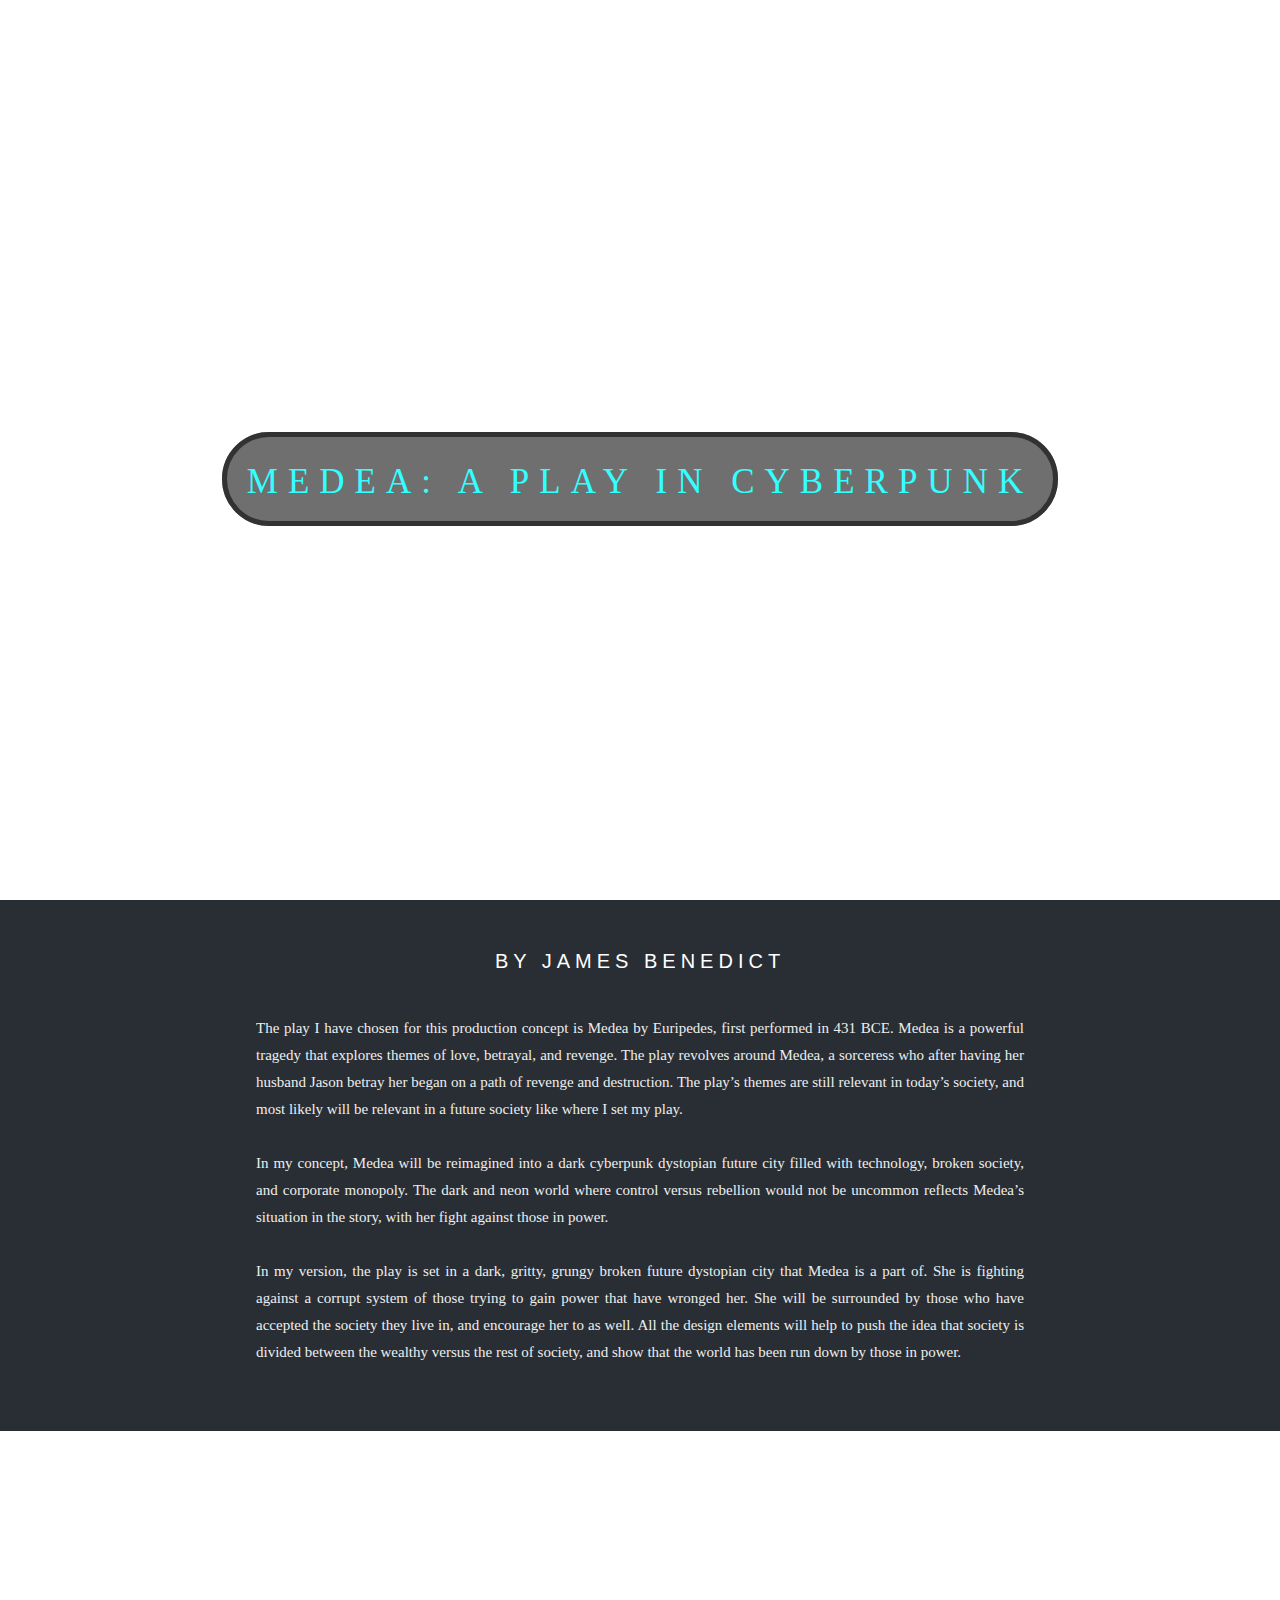
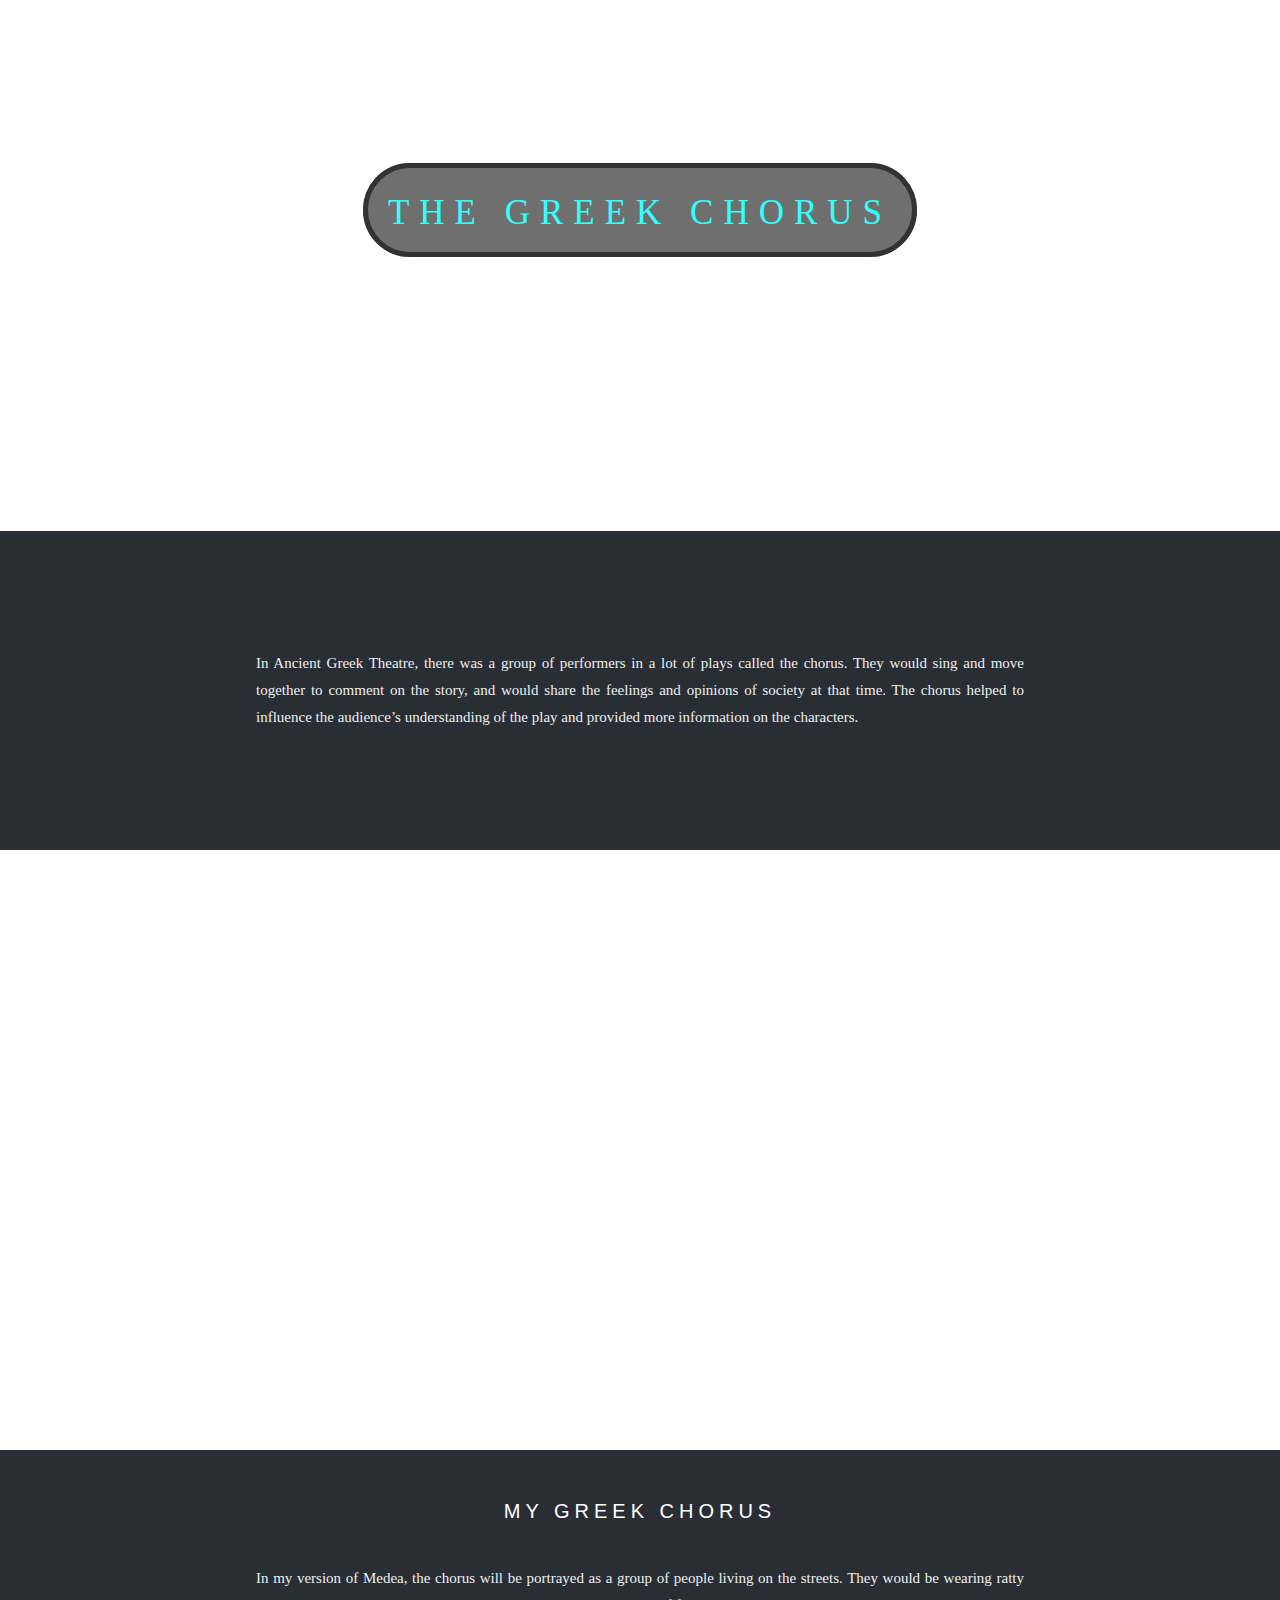
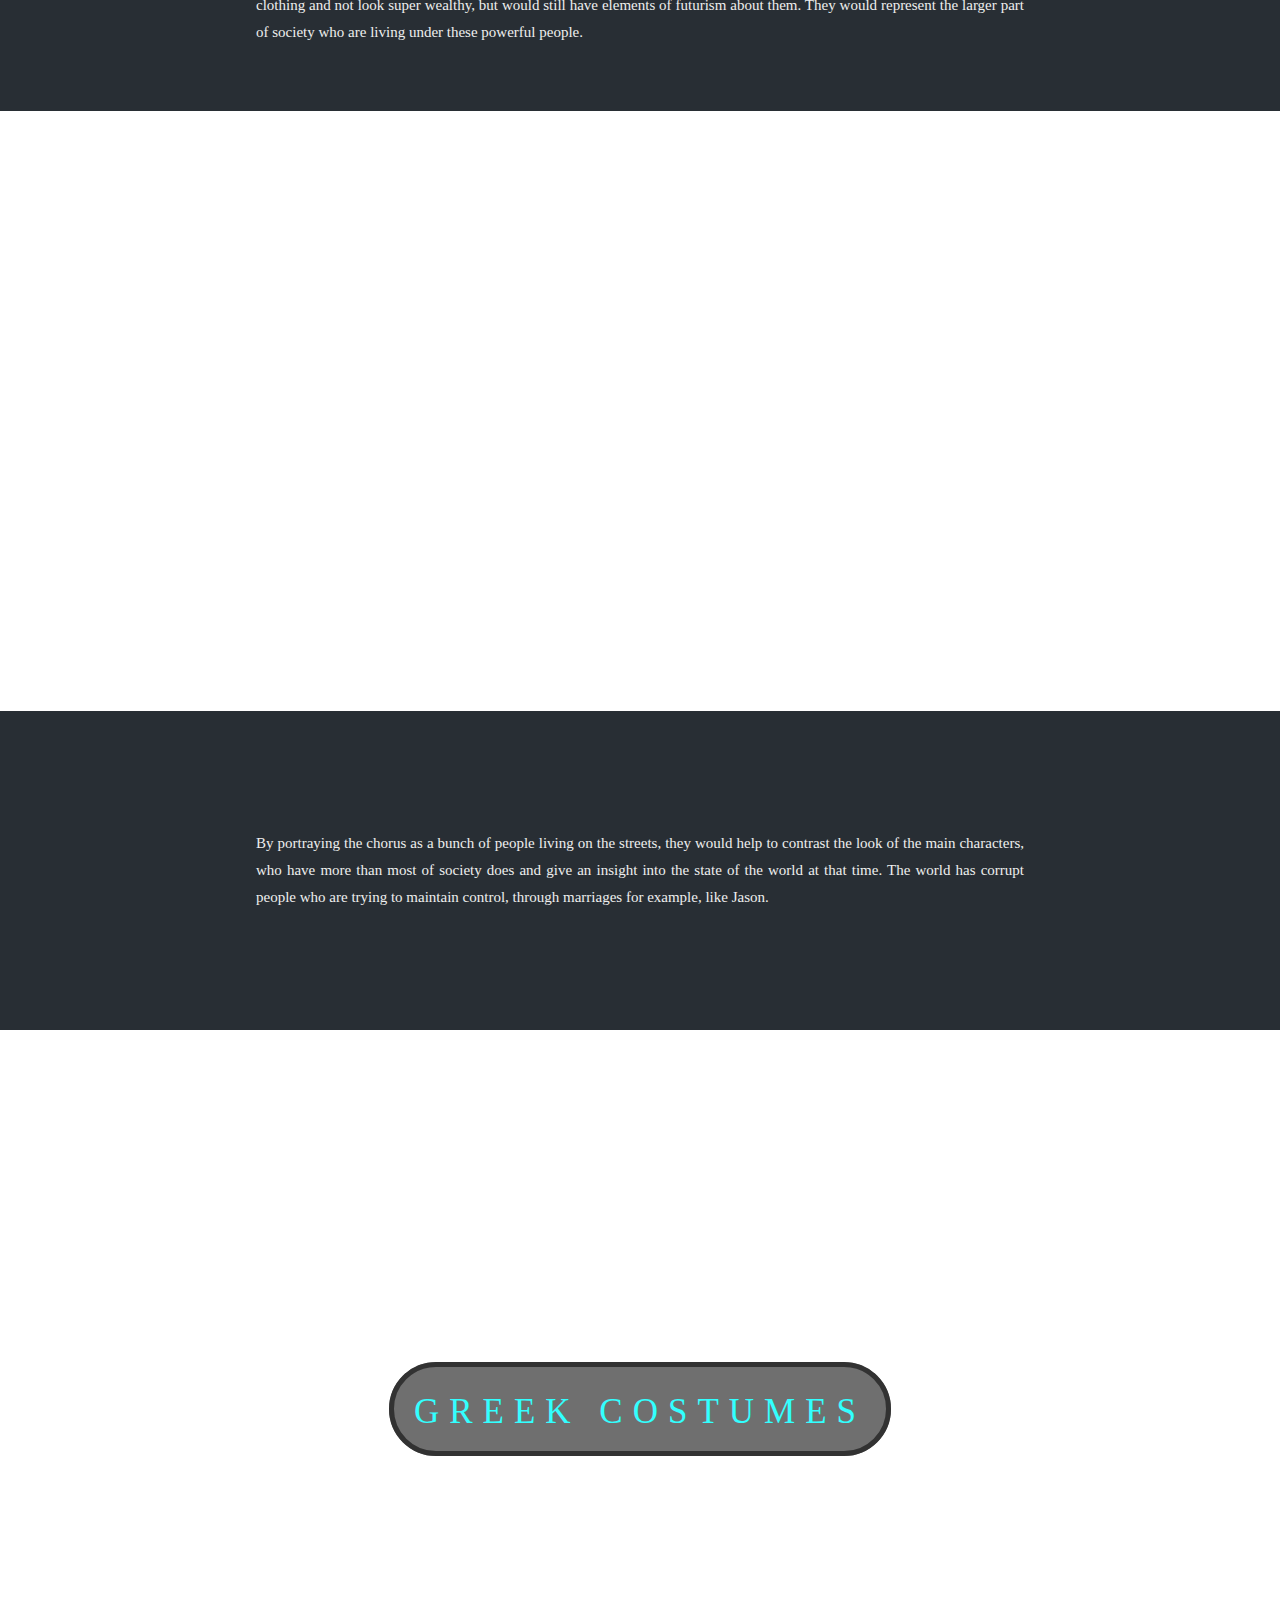
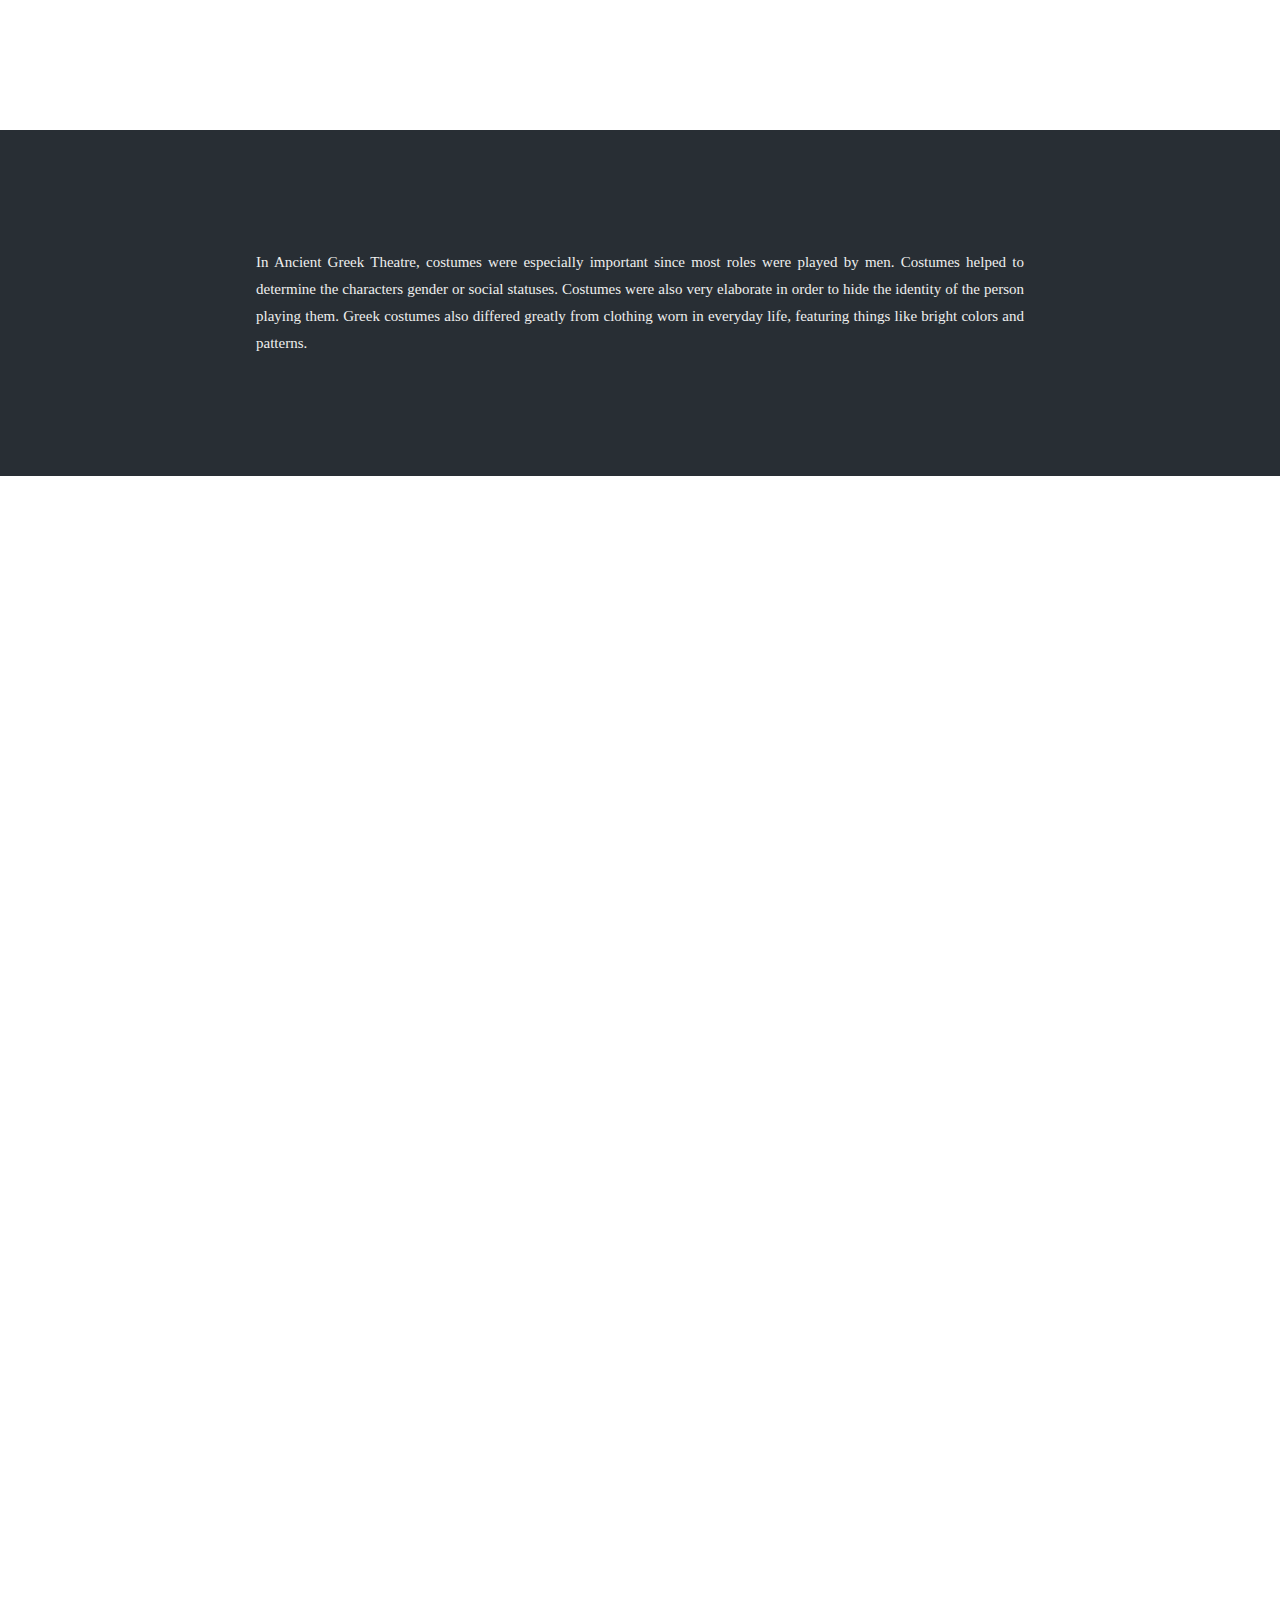
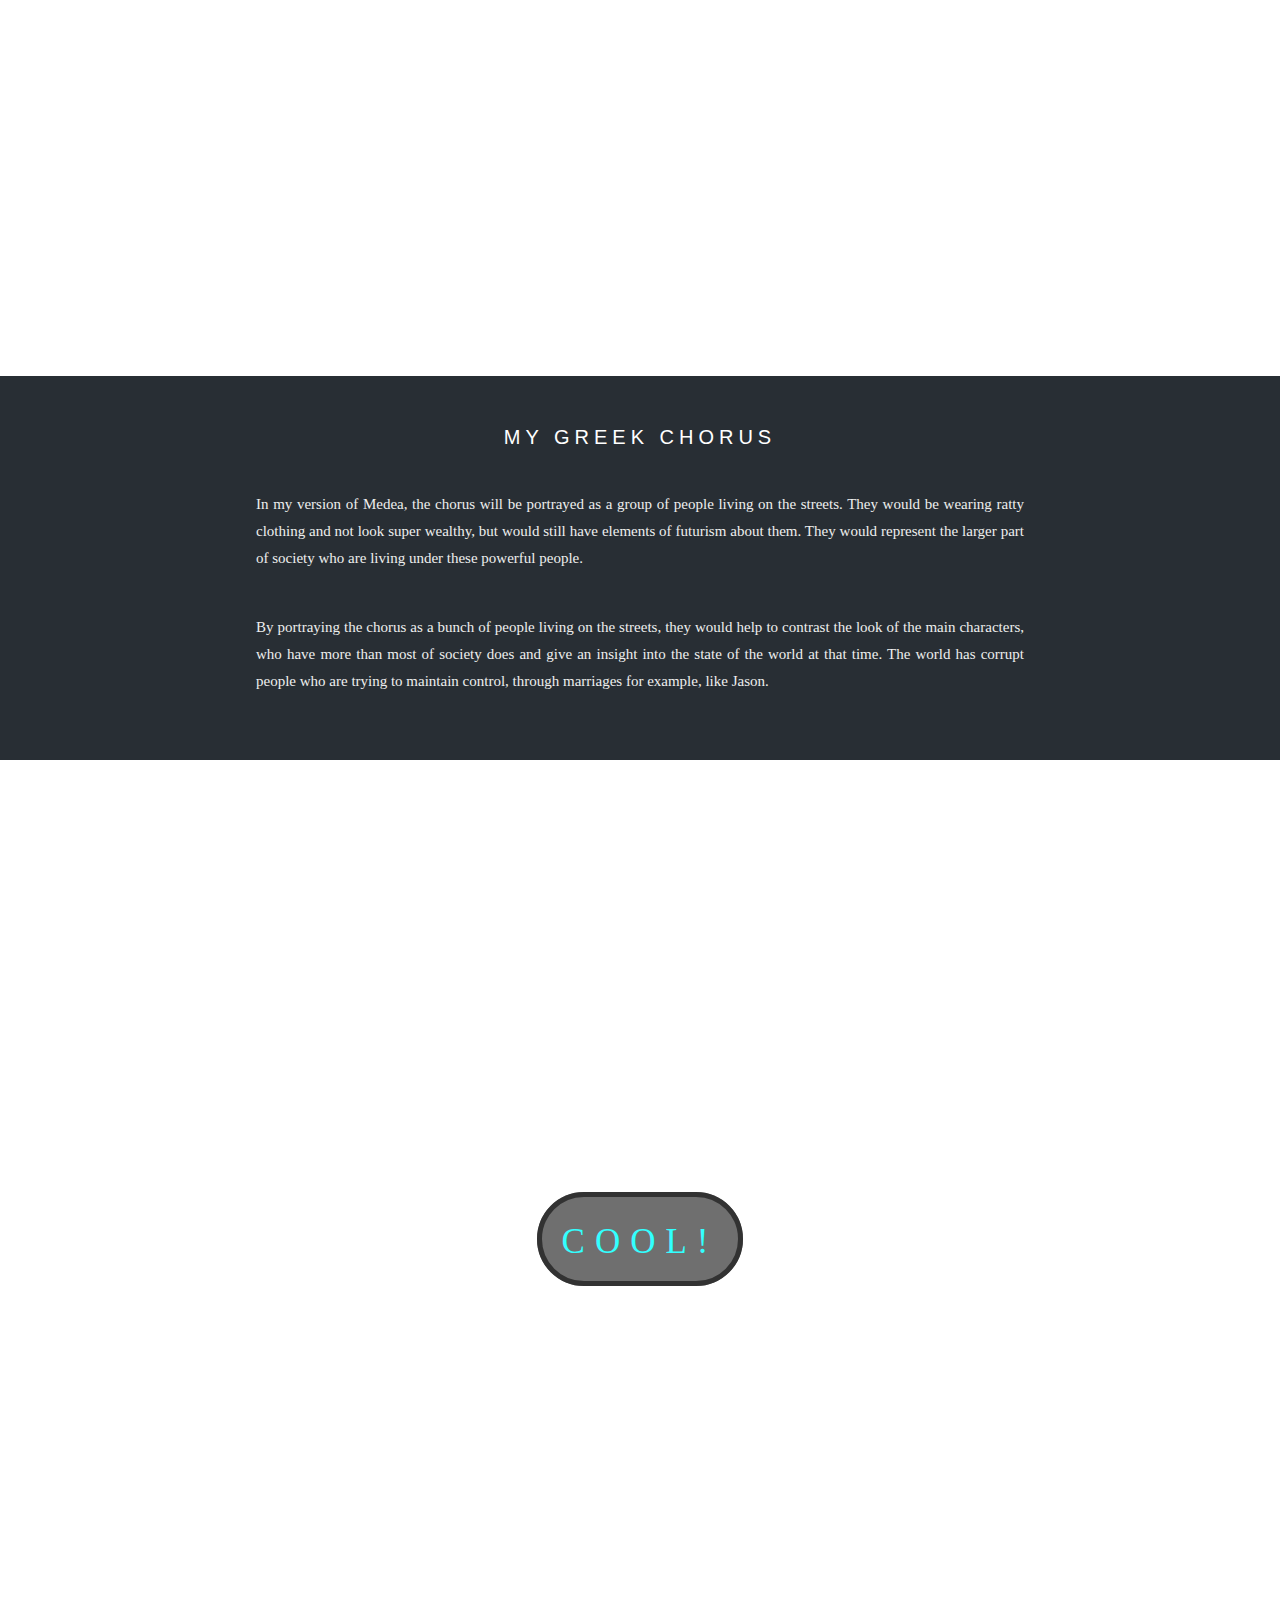
==== index.html @ 80d74ad0 "Update index.html" ====
<html class=""><head>
<meta name="viewport" content="width=device-width, initial-scale=1">
<script src="https://jbenedict.work/medea/assets/js/scrollreveal.js"></script>
<style>
	
	
@font-face {
	font-family: 'azonix';
	font-style: normal;
	font-weight: 500;
	font-display: swap;
	src: url(https://jbenedict.work/medea/assets/font/azonix.woff) format('woff');
	unicode-range: U+0000-00FF, U+0131, U+0152-0153, U+02BB-02BC, U+02C6, U+02DA, U+02DC, U+0304, U+0308, U+0329, U+2000-206F, U+2074, U+20AC, U+2122, U+2191, U+2193, U+2212, U+2215, U+FEFF, U+FFFD;
}

@font-face {
	font-family: 'valorax';
	font-style: normal;
	font-weight: 500;
	font-display: swap;
	src: url(https://jbenedict.work/medea/assets/font/valorax.woff) format('woff');
	unicode-range: U+0000-00FF, U+0131, U+0152-0153, U+02BB-02BC, U+02C6, U+02DA, U+02DC, U+0304, U+0308, U+0329, U+2000-206F, U+2074, U+20AC, U+2122, U+2191, U+2193, U+2212, U+2215, U+FEFF, U+FFFD;
}

@font-face {
	font-family: 'limelight';
	font-style: normal;
	font-weight: 500;
	font-display: swap;
	src: url(https://jbenedict.work/medea/assets/font/limelight.woff) format('woff');
	unicode-range: U+0000-00FF, U+0131, U+0152-0153, U+02BB-02BC, U+02C6, U+02DA, U+02DC, U+0304, U+0308, U+0329, U+2000-206F, U+2074, U+20AC, U+2122, U+2191, U+2193, U+2212, U+2215, U+FEFF, U+FFFD;
}

@font-face {
	font-family: 'recursive';
	font-style: normal;
	font-weight: 500;
	font-display: swap;
	src: url(https://jbenedict.work/medea/assets/font/recursive.woff) format('woff');
	unicode-range: U+0000-00FF, U+0131, U+0152-0153, U+02BB-02BC, U+02C6, U+02DA, U+02DC, U+0304, U+0308, U+0329, U+2000-206F, U+2074, U+20AC, U+2122, U+2191, U+2193, U+2212, U+2215, U+FEFF, U+FFFD;
}
	
	
body, html {
  height: 100%;
  margin: 0;
  font: 400 15px/1.8 "Lato", sans-serif;
  color: #777;
}

.titleimage {
  position: relative;
  opacity: 0.8;
  background-attachment: fixed;
  background-position: center;
  background-repeat: no-repeat;
  background-size: cover;
  background-image: url("https://jbenedict.work/medea/assets/img/medea.png");
  min-height: 100%;
}

.chorus1 {
  position: relative;
  opacity: 0.8;
  background-attachment: fixed;
  background-position: center;
  background-repeat: no-repeat;
  background-size: cover;
  background-image: url("https://jbenedict.work/medea/assets/img/chorus1.png");
  background-position: bottom;
  min-height: 700px;
}

.chorus2 {
  position: relative;
  opacity: 0.8;
  background-attachment: fixed;
  background-position: center;
  background-repeat: no-repeat;
  background-size: cover;
  background-image: url("https://jbenedict.work/medea/assets/img/chorus2.png");
  background-position: bottom;
  min-height: 600px;
}
.chorus3 {
  position: relative;
  opacity: 0.8;
  background-attachment: fixed;
  background-position: center;
  background-repeat: no-repeat;
  background-size: cover;
  background-image: url("https://jbenedict.work/medea/assets/img/chorus3.png");
  background-position: bottom;
  min-height: 600px;
}

.costumes1 {
  position: relative;
  opacity: 0.8;
  background-attachment: fixed;
  background-position: center;
  background-repeat: no-repeat;
  background-size: cover;
  background-image: url("https://jbenedict.work/medea/assets/img/costumes1.png");
  background-position: bottom;
  min-height: 700px;
}

.costumes2-1 {
  position: relative;
  opacity: 0.8;
  background-attachment: fixed;
  background-position: center;
  background-repeat: no-repeat;
  background-size: cover;
  background-image: url("https://jbenedict.work/medea/assets/img/costumes2-1.png");
  background-size: 120%;
  background-position: bottom;
  min-height: 750px;
}
.costumes2-2 {
  position: relative;
  opacity: 0.8;
  background-attachment: fixed;
  background-position: center;
  background-repeat: no-repeat;
  background-size: cover;
  background-image: url("https://jbenedict.work/medea/assets/img/costumes2-2.png");
  background-position: bottom;
  min-height: 750px;
}

.caption {
  position: absolute;
  left: 0;
  top: 50%;
  width: 100%;
  text-align: center;
  color: #000;
  font-family: azonix;
}

.caption span.border {
  background-color:rgba(0, 0, 0, 0.7);
  color: aqua;
  padding: 20px;
  padding-top: 25px;
  font-size: 35px;
  letter-spacing: 10px;
  border-radius: 50px;
  border: 5px solid black;
}

.body {
  font-family: recursive;
  background-color:#282E34;
  text-align:center;
  padding:50px 80px;
  padding-left: 20%;
  padding-right: 20%;
  text-align: justify;
}

.heading {
  letter-spacing: 5px;
  text-transform: uppercase;
  font: 20px "Lato", sans-serif;
   text-align:center;
}

/* Turn off parallax scrolling for tablets and phones */
@media only screen and (max-device-width: 1024px) {
  .bgimg-1, .bgimg-2, .bgimg-3 {
    background-attachment: scroll;
  }
}
	
	
	
	
	
@keyframes flickerAnimation {
  0%   { opacity:1; }
  25%  { opacity:0.45; }
  37%  { opacity:0.63; }
  42%  { opacity:1; }
  50%  { opacity:0; }
  65%  { opacity:1; }
  76%  { opacity:0.33; }
  92%  { opacity:0.62; }
  100% { opacity:1; }
}
@-o-keyframes flickerAnimation{
  0%   { opacity:1; }
  25%  { opacity:0.45; }
  37%  { opacity:0.63; }
  42%  { opacity:1; }
  50%  { opacity:0; }
  65%  { opacity:1; }
  76%  { opacity:0.33; }
  92%  { opacity:0.62; }
  100% { opacity:1; }
}
@-moz-keyframes flickerAnimation{
  0%   { opacity:1; }
  25%  { opacity:0.45; }
  37%  { opacity:0.63; }
  42%  { opacity:1; }
  50%  { opacity:0; }
  65%  { opacity:1; }
  76%  { opacity:0.33; }
  92%  { opacity:0.62; }
  100% { opacity:1; }
}
@-webkit-keyframes flickerAnimation{
  0%   { opacity:1; }
  25%  { opacity:0.45; }
  37%  { opacity:0.63; }
  42%  { opacity:1; }
  50%  { opacity:0; }
  65%  { opacity:1; }
  76%  { opacity:0.33; }
  92%  { opacity:0.62; }
  100% { opacity:1; }
}
.animate-flicker1 {
   -webkit-animation: flickerAnimation 1s infinite;
   -moz-animation: flickerAnimation 1s infinite;
   -o-animation: flickerAnimation 1s infinite;
    animation: flickerAnimation 1s infinite;
}
	
	
	
	
	
</style>
<body>

<div class="titleimage">
  <div class="caption">
	  <span class="border">MEDEA: A PLAY IN <span class="animate-flicker1">CYBER</span>PUNK</span>
  </div>
</div>

<div class="body" style="color: #eee; background-color:#282E34;">
  <div class="heading" style="color: #fff;">By James Benedict</div>
  <div class="reveal"><p><br>
	The play I have chosen for this production concept is Medea by Euripedes, first performed in 431 BCE. Medea is a powerful tragedy that explores themes of love, betrayal, and revenge. The play revolves around Medea, a sorceress who after having her husband Jason betray her began on a path of revenge and destruction. The play’s themes are still relevant in today’s society, and most likely will be relevant in a future society like where I set my play.
    <br><br>
    In my concept, Medea will be reimagined into a dark cyberpunk dystopian future city filled with technology, broken society, and corporate monopoly. The dark and neon world where control versus rebellion would not be uncommon reflects Medea’s situation in the story, with her fight against those in power.
    <br><br>
    In my version, the play is set in a dark, gritty, grungy broken future dystopian city that Medea is a part of. She is fighting against a corrupt system of those trying to gain power that have wronged her. She will be surrounded by those who have accepted the society they live in, and encourage her to as well. All the design elements will help to push the idea that society is divided between the wealthy versus the rest of society, and show that the world has been run down by those in power.
  <br></p></div>
</div>

	
	
	
	
<div class="chorus1">
  <div class="caption">
  <span class="border">THE GREEK CHORUS</span>
  </div>
</div>

<div class="body" style="color: #eee; background-color:#282E34;">
  <div class="reveal"><p><br><br>
	In Ancient Greek Theatre, there was a group of performers in a lot of plays called the chorus. They would sing and move together to comment on the story, and would share the feelings and opinions of society at that time. The chorus helped to influence the audience’s understanding of the play and provided more information on the characters.  
	<br><br><br></p></div>
</div>

<div class="chorus2"></div>

<div class="body" style="color: #eee; background-color:#282E34;">
  <div class="reveal"><div class="heading" style="color: #fff;">My Greek Chorus</div>
  <p><br>
	In my version of Medea, the chorus will be portrayed as a group of people living on the streets. They would be wearing ratty clothing and not look super wealthy, but would still have elements of futurism about them. They would represent the larger part of society who are living under these powerful people.
  <br></p></div>
</div>

<div class="chorus3"></div>

<div class="body" style="color: #eee; background-color:#282E34;">
  <div class="reveal"><p><br><br>
	By portraying the chorus as a bunch of people living on the streets, they would help to contrast the look of the main characters, who have more than most of society does and give an insight into the state of the world at that time. The world has corrupt people who are trying to maintain control, through marriages for example, like Jason. 
  <br><br><br></p></div>
</div>
	

	
<div class="costumes1">
  <div class="caption">
  <span class="border">GREEK COSTUMES</span>
  </div>
</div>

<div class="body" style="color: #eee; background-color:#282E34;">
  <div class="reveal"><p><br><br>
	In Ancient Greek Theatre, costumes were especially important since most roles were played by men. Costumes helped to determine the characters gender or social statuses. Costumes were also very elaborate in order to hide the identity of the person playing them. Greek costumes also differed greatly from clothing worn in everyday life, featuring things like bright colors and patterns.  
	<br><br><br></p></div>
</div>

<div class="costumes2-1"></div>
<div class="costumes2-2"></div>

<div class="body" style="color: #eee; background-color:#282E34;">
  <div class="reveal"><div class="heading" style="color: #fff;">My Greek Chorus</div>
  <p><br>
	In my version of Medea, the chorus will be portrayed as a group of people living on the streets. They would be wearing ratty clothing and not look super wealthy, but would still have elements of futurism about them. They would represent the larger part of society who are living under these powerful people.
  </div>
  <div class="reveal"><p><br>
	By portraying the chorus as a bunch of people living on the streets, they would help to contrast the look of the main characters, who have more than most of society does and give an insight into the state of the world at that time. The world has corrupt people who are trying to maintain control, through marriages for example, like Jason. 
  <br></p></div>
</div>
	


<div class="titleimage">
  <div class="caption">
  <div class="reveal"><span class="border">COOL!</span></div>
</div>

<script>
		ScrollReveal().reveal('.reveal', { delay: 300, duration: 2000, reset: true })
</script>
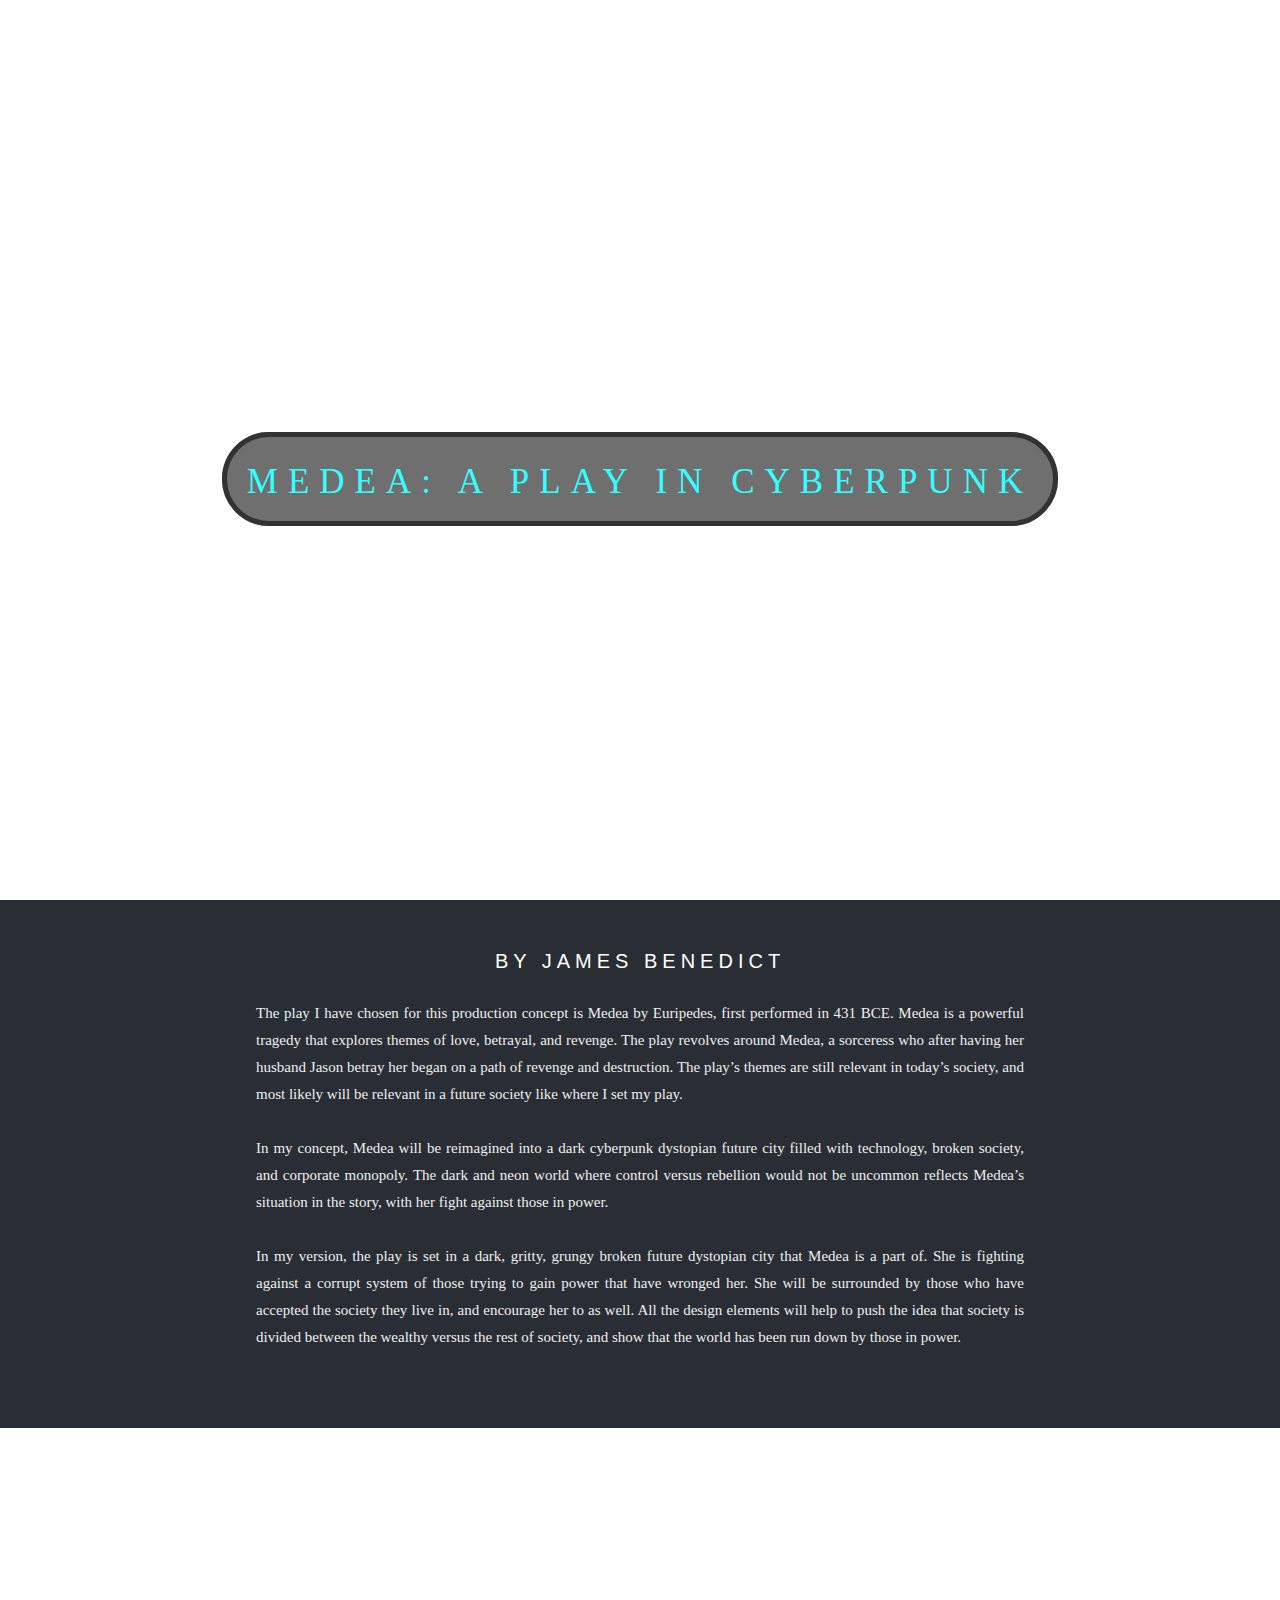
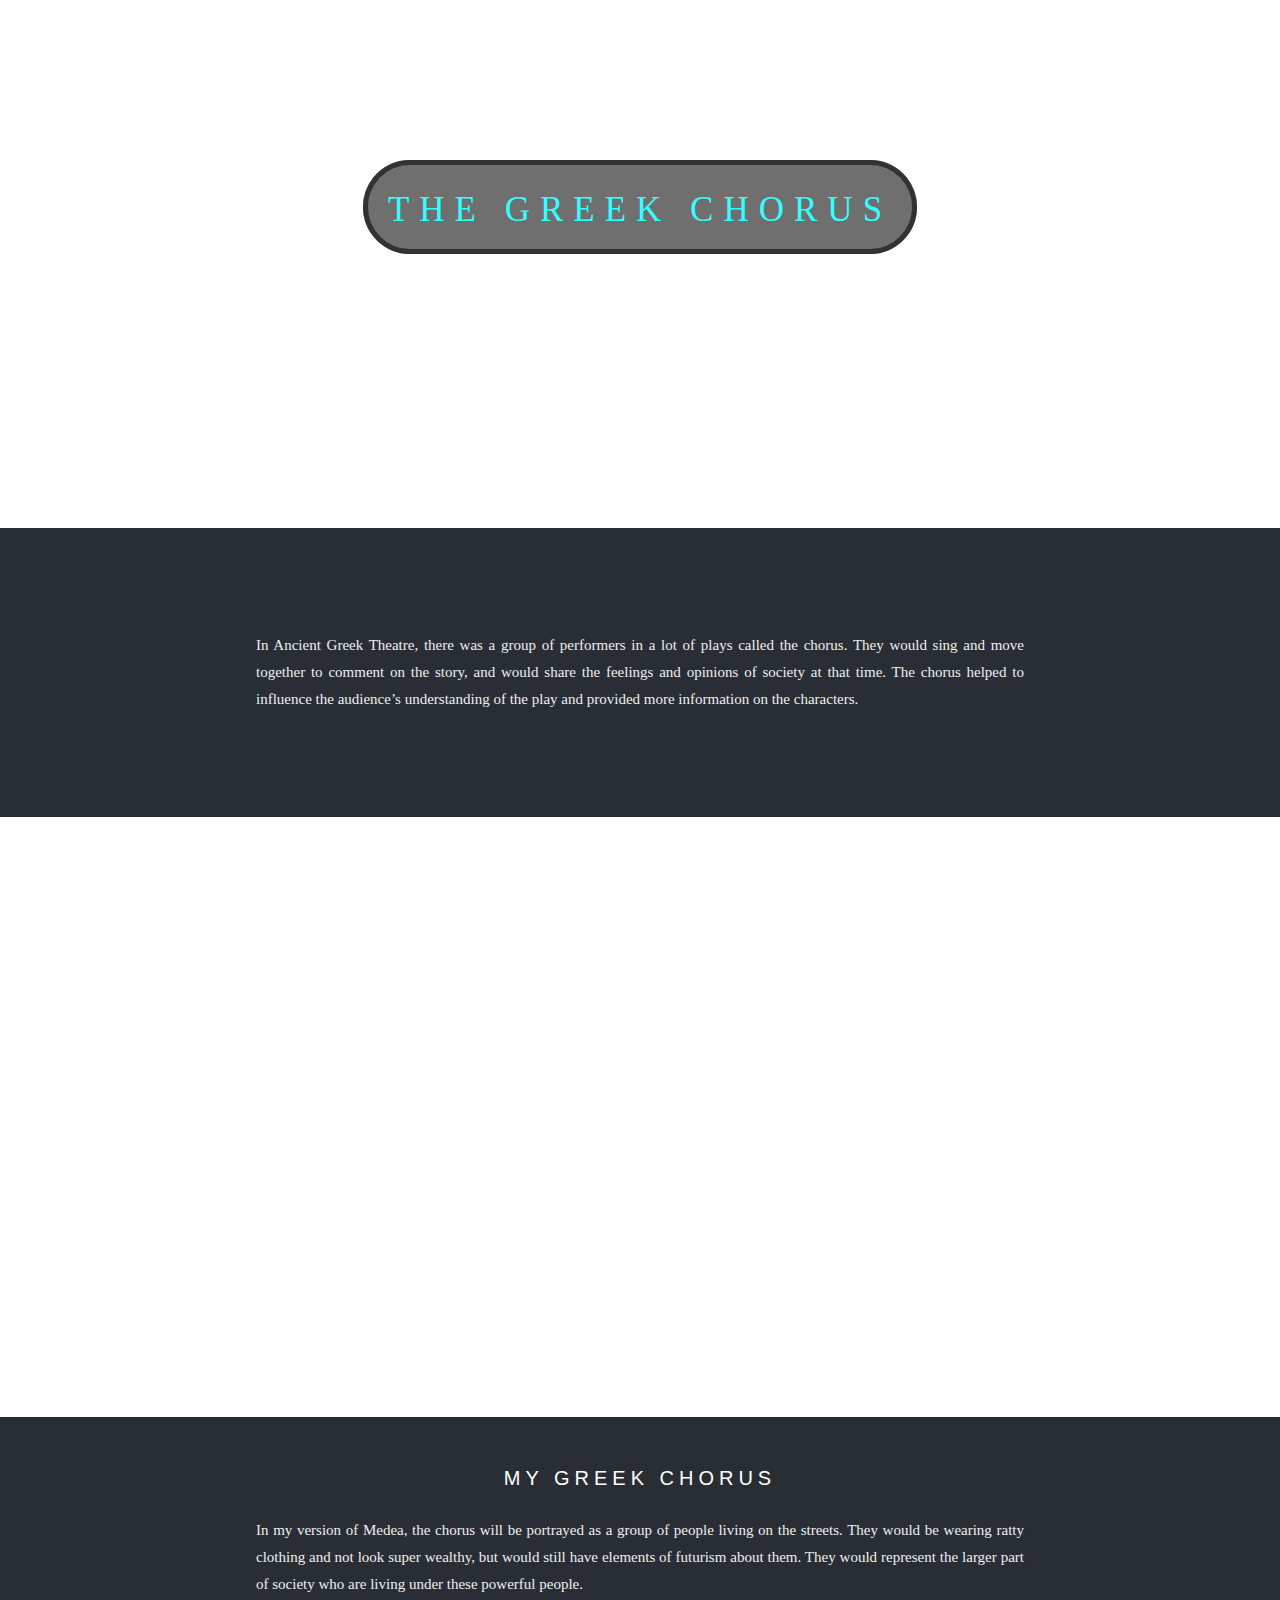
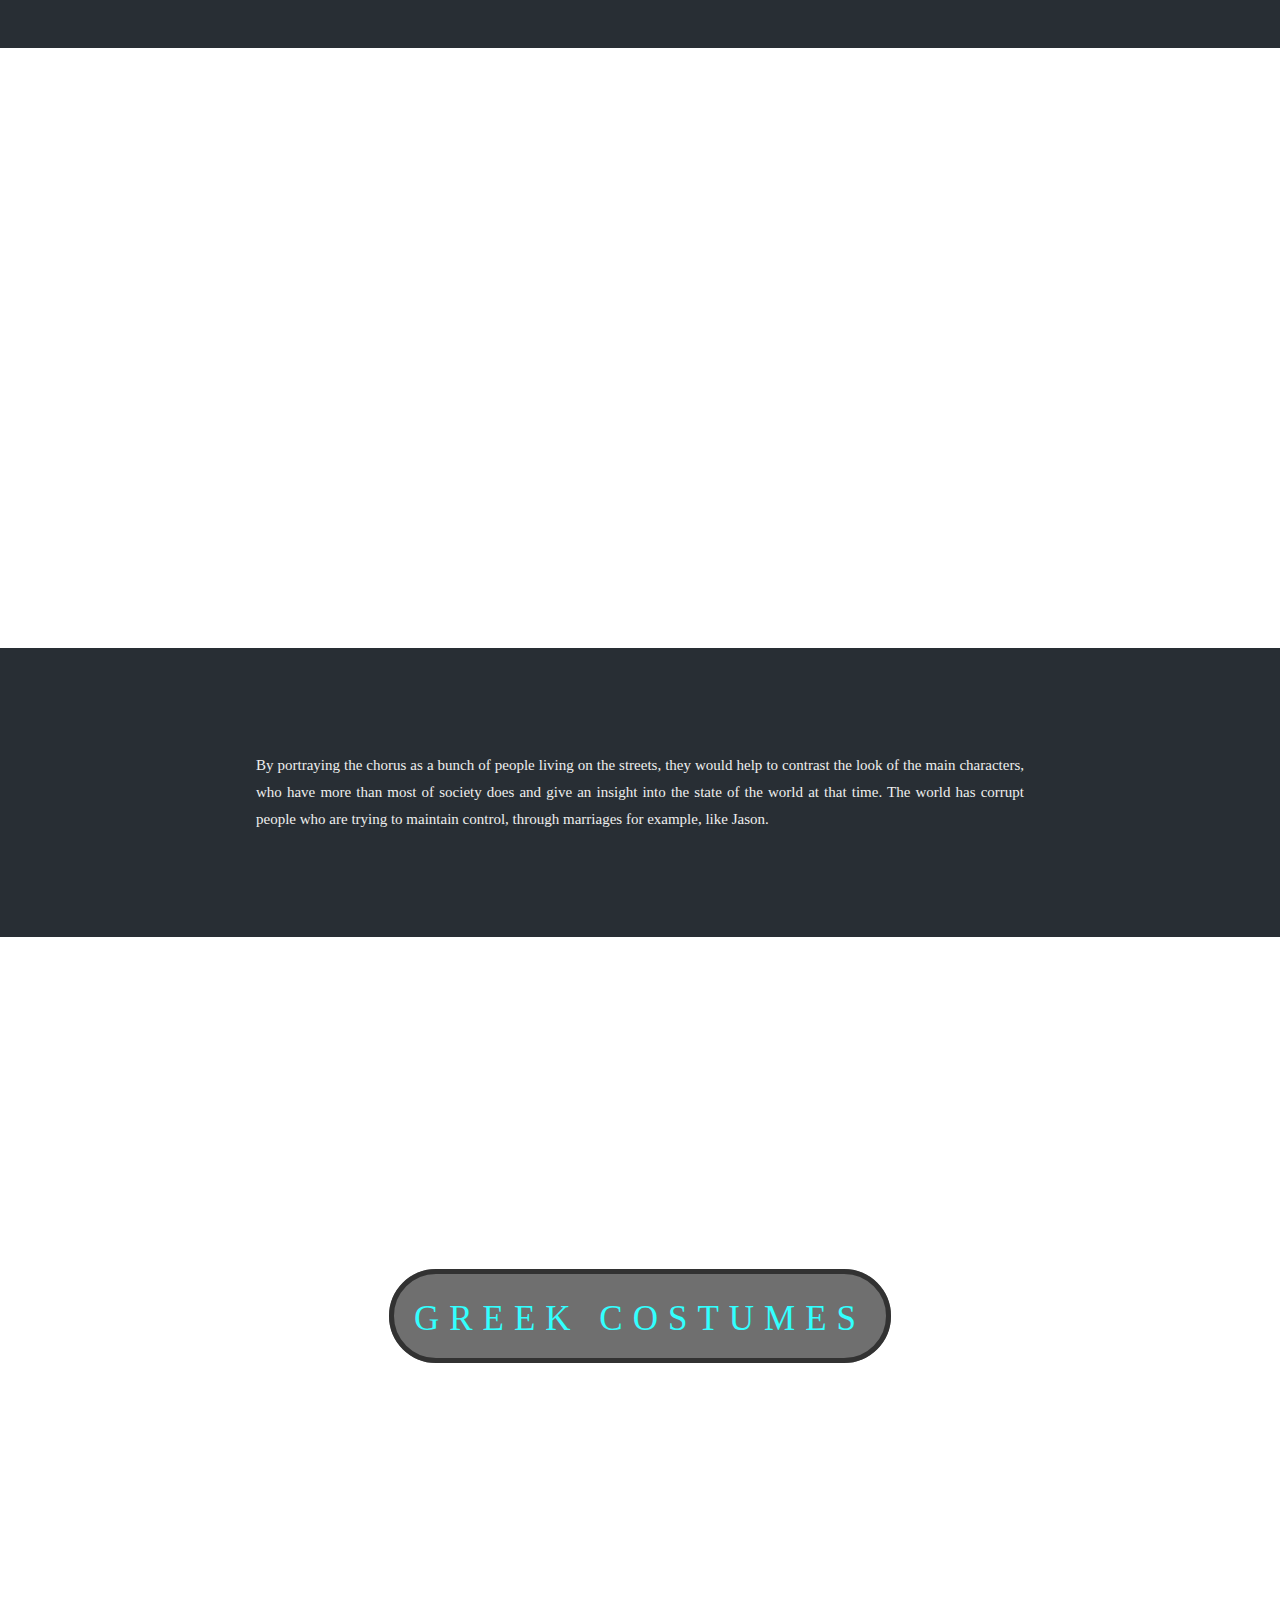
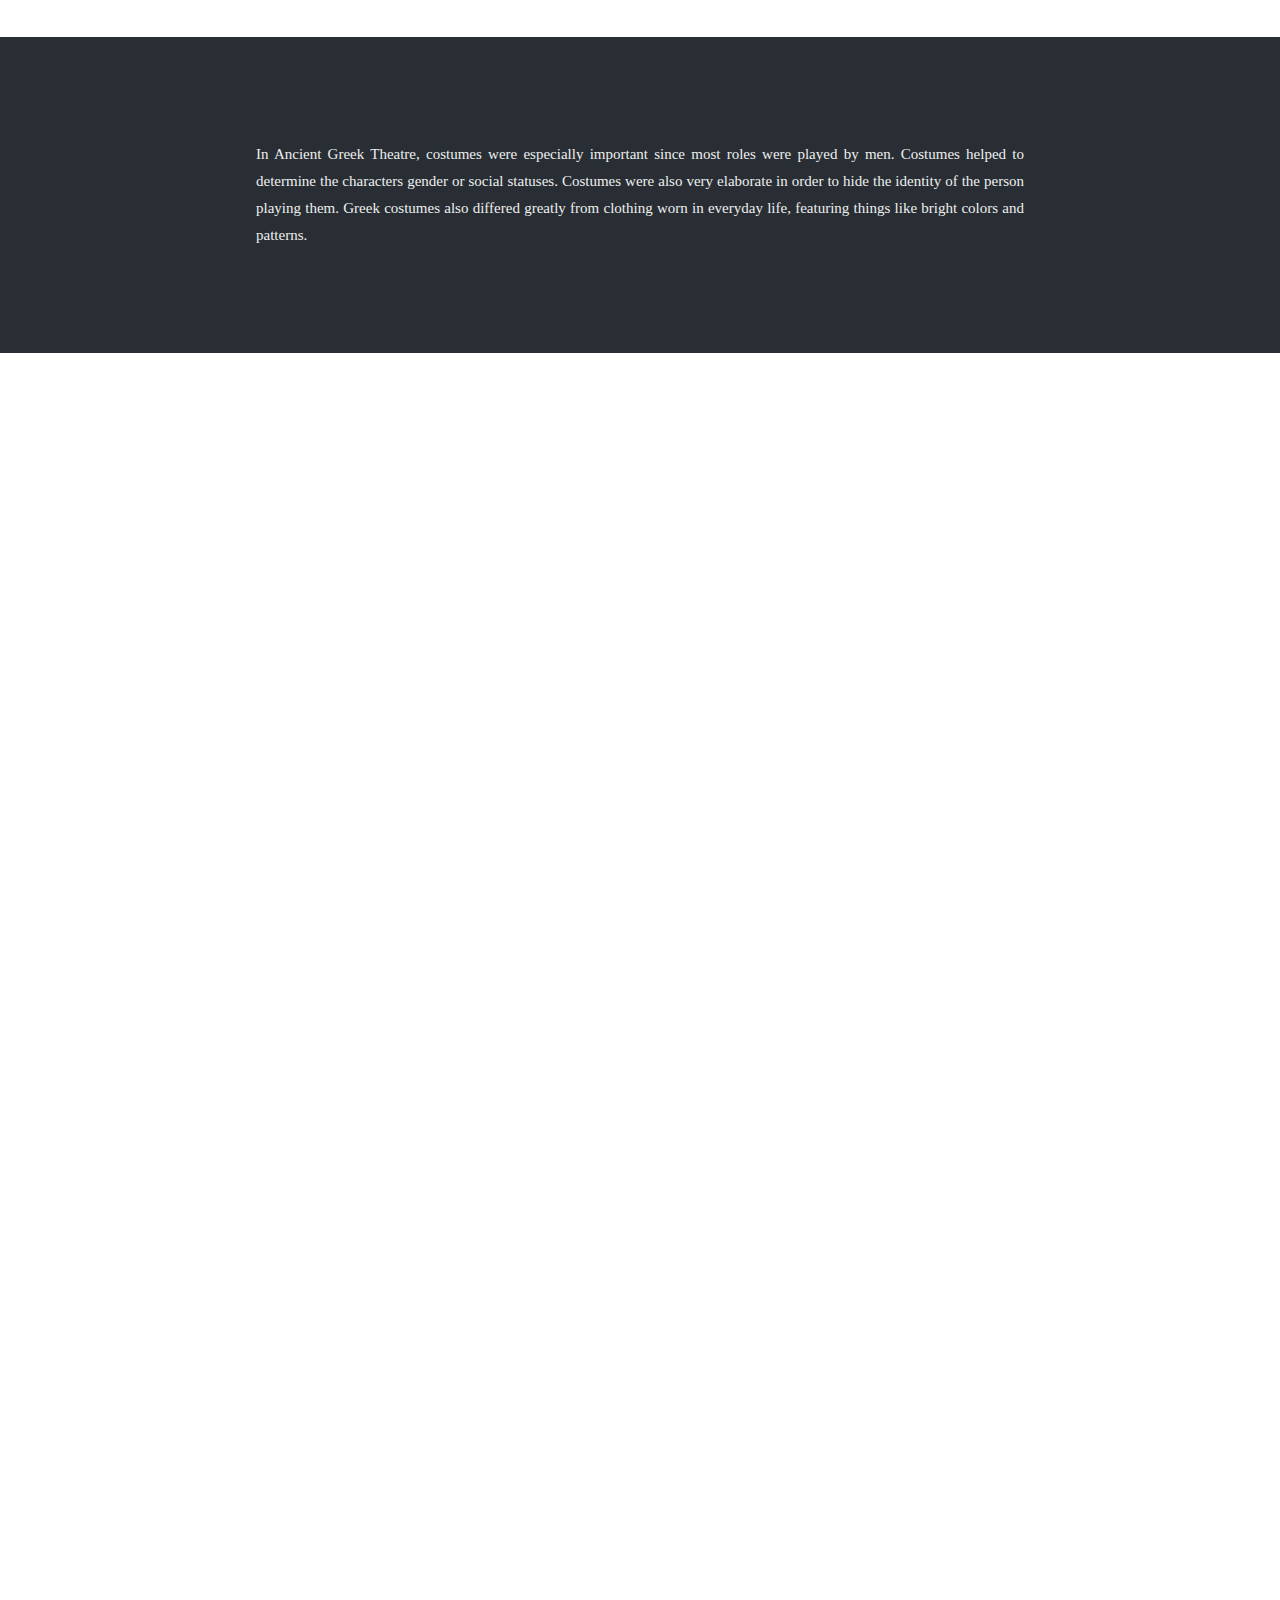
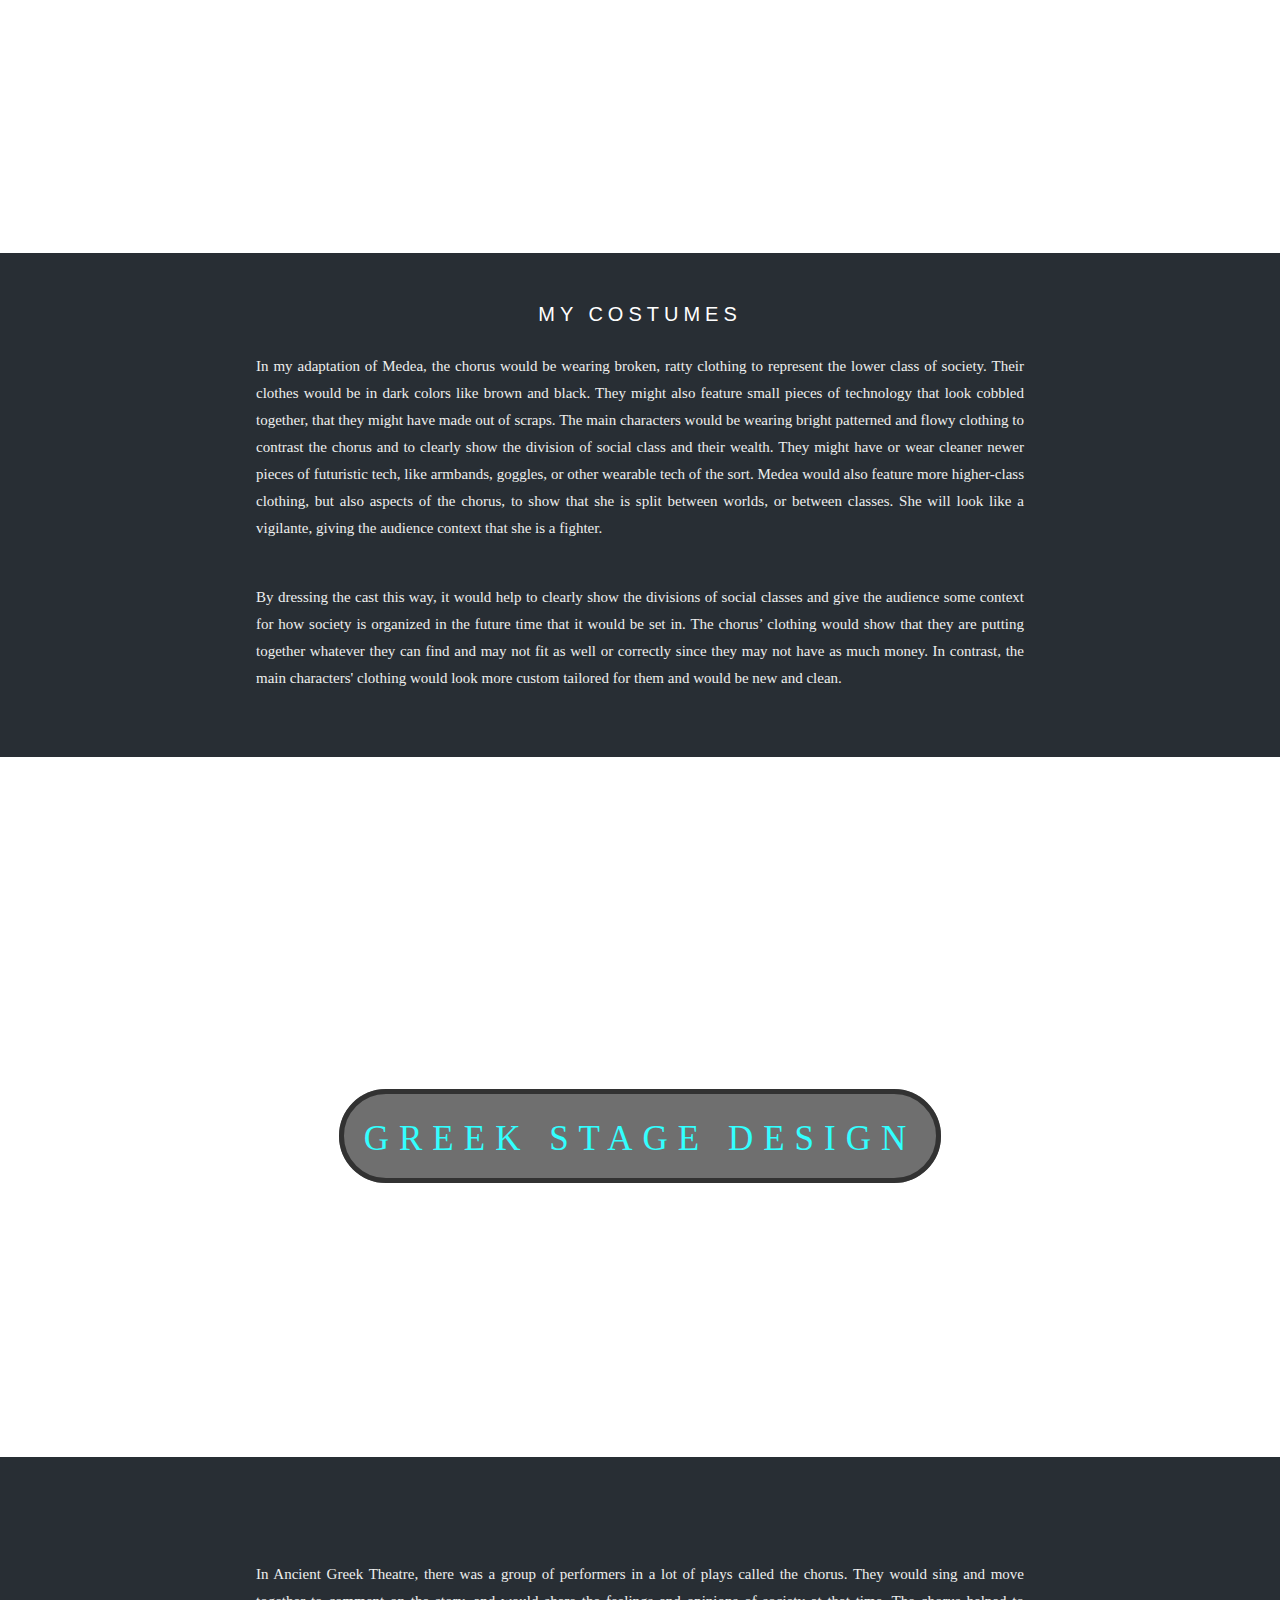
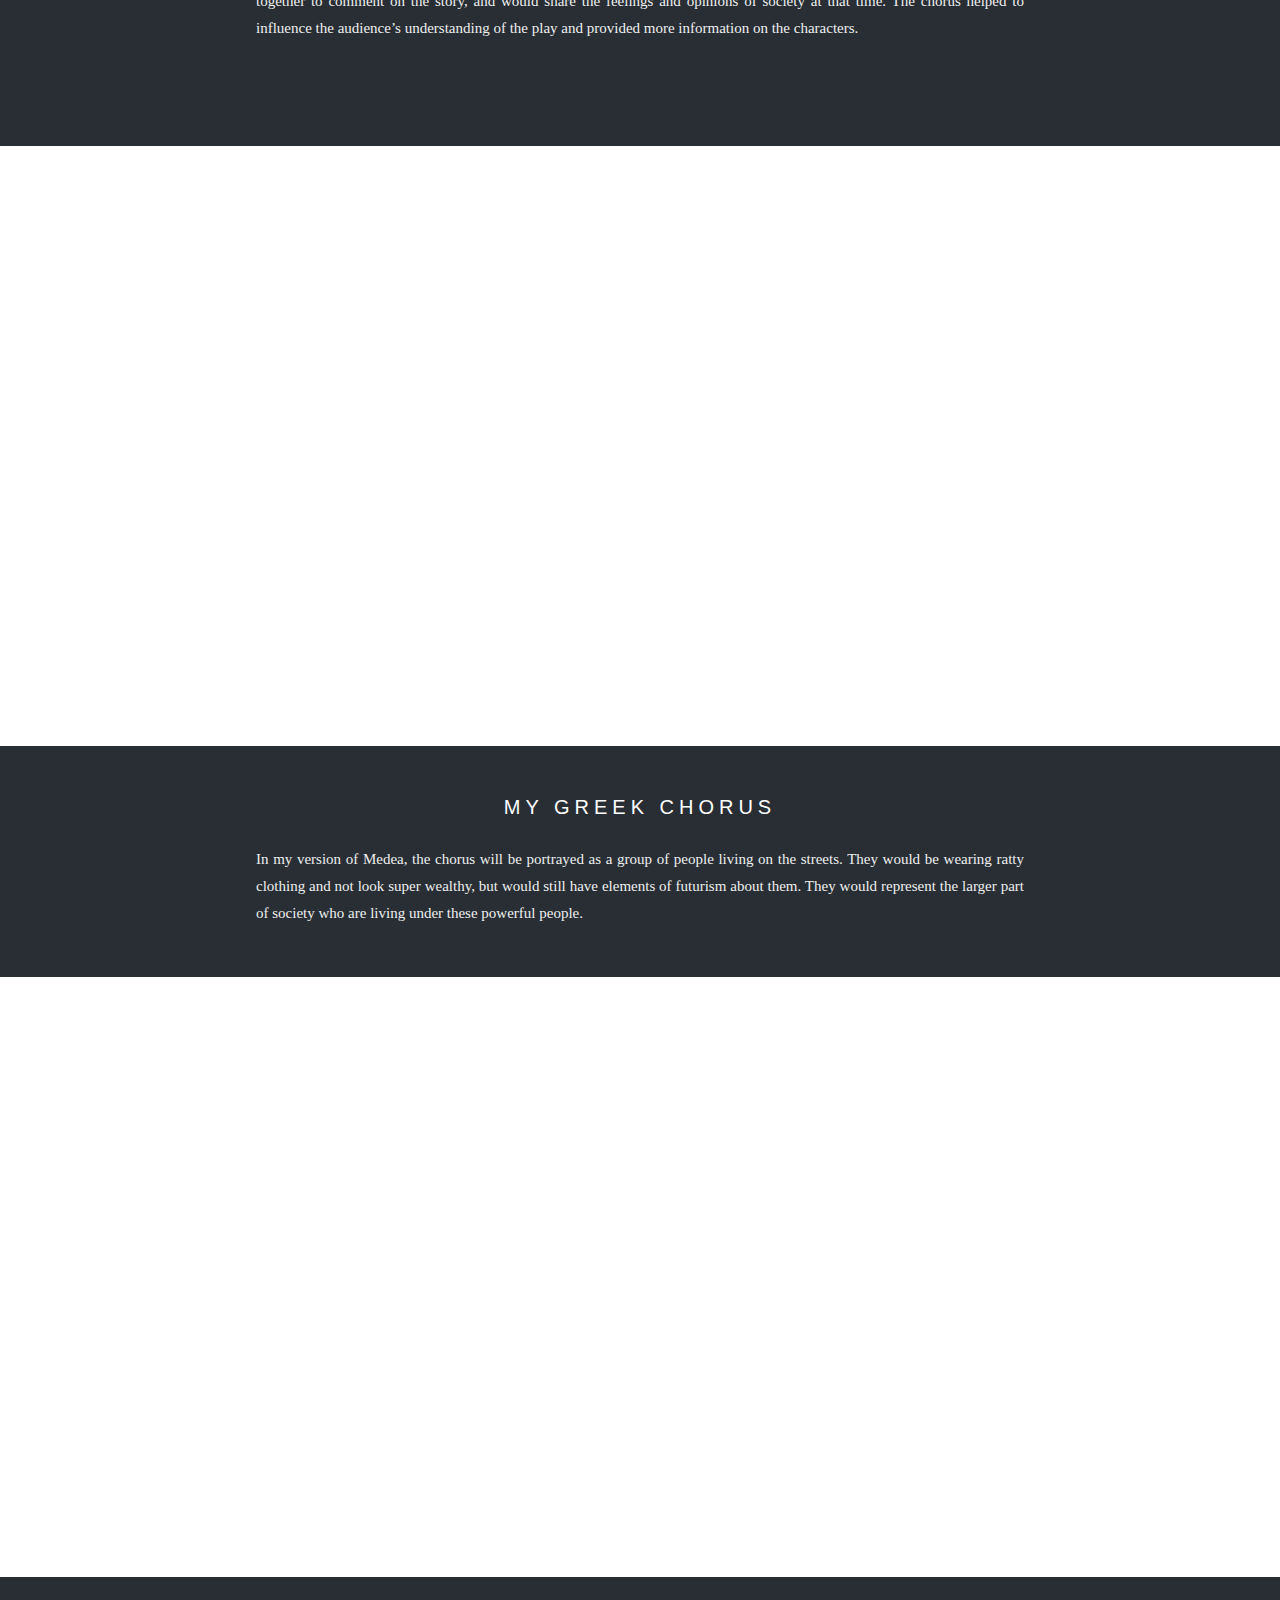
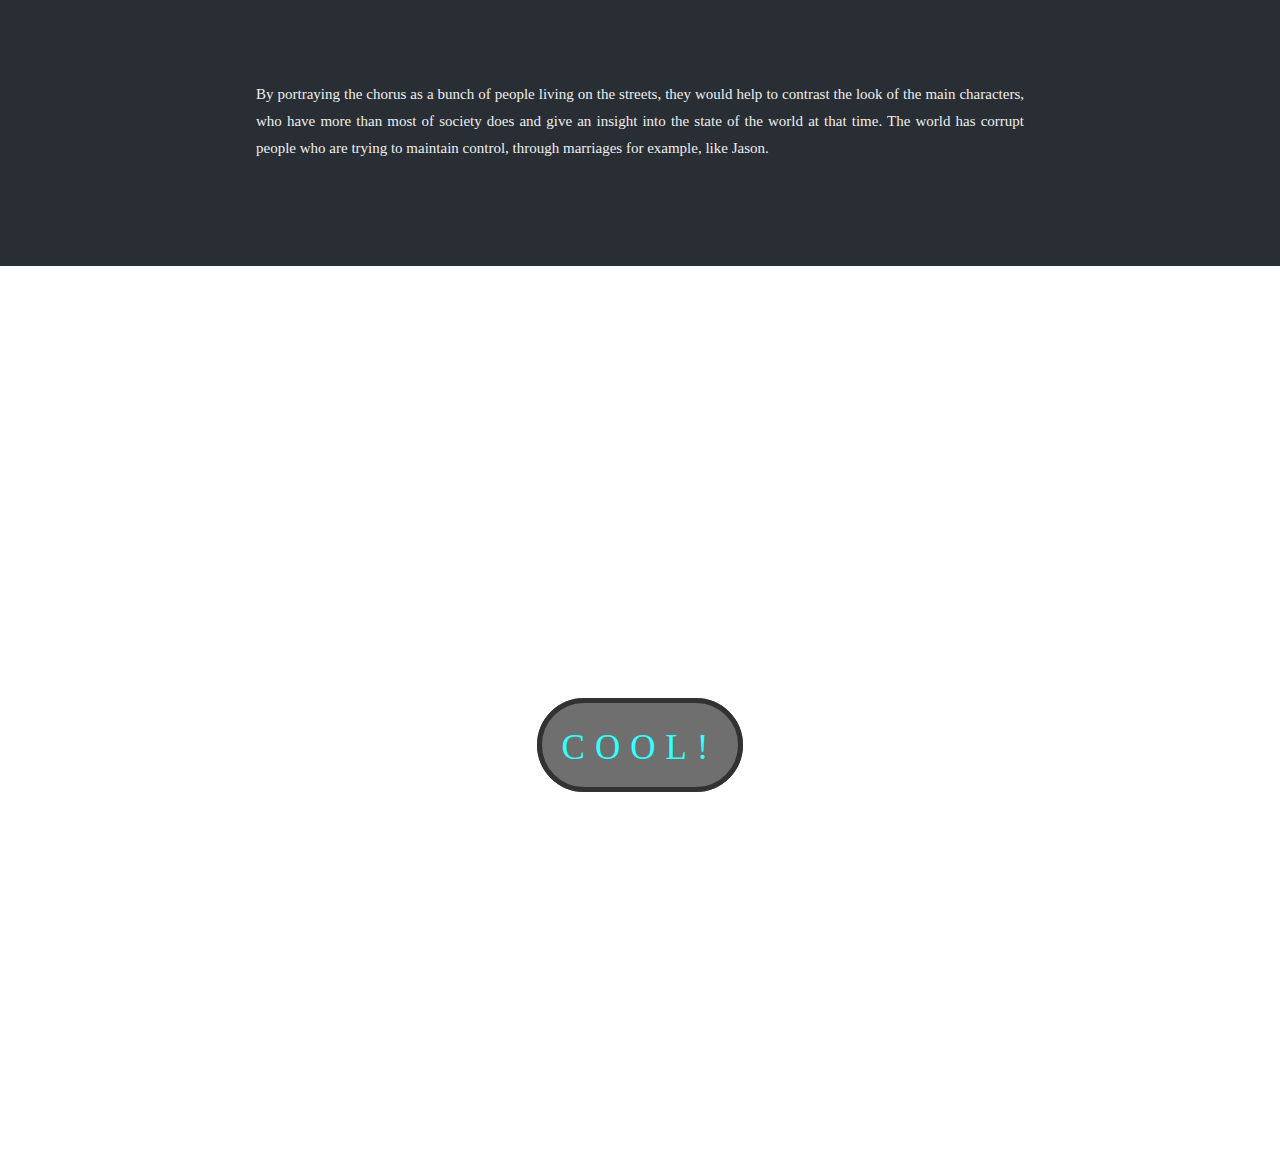
==== commit d7afcc9a: "Update index.html" ====
--- a/index.html
+++ b/index.html
@@ -128,6 +128,41 @@
   background-image: url("https://jbenedict.work/medea/assets/img/costumes2-2.png");
   background-position: bottom;
   min-height: 750px;
+}
+
+.stage1 {
+  position: relative;
+  opacity: 0.8;
+  background-attachment: fixed;
+  background-position: center;
+  background-repeat: no-repeat;
+  background-size: cover;
+  background-image: url("https://jbenedict.work/medea/assets/img/stage1.png");
+  background-position: bottom;
+  min-height: 700px;
+}
+
+.stage2 {
+  position: relative;
+  opacity: 0.8;
+  background-attachment: fixed;
+  background-position: center;
+  background-repeat: no-repeat;
+  background-size: cover;
+  background-image: url("https://jbenedict.work/medea/assets/img/stage2.png");
+  background-position: bottom;
+  min-height: 600px;
+}
+.stage3 {
+  position: relative;
+  opacity: 0.8;
+  background-attachment: fixed;
+  background-position: center;
+  background-repeat: no-repeat;
+  background-size: cover;
+  background-image: url("https://jbenedict.work/medea/assets/img/stage3.png");
+  background-position: bottom;
+  min-height: 600px;
 }
 
 .caption {
@@ -245,13 +280,12 @@
 
 <div class="body" style="color: #eee; background-color:#282E34;">
   <div class="heading" style="color: #fff;">By James Benedict</div>
-  <div class="reveal"><p><br>
-	The play I have chosen for this production concept is Medea by Euripedes, first performed in 431 BCE. Medea is a powerful tragedy that explores themes of love, betrayal, and revenge. The play revolves around Medea, a sorceress who after having her husband Jason betray her began on a path of revenge and destruction. The play’s themes are still relevant in today’s society, and most likely will be relevant in a future society like where I set my play.
-    <br><br>
-    In my concept, Medea will be reimagined into a dark cyberpunk dystopian future city filled with technology, broken society, and corporate monopoly. The dark and neon world where control versus rebellion would not be uncommon reflects Medea’s situation in the story, with her fight against those in power.
-    <br><br>
-    In my version, the play is set in a dark, gritty, grungy broken future dystopian city that Medea is a part of. She is fighting against a corrupt system of those trying to gain power that have wronged her. She will be surrounded by those who have accepted the society they live in, and encourage her to as well. All the design elements will help to push the idea that society is divided between the wealthy versus the rest of society, and show that the world has been run down by those in power.
-  <br></p></div>
+  	<div class="reveal"><br>The play I have chosen for this production concept is Medea by Euripedes, first performed in 431 BCE. Medea is a powerful tragedy that explores themes of love, betrayal, and revenge. The play revolves around Medea, a sorceress who after having her husband Jason betray her began on a path of revenge and destruction. The play’s themes are still relevant in today’s society, and most likely will be relevant in a future society like where I set my play.</div>
+    <br>
+    <div class="reveal">In my concept, Medea will be reimagined into a dark cyberpunk dystopian future city filled with technology, broken society, and corporate monopoly. The dark and neon world where control versus rebellion would not be uncommon reflects Medea’s situation in the story, with her fight against those in power.</div>
+    <br>
+    <div class="reveal">In my version, the play is set in a dark, gritty, grungy broken future dystopian city that Medea is a part of. She is fighting against a corrupt system of those trying to gain power that have wronged her. She will be surrounded by those who have accepted the society they live in, and encourage her to as well. All the design elements will help to push the idea that society is divided between the wealthy versus the rest of society, and show that the world has been run down by those in power.</div>
+  <br>
 </div>
 
 	
@@ -260,59 +294,94 @@
 	
 <div class="chorus1">
   <div class="caption">
-  <span class="border">THE GREEK CHORUS</span>
-  </div>
-</div>
-
-<div class="body" style="color: #eee; background-color:#282E34;">
-  <div class="reveal"><p><br><br>
+  <span class="border">THE GR<span class="animate-flicker1">EEK</span> CHORUS</span>
+  </div>
+</div>
+
+<div class="body" style="color: #eee; background-color:#282E34;">
+  <div class="reveal"><br><br>
 	In Ancient Greek Theatre, there was a group of performers in a lot of plays called the chorus. They would sing and move together to comment on the story, and would share the feelings and opinions of society at that time. The chorus helped to influence the audience’s understanding of the play and provided more information on the characters.  
-	<br><br><br></p></div>
+	<br><br><br></div>
 </div>
 
 <div class="chorus2"></div>
 
 <div class="body" style="color: #eee; background-color:#282E34;">
   <div class="reveal"><div class="heading" style="color: #fff;">My Greek Chorus</div>
-  <p><br>
+  <br>
 	In my version of Medea, the chorus will be portrayed as a group of people living on the streets. They would be wearing ratty clothing and not look super wealthy, but would still have elements of futurism about them. They would represent the larger part of society who are living under these powerful people.
-  <br></p></div>
+  <br></div>
 </div>
 
 <div class="chorus3"></div>
 
 <div class="body" style="color: #eee; background-color:#282E34;">
-  <div class="reveal"><p><br><br>
+  <div class="reveal"><br><br>
 	By portraying the chorus as a bunch of people living on the streets, they would help to contrast the look of the main characters, who have more than most of society does and give an insight into the state of the world at that time. The world has corrupt people who are trying to maintain control, through marriages for example, like Jason. 
-  <br><br><br></p></div>
+  <br><br><br></div>
 </div>
 	
 
 	
 <div class="costumes1">
   <div class="caption">
-  <span class="border">GREEK COSTUMES</span>
-  </div>
-</div>
-
-<div class="body" style="color: #eee; background-color:#282E34;">
-  <div class="reveal"><p><br><br>
+  <span class="border">GREEK <span class="animate-flicker1">COST</span>UMES</span>
+  </div>
+</div>
+
+<div class="body" style="color: #eee; background-color:#282E34;">
+  <div class="reveal"><br><br>
 	In Ancient Greek Theatre, costumes were especially important since most roles were played by men. Costumes helped to determine the characters gender or social statuses. Costumes were also very elaborate in order to hide the identity of the person playing them. Greek costumes also differed greatly from clothing worn in everyday life, featuring things like bright colors and patterns.  
-	<br><br><br></p></div>
+	<br><br><br></div>
 </div>
 
 <div class="costumes2-1"></div>
 <div class="costumes2-2"></div>
 
 <div class="body" style="color: #eee; background-color:#282E34;">
+  <div class="reveal"><div class="heading" style="color: #fff;">My Costumes</div>
+  <br>
+	In my adaptation of Medea, the chorus would be wearing broken, ratty clothing to represent the lower class of society. Their clothes would be in dark colors like brown and black. They might also feature small pieces of technology that look cobbled together, that they might have made out of scraps. The main characters would be wearing bright patterned and flowy clothing to contrast the chorus and to clearly show the division of social class and their wealth. They might have or wear cleaner newer pieces of futuristic tech, like armbands, goggles, or other wearable tech of the sort. Medea would also feature more higher-class clothing, but also aspects of the chorus, to show that she is split between worlds, or between classes. She will look like a vigilante, giving the audience context that she is a fighter.
+  </div>
+  <div class="reveal"><p><br>
+	By dressing the cast this way, it would help to clearly show the divisions of social classes and give the audience some context for how society is organized in the future time that it would be set in. The chorus’ clothing would show that they are putting together whatever they can find and may not fit as well or correctly since they may not have as much money. In contrast, the main characters' clothing would look more custom tailored for them and would be new and clean. 
+  <br></div>
+</div>
+	
+	
+	
+	
+<div class="stage1">
+  <div class="caption">
+  <span class="border">GREEK STAGE DE<span class="animate-flicker1">SIGN</span></span>
+  </div>
+</div>
+
+<div class="body" style="color: #eee; background-color:#282E34;">
+  <div class="reveal"><br><br>
+	In Ancient Greek Theatre, there was a group of performers in a lot of plays called the chorus. They would sing and move together to comment on the story, and would share the feelings and opinions of society at that time. The chorus helped to influence the audience’s understanding of the play and provided more information on the characters.  
+	<br><br><br></div>
+</div>
+
+<div class="stage2"></div>
+
+<div class="body" style="color: #eee; background-color:#282E34;">
   <div class="reveal"><div class="heading" style="color: #fff;">My Greek Chorus</div>
-  <p><br>
+  <br>
 	In my version of Medea, the chorus will be portrayed as a group of people living on the streets. They would be wearing ratty clothing and not look super wealthy, but would still have elements of futurism about them. They would represent the larger part of society who are living under these powerful people.
-  </div>
-  <div class="reveal"><p><br>
+  <br></div>
+</div>
+
+<div class="stage3"></div>
+
+<div class="body" style="color: #eee; background-color:#282E34;">
+  <div class="reveal"><br><br>
 	By portraying the chorus as a bunch of people living on the streets, they would help to contrast the look of the main characters, who have more than most of society does and give an insight into the state of the world at that time. The world has corrupt people who are trying to maintain control, through marriages for example, like Jason. 
-  <br></p></div>
-</div>
+  <br><br><br></div>
+</div>
+	
+	
+	
 	
 
 
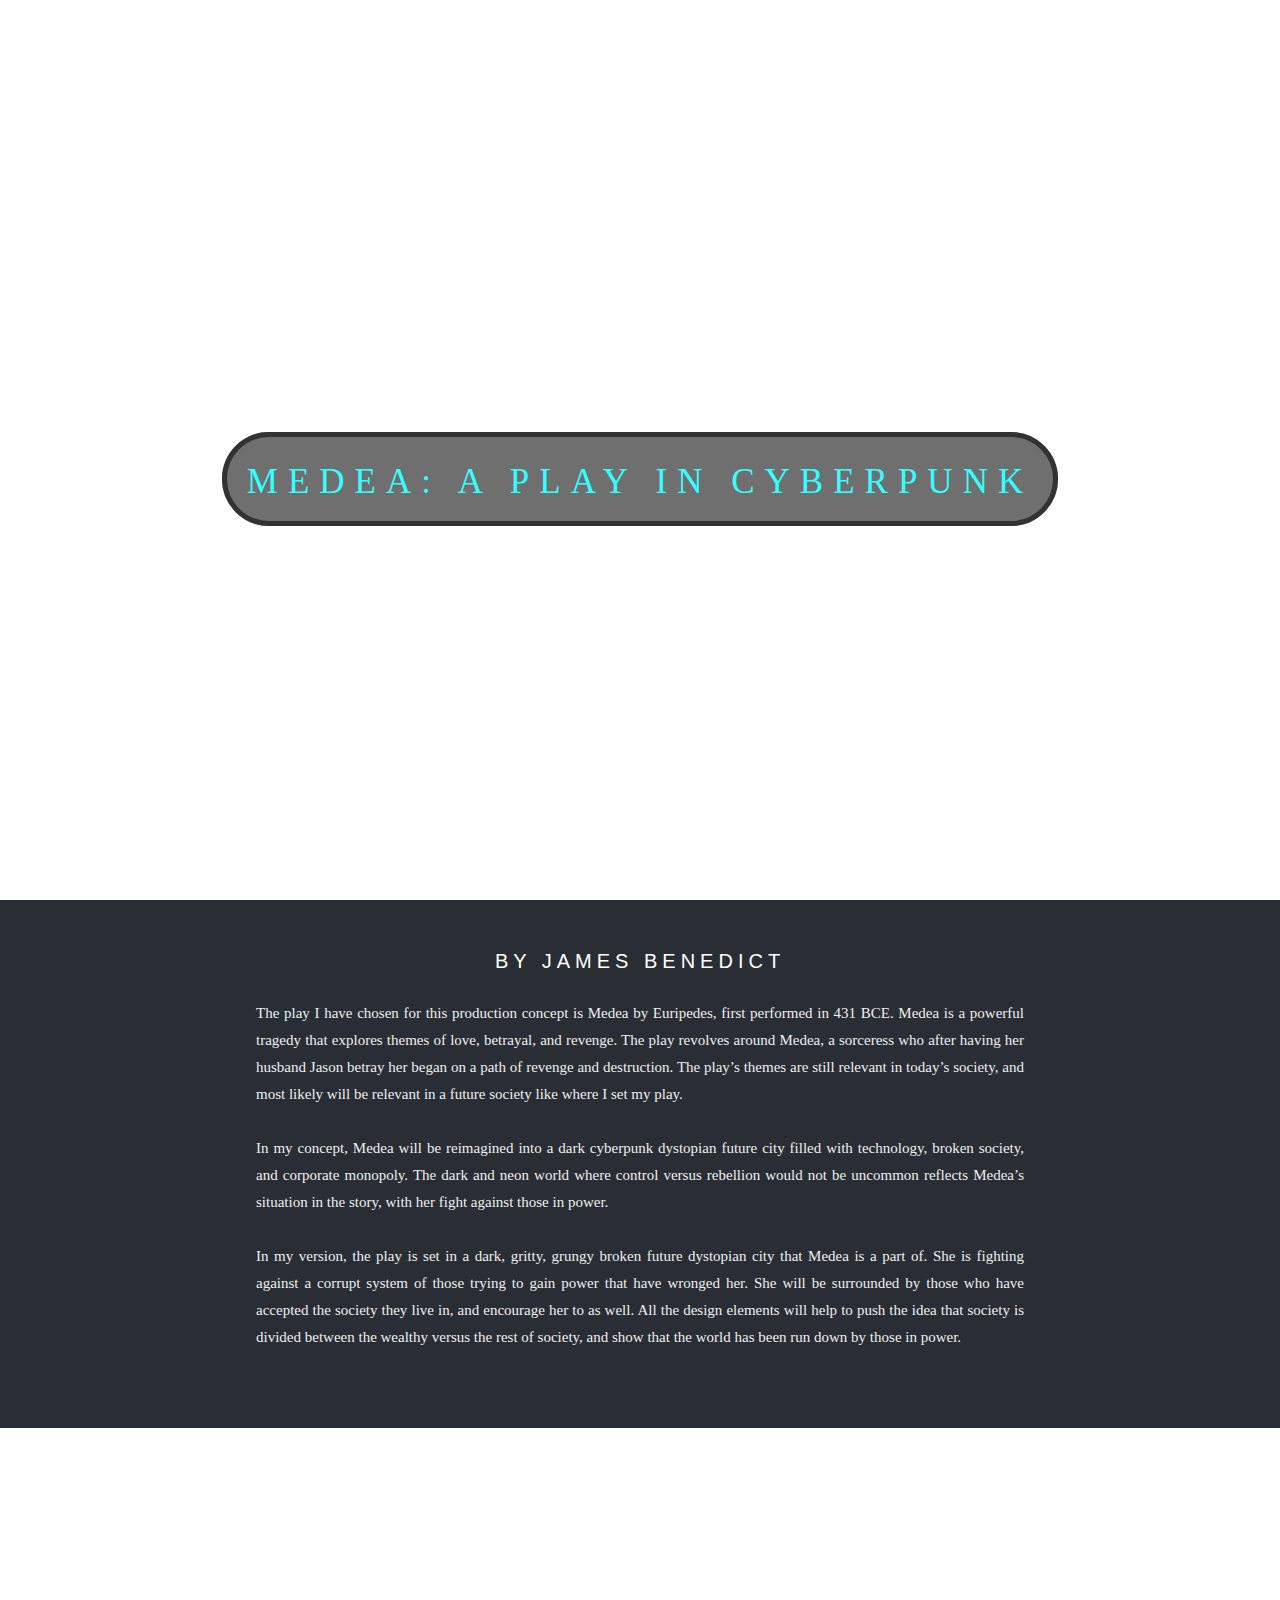
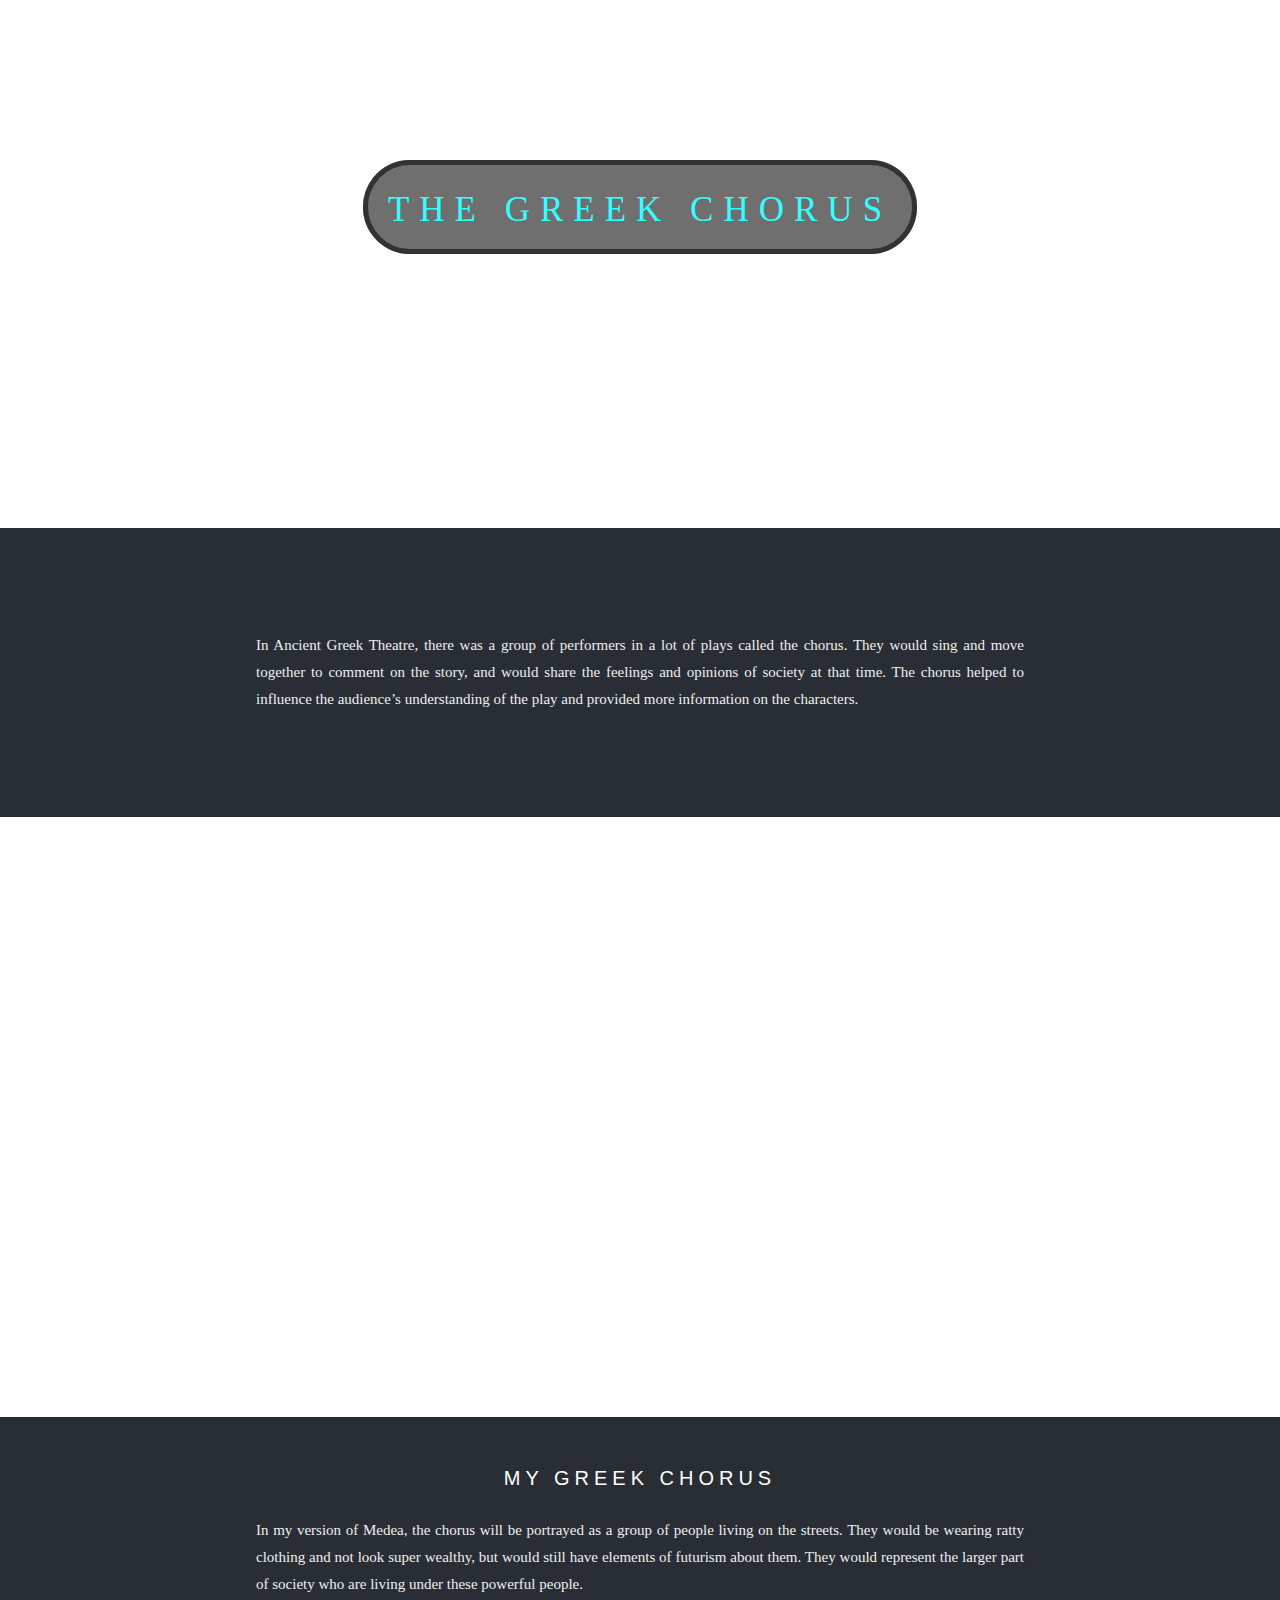
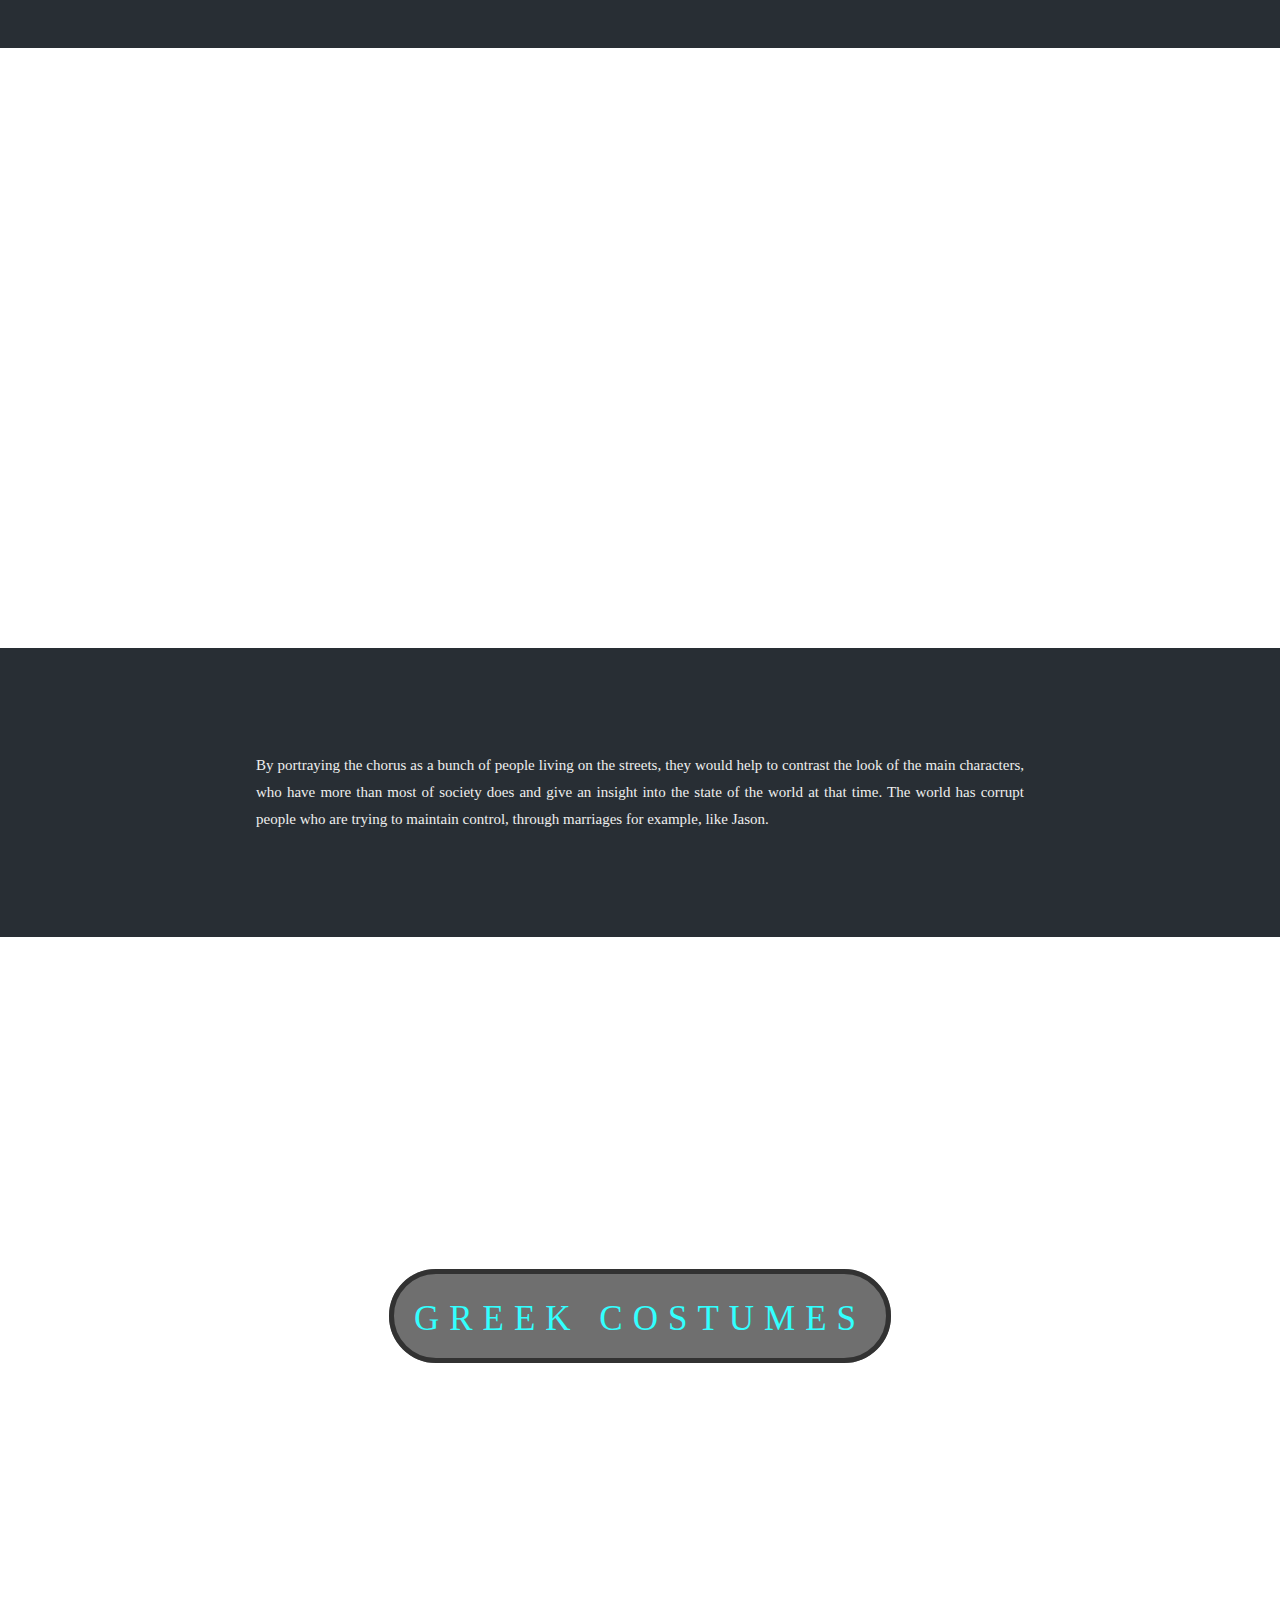
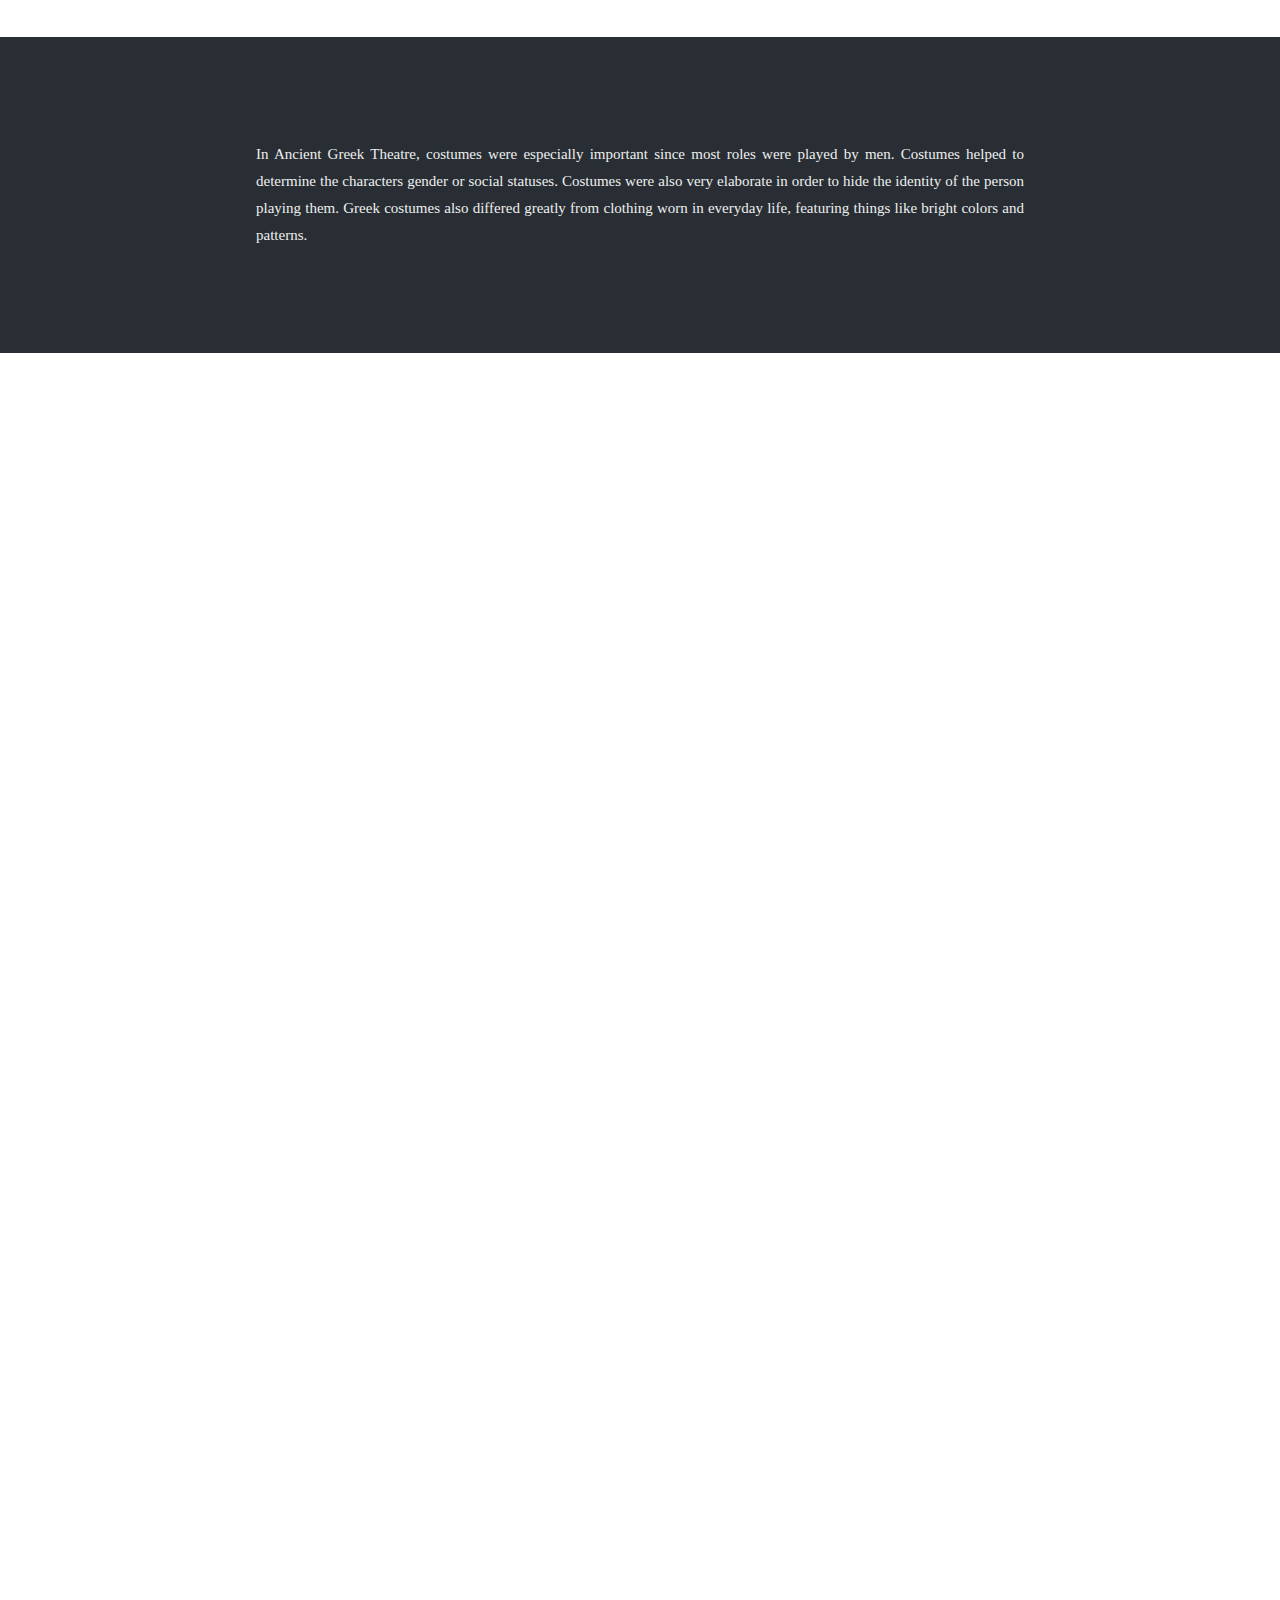
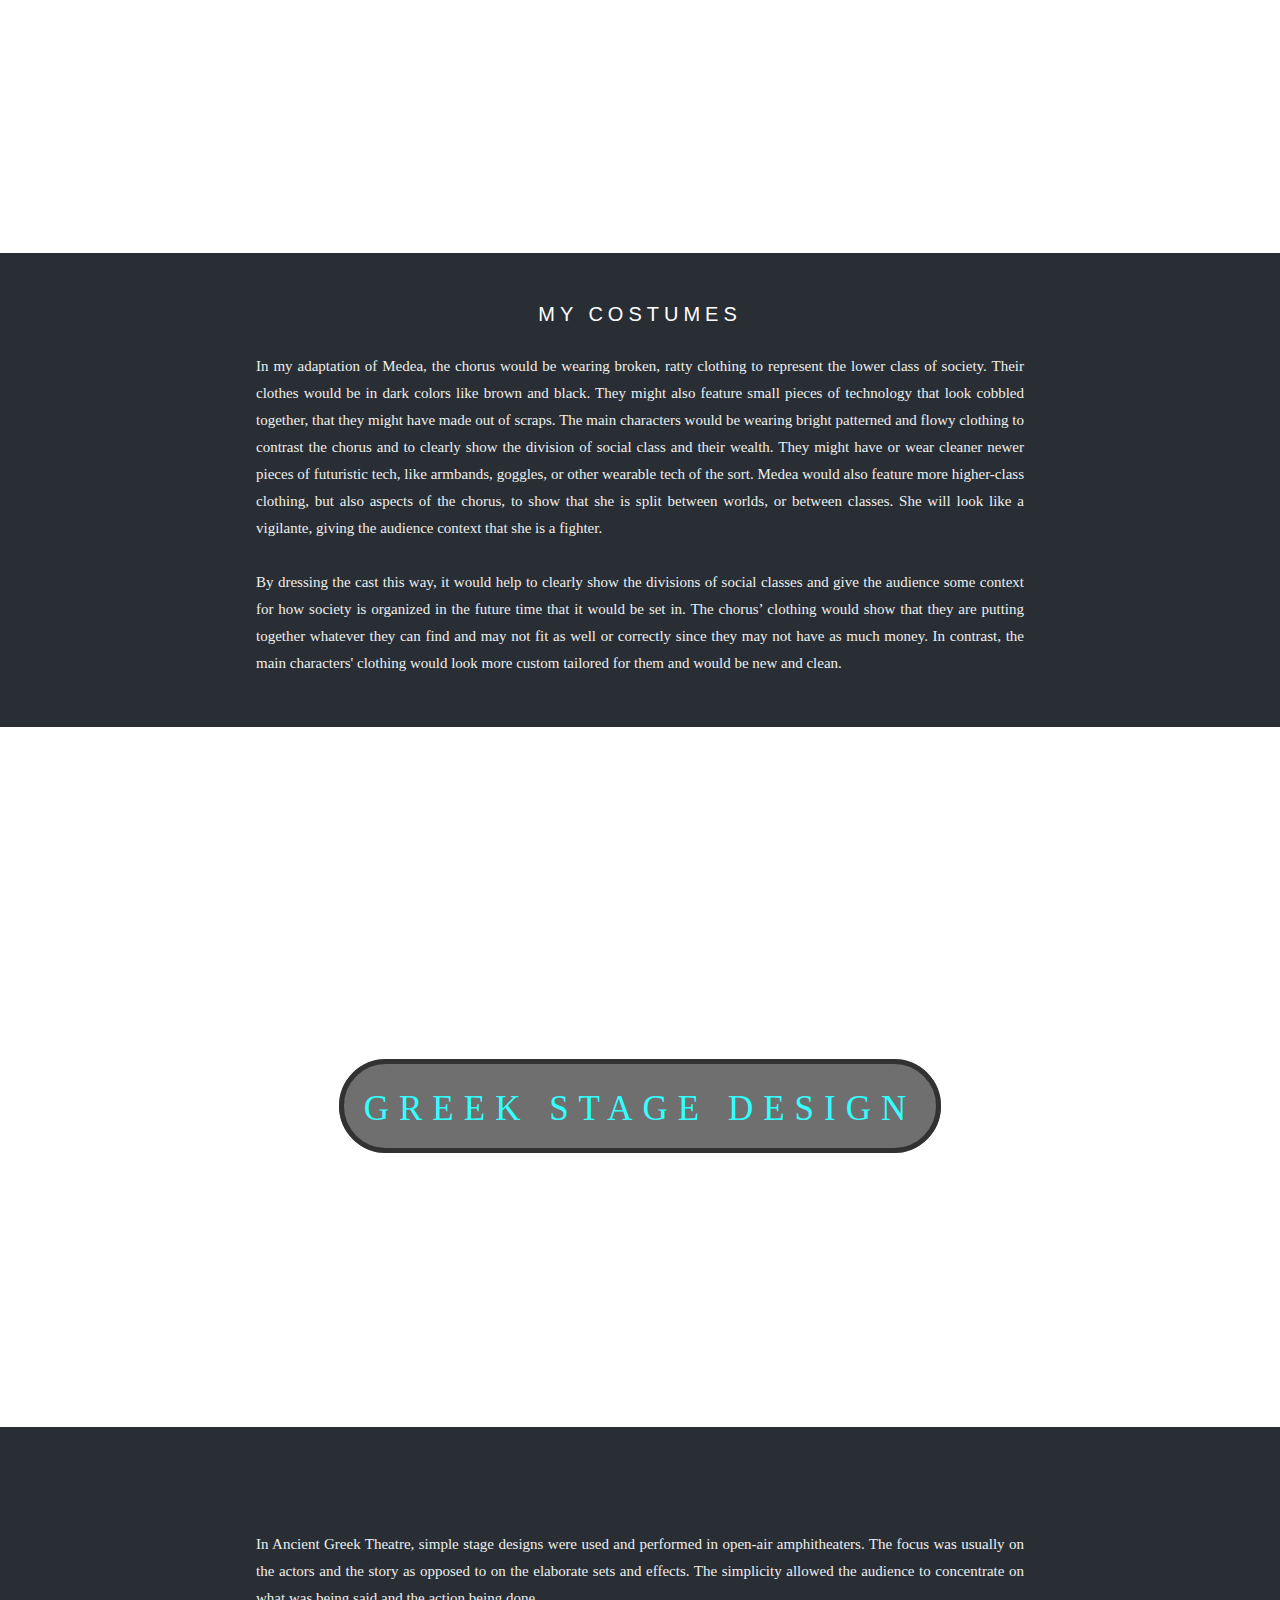
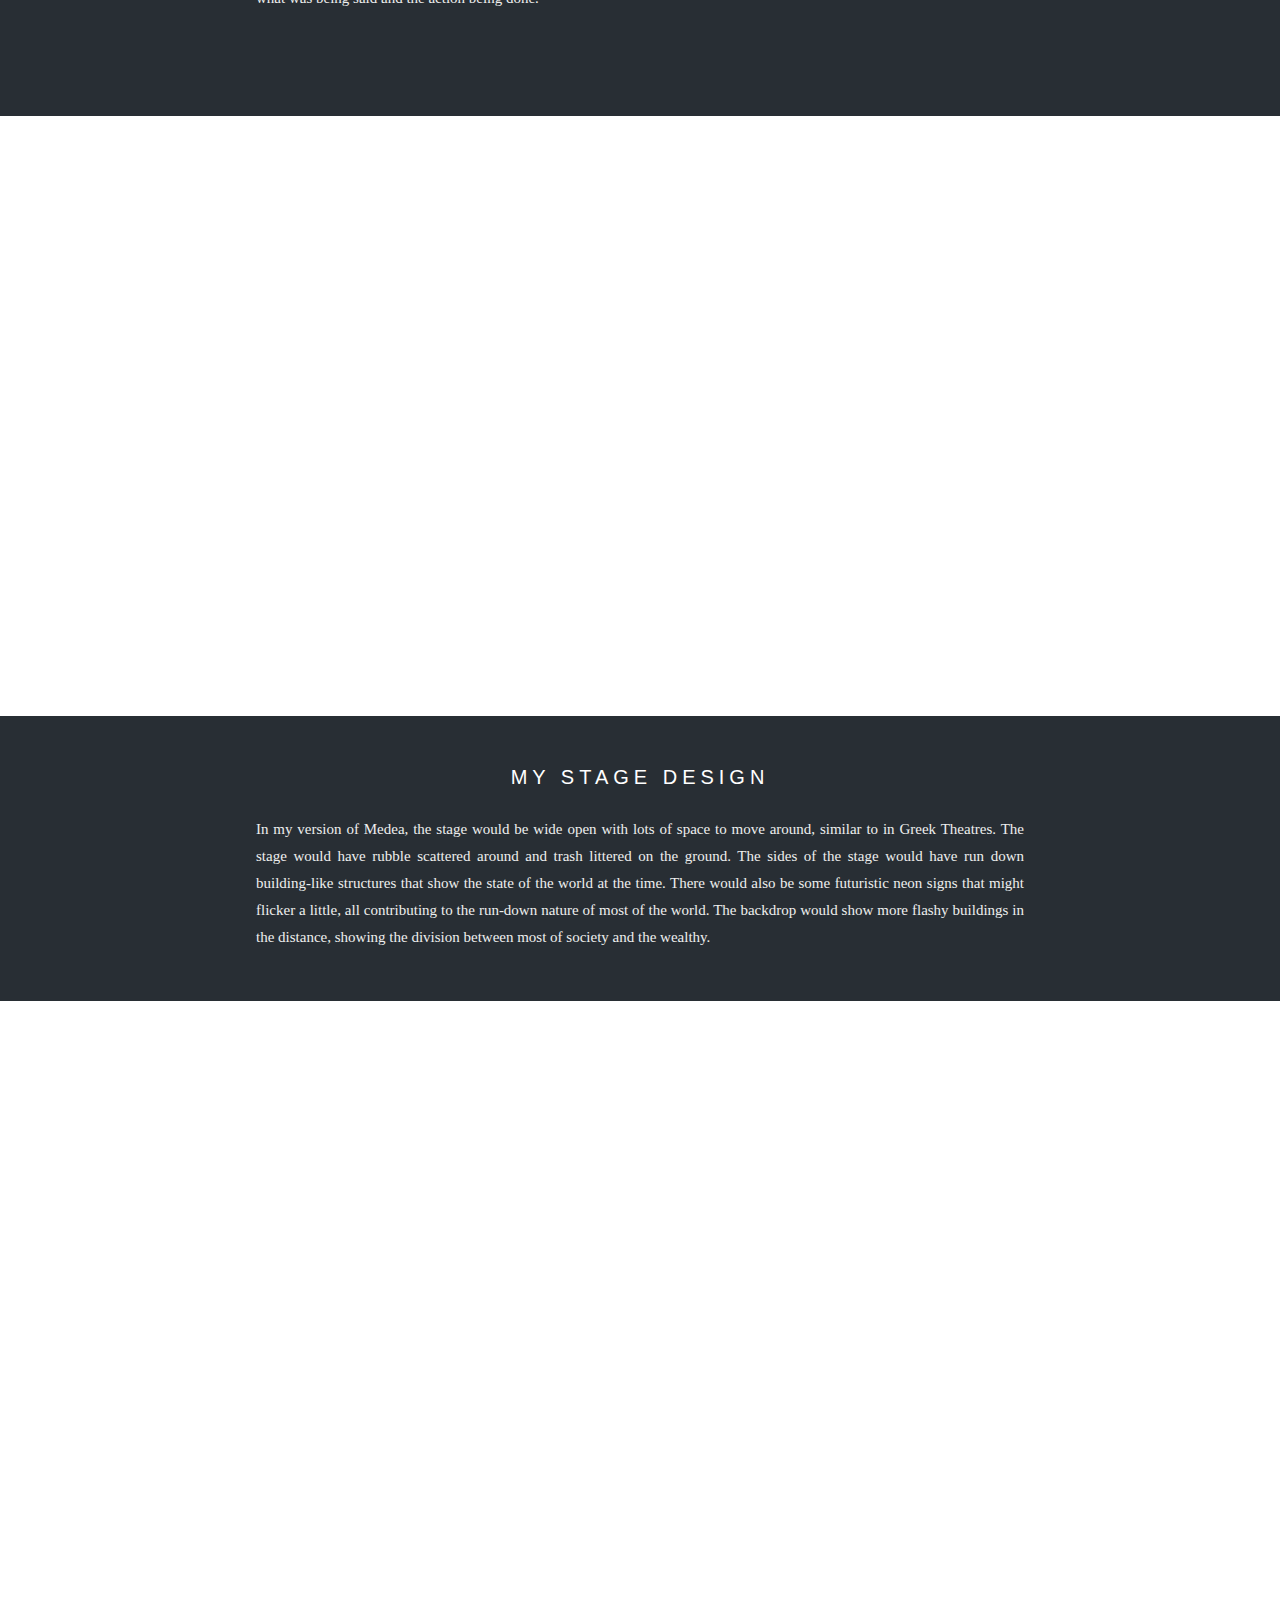
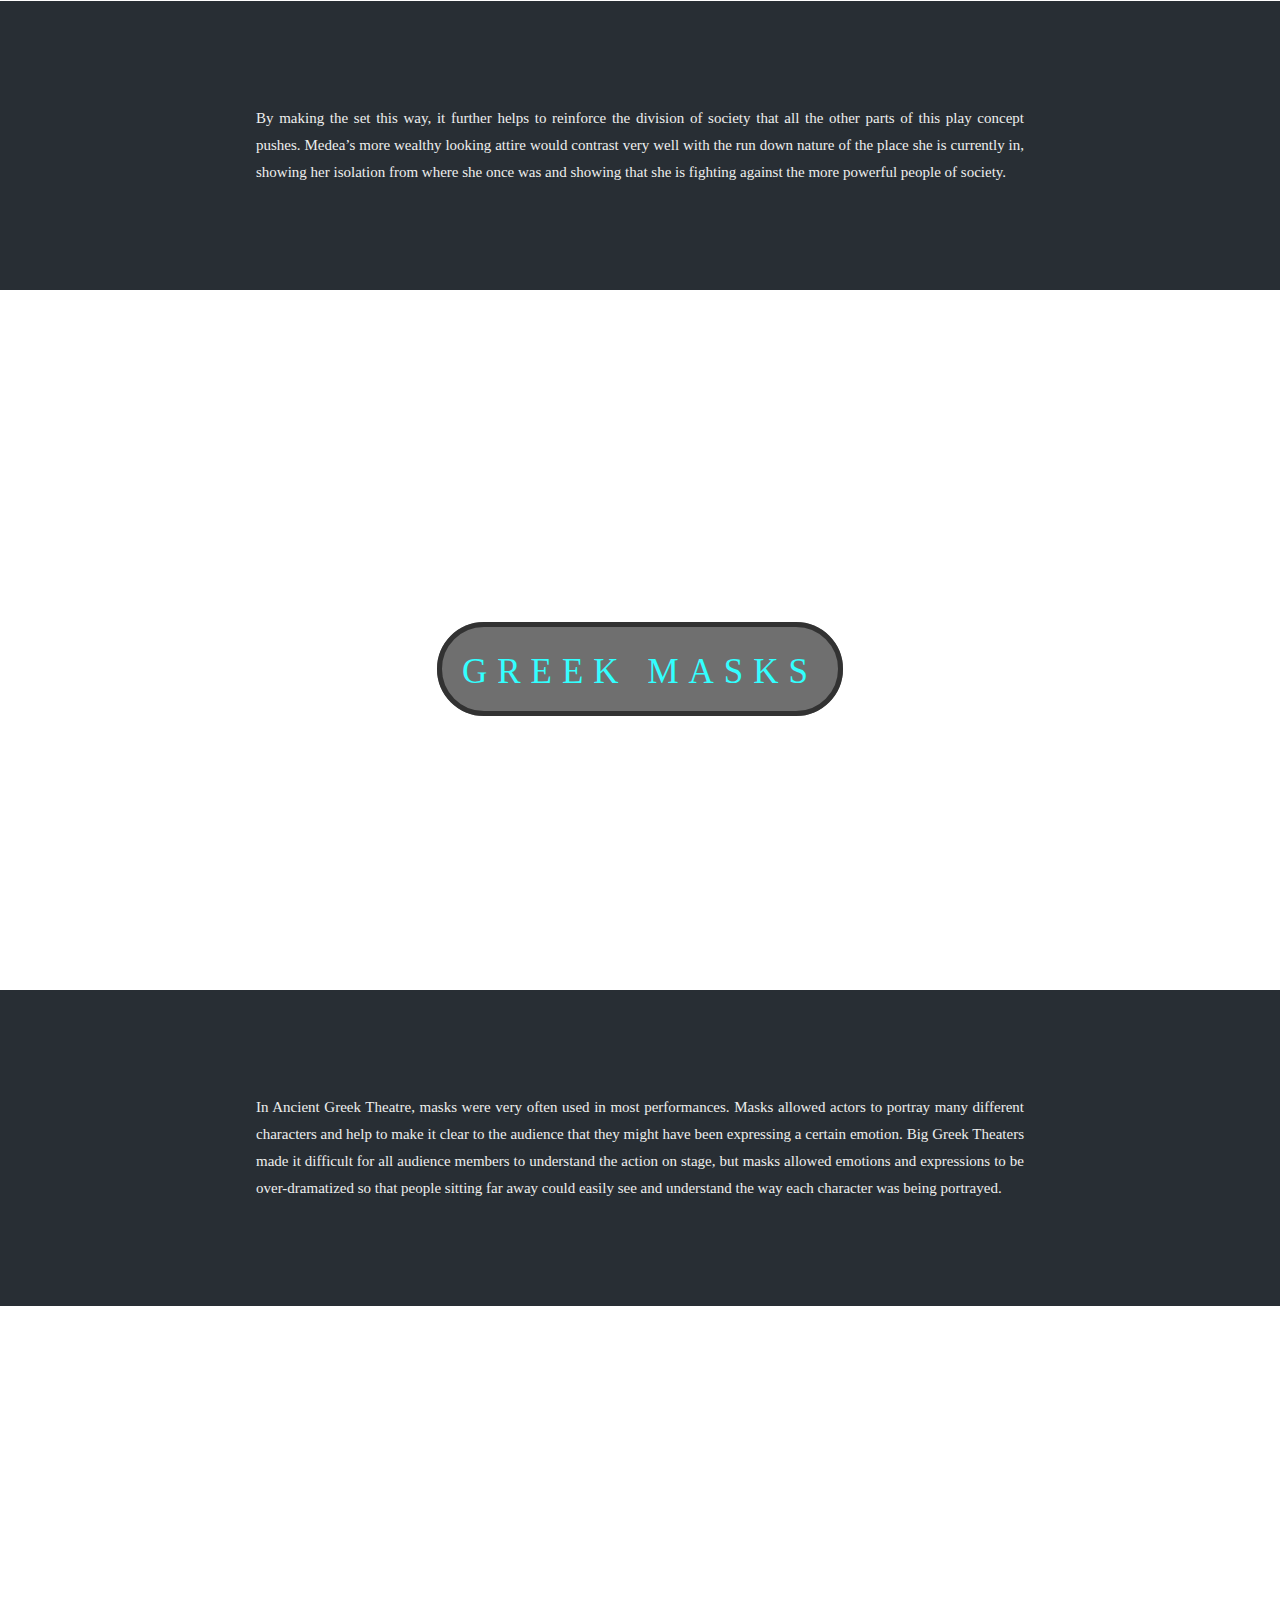
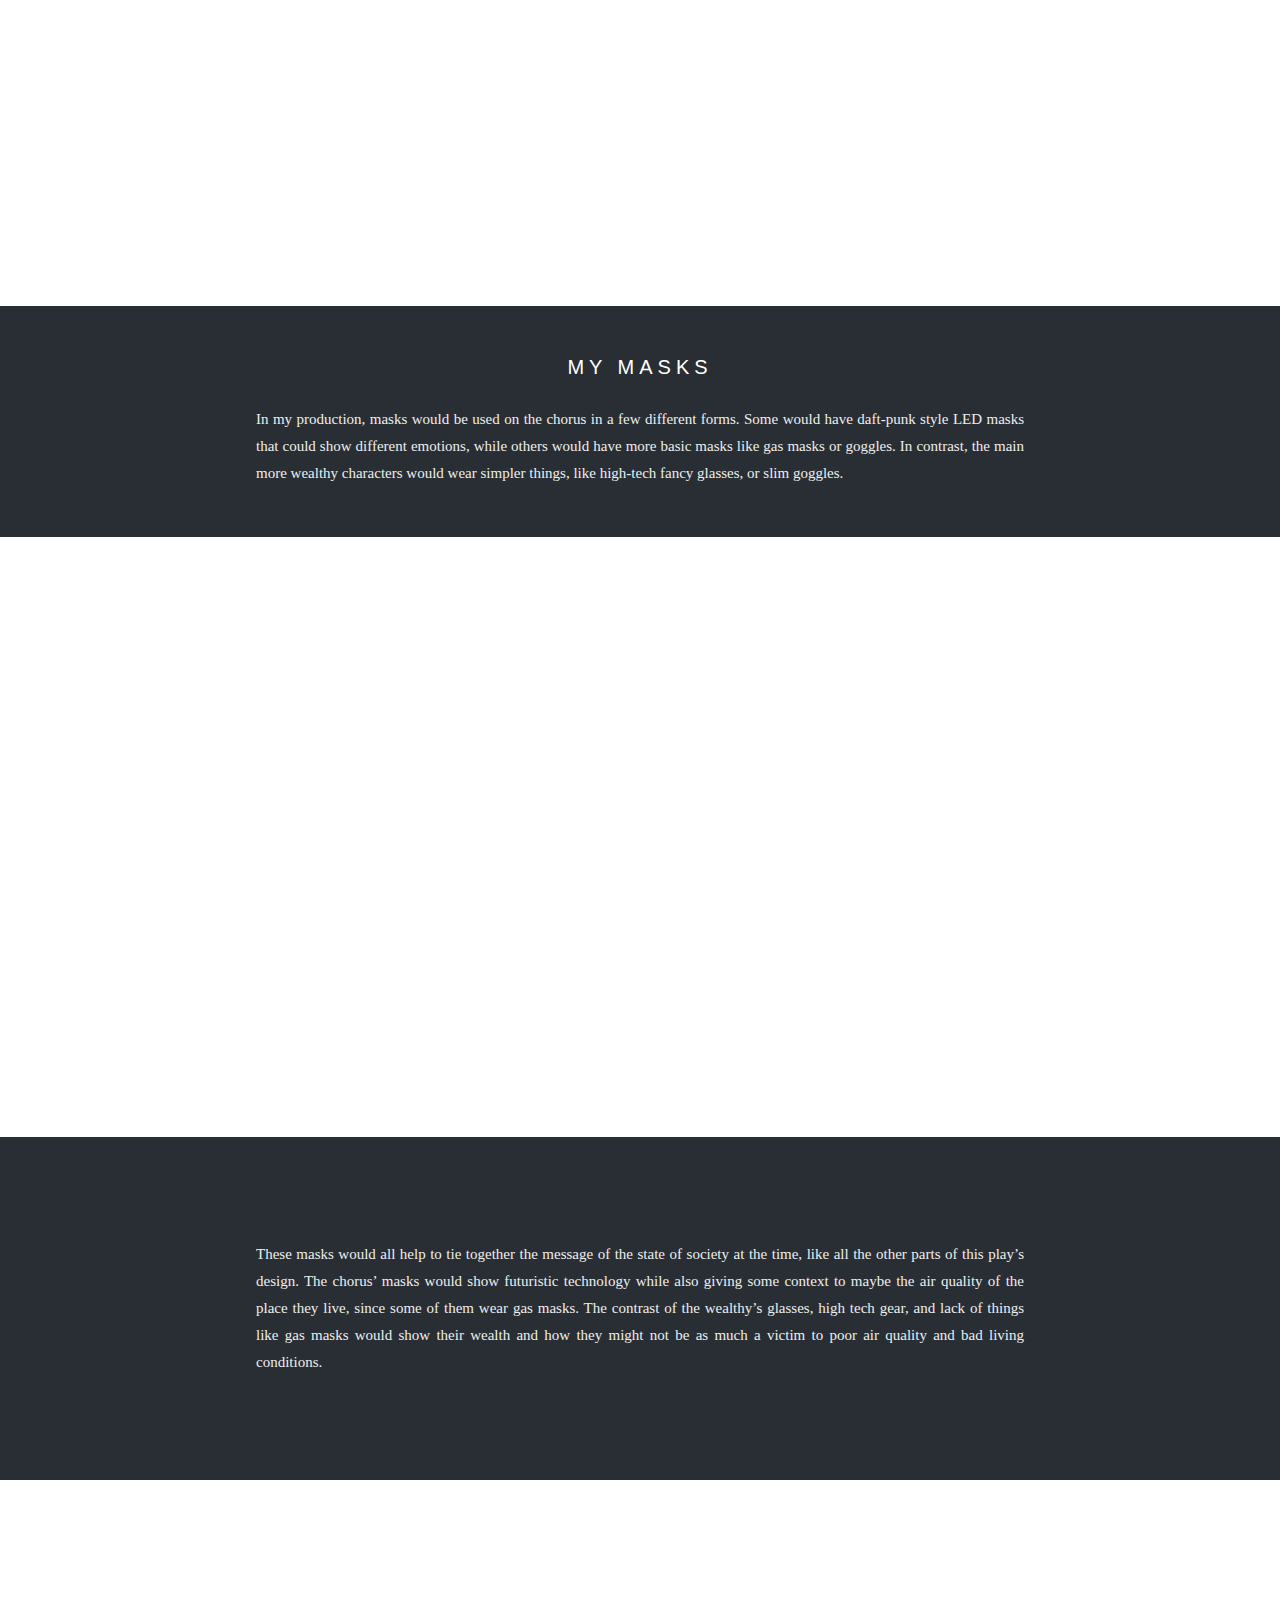
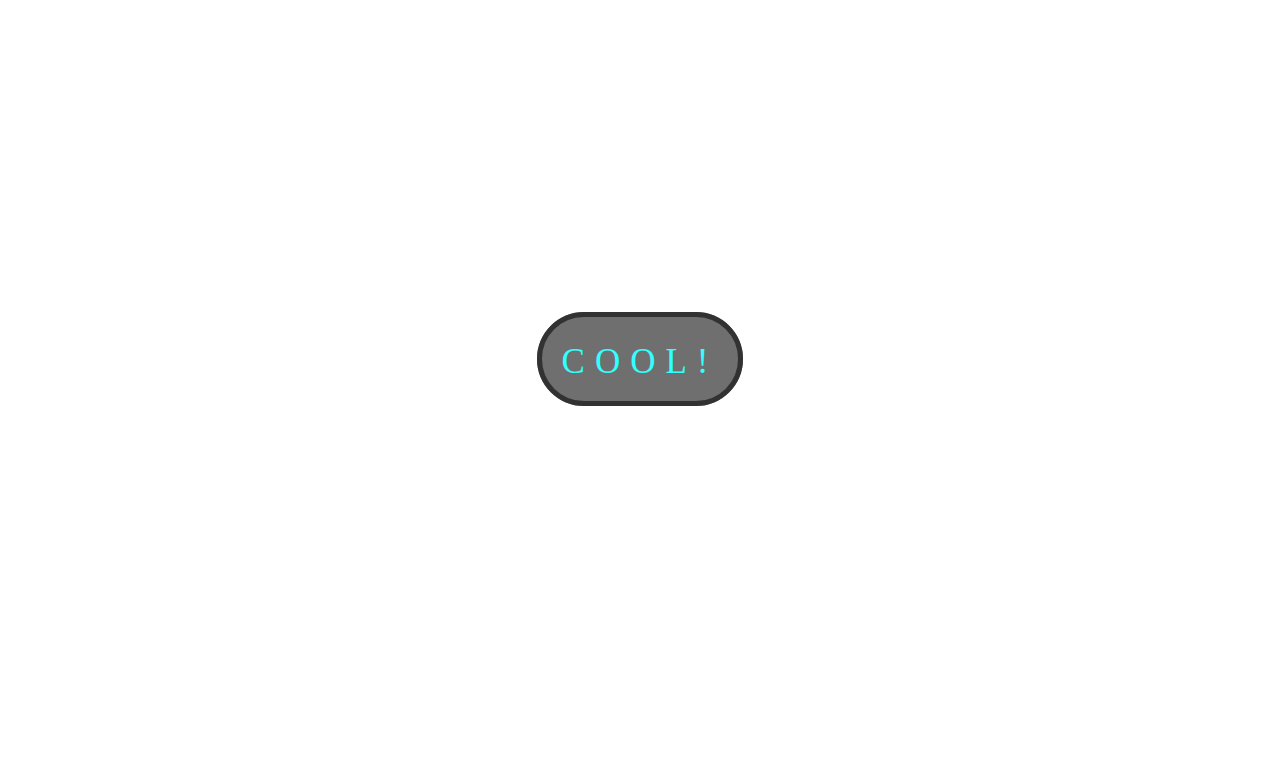
==== commit aedd09fd: "Update index.html" ====
--- a/index.html
+++ b/index.html
@@ -161,6 +161,41 @@
   background-repeat: no-repeat;
   background-size: cover;
   background-image: url("https://jbenedict.work/medea/assets/img/stage3.png");
+  background-position: bottom;
+  min-height: 600px;
+}
+
+.masks1 {
+  position: relative;
+  opacity: 0.8;
+  background-attachment: fixed;
+  background-position: center;
+  background-repeat: no-repeat;
+  background-size: cover;
+  background-image: url("https://jbenedict.work/medea/assets/img/masks1.png");
+  background-position: bottom;
+  min-height: 700px;
+}
+
+.masks2 {
+  position: relative;
+  opacity: 0.8;
+  background-attachment: fixed;
+  background-position: center;
+  background-repeat: no-repeat;
+  background-size: cover;
+  background-image: url("https://jbenedict.work/medea/assets/img/masks2.png");
+  background-position: bottom;
+  min-height: 600px;
+}
+.masks3 {
+  position: relative;
+  opacity: 0.8;
+  background-attachment: fixed;
+  background-position: center;
+  background-repeat: no-repeat;
+  background-size: cover;
+  background-image: url("https://jbenedict.work/medea/assets/img/masksmasks3.png");
   background-position: bottom;
   min-height: 600px;
 }
@@ -343,7 +378,7 @@
   <br>
 	In my adaptation of Medea, the chorus would be wearing broken, ratty clothing to represent the lower class of society. Their clothes would be in dark colors like brown and black. They might also feature small pieces of technology that look cobbled together, that they might have made out of scraps. The main characters would be wearing bright patterned and flowy clothing to contrast the chorus and to clearly show the division of social class and their wealth. They might have or wear cleaner newer pieces of futuristic tech, like armbands, goggles, or other wearable tech of the sort. Medea would also feature more higher-class clothing, but also aspects of the chorus, to show that she is split between worlds, or between classes. She will look like a vigilante, giving the audience context that she is a fighter.
   </div>
-  <div class="reveal"><p><br>
+  <div class="reveal"><br>
 	By dressing the cast this way, it would help to clearly show the divisions of social classes and give the audience some context for how society is organized in the future time that it would be set in. The chorus’ clothing would show that they are putting together whatever they can find and may not fit as well or correctly since they may not have as much money. In contrast, the main characters' clothing would look more custom tailored for them and would be new and clean. 
   <br></div>
 </div>
@@ -359,16 +394,16 @@
 
 <div class="body" style="color: #eee; background-color:#282E34;">
   <div class="reveal"><br><br>
-	In Ancient Greek Theatre, there was a group of performers in a lot of plays called the chorus. They would sing and move together to comment on the story, and would share the feelings and opinions of society at that time. The chorus helped to influence the audience’s understanding of the play and provided more information on the characters.  
+	In Ancient Greek Theatre, simple stage designs were used and performed in open-air amphitheaters. The focus was usually on the actors and the story as opposed to on the elaborate sets and effects. The simplicity allowed the audience to concentrate on what was being said and the action being done.  
 	<br><br><br></div>
 </div>
 
 <div class="stage2"></div>
 
 <div class="body" style="color: #eee; background-color:#282E34;">
-  <div class="reveal"><div class="heading" style="color: #fff;">My Greek Chorus</div>
+  <div class="reveal"><div class="heading" style="color: #fff;">My Stage Design</div>
   <br>
-	In my version of Medea, the chorus will be portrayed as a group of people living on the streets. They would be wearing ratty clothing and not look super wealthy, but would still have elements of futurism about them. They would represent the larger part of society who are living under these powerful people.
+	In my version of Medea, the stage would be wide open with lots of space to move around, similar to in Greek Theatres. The stage would have rubble scattered around and trash littered on the ground. The sides of the stage would have run down building-like structures that show the state of the world at the time. There would also be some futuristic neon signs that might flicker a little, all contributing to the run-down nature of most of the world. The backdrop would show more flashy buildings in the distance, showing the division between most of society and the wealthy.
   <br></div>
 </div>
 
@@ -376,13 +411,41 @@
 
 <div class="body" style="color: #eee; background-color:#282E34;">
   <div class="reveal"><br><br>
-	By portraying the chorus as a bunch of people living on the streets, they would help to contrast the look of the main characters, who have more than most of society does and give an insight into the state of the world at that time. The world has corrupt people who are trying to maintain control, through marriages for example, like Jason. 
+	By making the set this way, it further helps to reinforce the division of society that all the other parts of this play concept pushes. Medea’s more wealthy looking attire would contrast very well with the run down nature of the place she is currently in, showing her isolation from where she once was and showing that she is fighting against the more powerful people of society. 
   <br><br><br></div>
 </div>
 	
 	
 	
-	
+<div class="masks1">
+  <div class="caption">
+  <span class="border">GREEK M<span class="animate-flicker1">ASK</span>S</span>
+  </div>
+</div>
+
+<div class="body" style="color: #eee; background-color:#282E34;">
+  <div class="reveal"><br><br>
+	In Ancient Greek Theatre, masks were very often used in most performances. Masks allowed actors to portray many different characters and help to make it clear to the audience that they might have been expressing a certain emotion. Big Greek Theaters made it difficult for all audience members to understand the action on stage, but masks allowed emotions and expressions to be over-dramatized so that people sitting far away could easily see and understand the way each character was being portrayed.  
+	<br><br><br></div>
+</div>
+
+<div class="masks2"></div>
+
+<div class="body" style="color: #eee; background-color:#282E34;">
+  <div class="reveal"><div class="heading" style="color: #fff;">My Masks</div>
+  <br>
+	In my production, masks would be used on the chorus in a few different forms. Some would have daft-punk style LED masks that could show different emotions, while others would have more basic masks like gas masks or goggles. In contrast, the main more wealthy characters would wear simpler things, like high-tech fancy glasses, or slim goggles.
+  <br></div>
+</div>
+
+<div class="masks3"></div>
+
+<div class="body" style="color: #eee; background-color:#282E34;">
+  <div class="reveal"><br><br>
+	These masks would all help to tie together the message of the state of society at the time, like all the other parts of this play’s design. The chorus’ masks would show futuristic technology while also giving some context to maybe the air quality of the place they live, since some of them wear gas masks. The contrast of the wealthy’s glasses, high tech gear, and lack of things like gas masks would show their wealth and how they might not be as much a victim to poor air quality and bad living conditions. 
+  <br><br><br></div>
+</div>
+
 
 
 <div class="titleimage">
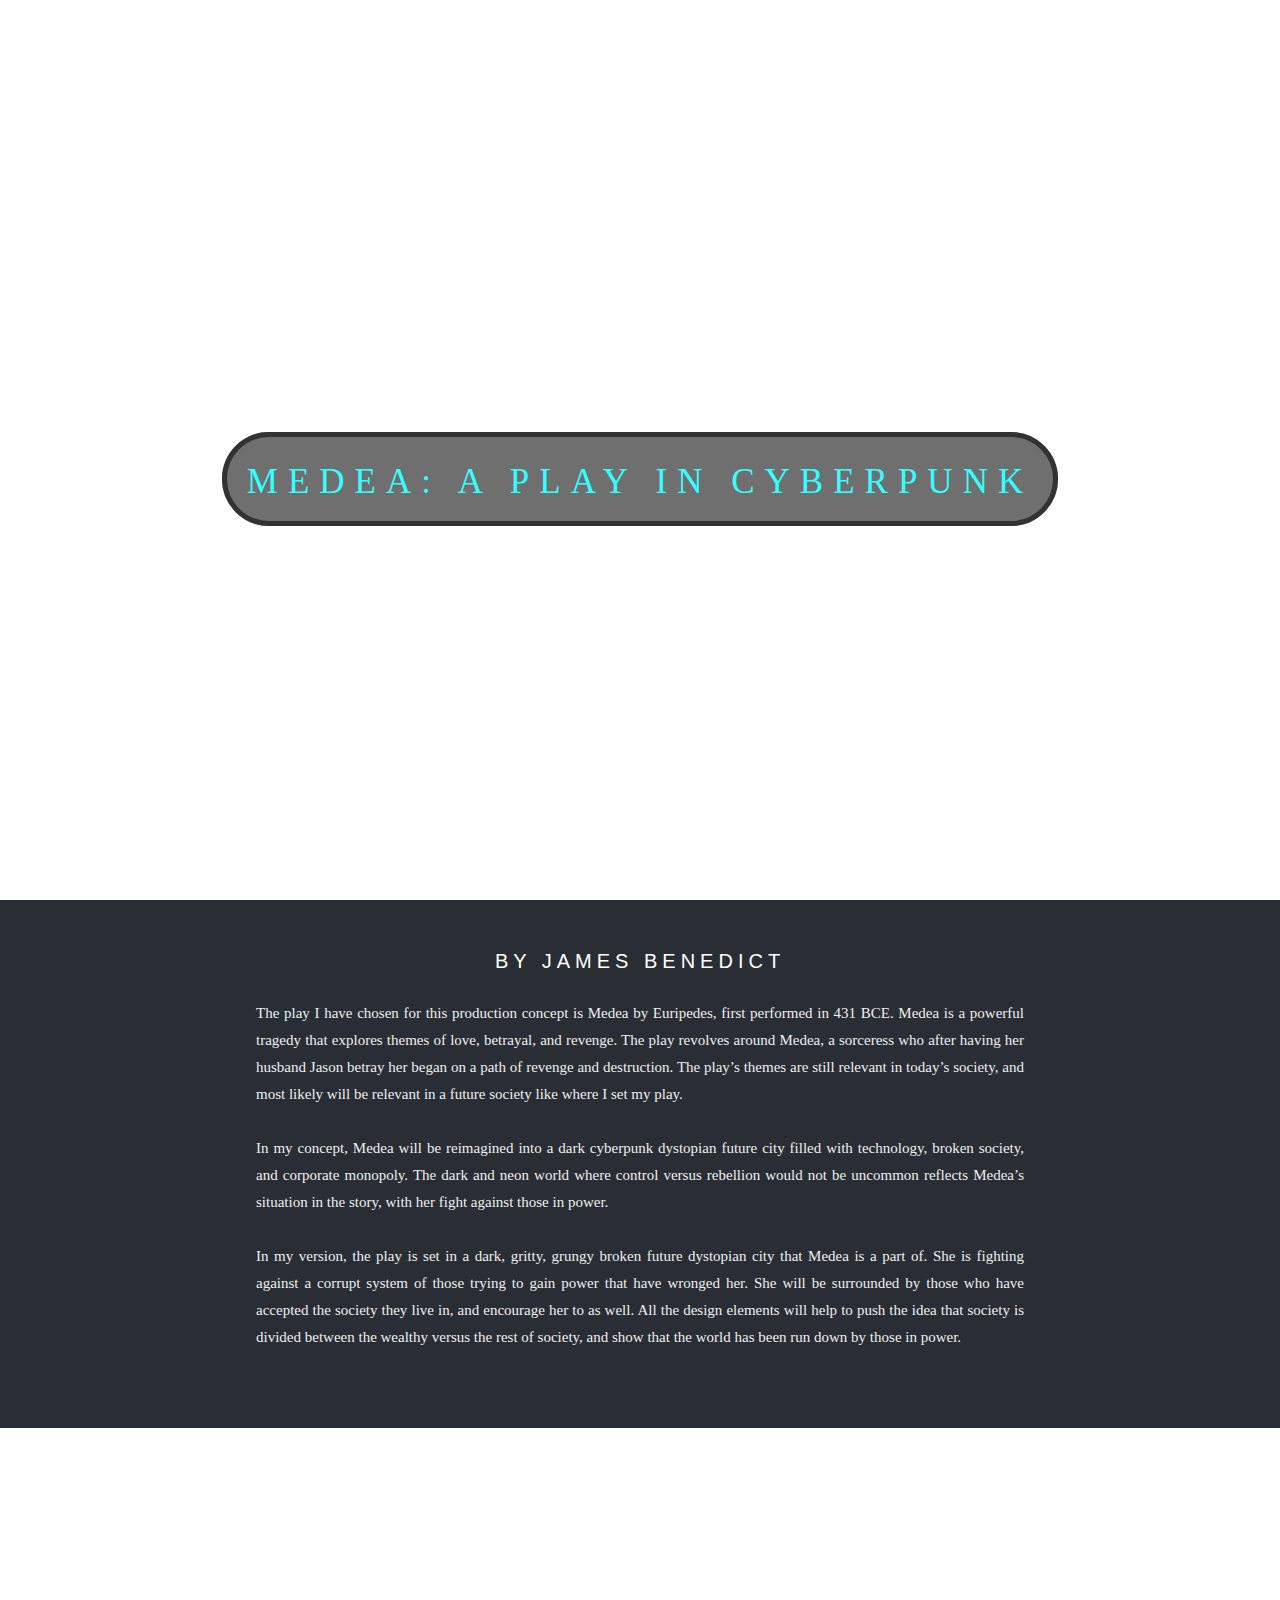
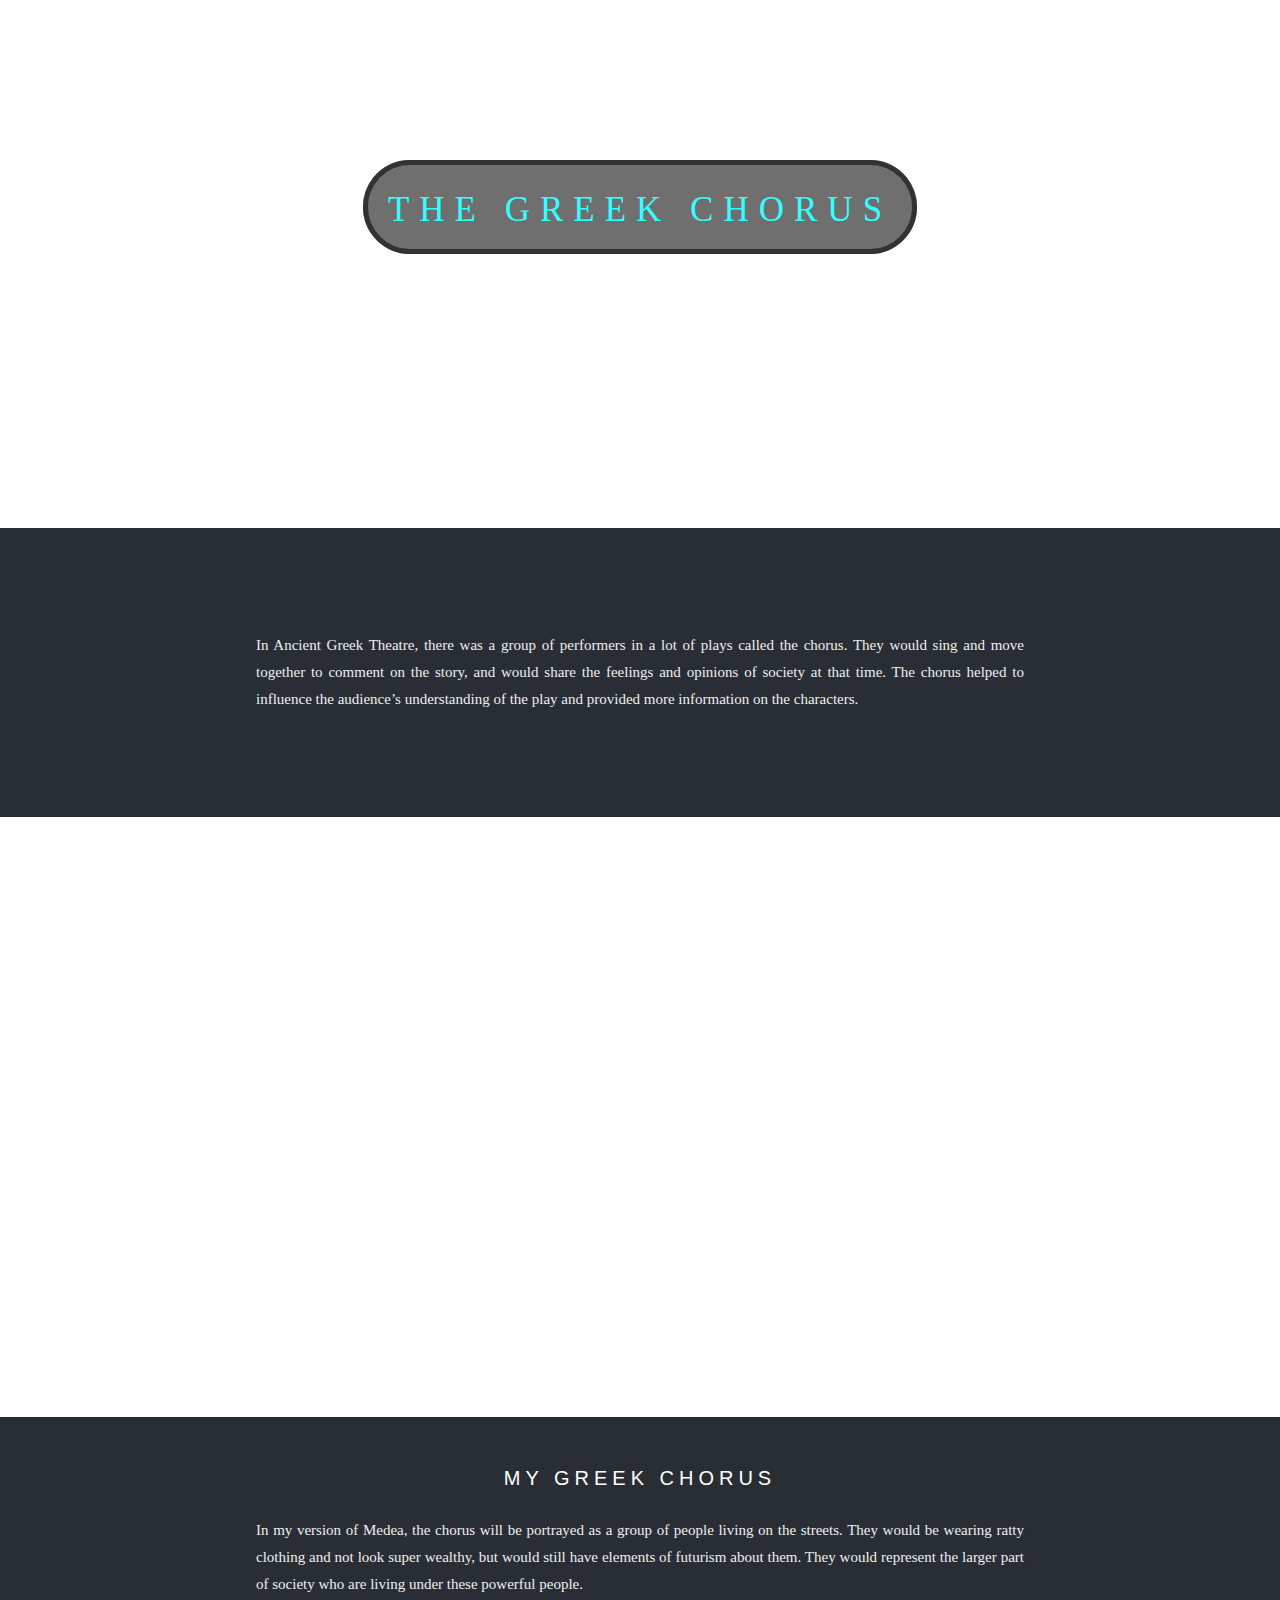
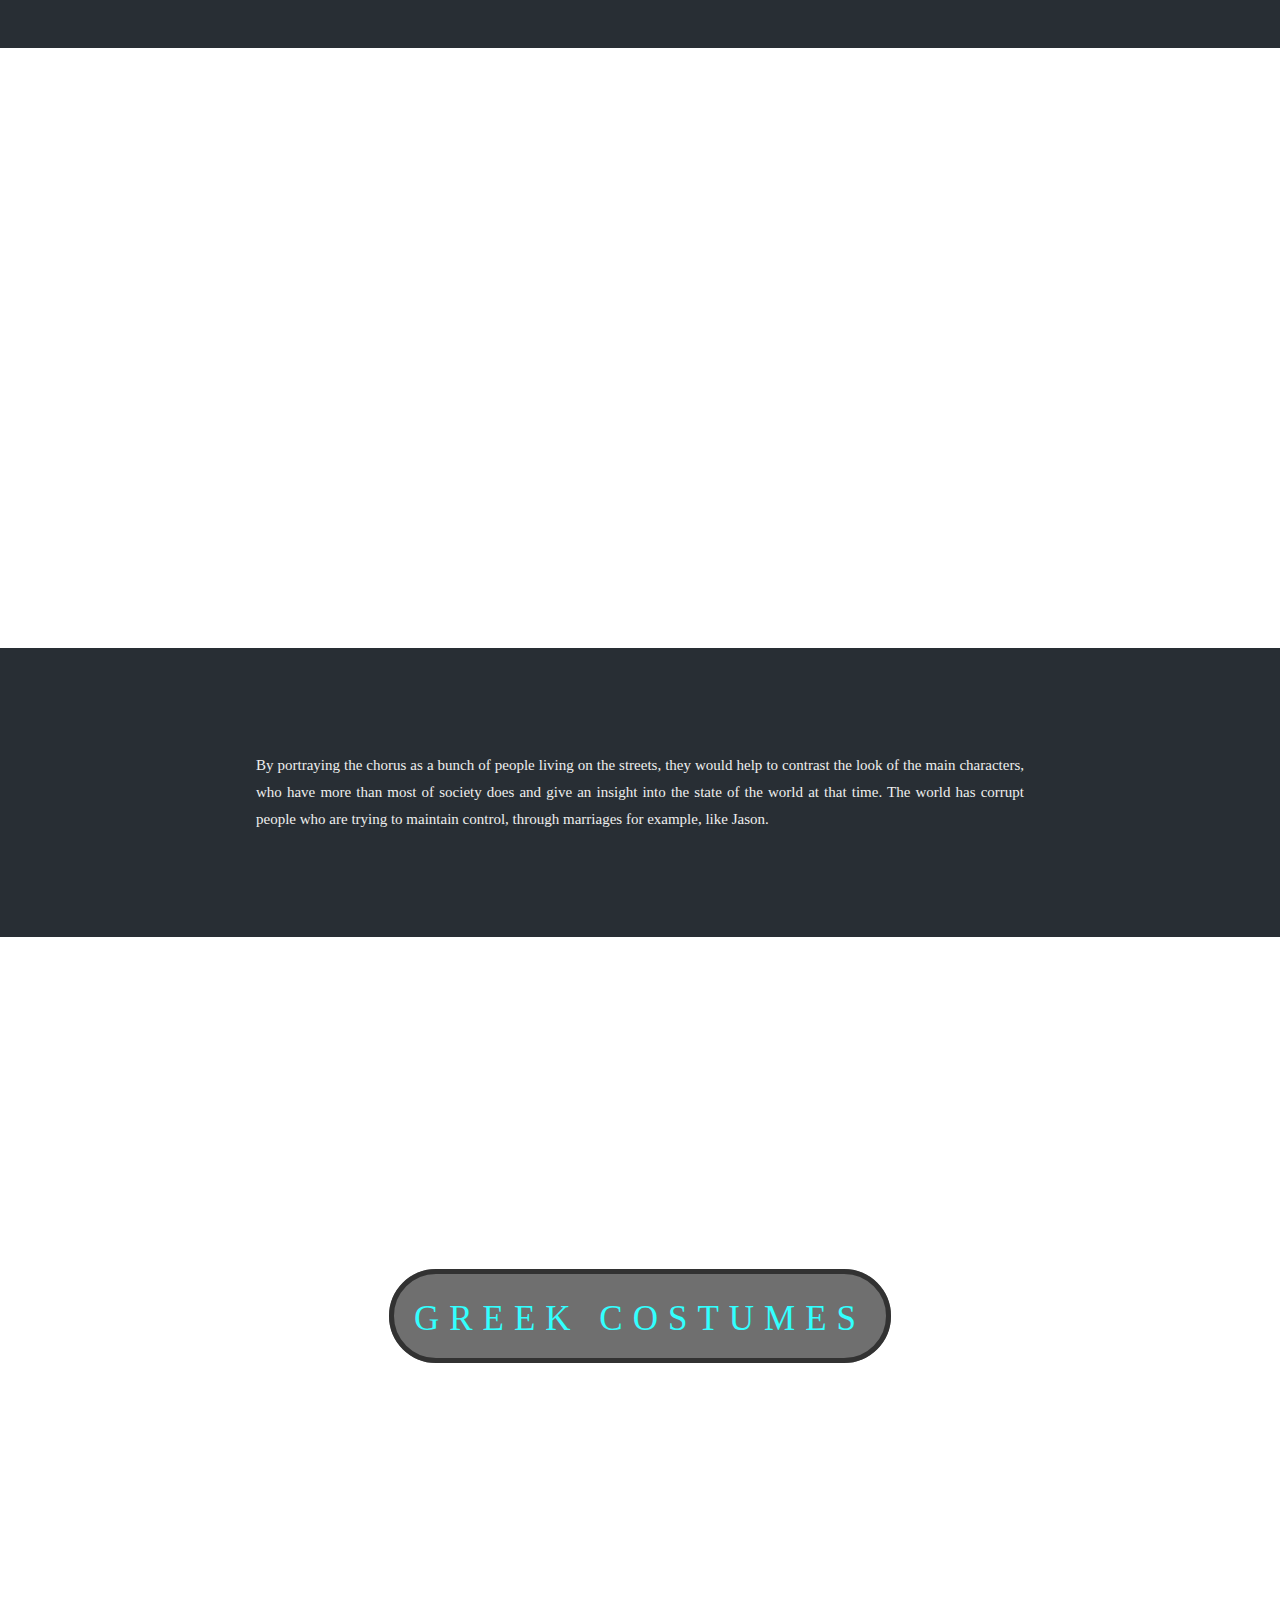
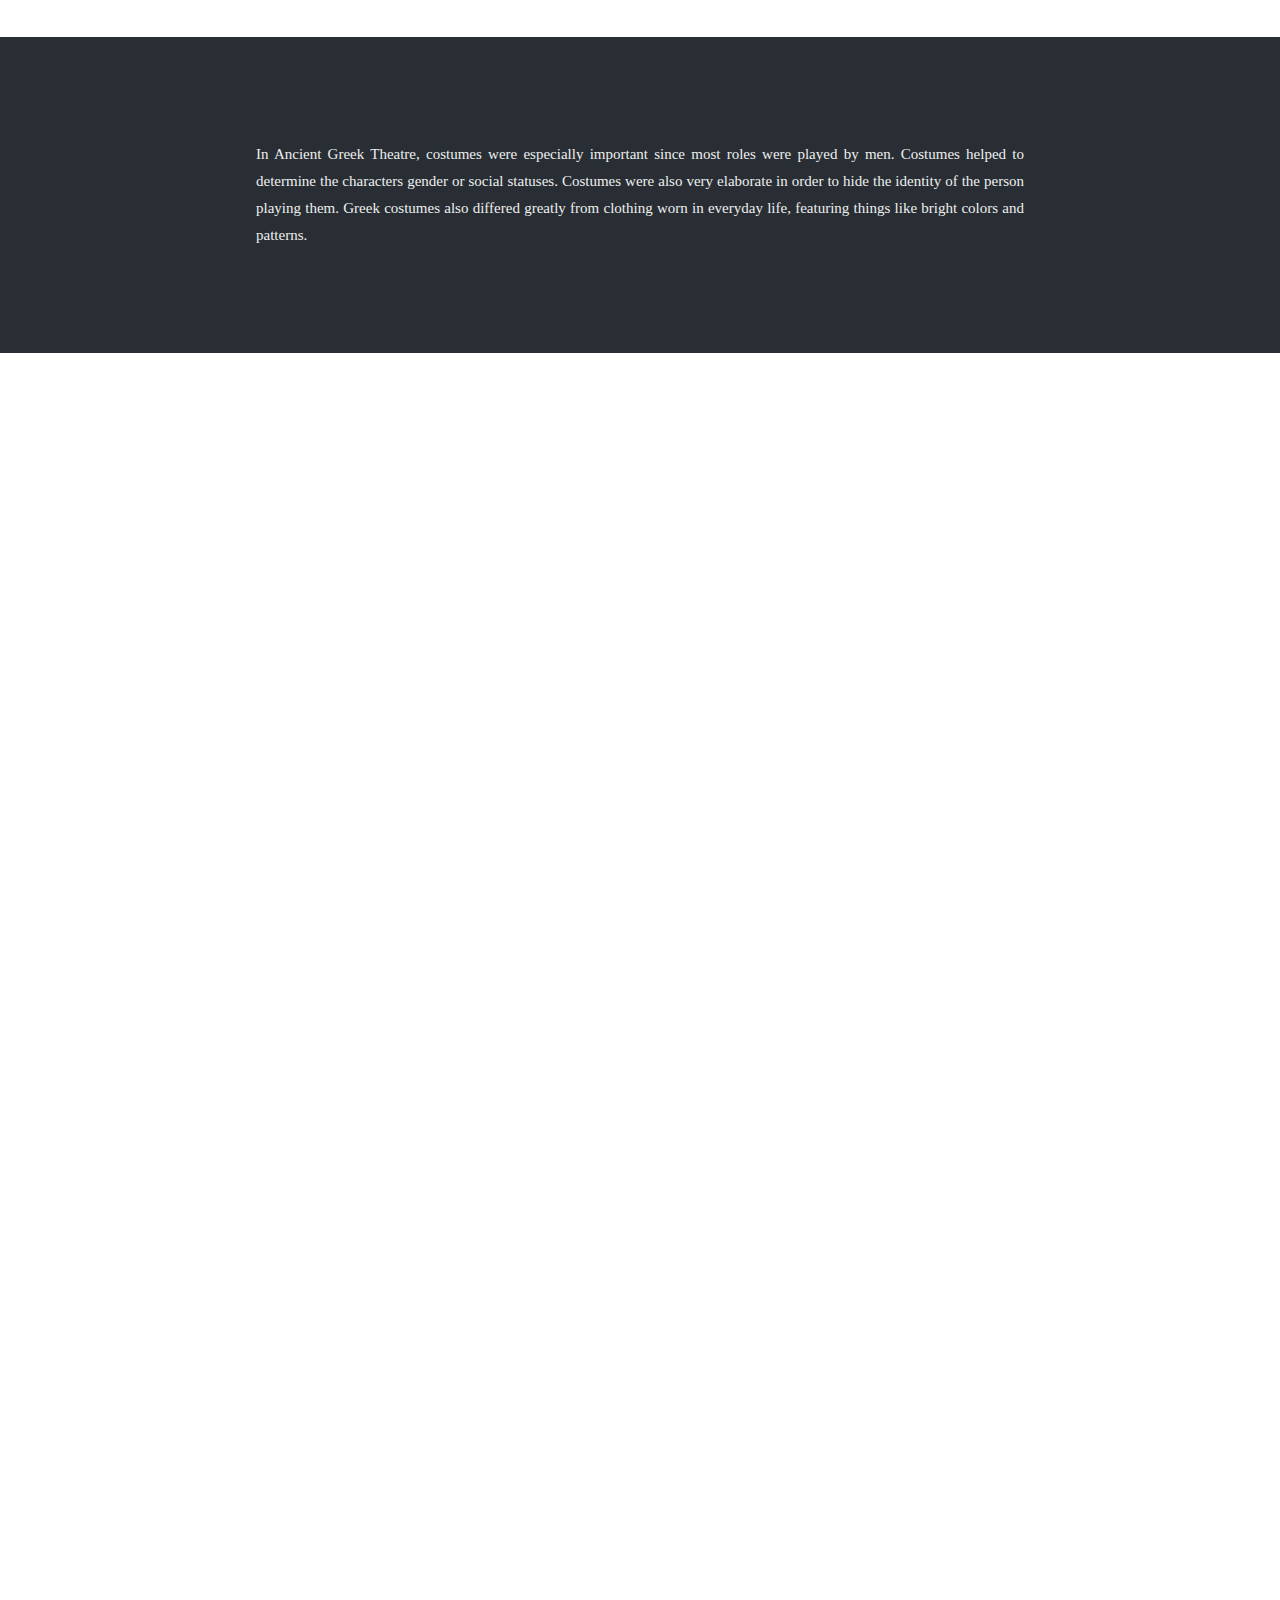
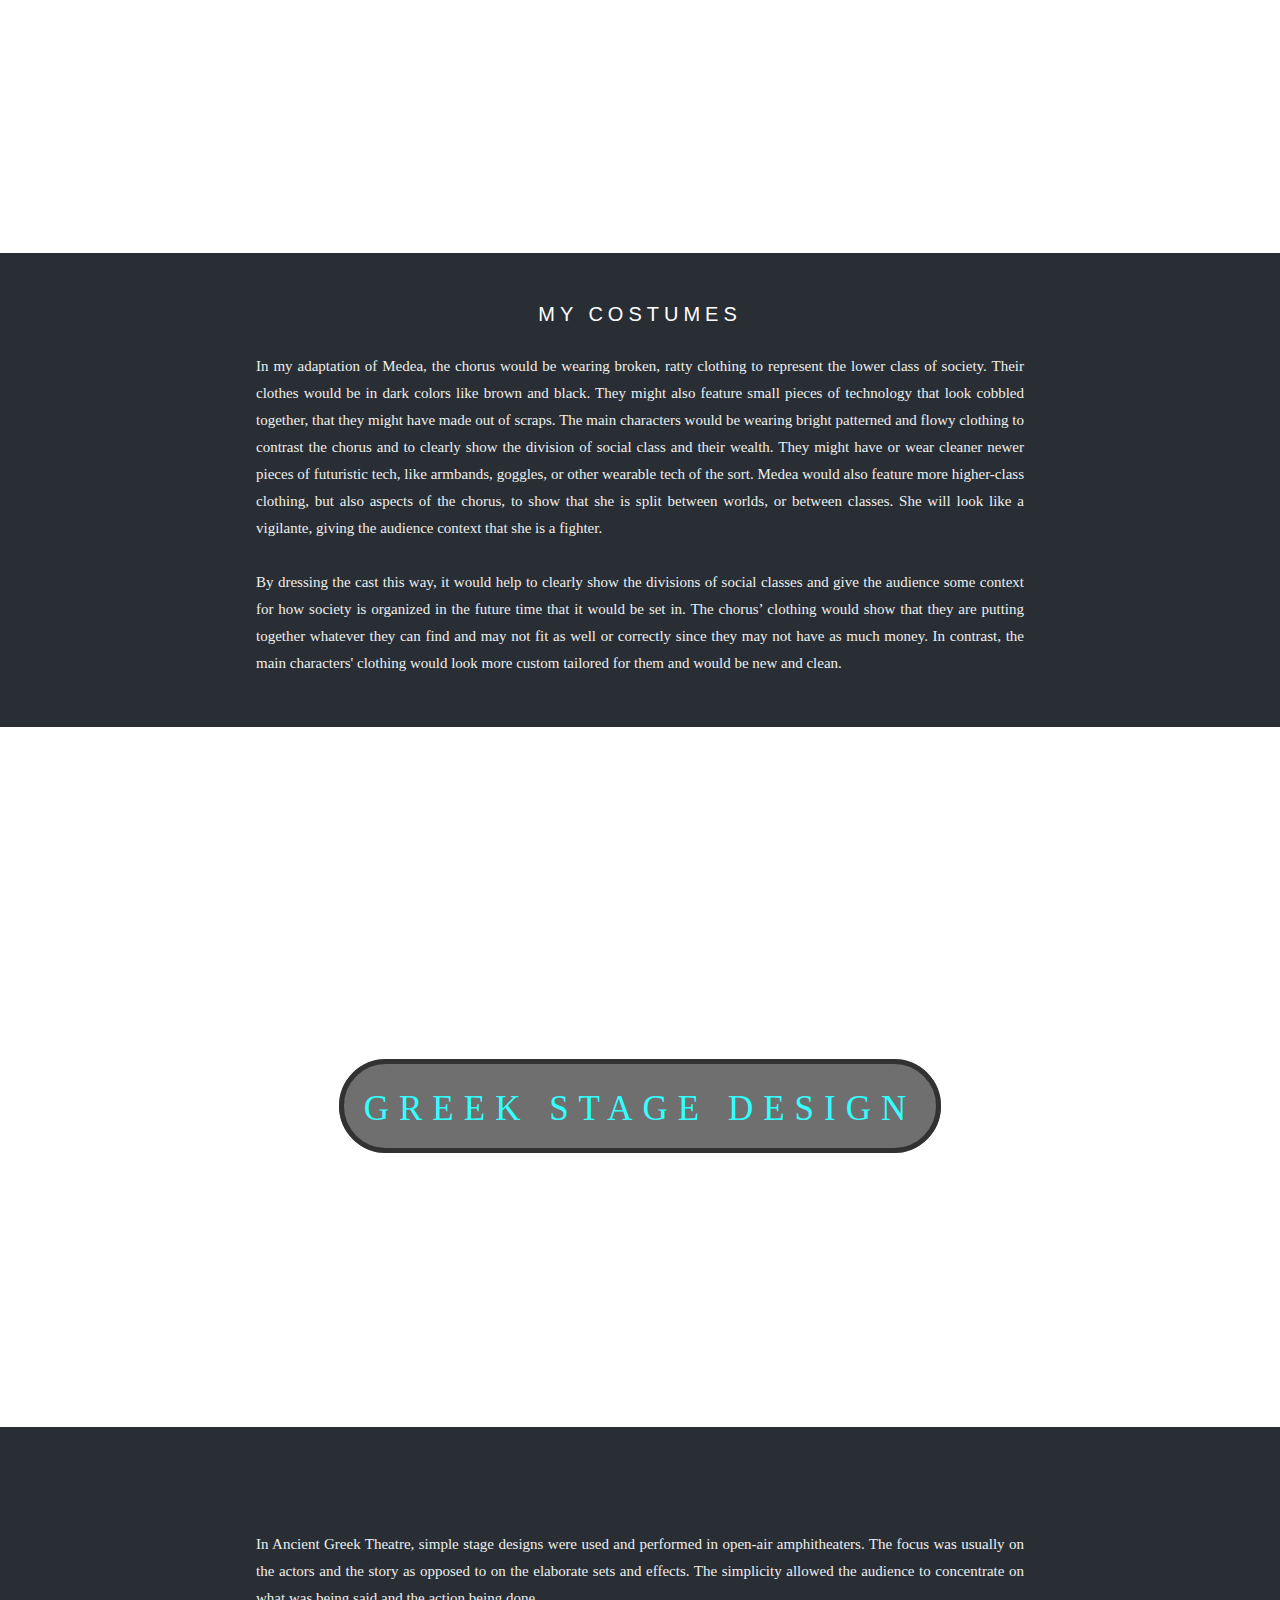
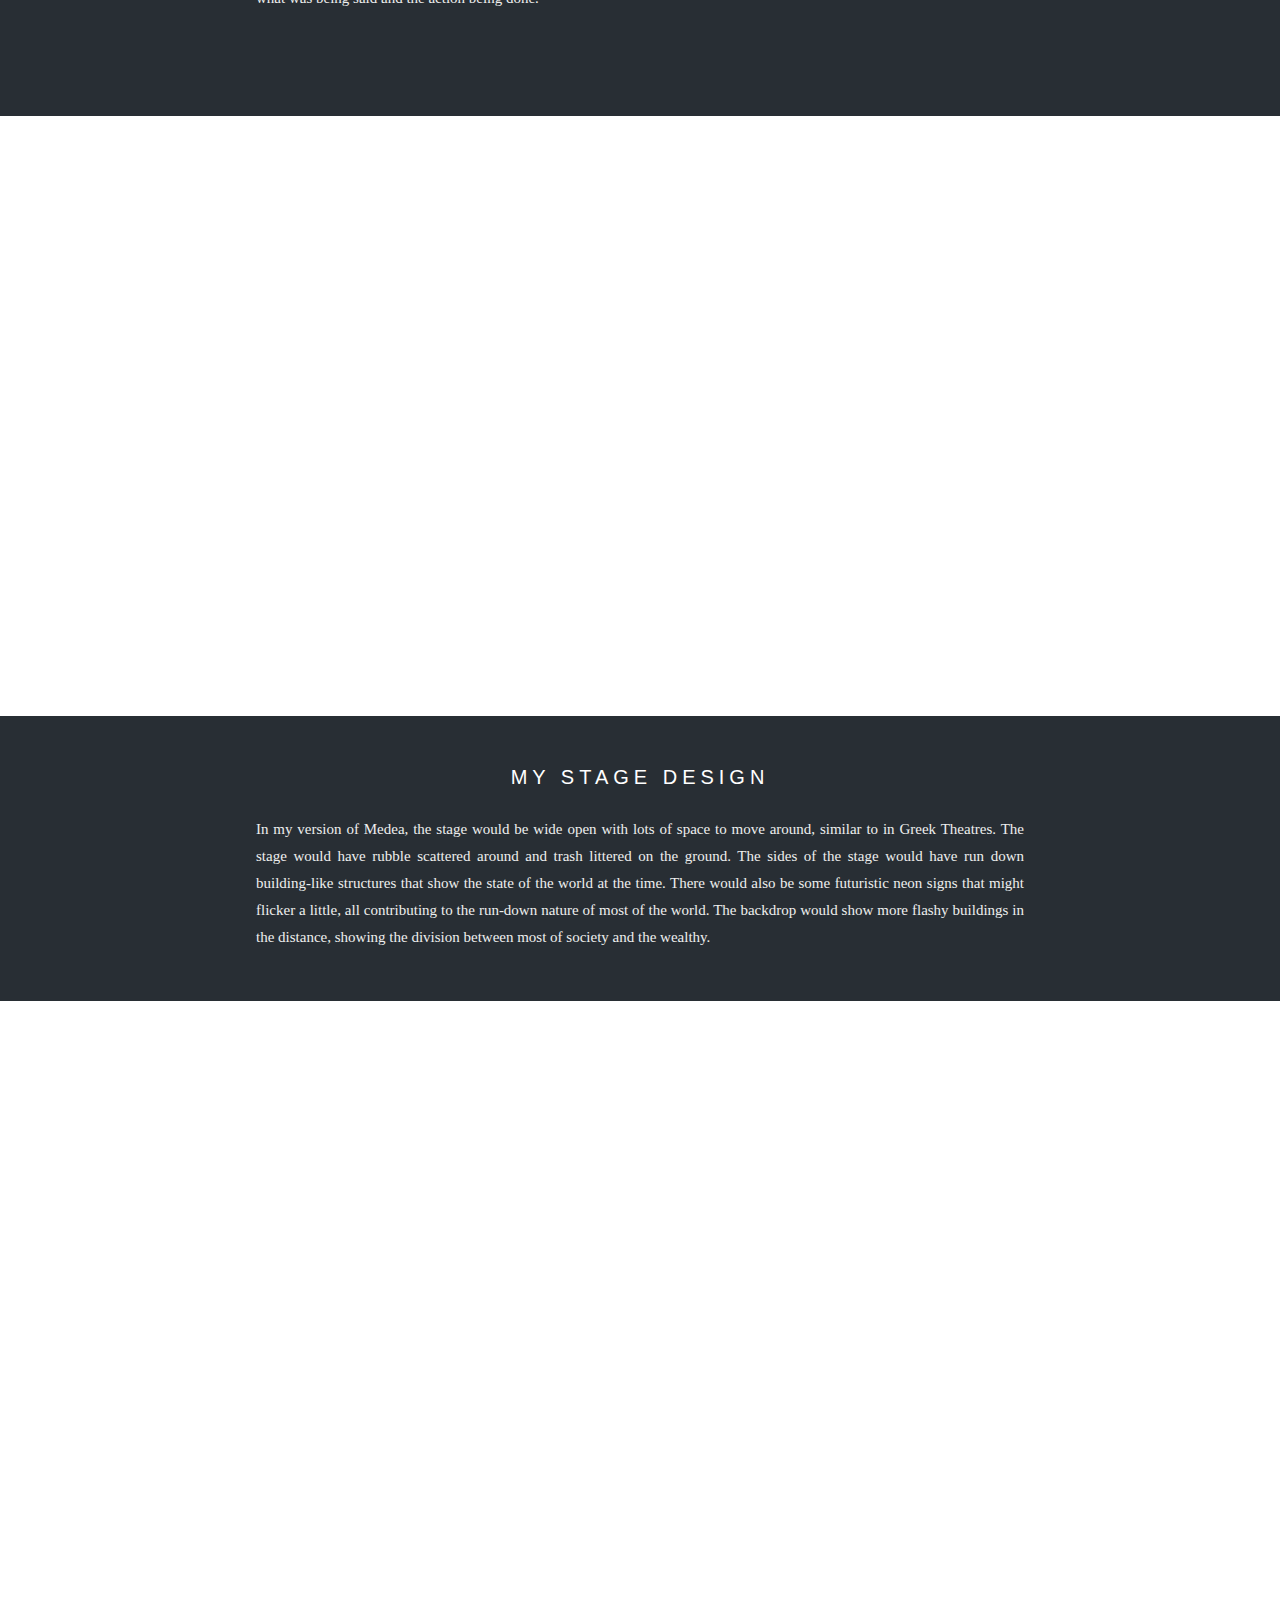
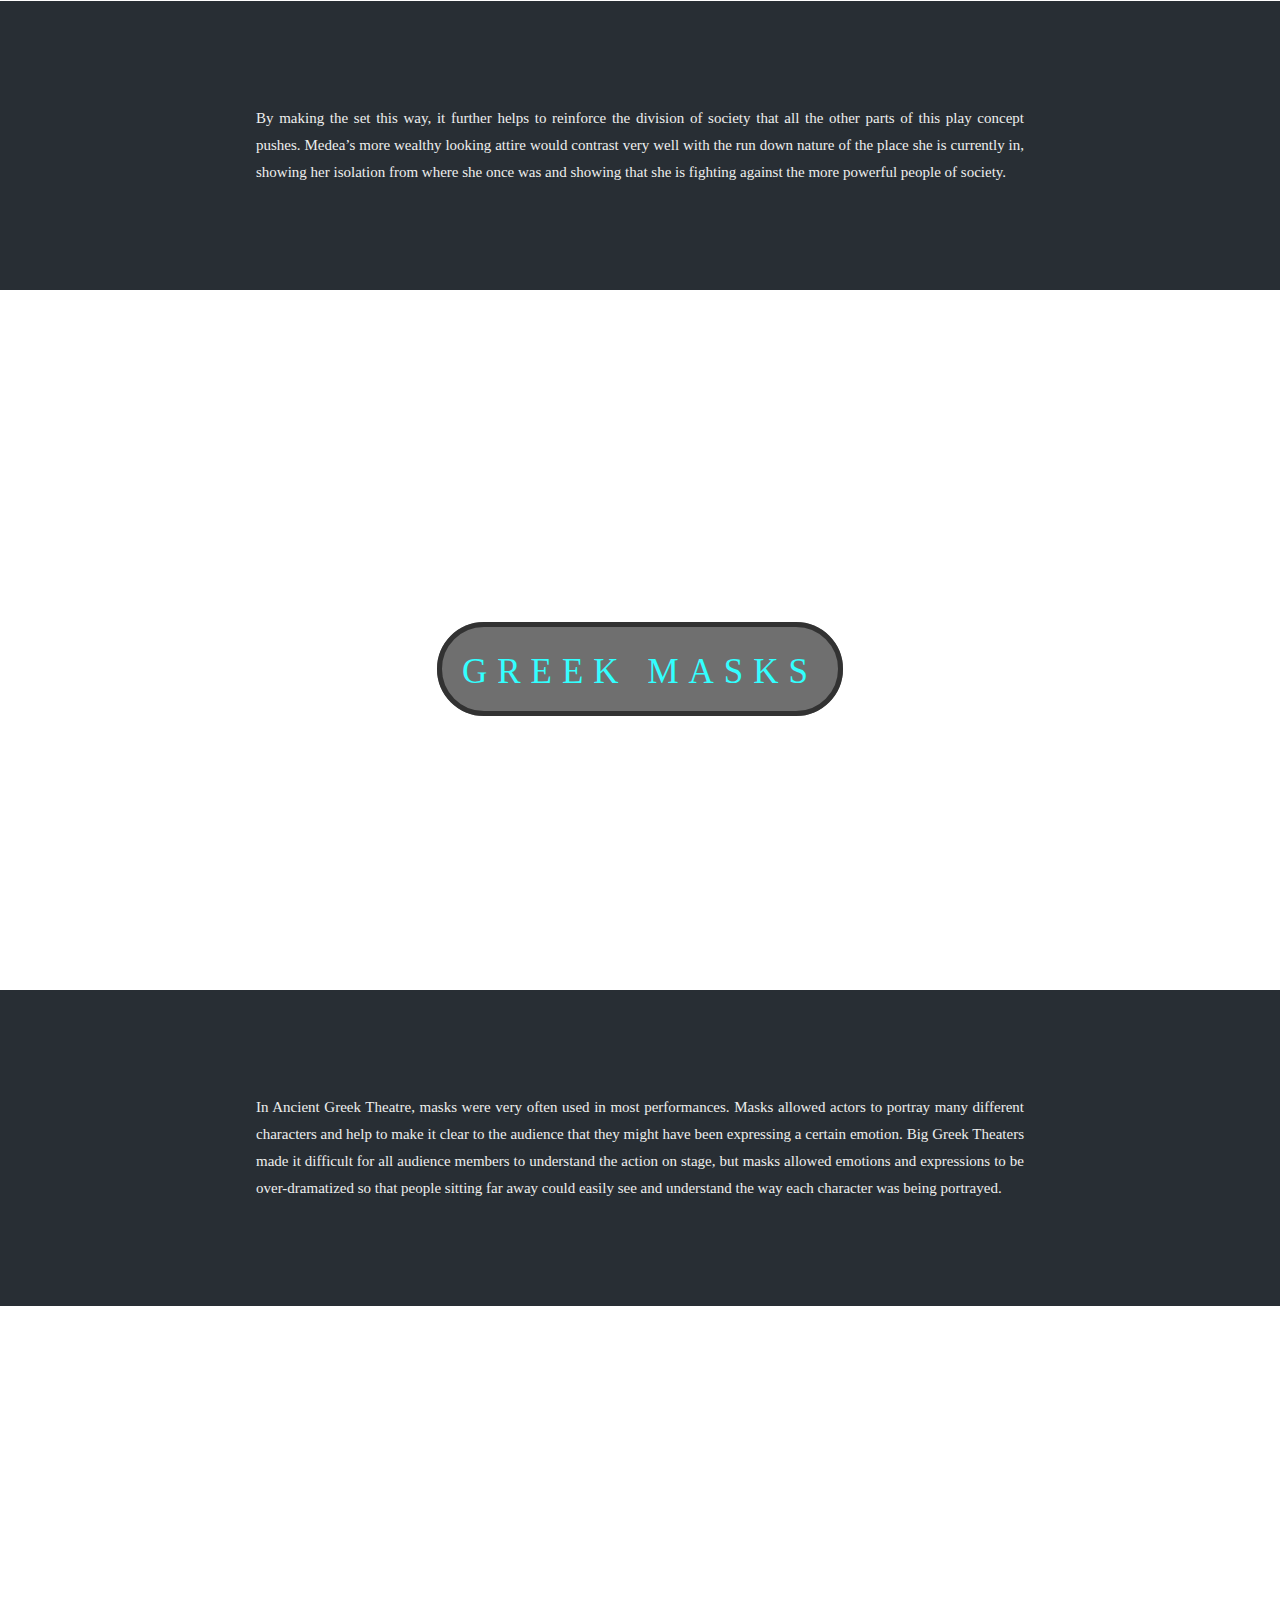
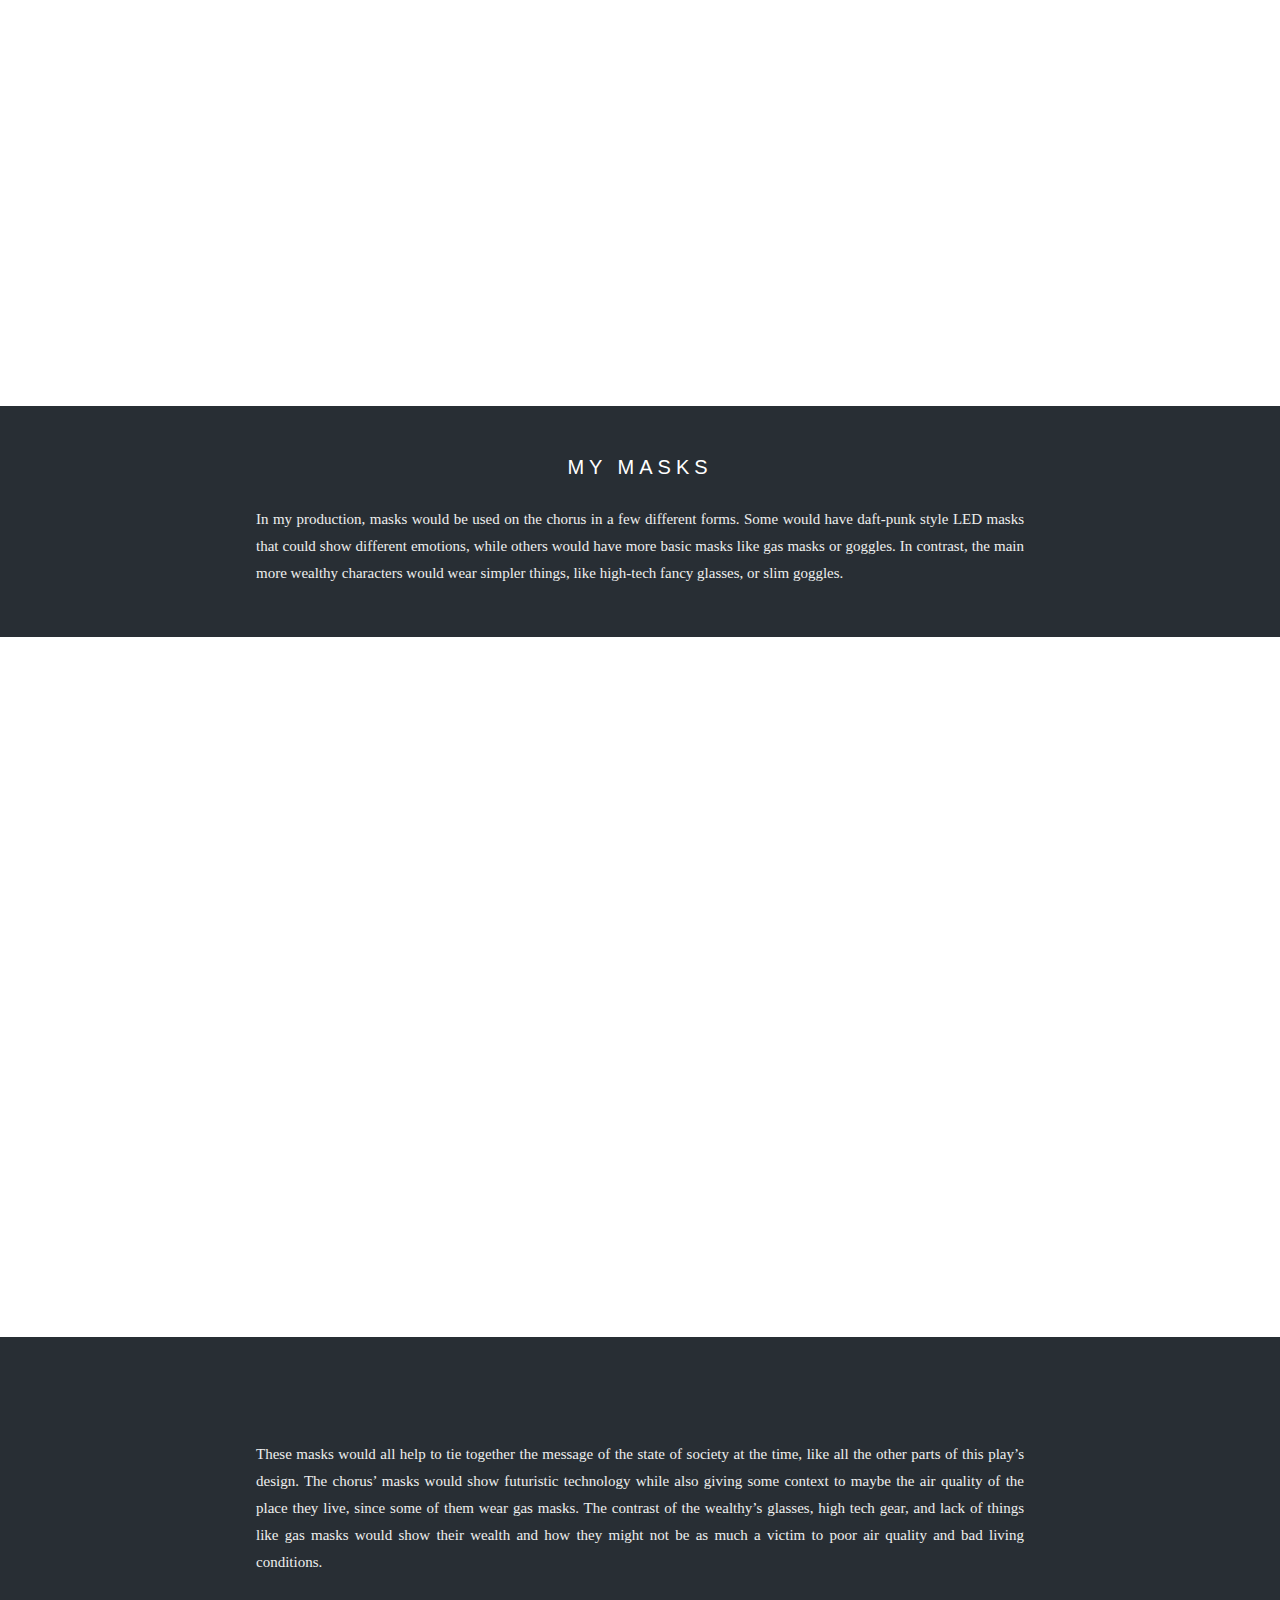
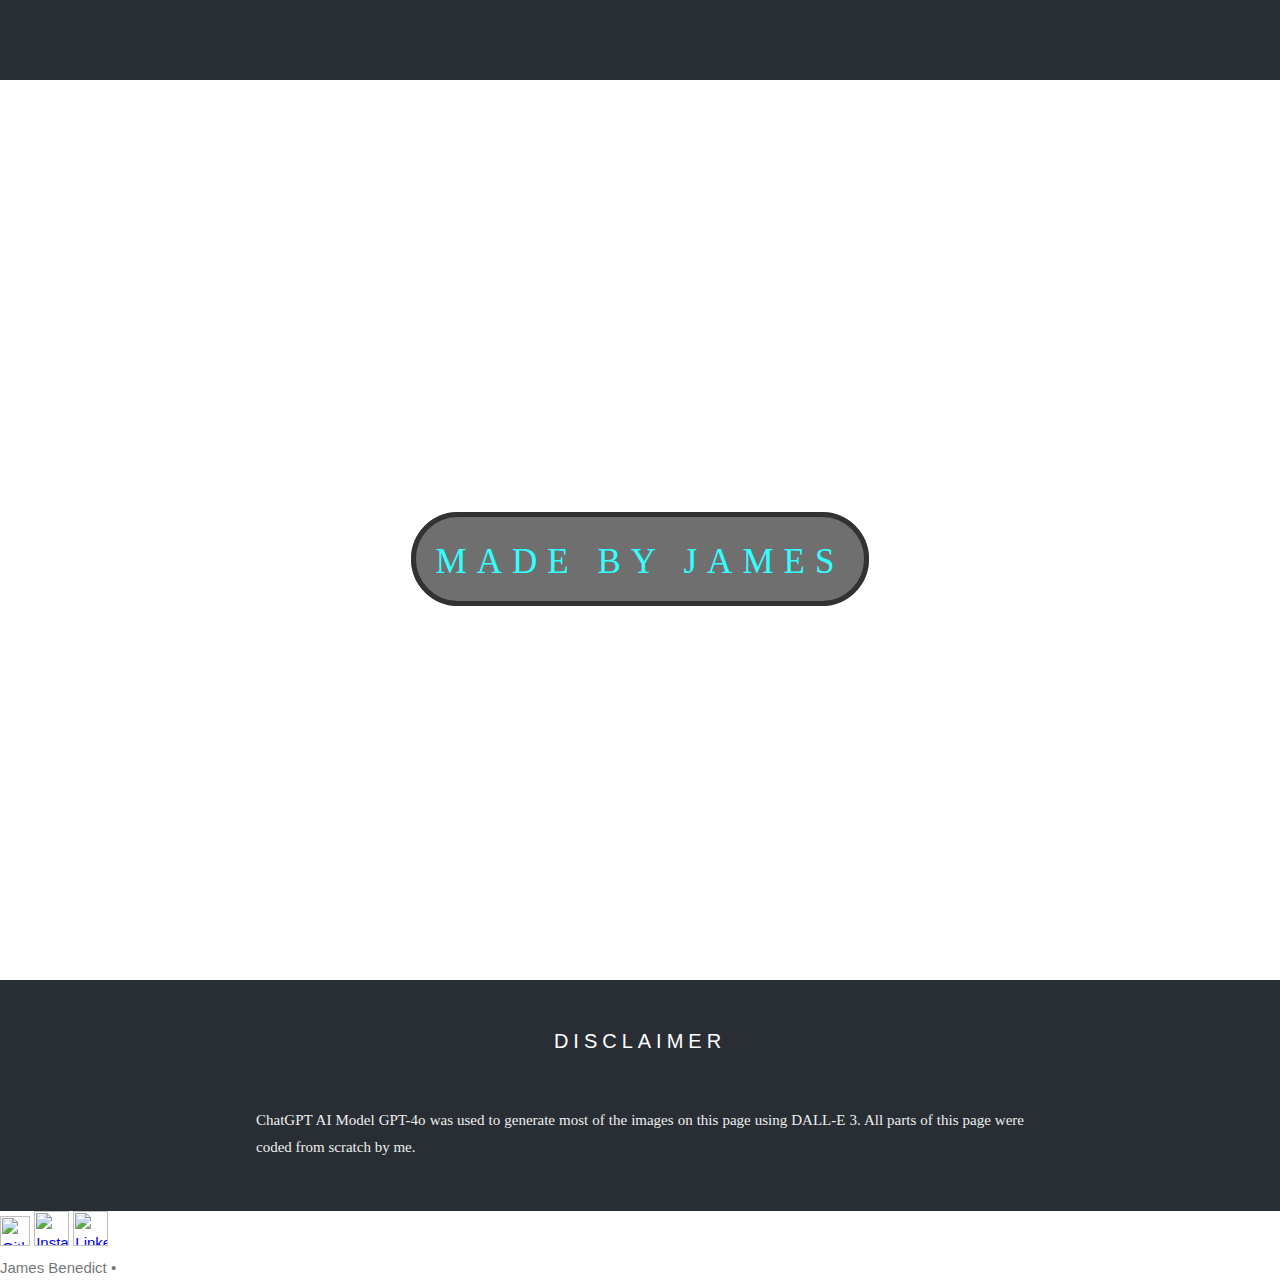
==== commit e530c98c: "Update index.html" ====
--- a/index.html
+++ b/index.html
@@ -1,6 +1,7 @@
 <html class=""><head>
 <meta name="viewport" content="width=device-width, initial-scale=1">
 <script src="https://jbenedict.work/medea/assets/js/scrollreveal.js"></script>
+<link rel="stylesheet" media="screen" href="https://jbenedict.work/medea/assets/css/main.css">
 <style>
 	
 	
@@ -59,6 +60,18 @@
   min-height: 100%;
 }
 
+.endimage {
+  position: relative;
+  opacity: 0.8;
+  background-attachment: fixed;
+  background-position: center;
+  background-repeat: no-repeat;
+  background-size: cover;
+  background-image: url("https://jbenedict.work/medea/assets/img/chorus1.png");
+  background-position: bottom;
+  min-height: 700px;
+}	
+
 .chorus1 {
   position: relative;
   opacity: 0.8;
@@ -173,7 +186,6 @@
   background-repeat: no-repeat;
   background-size: cover;
   background-image: url("https://jbenedict.work/medea/assets/img/masks1.png");
-  background-position: bottom;
   min-height: 700px;
 }
 
@@ -186,7 +198,7 @@
   background-size: cover;
   background-image: url("https://jbenedict.work/medea/assets/img/masks2.png");
   background-position: bottom;
-  min-height: 600px;
+  min-height: 700px;
 }
 .masks3 {
   position: relative;
@@ -195,9 +207,9 @@
   background-position: center;
   background-repeat: no-repeat;
   background-size: cover;
-  background-image: url("https://jbenedict.work/medea/assets/img/masksmasks3.png");
-  background-position: bottom;
-  min-height: 600px;
+  background-image: url("https://jbenedict.work/medea/assets/img/masks3.png");
+  background-position: bottom;
+  min-height: 700px;
 }
 
 .caption {
@@ -450,8 +462,28 @@
 
 <div class="titleimage">
   <div class="caption">
-  <div class="reveal"><span class="border">COOL!</span></div>
-</div>
+  <span class="border">MADE BY <span class="animate-flicker1">JAM</span>ES</span>
+  </div>
+</div>
+	
+
+<div class="body" style="color: #eee; background-color:#282E34;">
+  <div class="reveal"><div class="heading" style="color: #fff;">Disclaimer</div>
+    <br><br>
+	ChatGPT AI Model GPT-4o was used to generate most of the images on this page using DALL-E 3. All parts of this page were coded from scratch by me.
+  <br></div>
+</div>
+	
+
+	<div class="footer">
+		<div class="links">
+			<a href="https://github.com/jbenedi" target="_blank" rel="noopener noreferrer" class="footer-nav"><img src="https://jbenedict.work/assets/img/github.png" alt="Github Pic" style="width: 30px; padding-top: 3px;"></a>
+			<a href="https://www.instagram.com/jbenedictwork/" target="_blank" rel="noopener noreferrer" class="footer-nav"><img src="https://jbenedict.work/assets/img/instagram.png" alt="Instagram Pic" style="width: 35px;"></a>
+			<a href="https://www.linkedin.com/in/james-benedict-theatre" target="_blank" rel="noopener noreferrer" class="footer-nav"><img src="https://jbenedict.work/assets/img/linkedin.png" alt="Linkedin Pic" style="width: 35px;"></a>
+		</div>
+		<div class="madeby"> James Benedict • <div style="padding-right: 4px;"></div> <span id="year"></span> </div>
+	</div>
+	
 
 <script>
 		ScrollReveal().reveal('.reveal', { delay: 300, duration: 2000, reset: true })
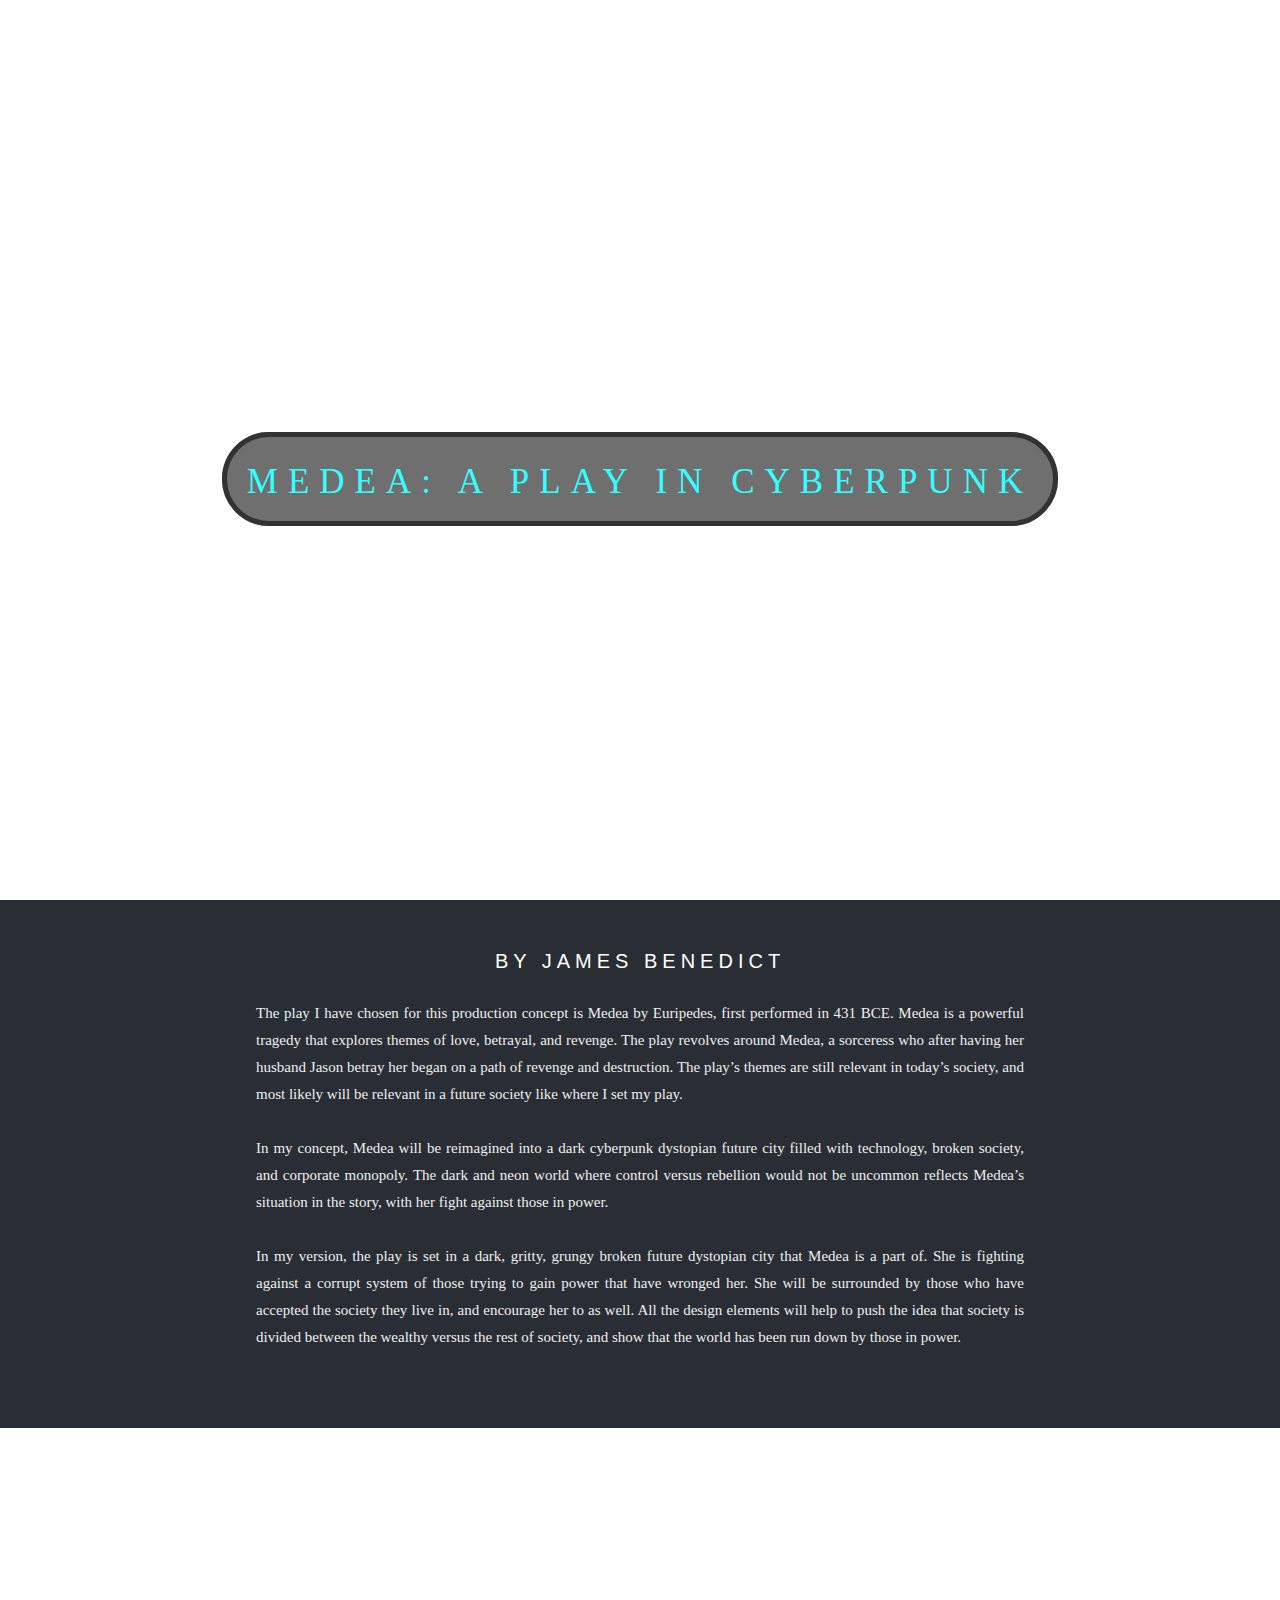
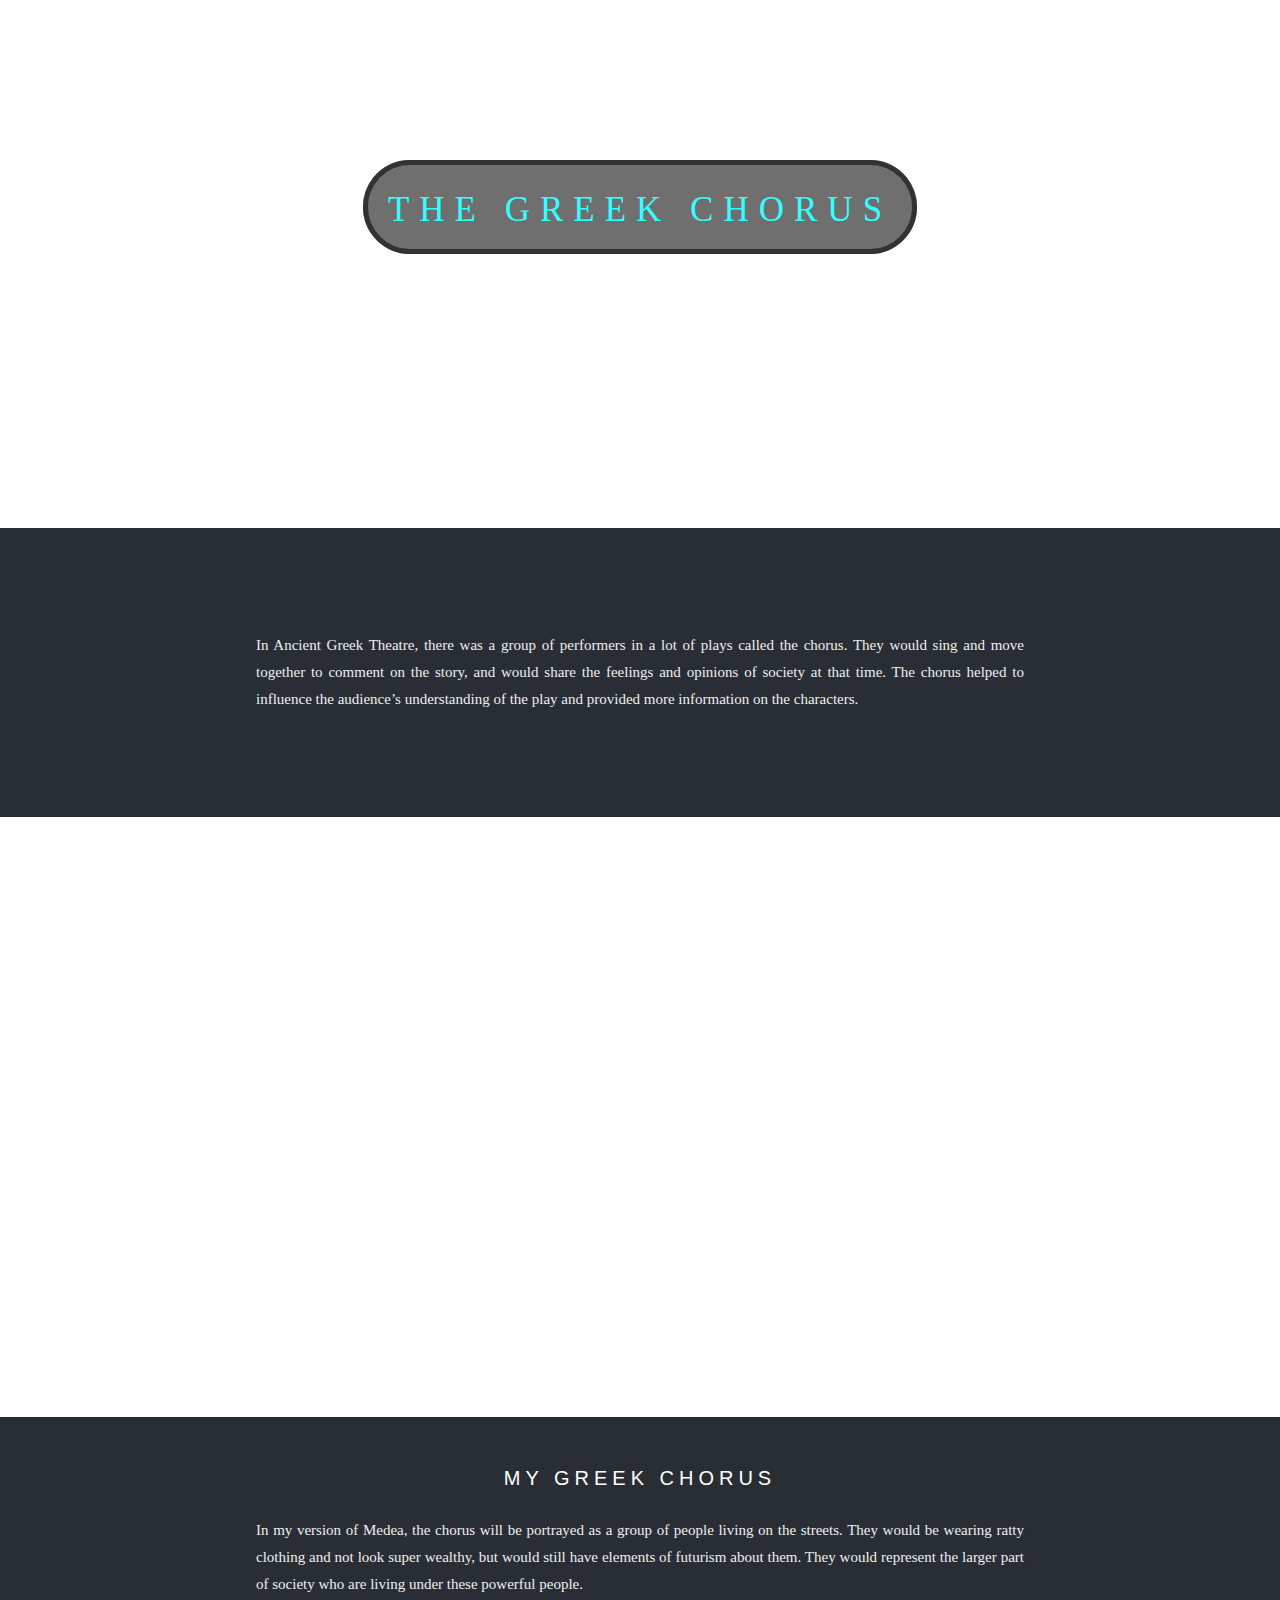
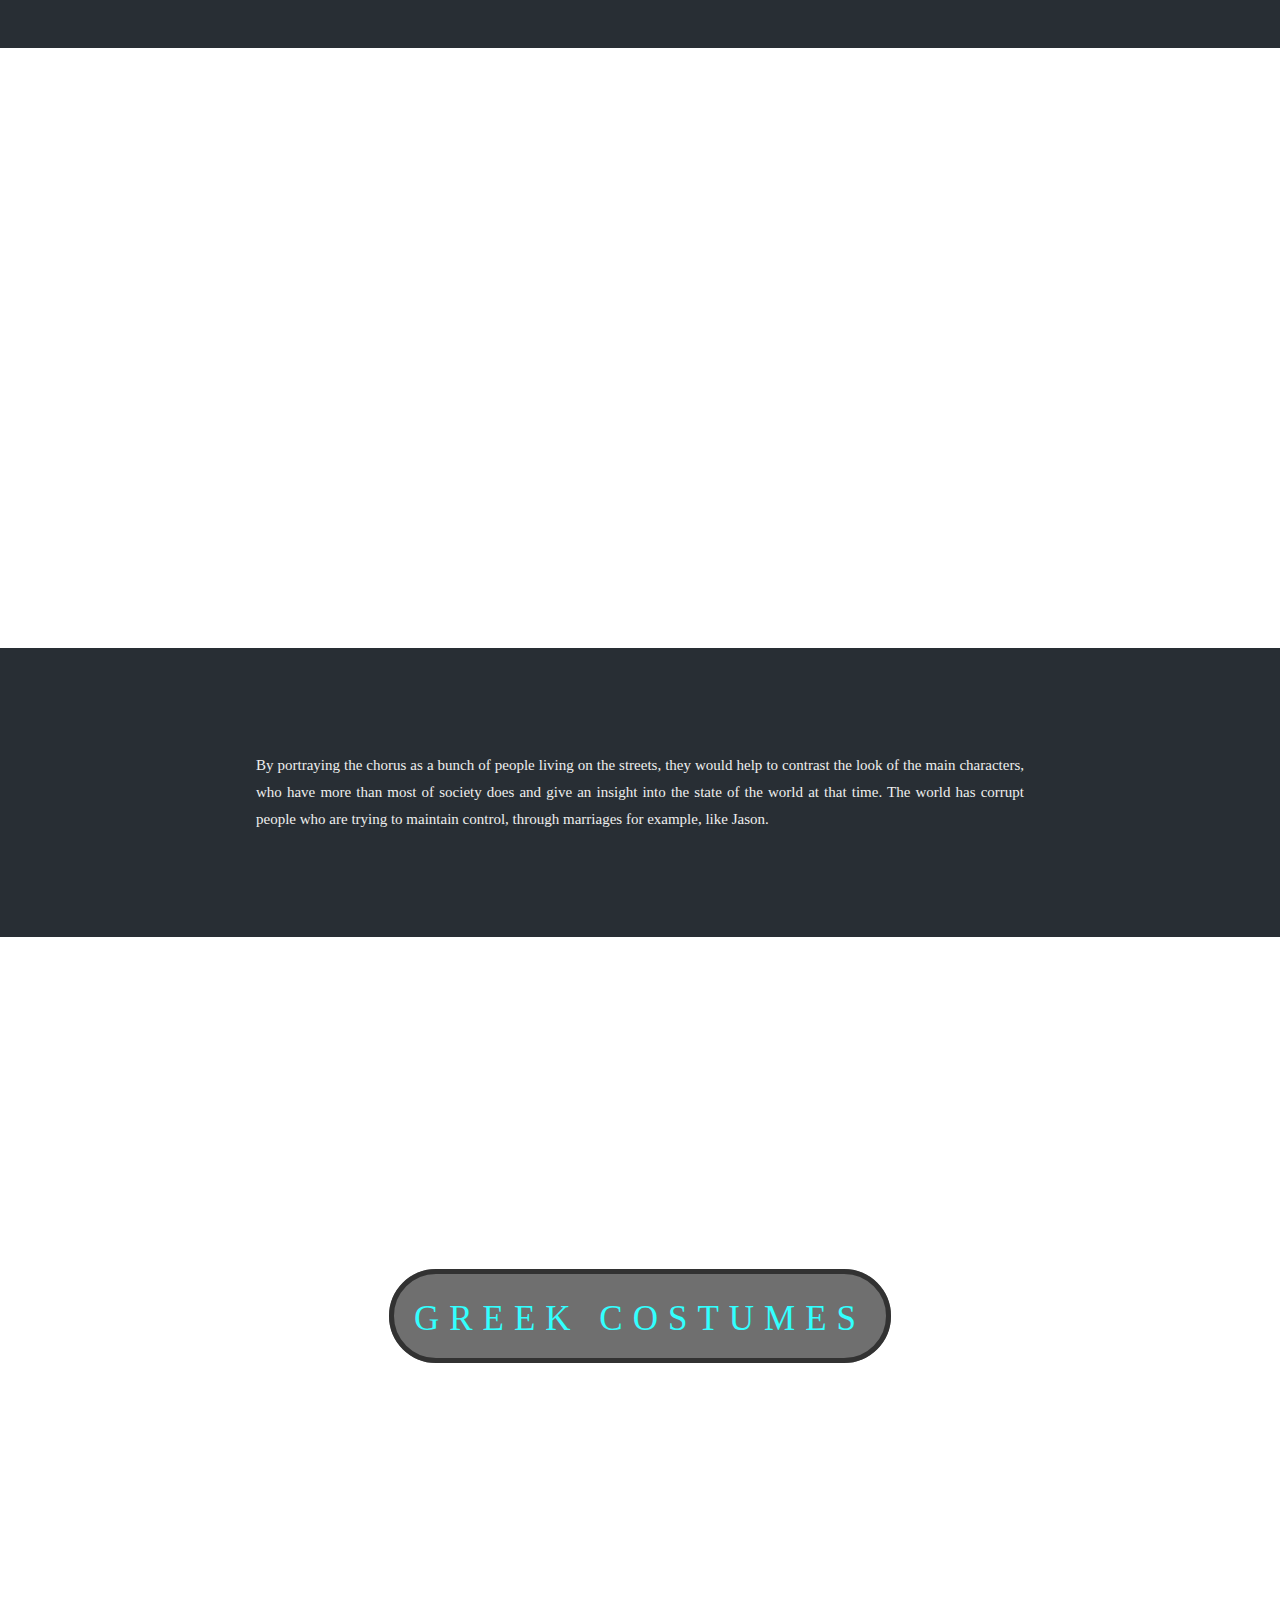
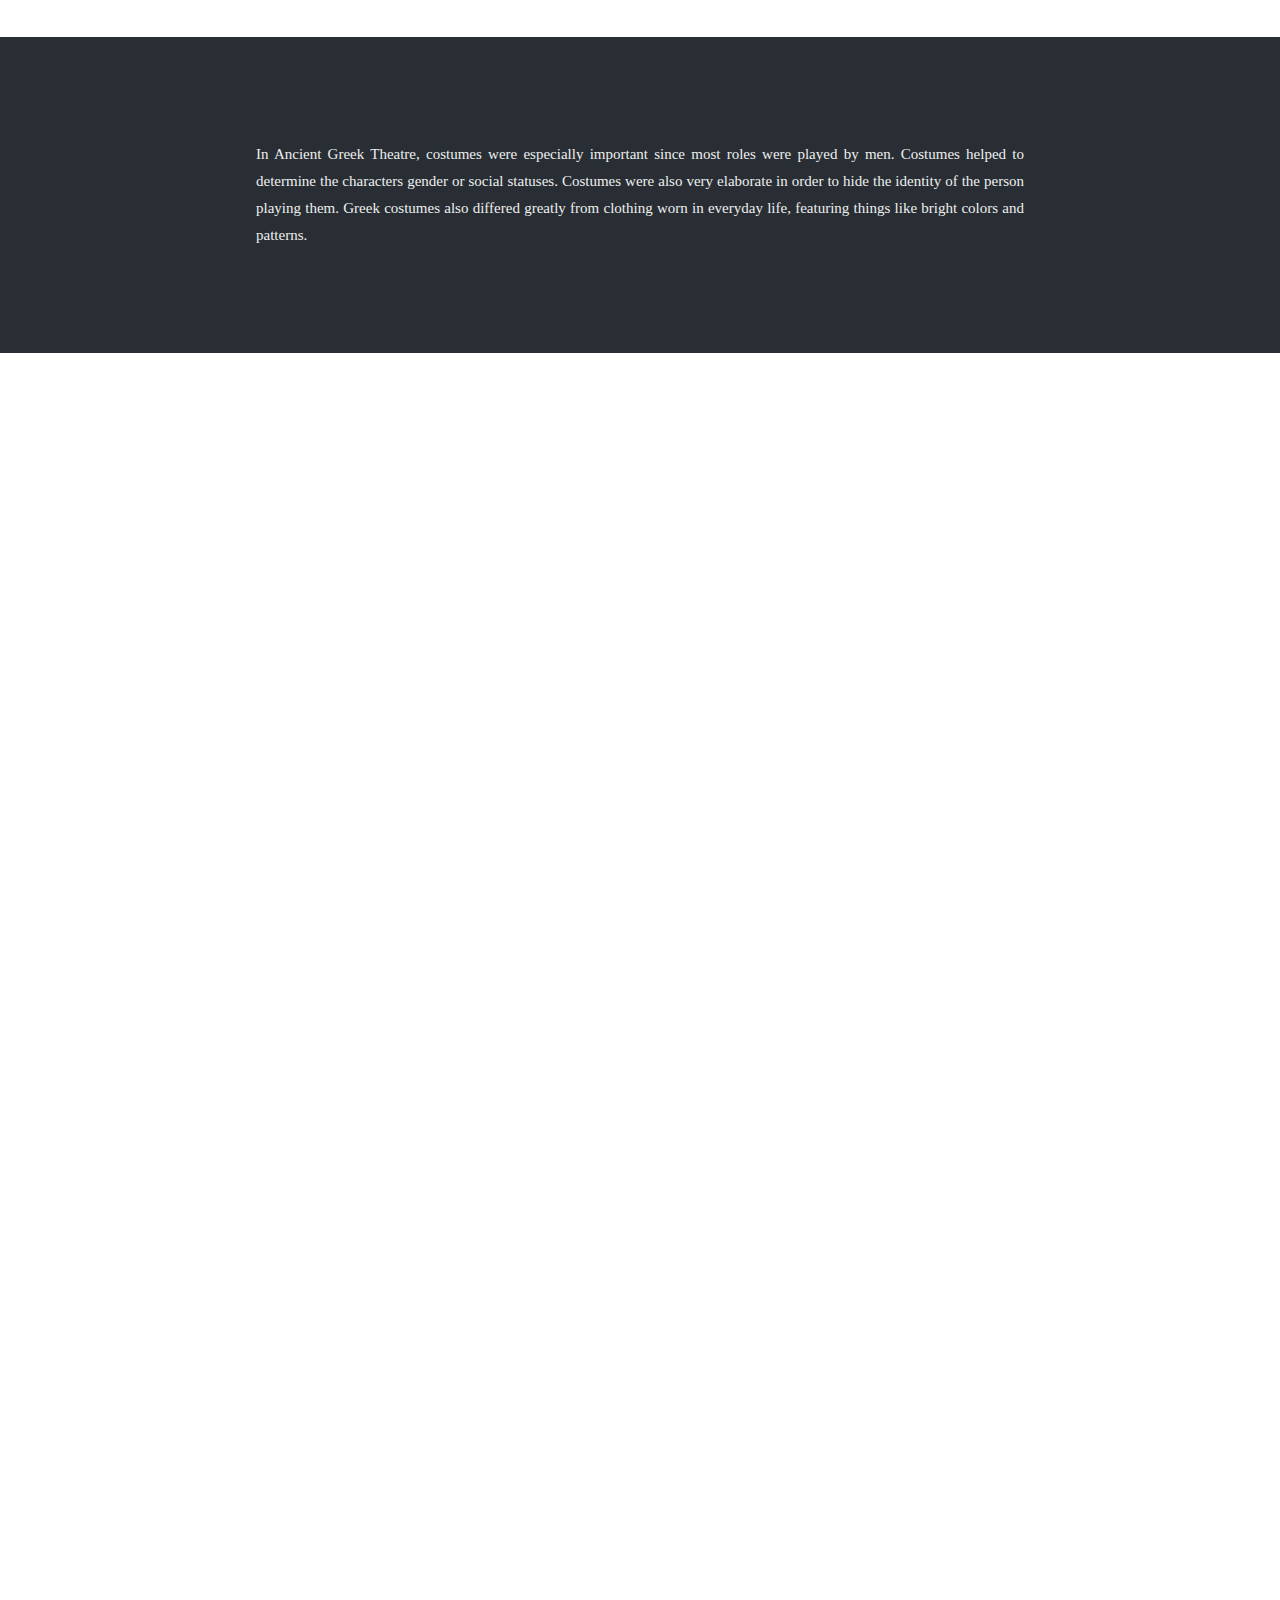
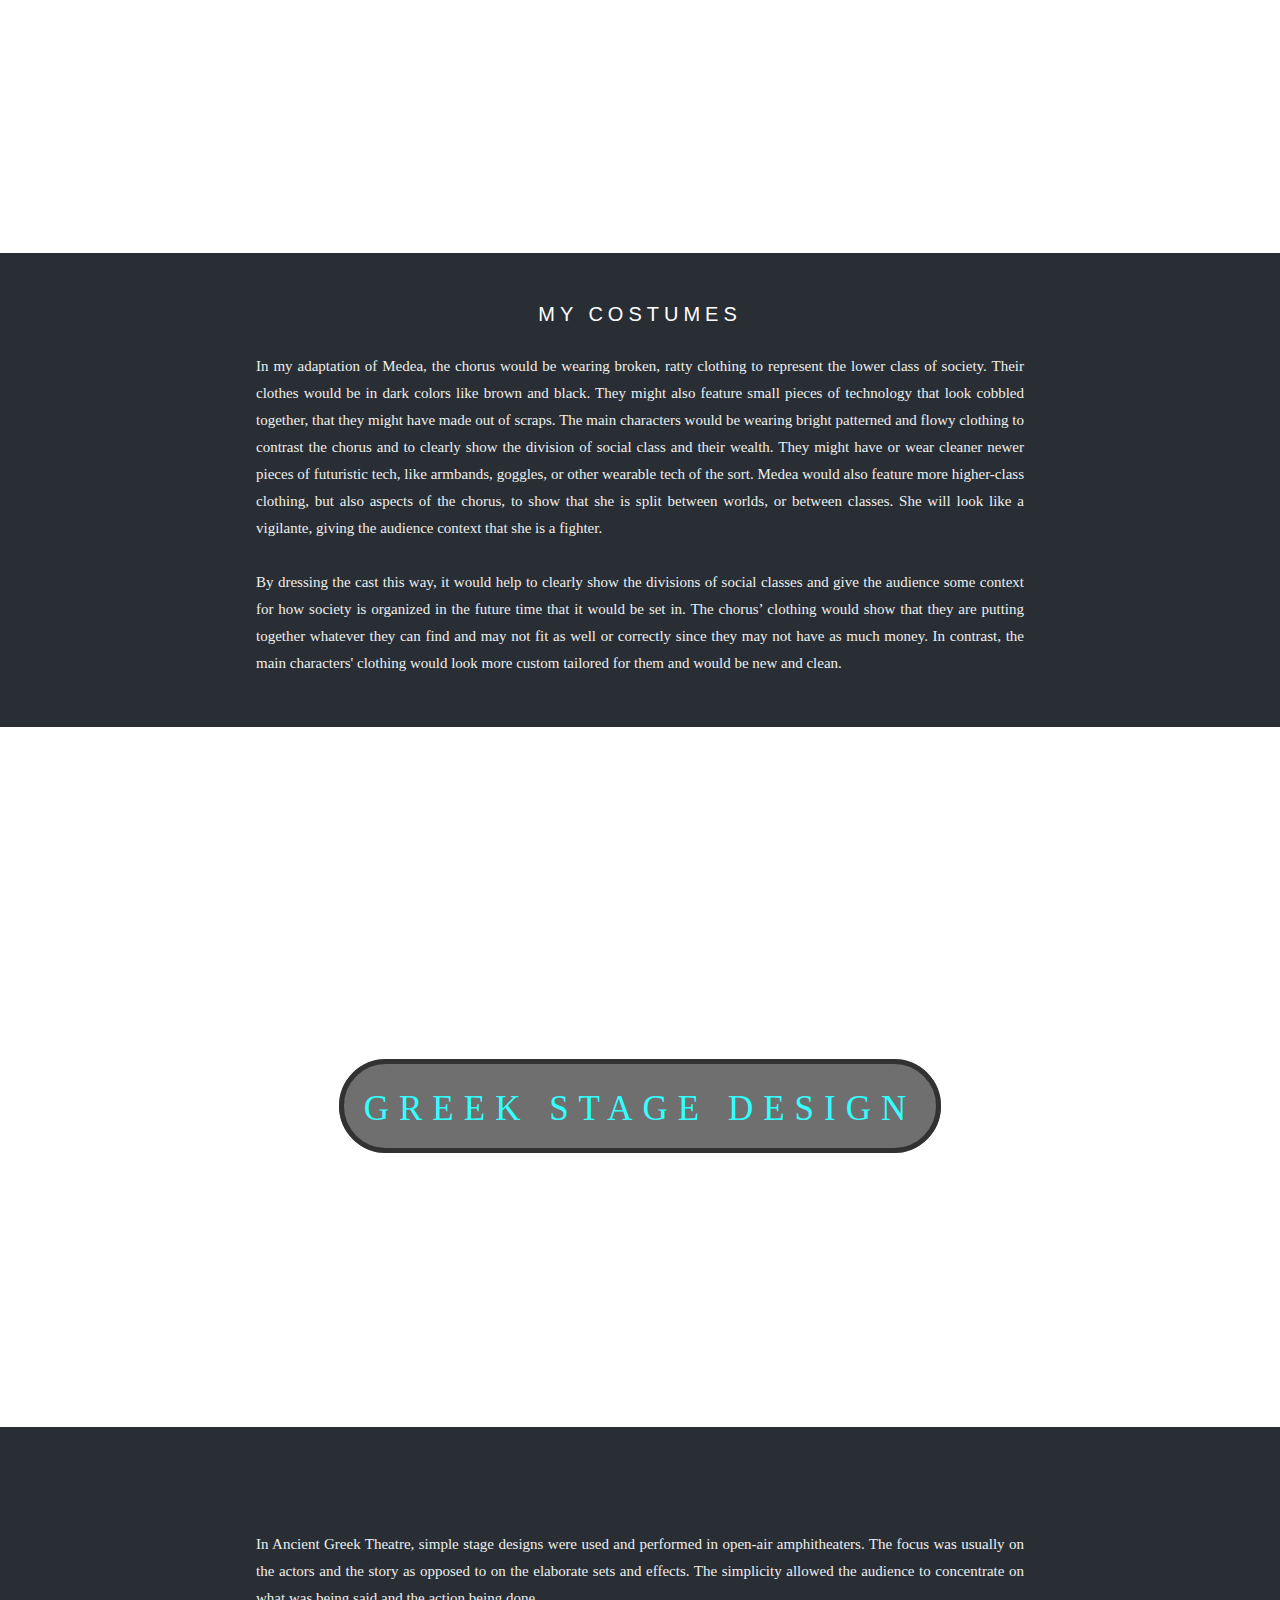
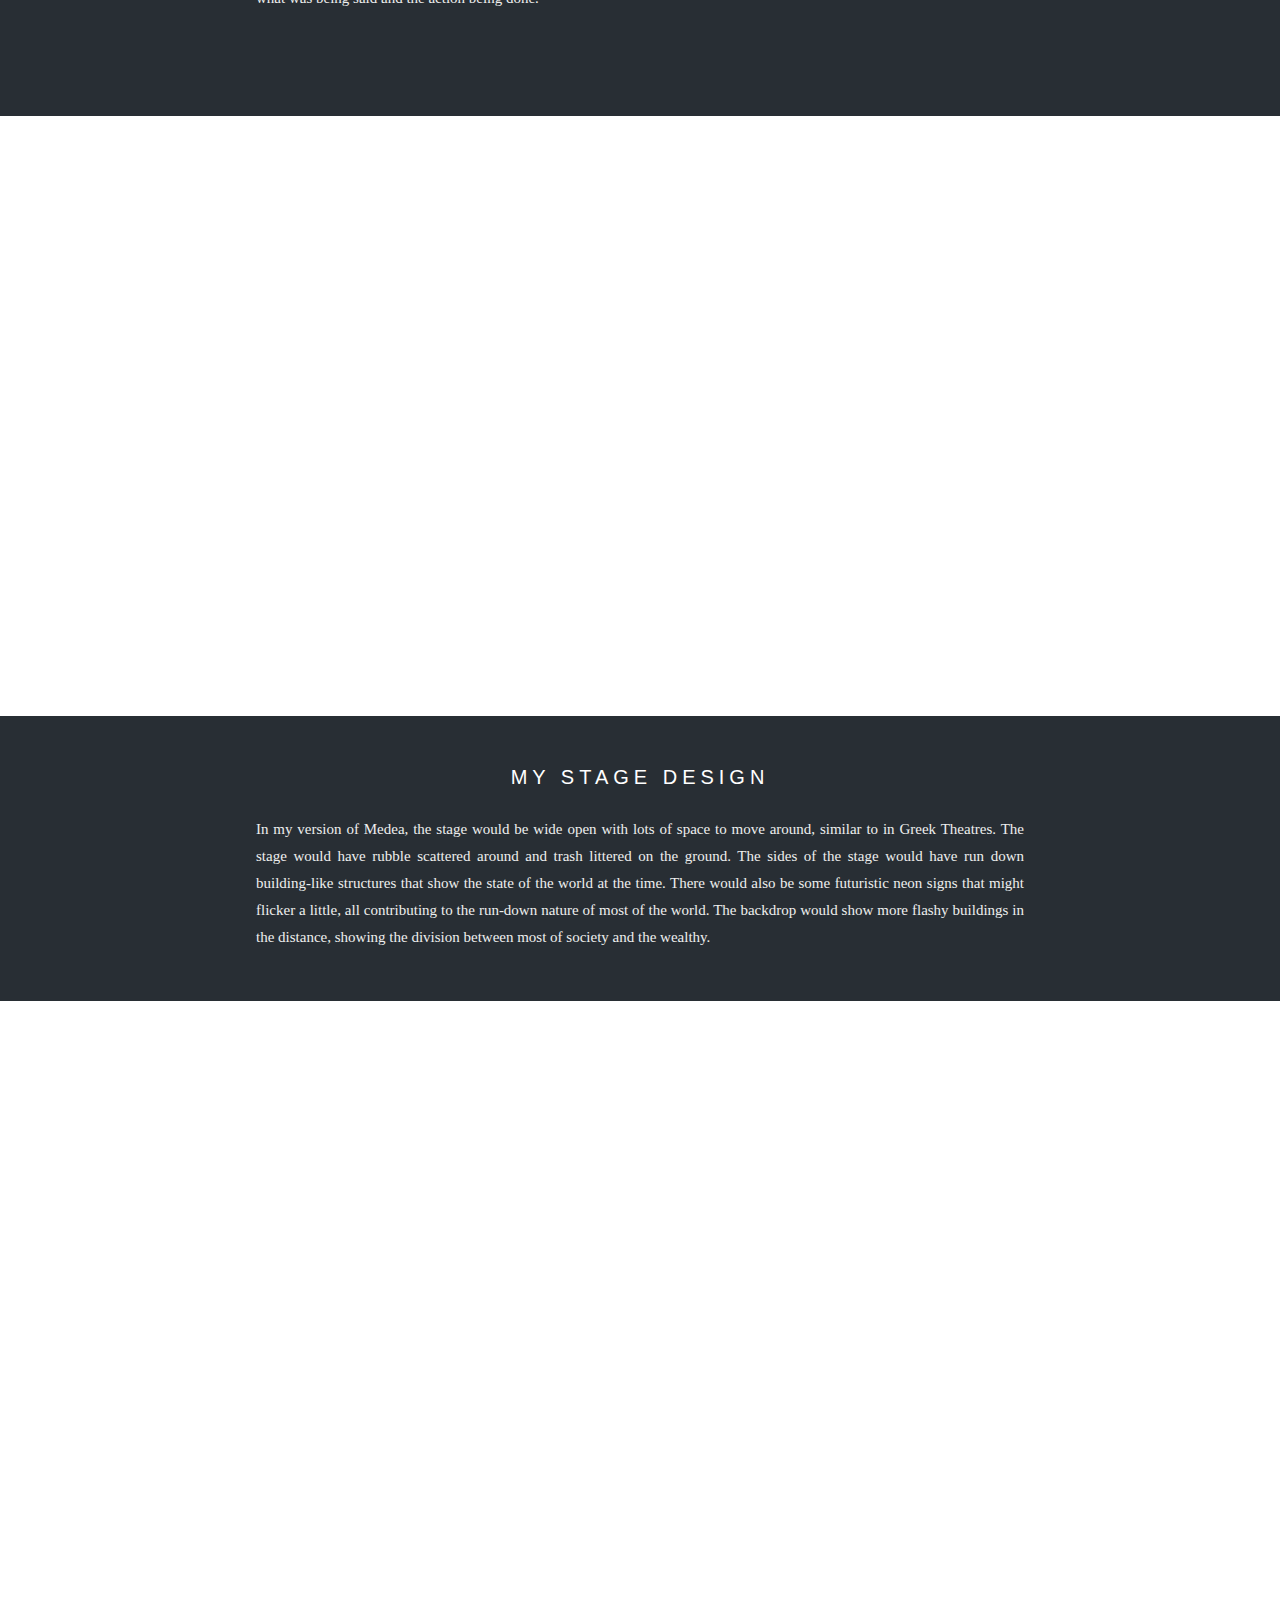
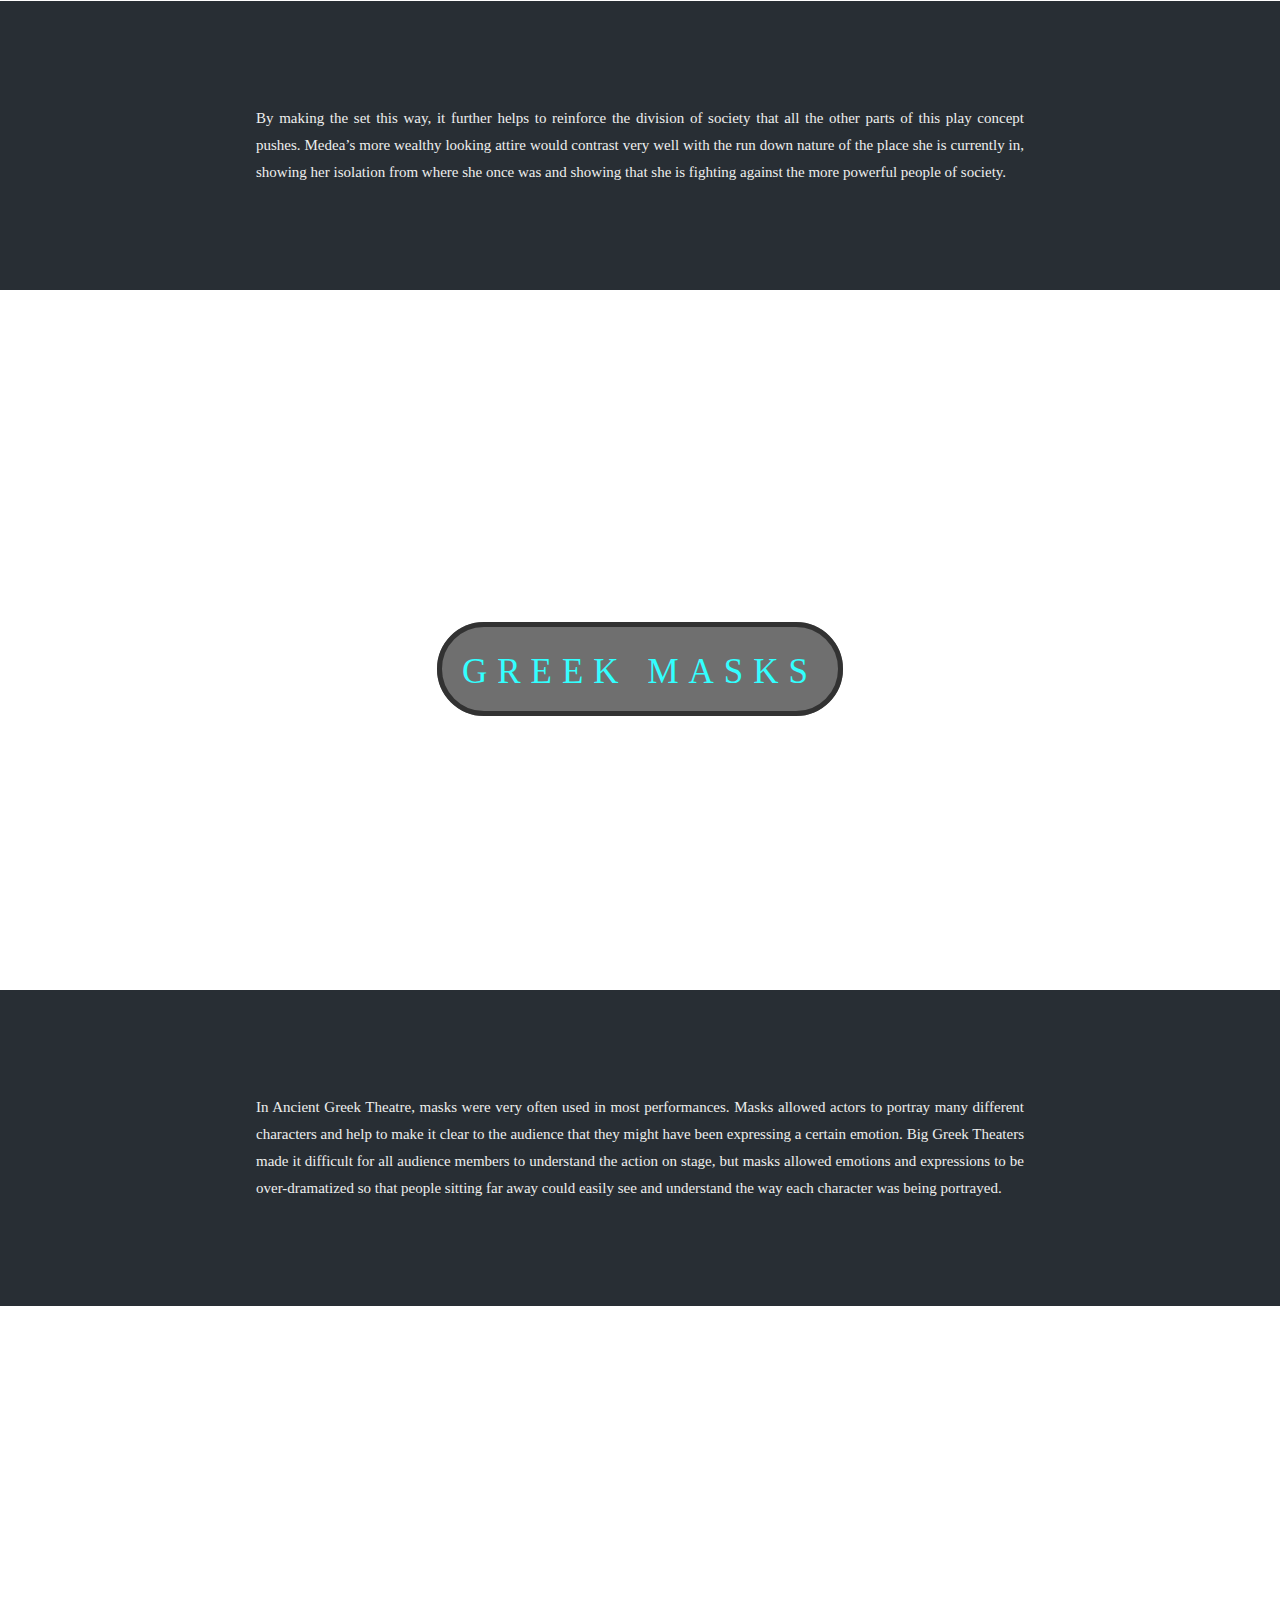
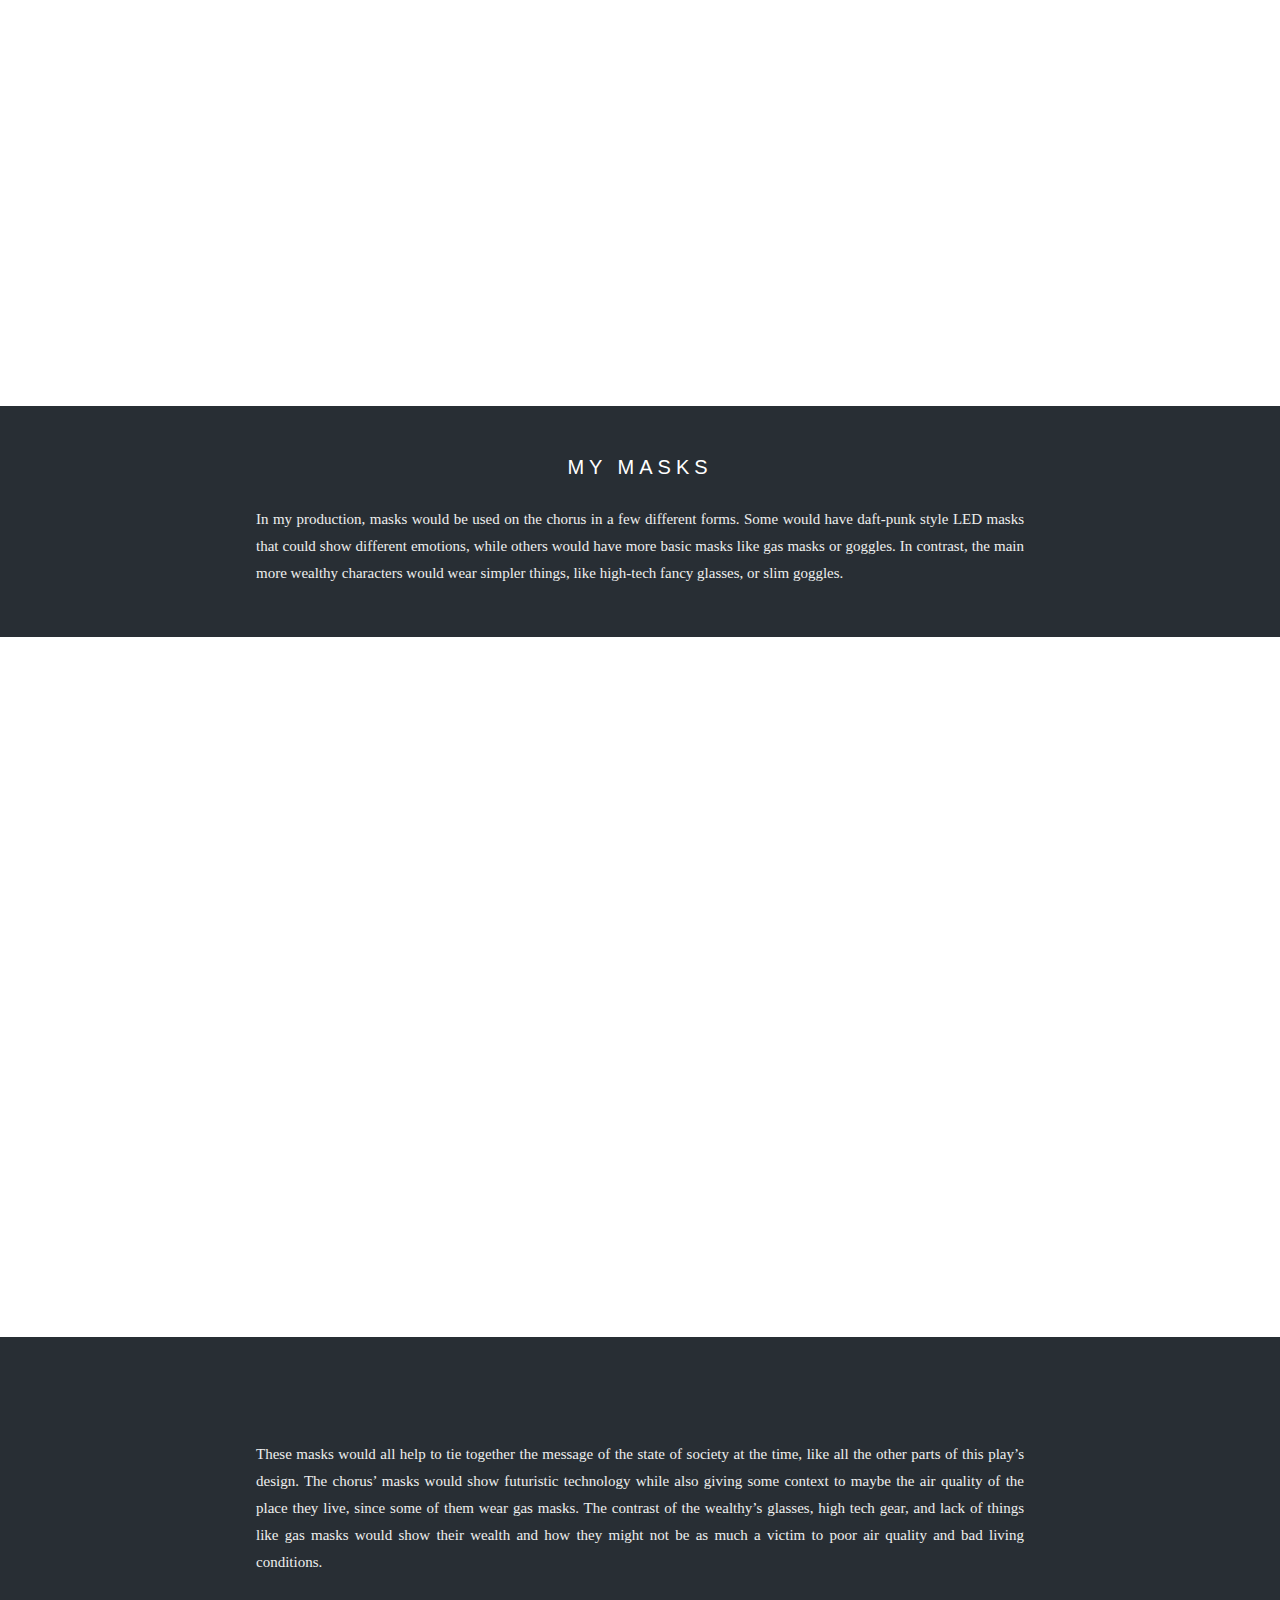
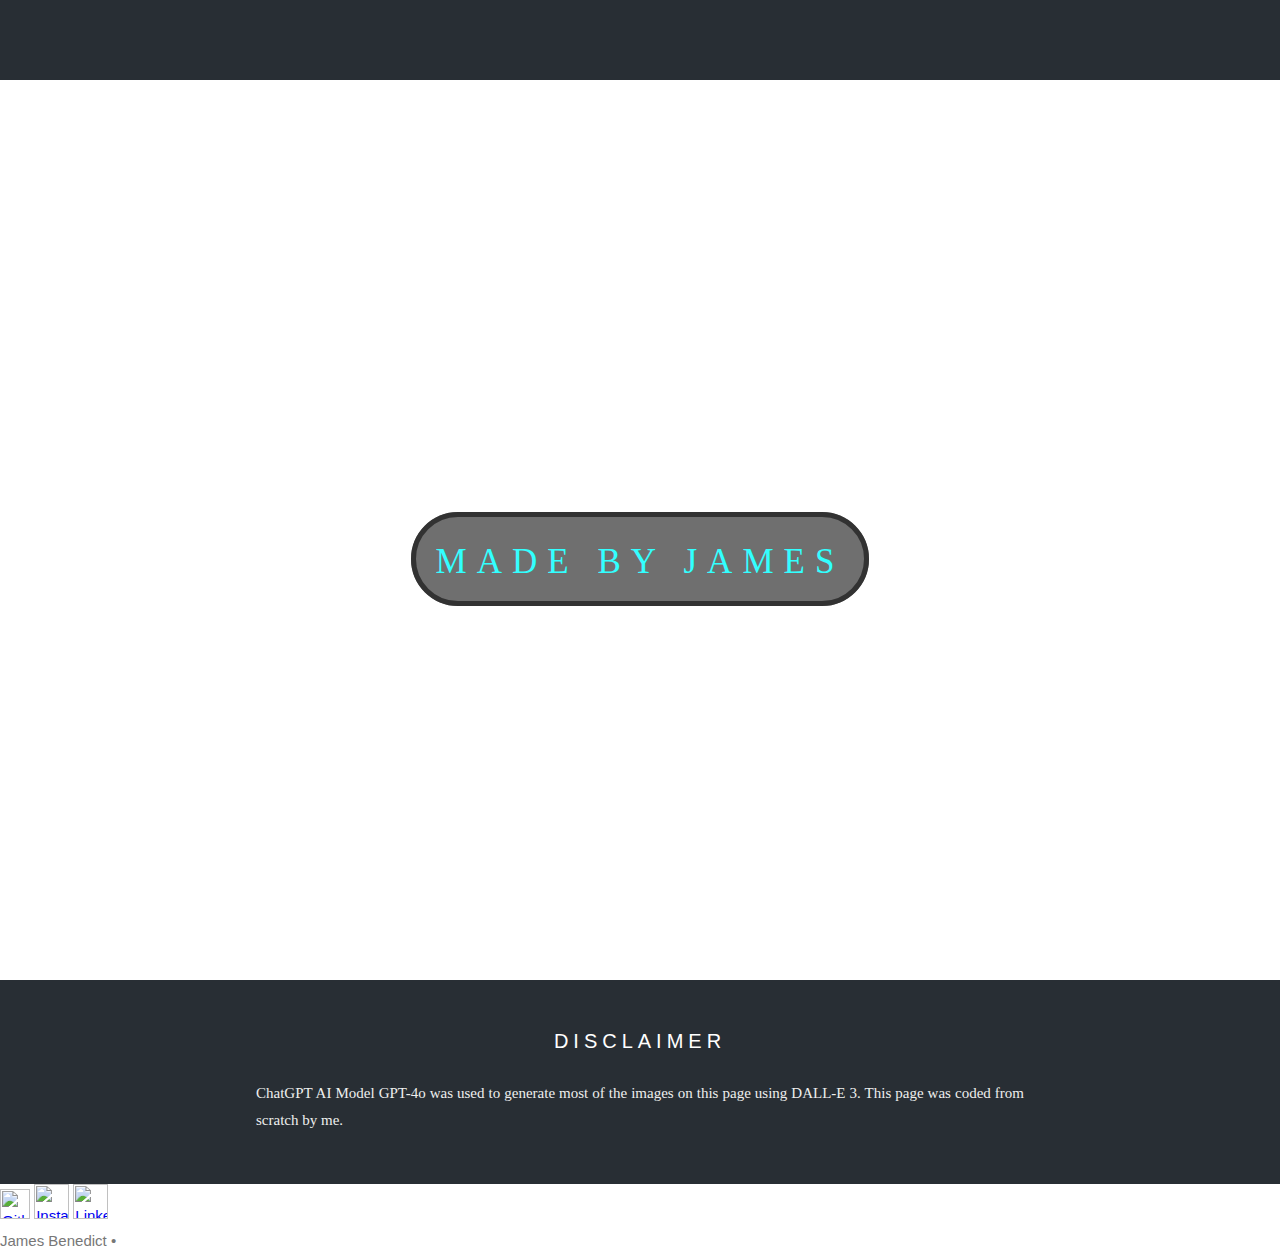
==== commit adc5fb0b: "Update index.html" ====
--- a/index.html
+++ b/index.html
@@ -38,6 +38,15 @@
 	font-weight: 500;
 	font-display: swap;
 	src: url(https://jbenedict.work/medea/assets/font/recursive.woff) format('woff');
+	unicode-range: U+0000-00FF, U+0131, U+0152-0153, U+02BB-02BC, U+02C6, U+02DA, U+02DC, U+0304, U+0308, U+0329, U+2000-206F, U+2074, U+20AC, U+2122, U+2191, U+2193, U+2212, U+2215, U+FEFF, U+FFFD;
+}
+
+@font-face {
+	font-family: 'Sofia Pro Black';
+	font-style: normal;
+	font-weight: 700;
+	font-display: swap;
+	src: url(https://jbenedict.work/assets/font/SofiaProBlack.woff) format('woff');
 	unicode-range: U+0000-00FF, U+0131, U+0152-0153, U+02BB-02BC, U+02C6, U+02DA, U+02DC, U+0304, U+0308, U+0329, U+2000-206F, U+2074, U+20AC, U+2122, U+2191, U+2193, U+2212, U+2215, U+FEFF, U+FFFD;
 }
 	
@@ -469,8 +478,8 @@
 
 <div class="body" style="color: #eee; background-color:#282E34;">
   <div class="reveal"><div class="heading" style="color: #fff;">Disclaimer</div>
-    <br><br>
-	ChatGPT AI Model GPT-4o was used to generate most of the images on this page using DALL-E 3. All parts of this page were coded from scratch by me.
+    <br>
+	ChatGPT AI Model GPT-4o was used to generate most of the images on this page using DALL-E 3. This page was coded from scratch by me.
   <br></div>
 </div>
 	
@@ -488,3 +497,4 @@
 <script>
 		ScrollReveal().reveal('.reveal', { delay: 300, duration: 2000, reset: true })
 </script>
+<script src="https://jbenedict.work/assets/js/main.js" type="text/javascript"></script>
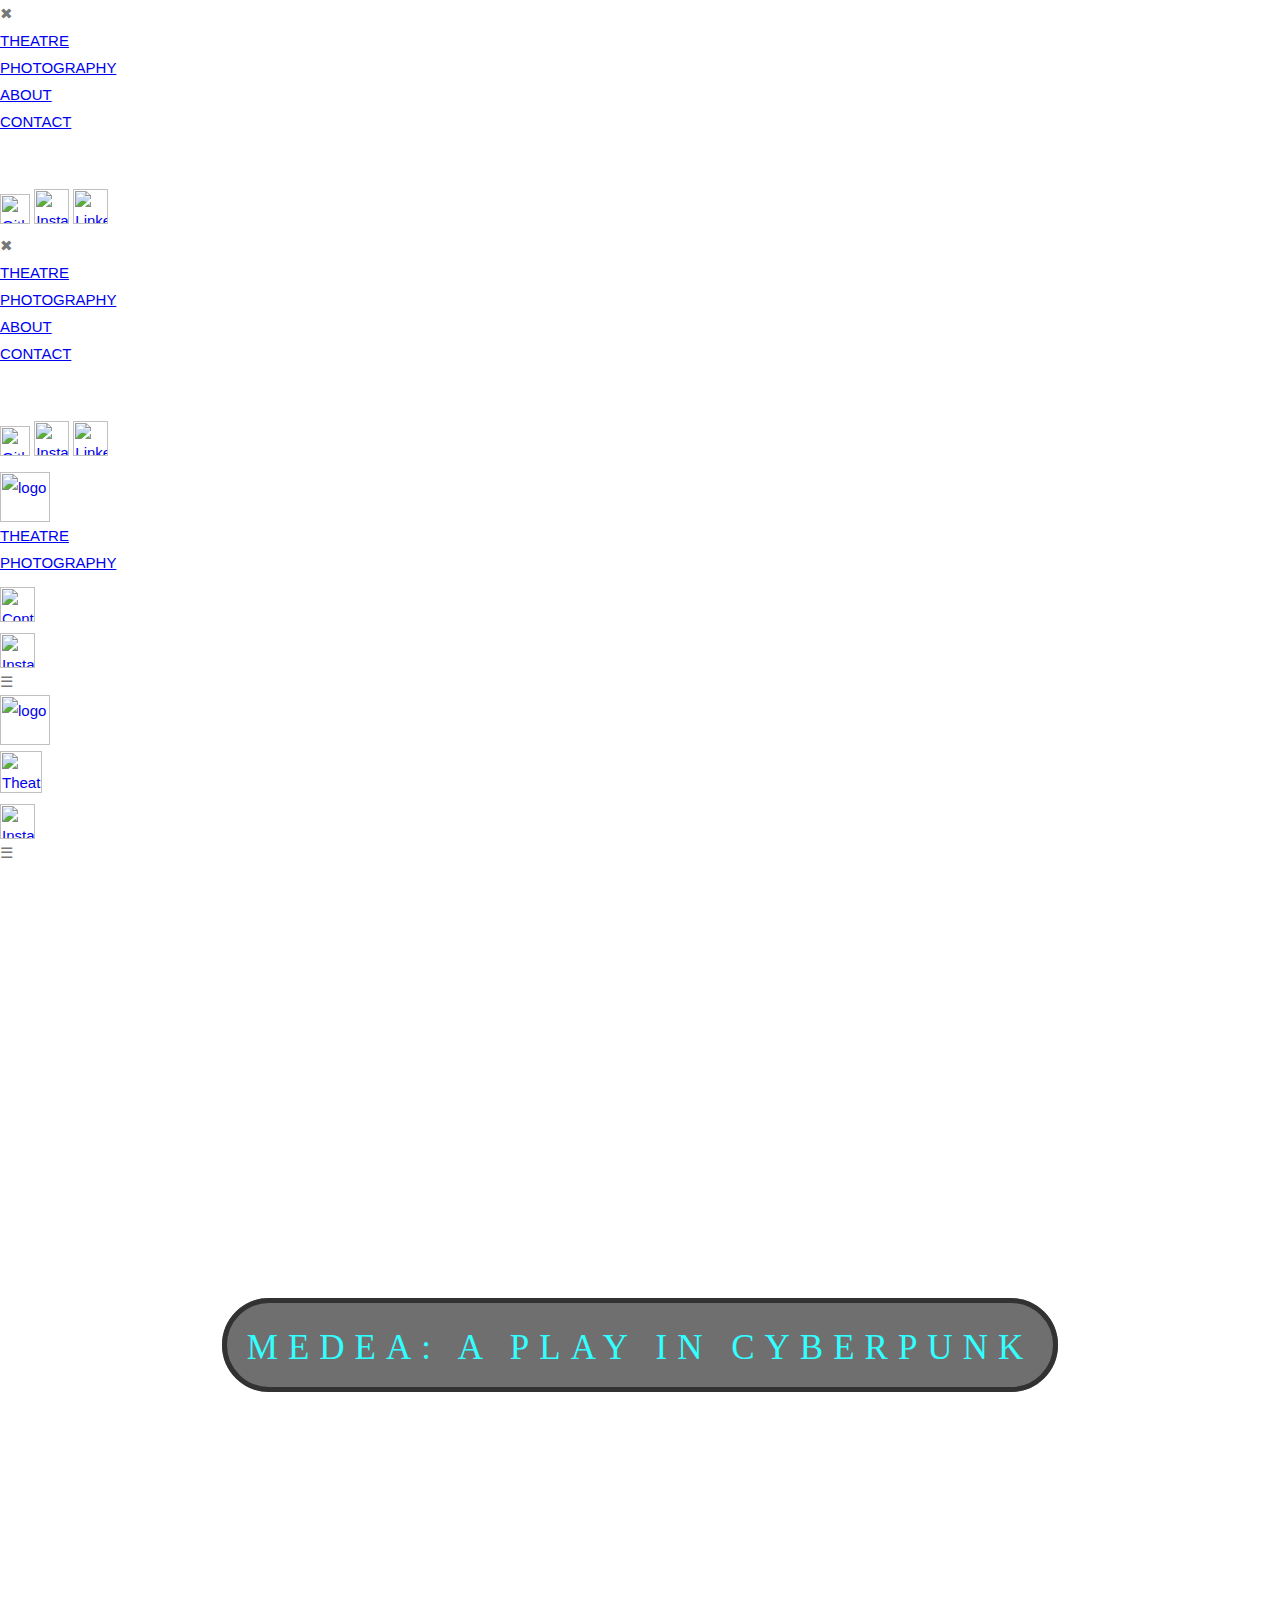
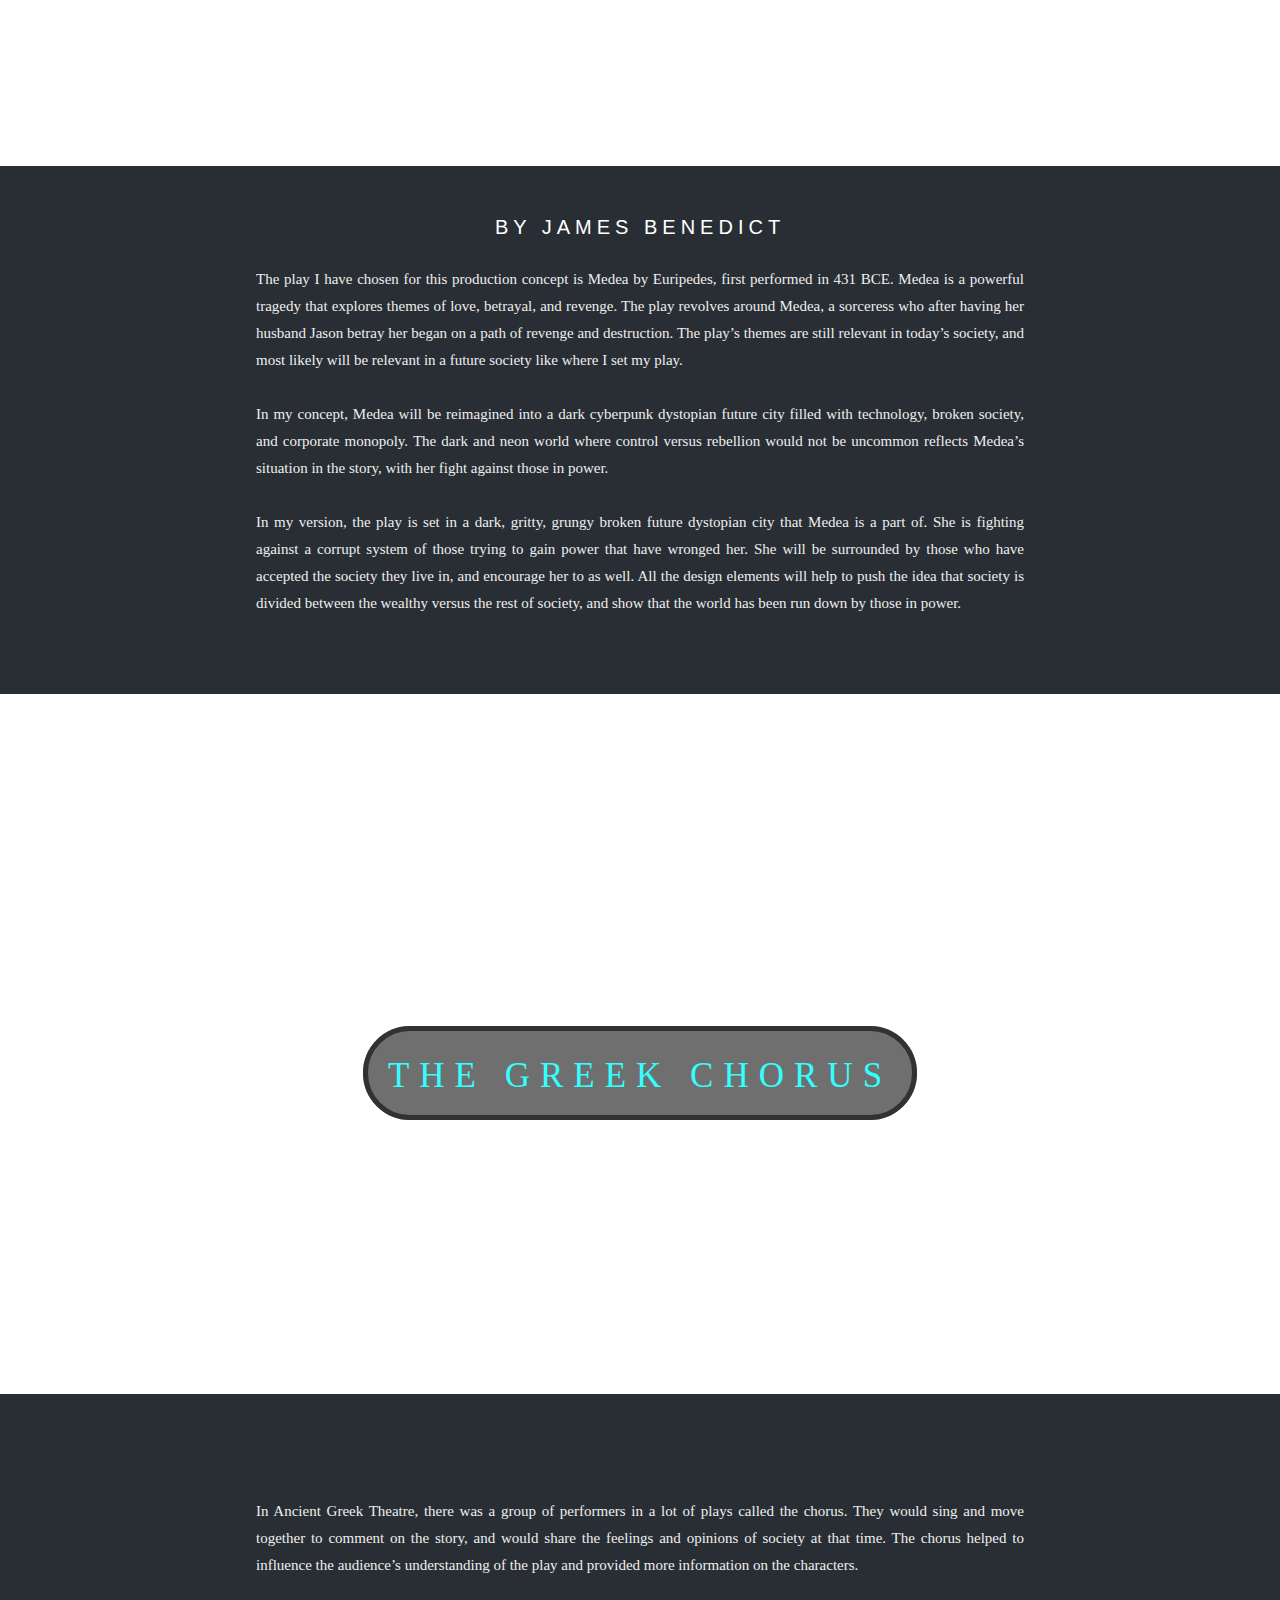
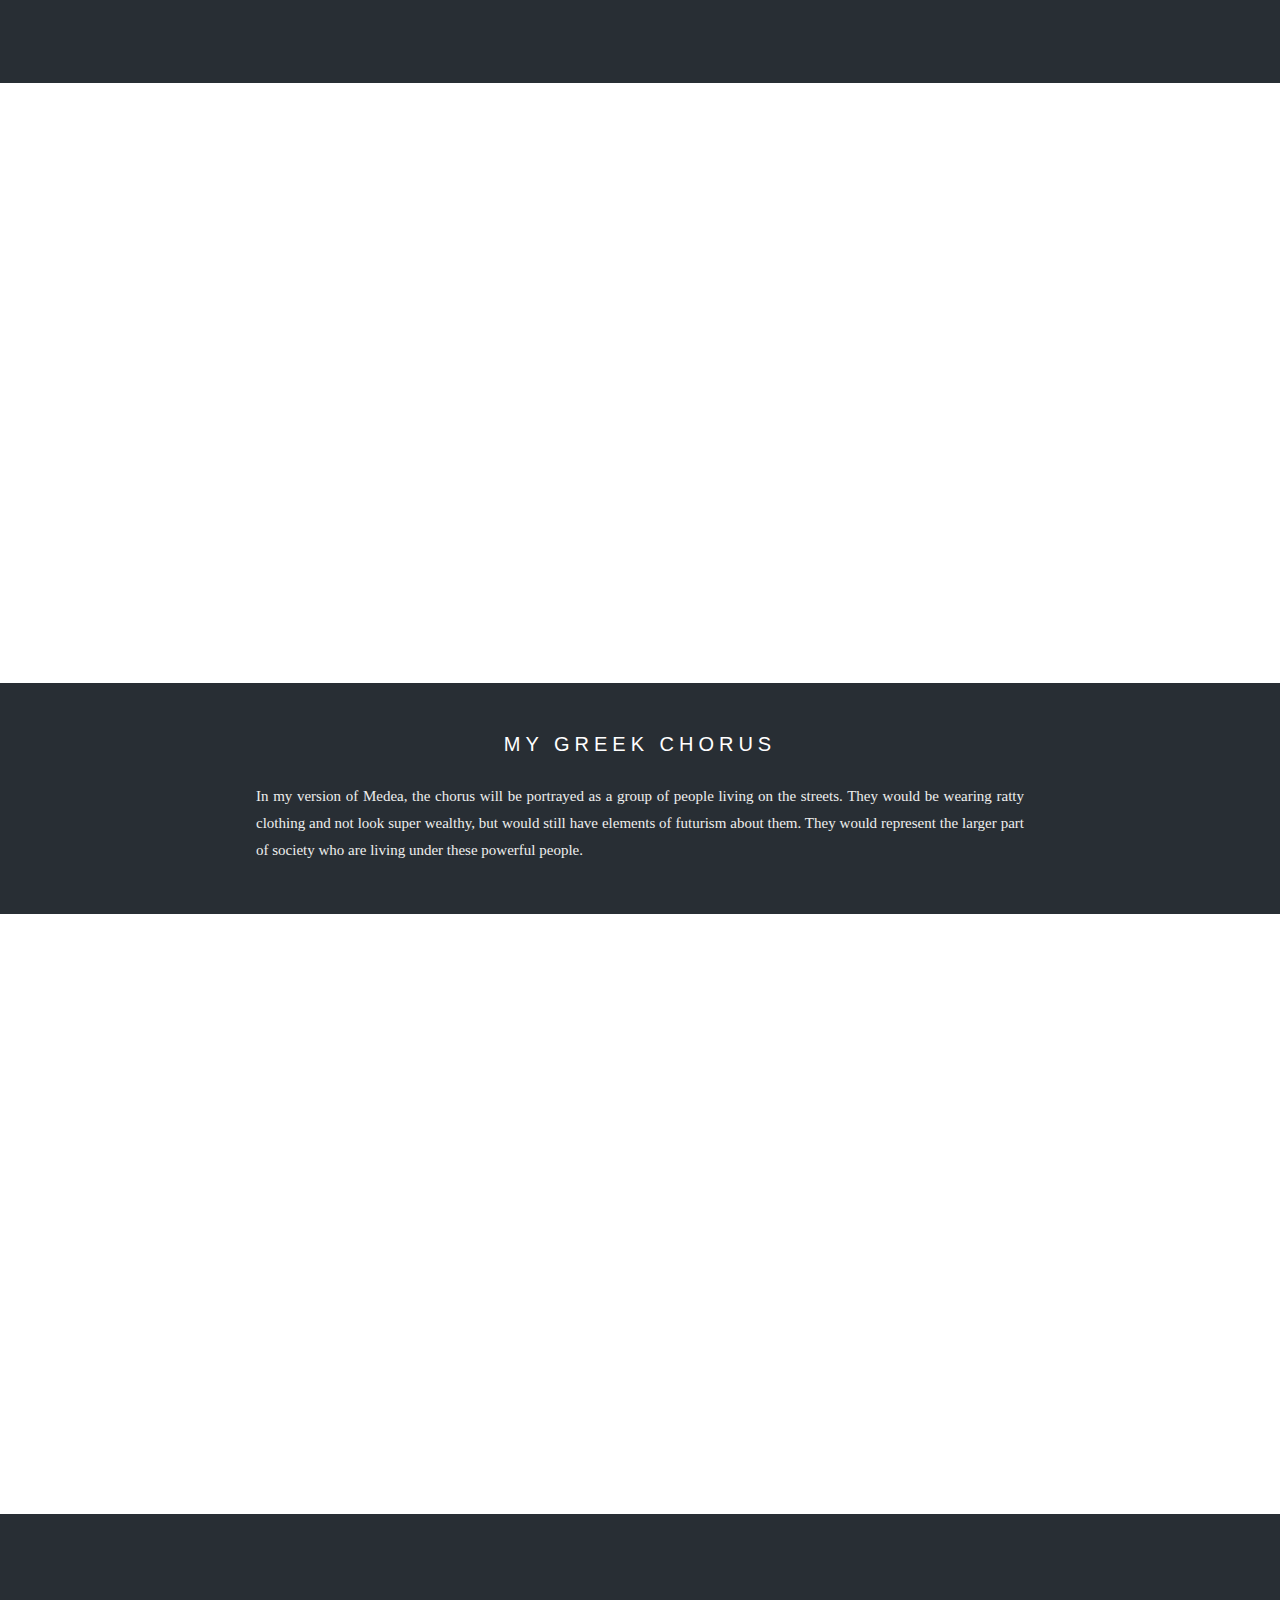
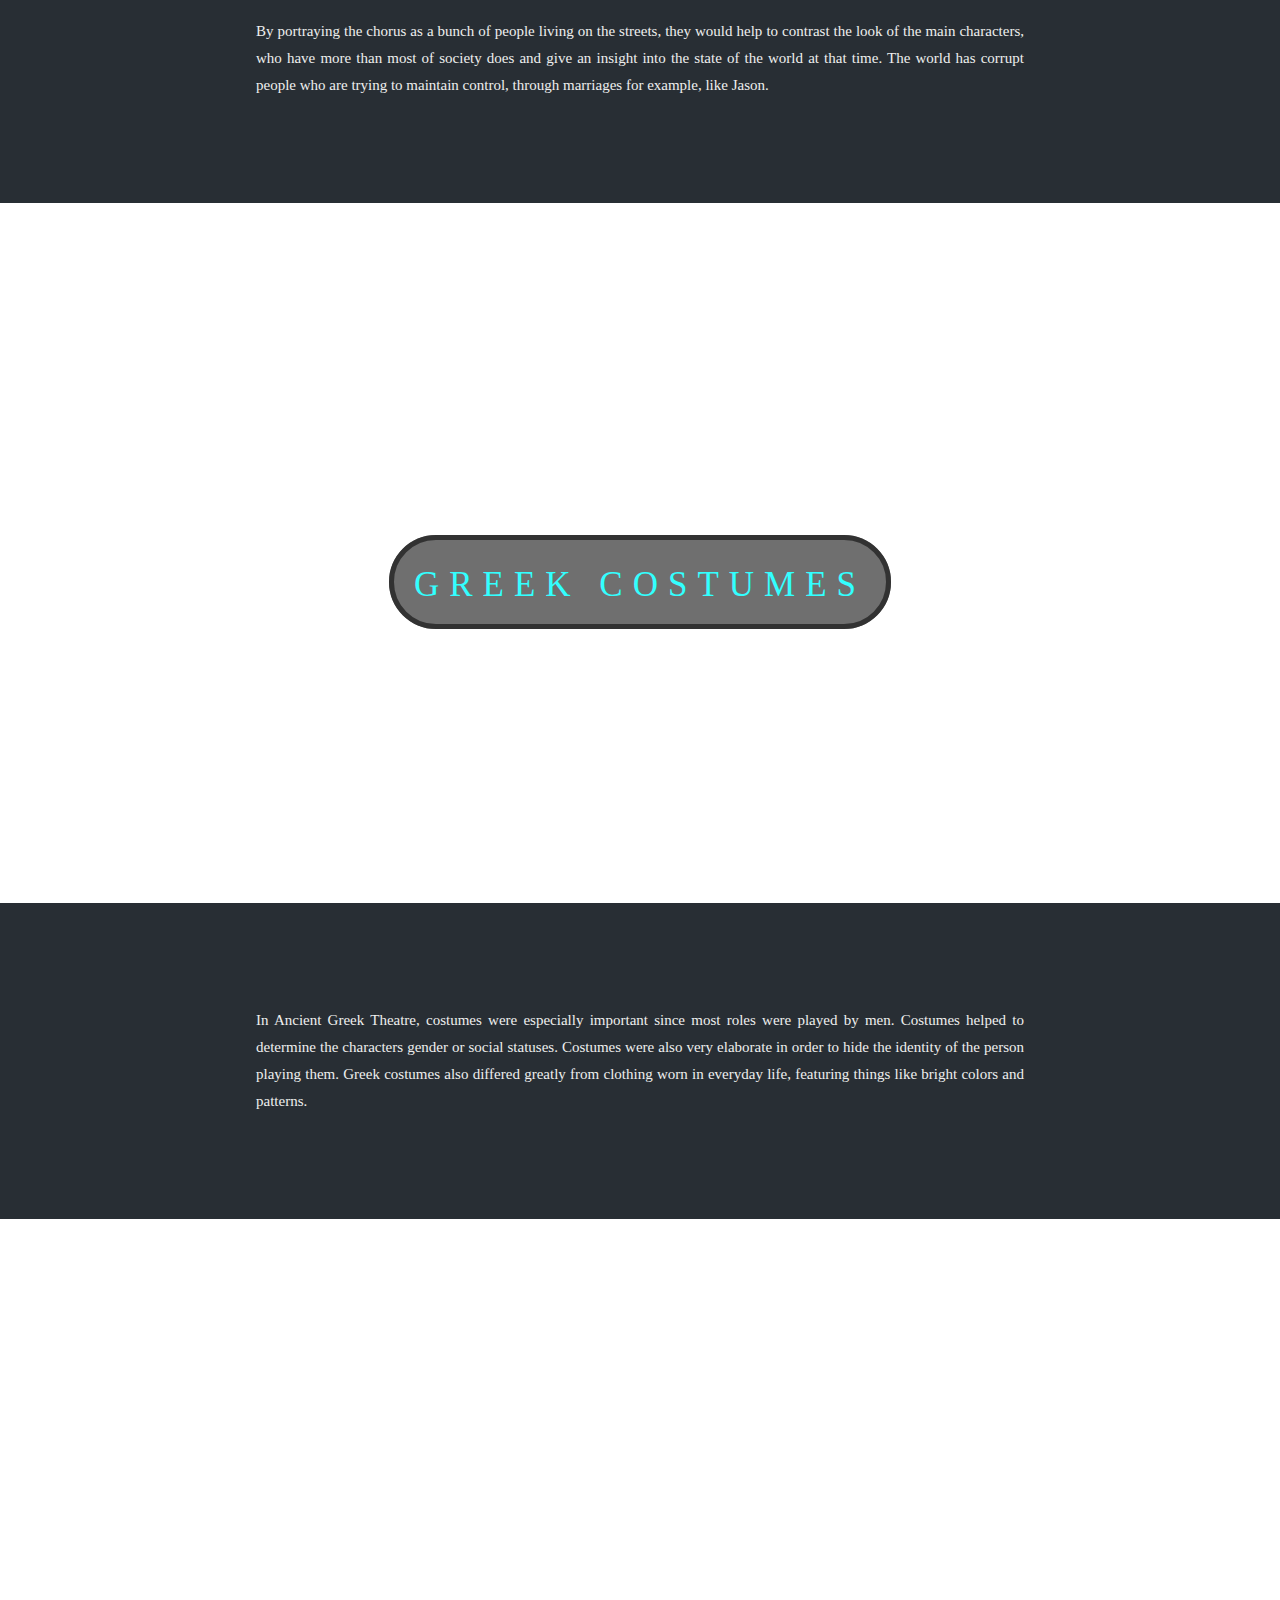
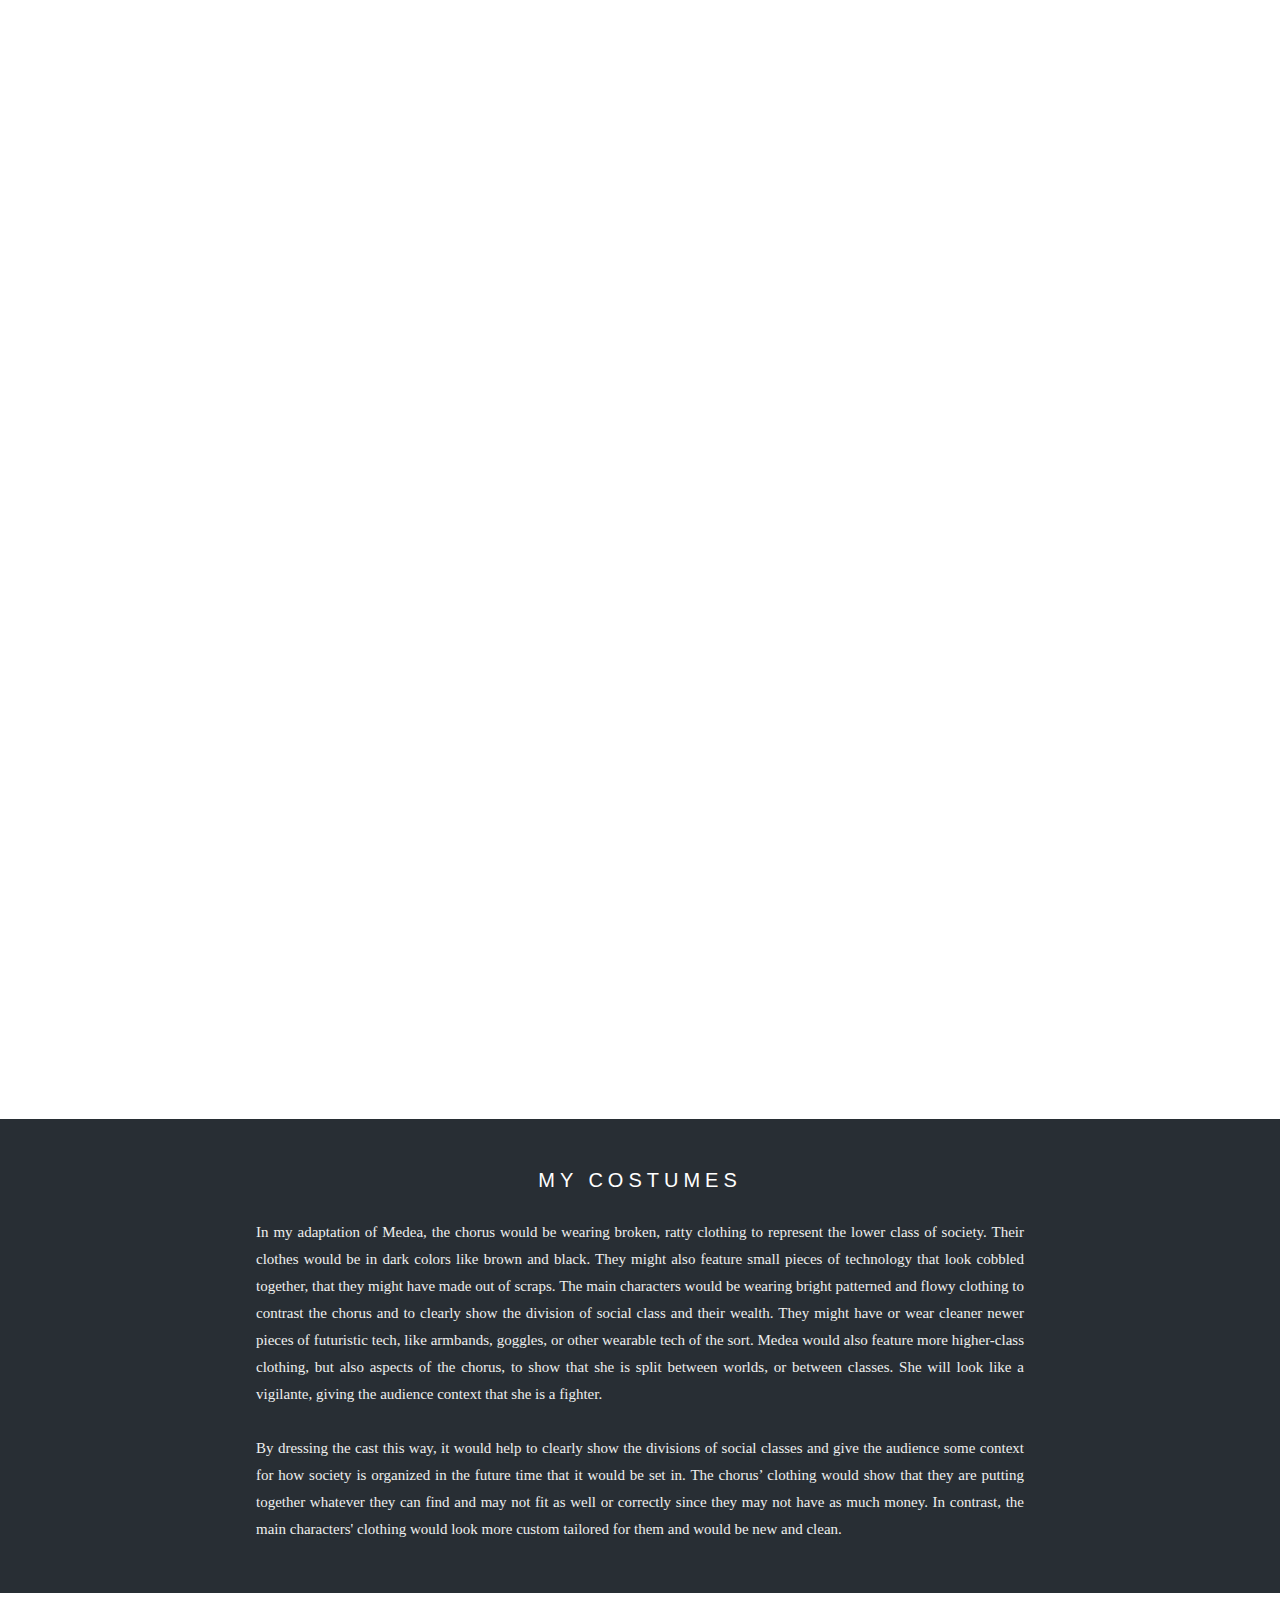
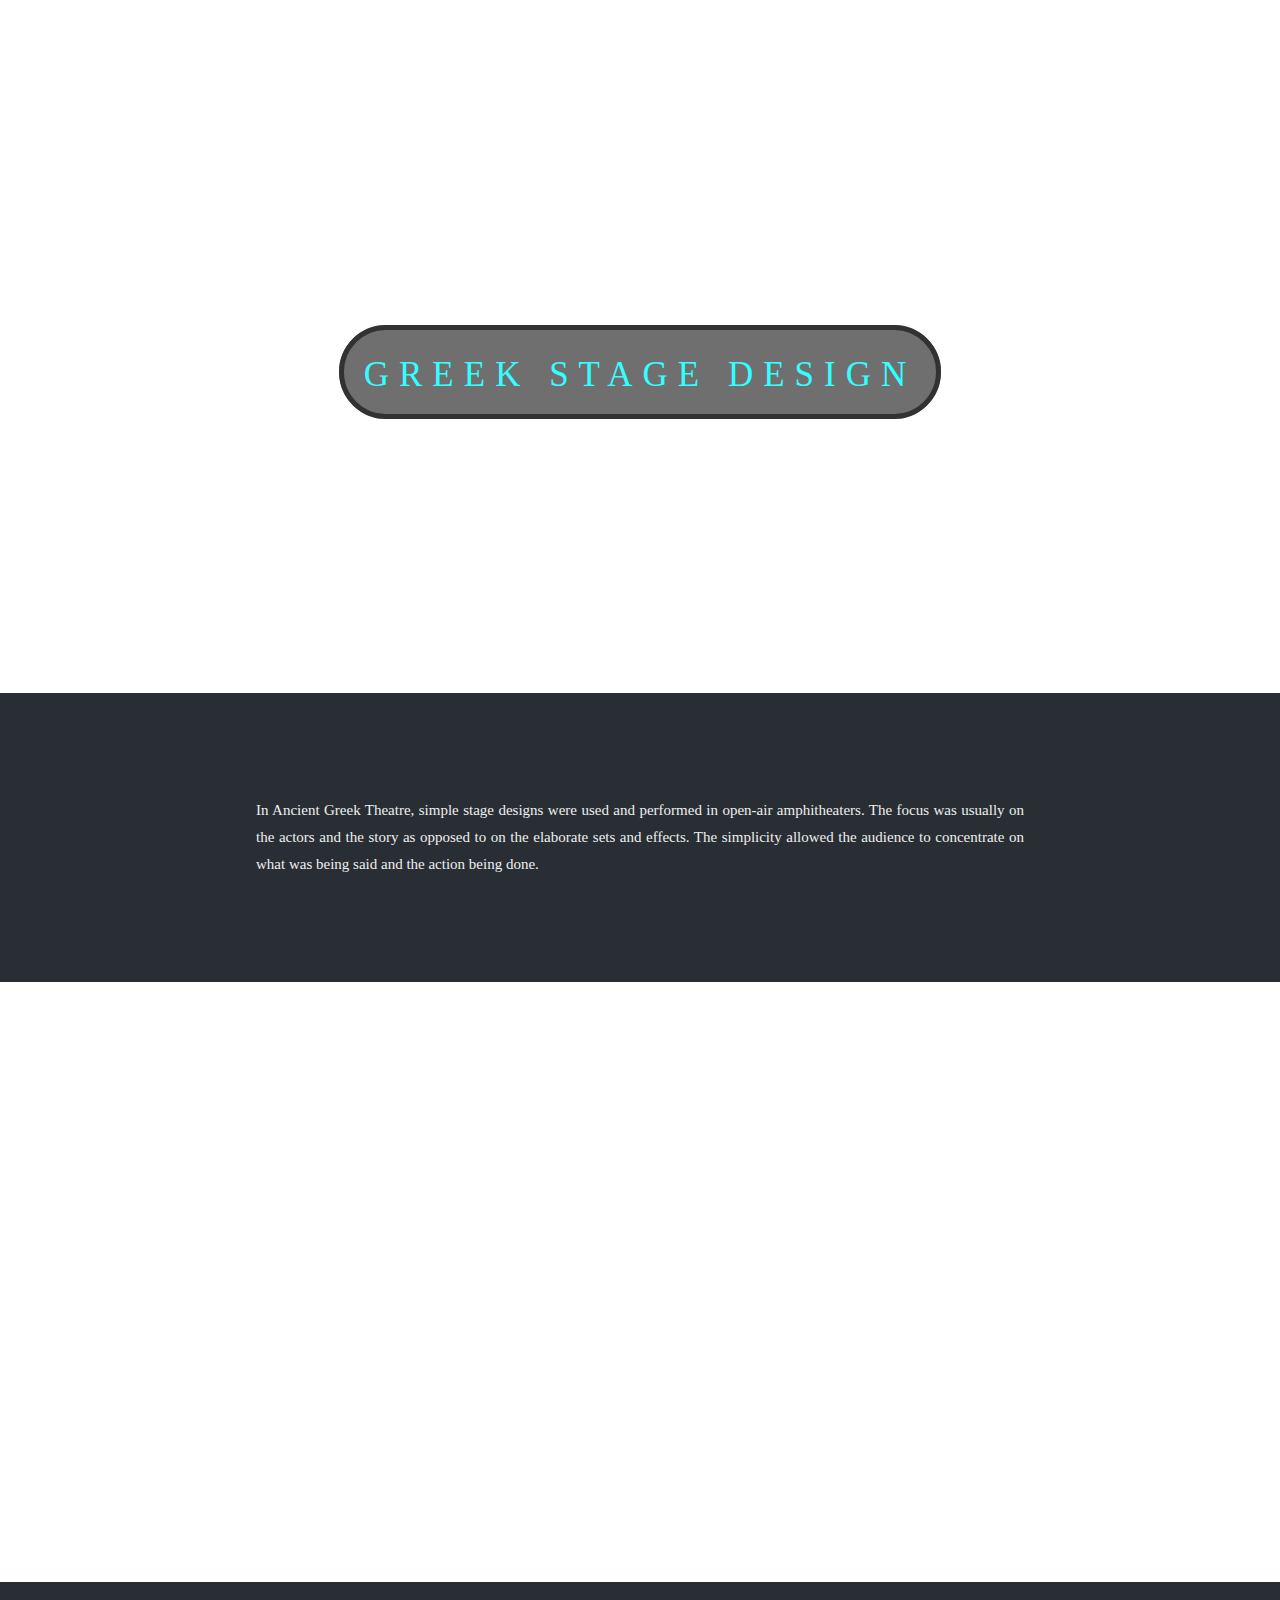
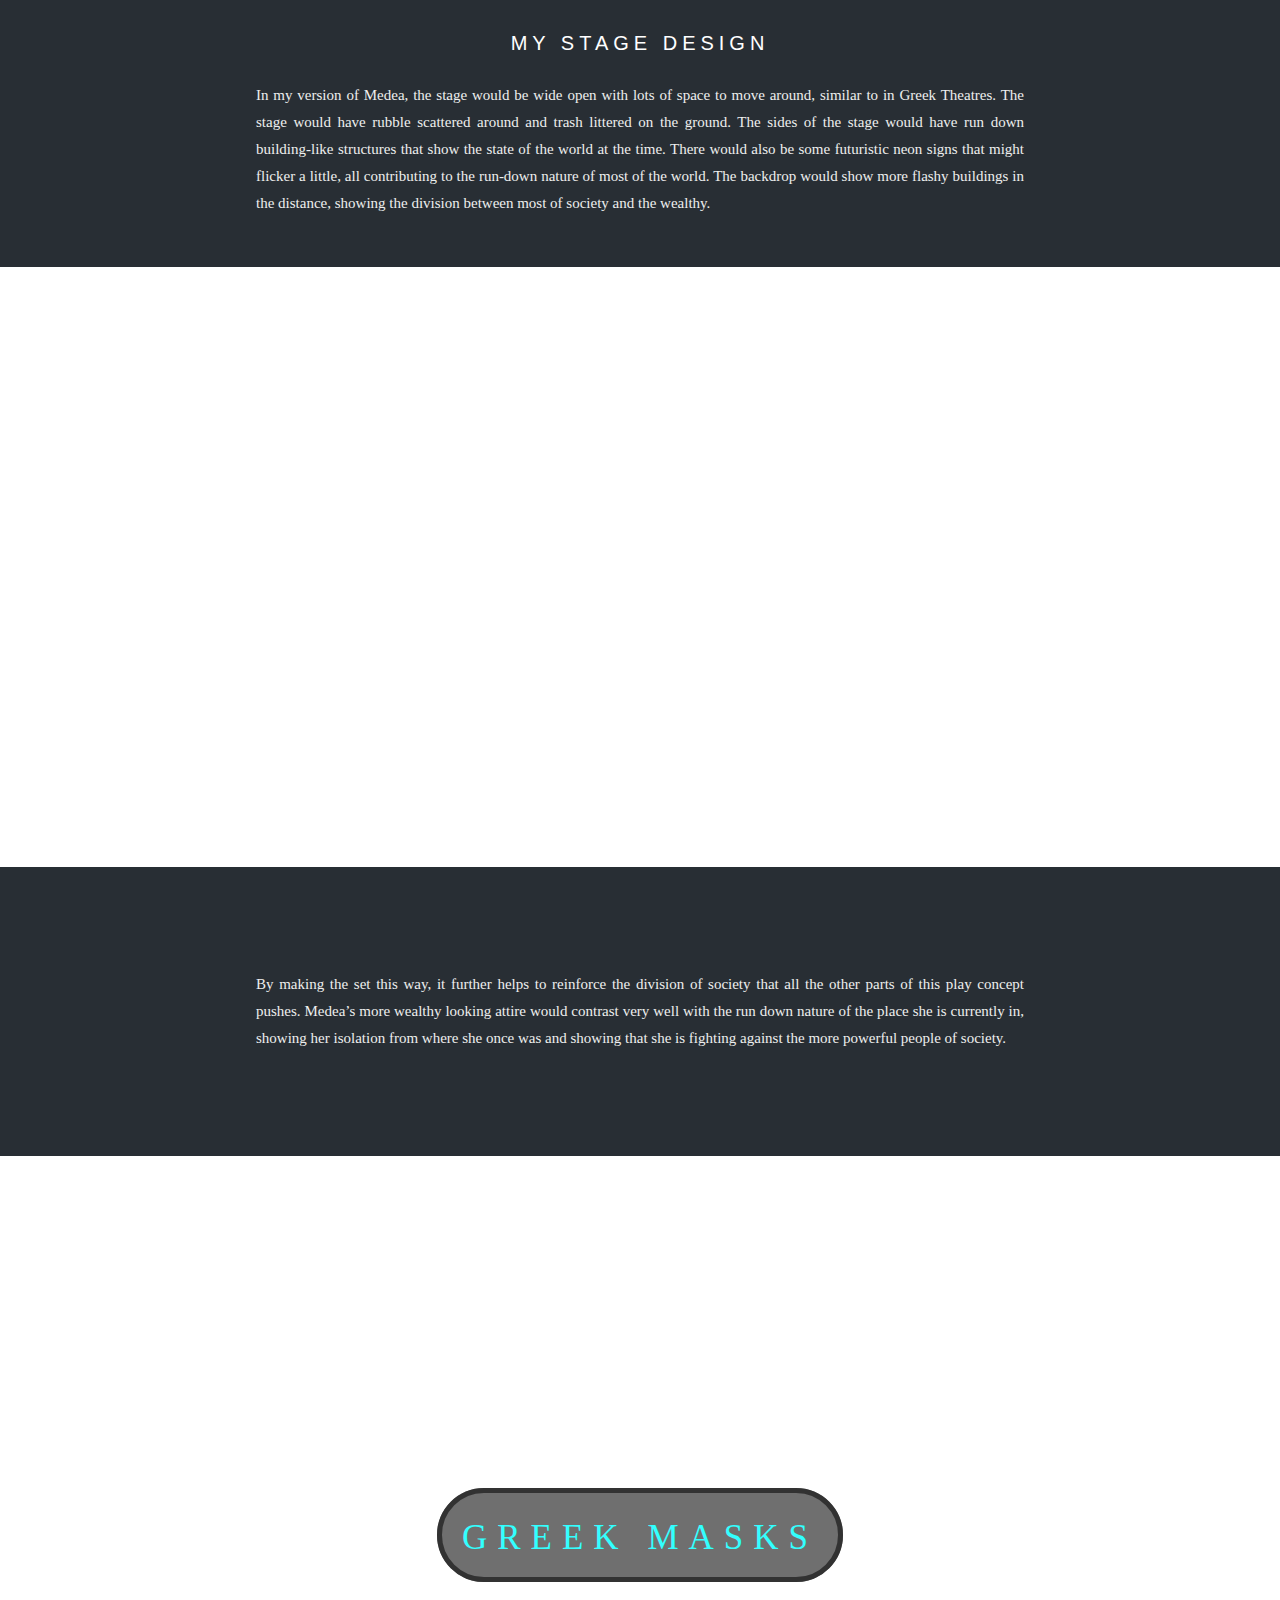
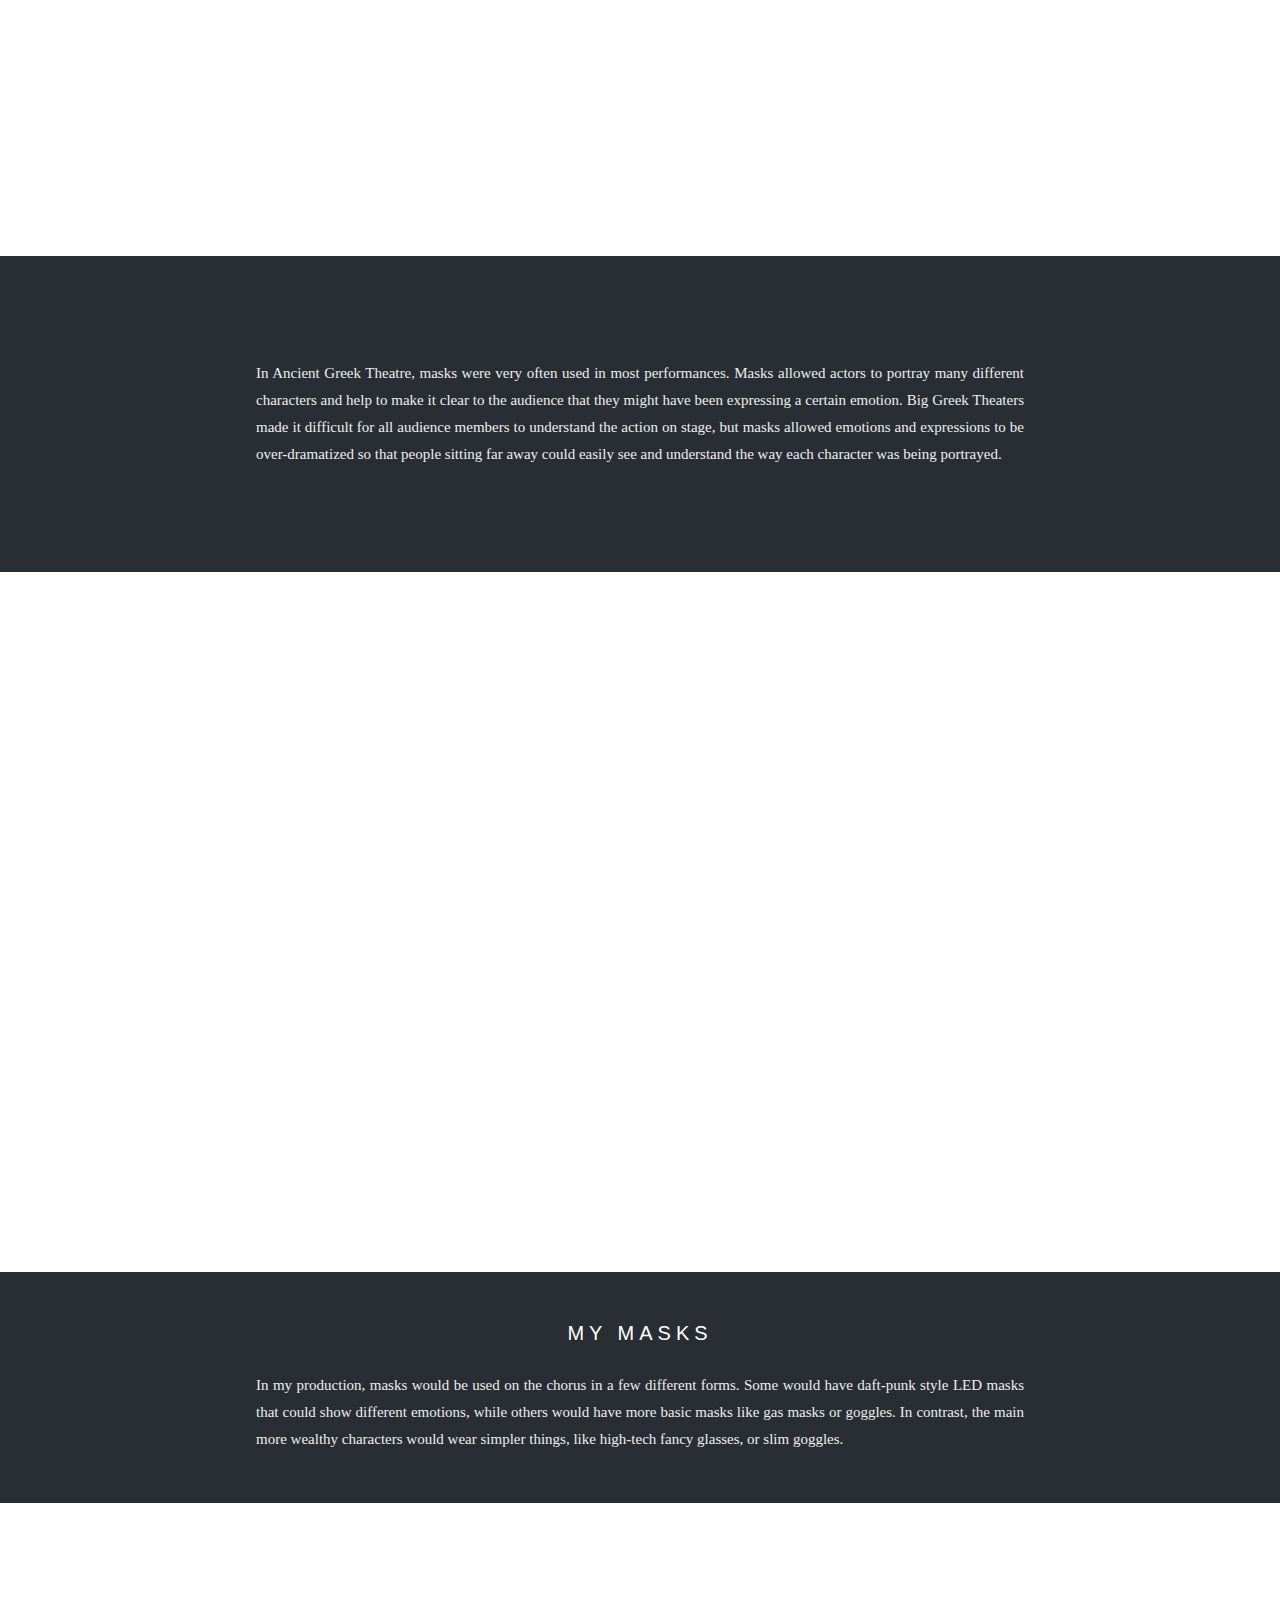
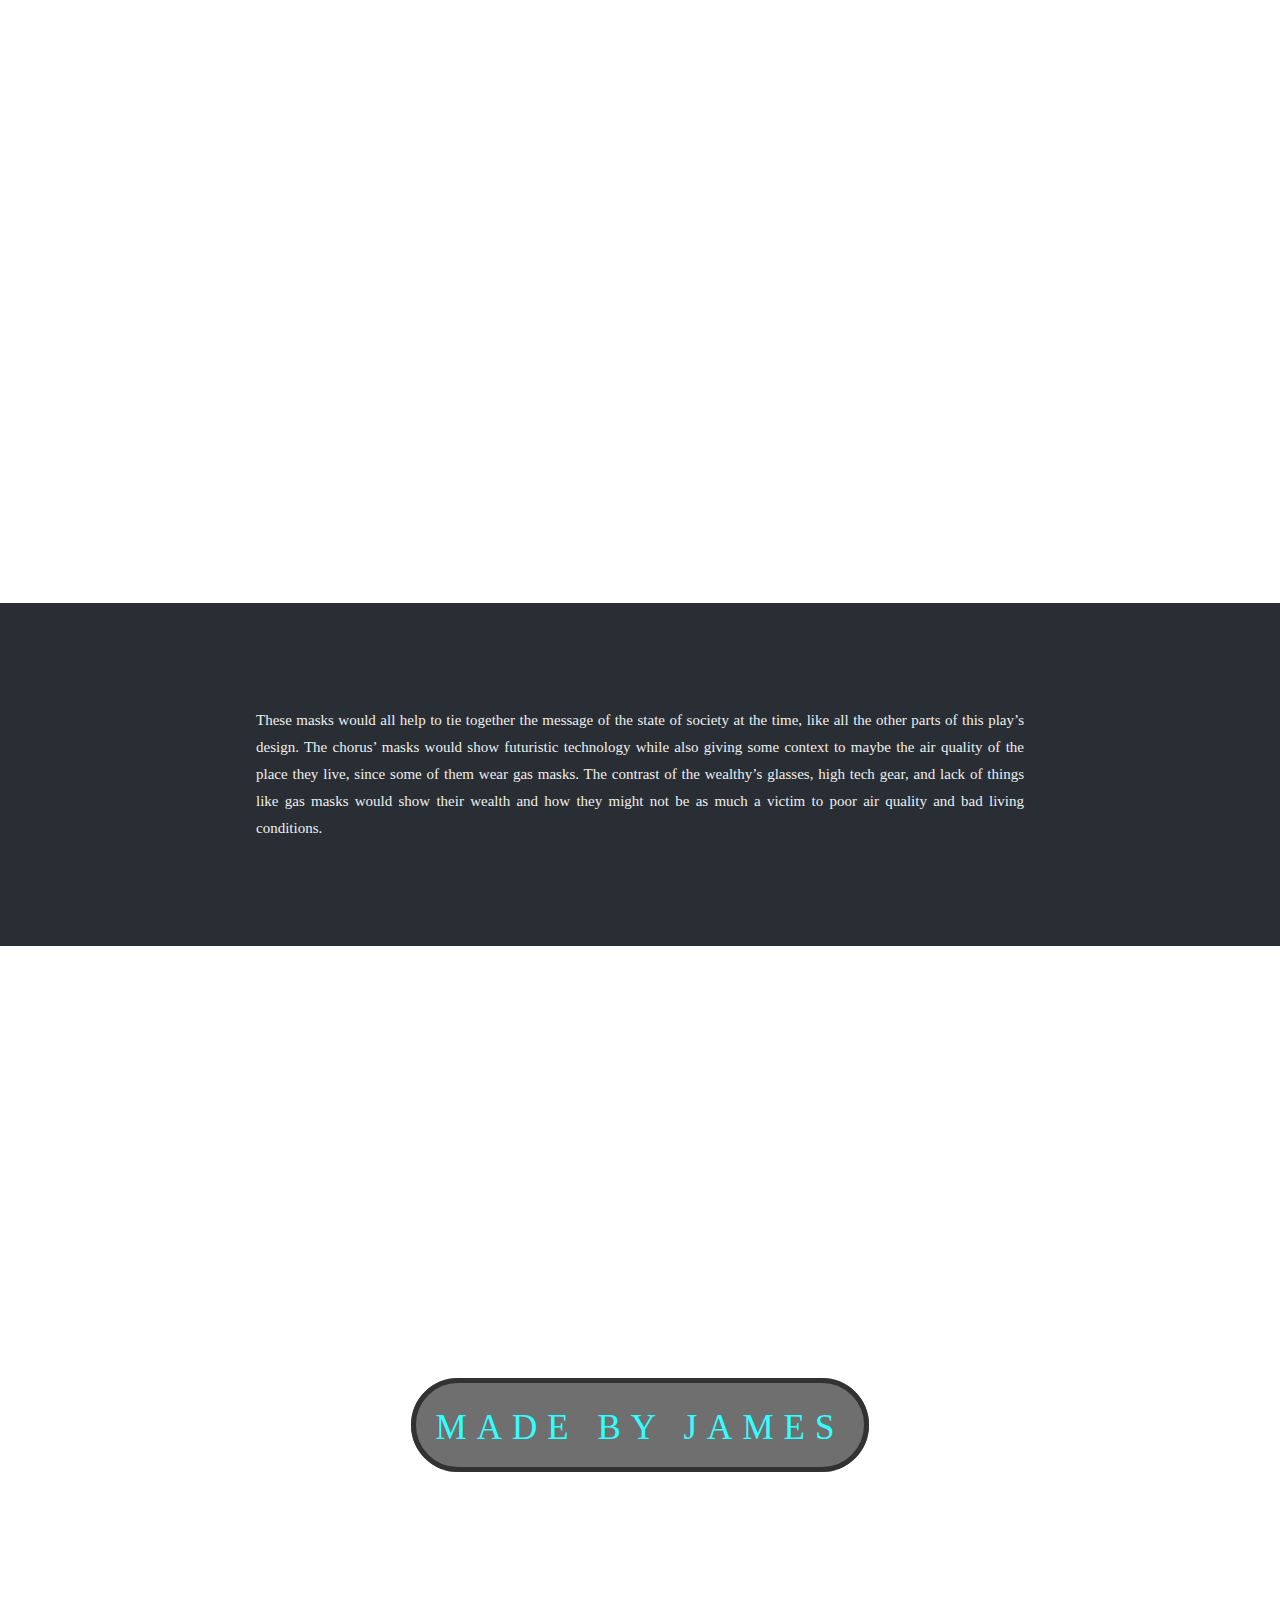
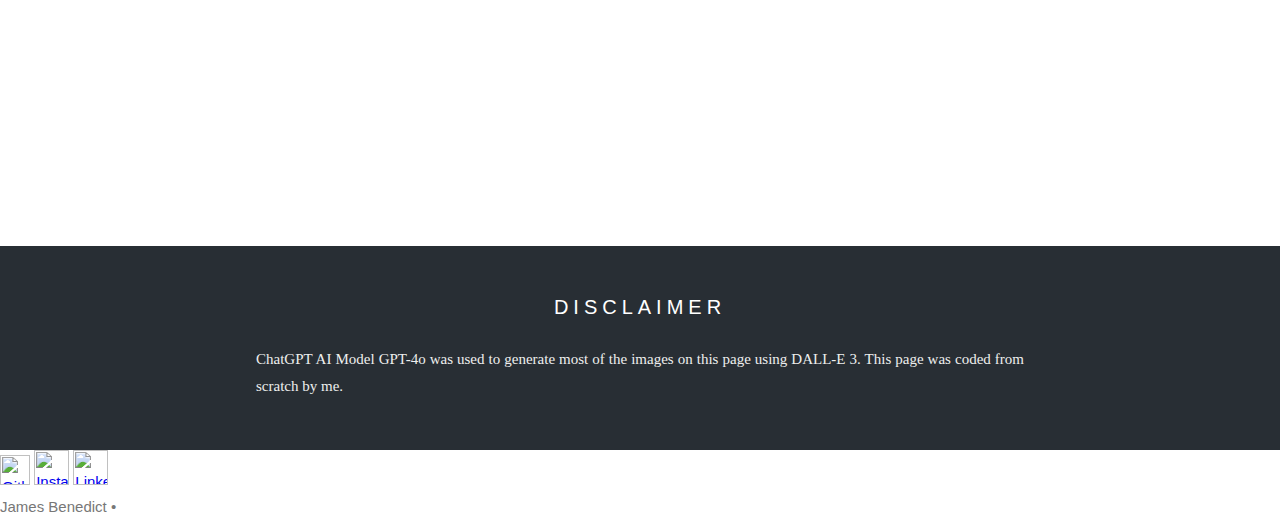
==== commit ee41780a: "Update index.html" ====
--- a/index.html
+++ b/index.html
@@ -326,7 +326,58 @@
 	
 	
 </style>
-<body>
+<body oncontextmenu="return false">
+
+	<div id="dropdownMenu" class="dropdown-content">
+		<div class="desktopheader">
+			<div class="dropdown-container">
+				<div class="dropdown-space"></div>
+				<div onclick="navBar()" class="dropdown-text" style="cursor: pointer;"><div class="navbar-button">✖</div></div>
+				<div class="dropdown-text"><a href="#" class="dropdown-text" data-url="https://jbenedict.work/portfolio" onclick="delayedRedirect(this)">THEATRE</a></div>
+				<div class="dropdown-text"><a href="#" class="dropdown-text" data-url="https://jbenedict.work/photography" onclick="delayedRedirect(this)">PHOTOGRAPHY</a></div>
+				<div class="dropdown-text"><a href="#" class="dropdown-text" data-url="https://jbenedict.work/about" onclick="delayedRedirect(this)">ABOUT</a></div>
+				<div class="dropdown-text"><a href="#" class="dropdown-text" data-url="https://jbenedict.work/contact" onclick="delayedRedirect(this)">CONTACT</a></div>
+				<br><br><div class="links">
+					<a href="https://github.com/jbenedi" target="_blank" rel="noopener noreferrer" class="footer-nav"><img src="https://jbenedict.work/assets/img/github.png" alt="Github Pic" style="width: 30px; padding-top: 3px;"></a>
+					<a href="https://www.instagram.com/jbenedictwork/" target="_blank" rel="noopener noreferrer" class="footer-nav"><img src="https://jbenedict.work/assets/img/instagram.png" alt="Instagram Pic" style="width: 35px;"></a>
+					<a href="https://www.linkedin.com/in/james-benedict-theatre" target="_blank" rel="noopener noreferrer" class="footer-nav"><img src="https://jbenedict.work/assets/img/linkedin.png" alt="Linkedin Pic" style="width: 35px;"></a>
+				</div>
+			</div>
+		</div>
+		<div class="mobileheader">
+			<div class="dropdown-container">
+				<div class="dropdown-space"></div>
+				<div onclick="navBar()" class="dropdown-text" style="cursor: pointer;"><div class="navbar-button">✖</div></div>
+				<div class="dropdown-text"><a href="https://jbenedict.work/portfolio" class="dropdown-text">THEATRE</a></div>
+				<div class="dropdown-text"><a href="https://jbenedict.work/photography" class="dropdown-text">PHOTOGRAPHY</a></div>
+				<div class="dropdown-text"><a href="https://jbenedict.work/about" class="dropdown-text">ABOUT</a></div>
+				<div class="dropdown-text"><a href="https://jbenedict.work/contact" class="dropdown-text">CONTACT</a></div>
+				<br><br><div class="links">
+					<a href="https://github.com/jbenedi" target="_blank" rel="noopener noreferrer" class="footer-nav"><img src="https://jbenedict.work/assets/img/github.png" alt="Github Pic" style="width: 30px; padding-top: 3px;"></a>
+					<a href="https://www.instagram.com/jbenedictwork/" target="_blank" rel="noopener noreferrer" class="footer-nav"><img src="https://jbenedict.work/assets/img/instagram.png" alt="Instagram Pic" style="width: 35px;"></a>
+					<a href="https://www.linkedin.com/in/james-benedict-theatre" target="_blank" rel="noopener noreferrer" class="footer-nav"><img src="https://jbenedict.work/assets/img/linkedin.png" alt="Linkedin Pic" style="width: 35px;"></a>
+				</div>
+			</div>
+		</div>
+	</div>
+	<div class="desktopheader">
+		<div class="header">
+			<div class="logo-container"><div class="logo" style="padding-top: 8px;"><a href="https://jbenedict.work" class="logo"><img src="https://jbenedict.work/assets/img/favicon.png" alt="logo" style="height:50px; cursor: pointer;"></a></div></div>
+			<div class="navbar-nav"><a href="#" class="navbar-button" data-url="https://jbenedict.work/portfolio" onclick="delayedRedirect(this)">THEATRE</a></div>
+			<div class="navbar-nav"><a href="#" class="navbar-button" data-url="https://jbenedict.work/photography" onclick="delayedRedirect(this)">PHOTOGRAPHY</a></div>
+			<div class="navbar-icon" style="right: 180px;"><div class="navbar-iconbutton"><a href="https://jbenedict.work/contact"><img src="https://jbenedict.work/assets/img/mail.png" alt="Contact Pic" style="width: 35px; padding-top: 11px;"></a></div></div>
+			<div class="navbar-icon" style="right: 115px;"><div class="navbar-iconbutton"><a href="https://www.instagram.com/jbenedictwork/" target="_blank" rel="noopener noreferrer"><img src="https://jbenedict.work/assets/img/instagram.png" alt="Instagram Pic" style="width: 35px; padding-top: 11px;"></a></div></div>
+			<div onclick="navBar()" class="navbar-icon" style="right: 50px; top: 8px;"><div class="navbar-iconbutton">☰</div></div>
+		</div>
+	</div>
+	<div class="mobileheader">
+		<div class="header">
+			<div class="logo-container"><div class="logo"><a href="https://jbenedict.work" class="logo"><img src="https://jbenedict.work/assets/img/favicon.png" alt="logo" style="height:50px; cursor: pointer;"></a></div></div>
+			<div class="navbar-icon" style="right: 180px;"><div class="navbar-iconbutton"><a href="https://jbenedict.work/portfolio"><img src="https://jbenedict.work/assets/img/theatre.png" alt="Theatre Pic" style="width: 42px; padding-top: 6px;"></a></div></div>
+			<div class="navbar-icon" style="right: 115px;"><div class="navbar-iconbutton"><a href="https://www.instagram.com/jbenedictwork/" target="_blank" rel="noopener noreferrer"><img src="https://jbenedict.work/assets/img/instagram.png" alt="Instagram Pic" style="width: 35px; padding-top: 11px;"></a></div></div>
+			<div onclick="navBar()" class="navbar-icon" style="right: 50px;"><div class="navbar-iconbutton">☰</div></div>
+		</div>
+	</div>
 
 <div class="titleimage">
   <div class="caption">
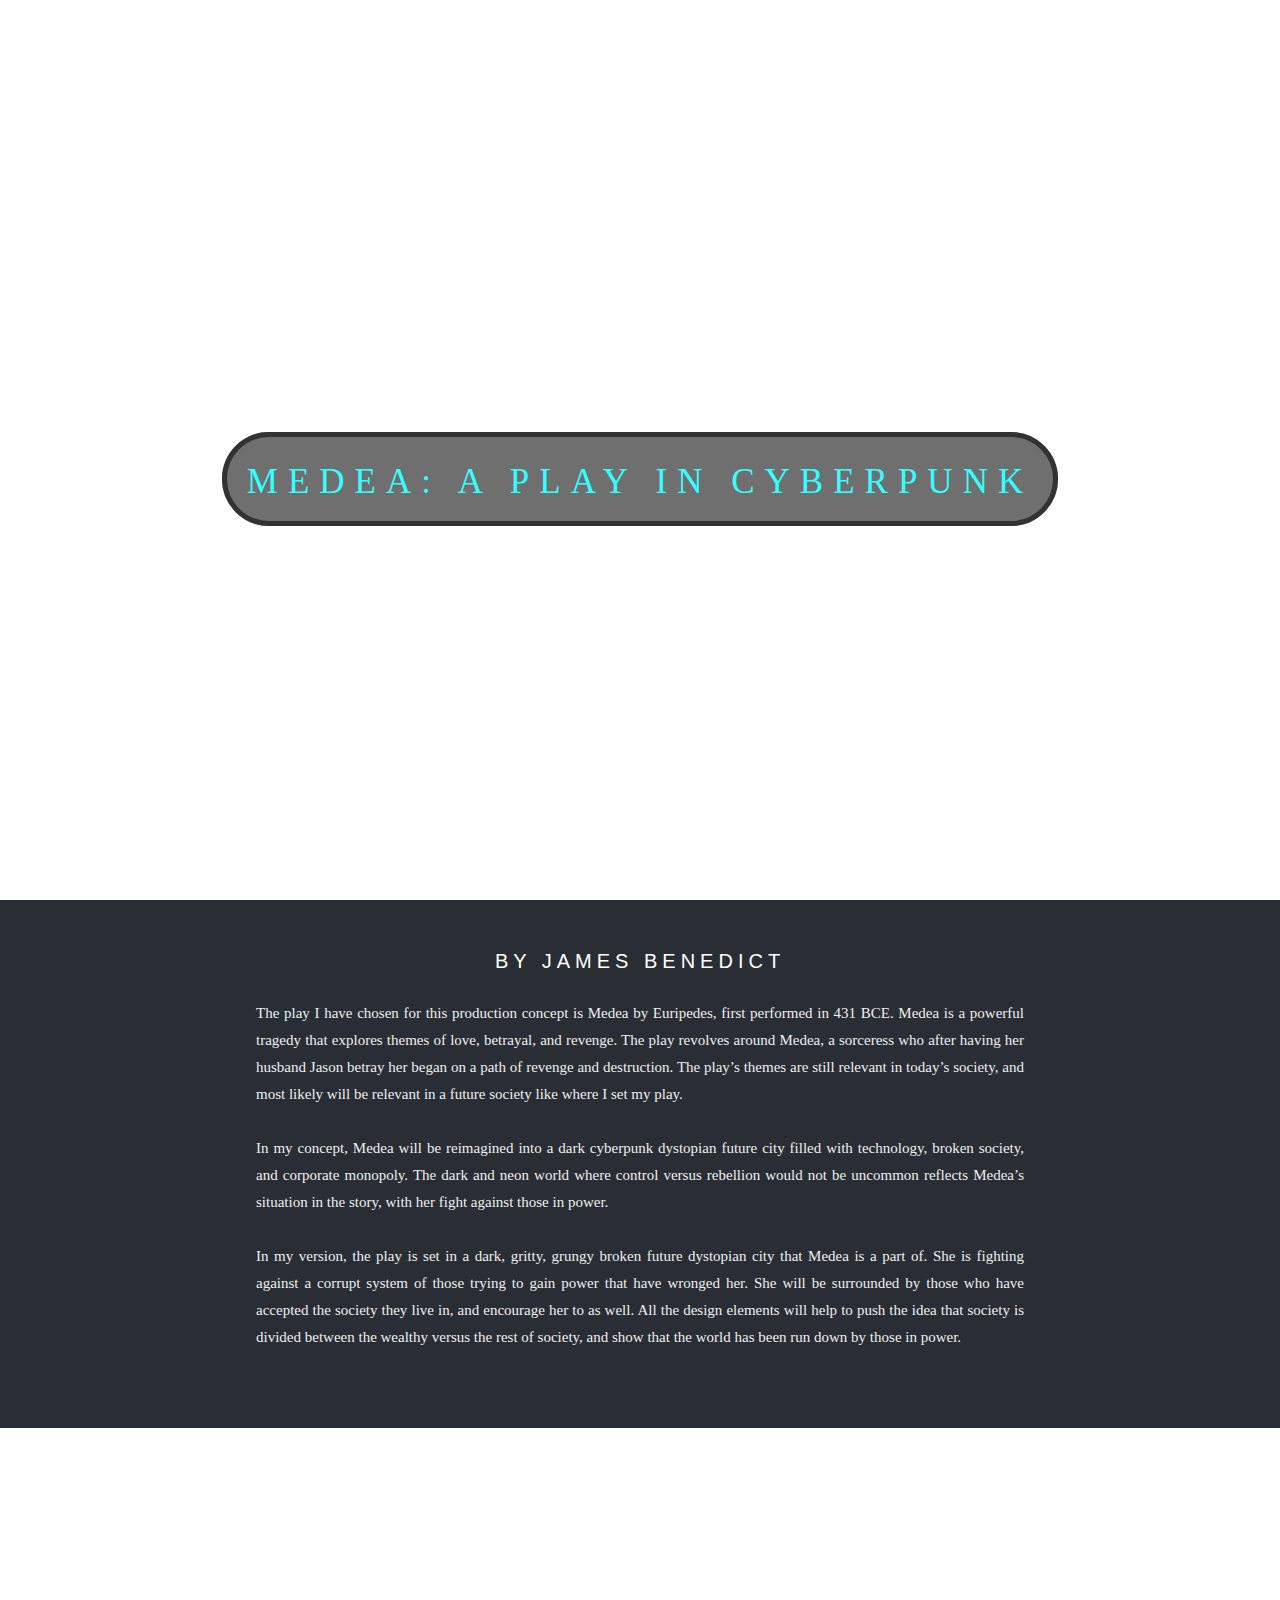
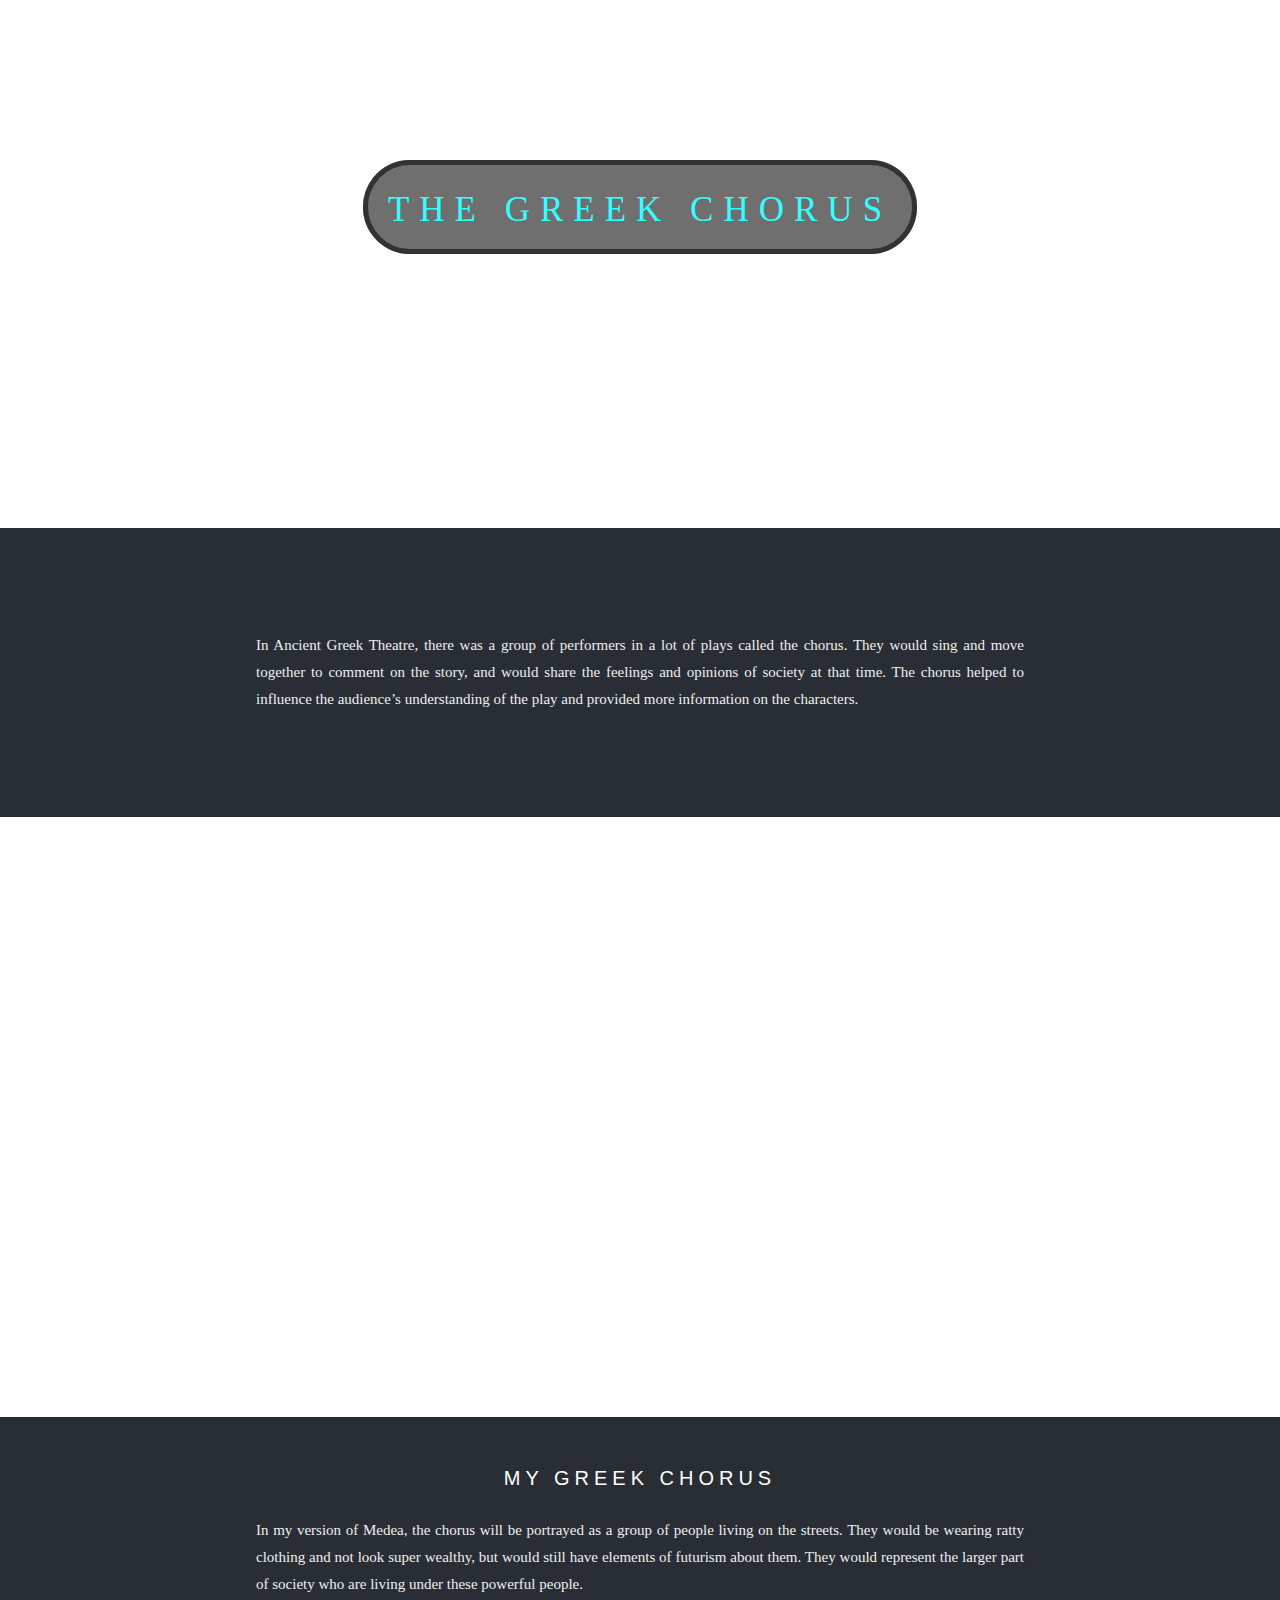
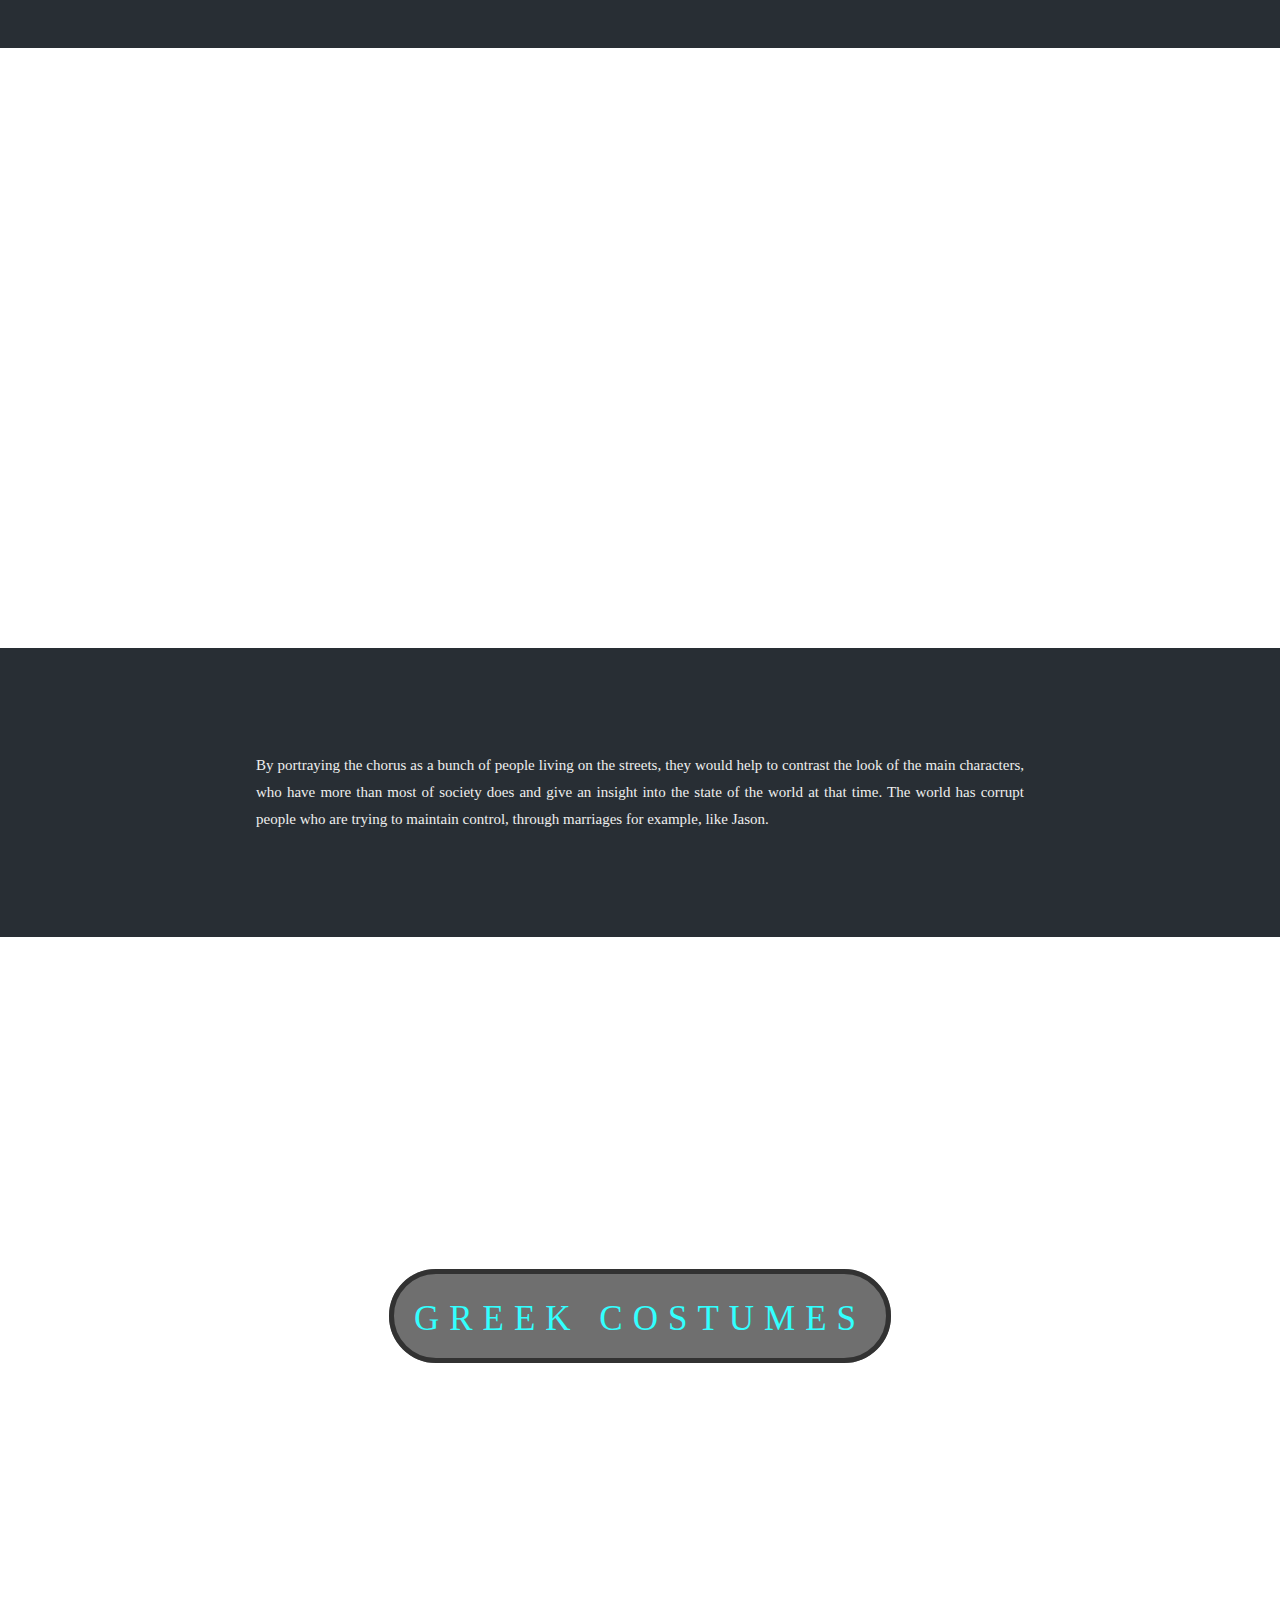
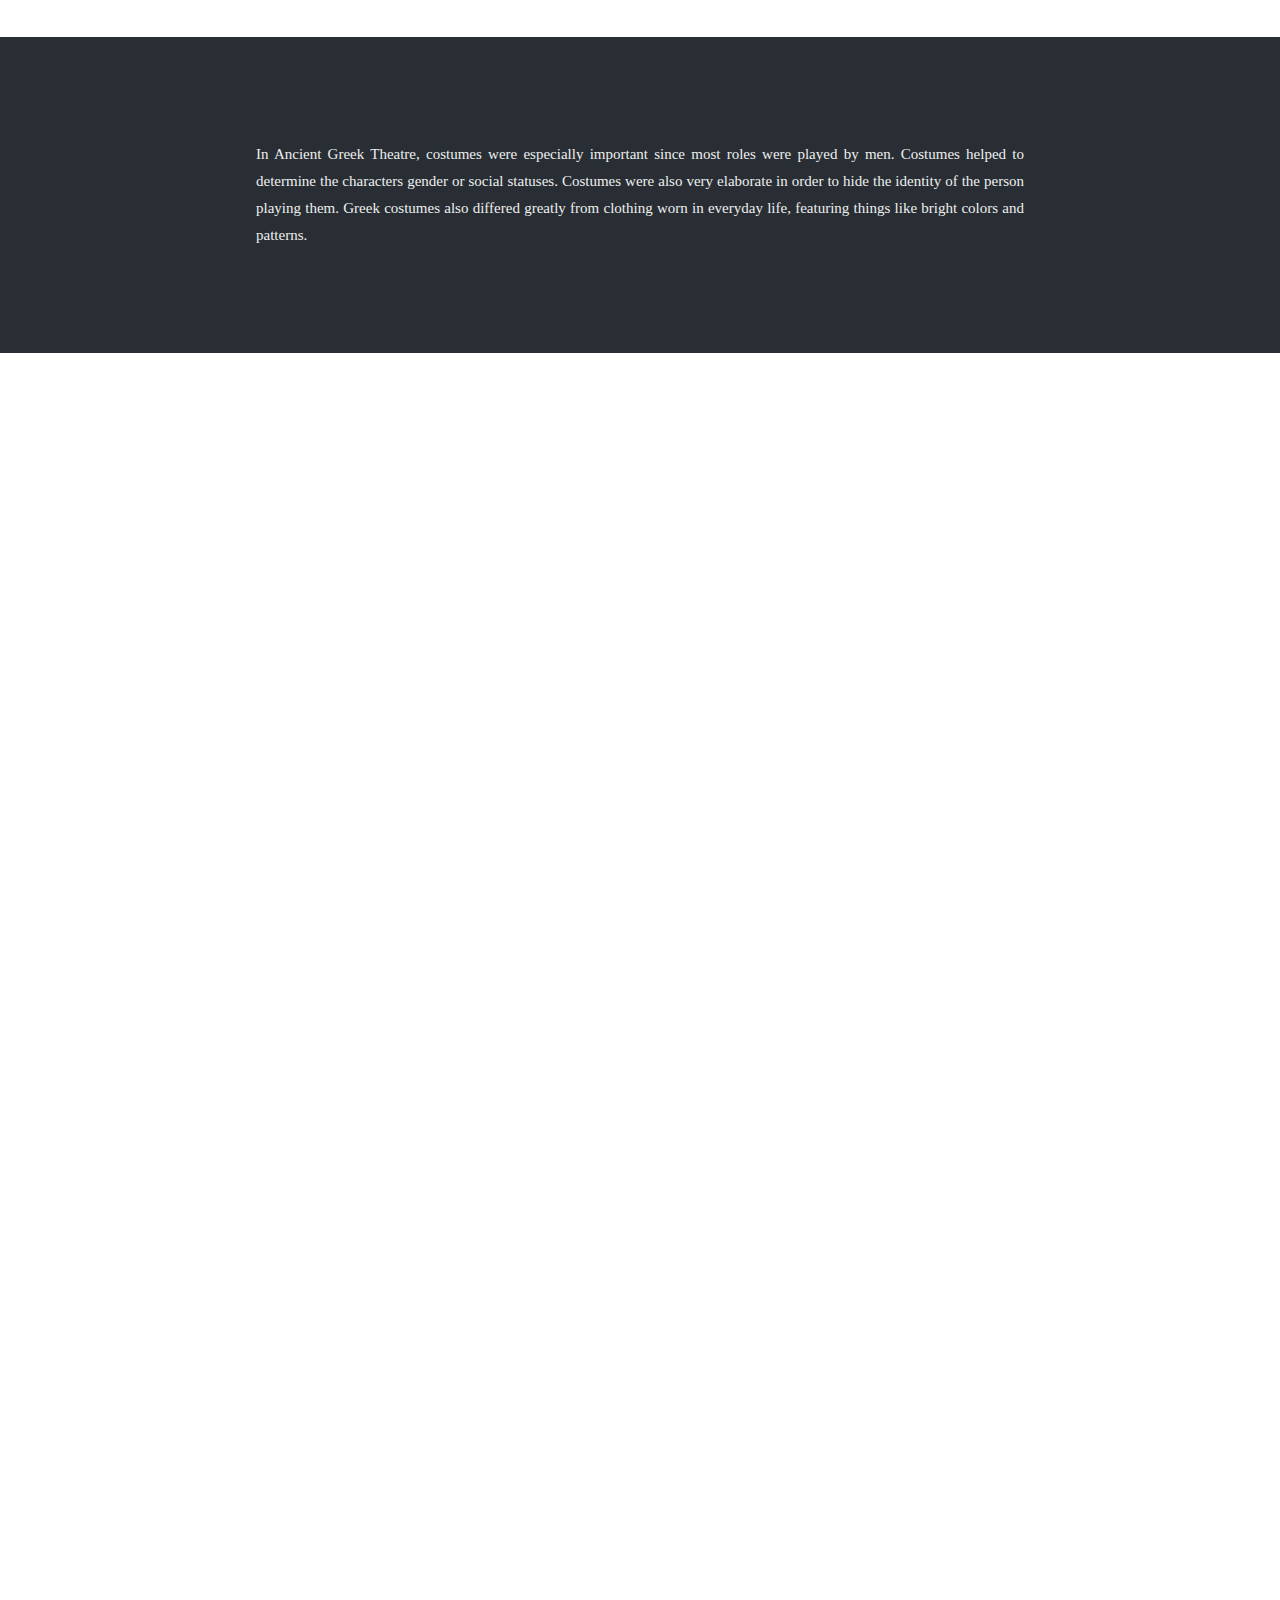
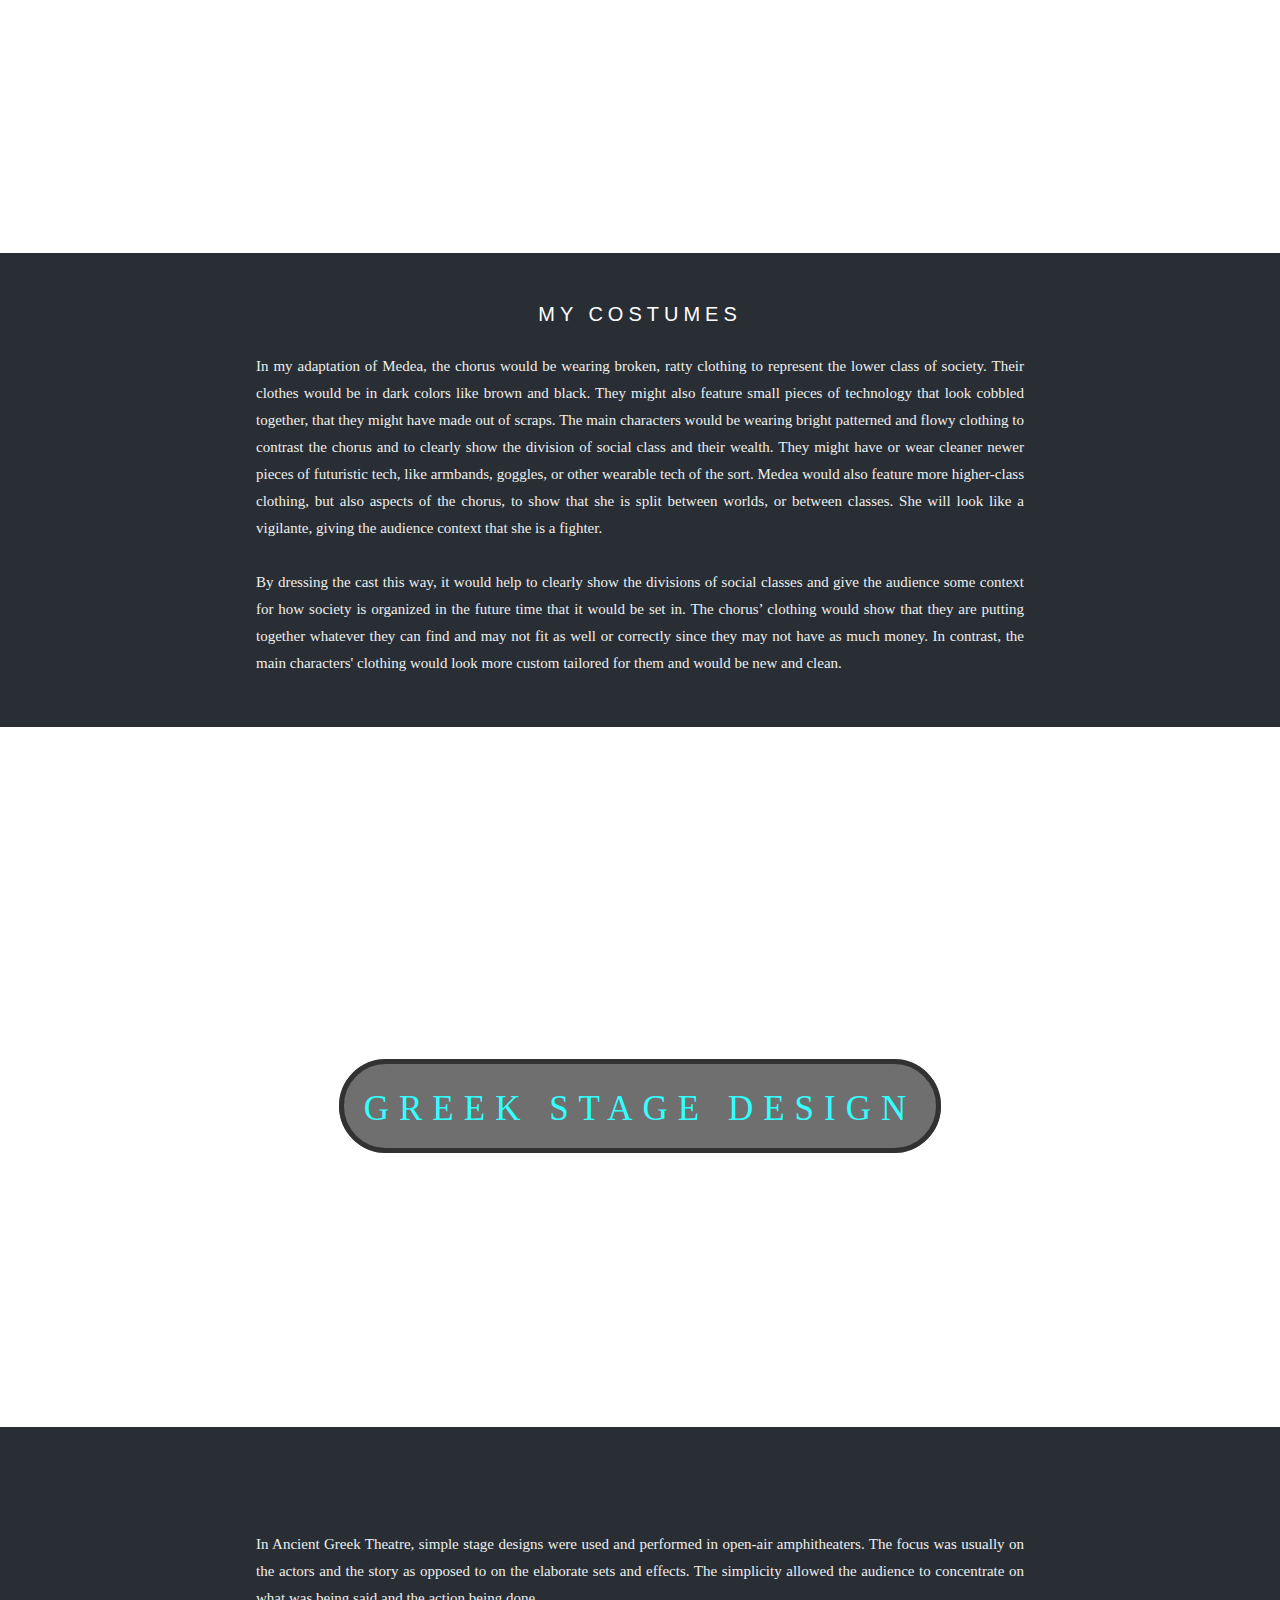
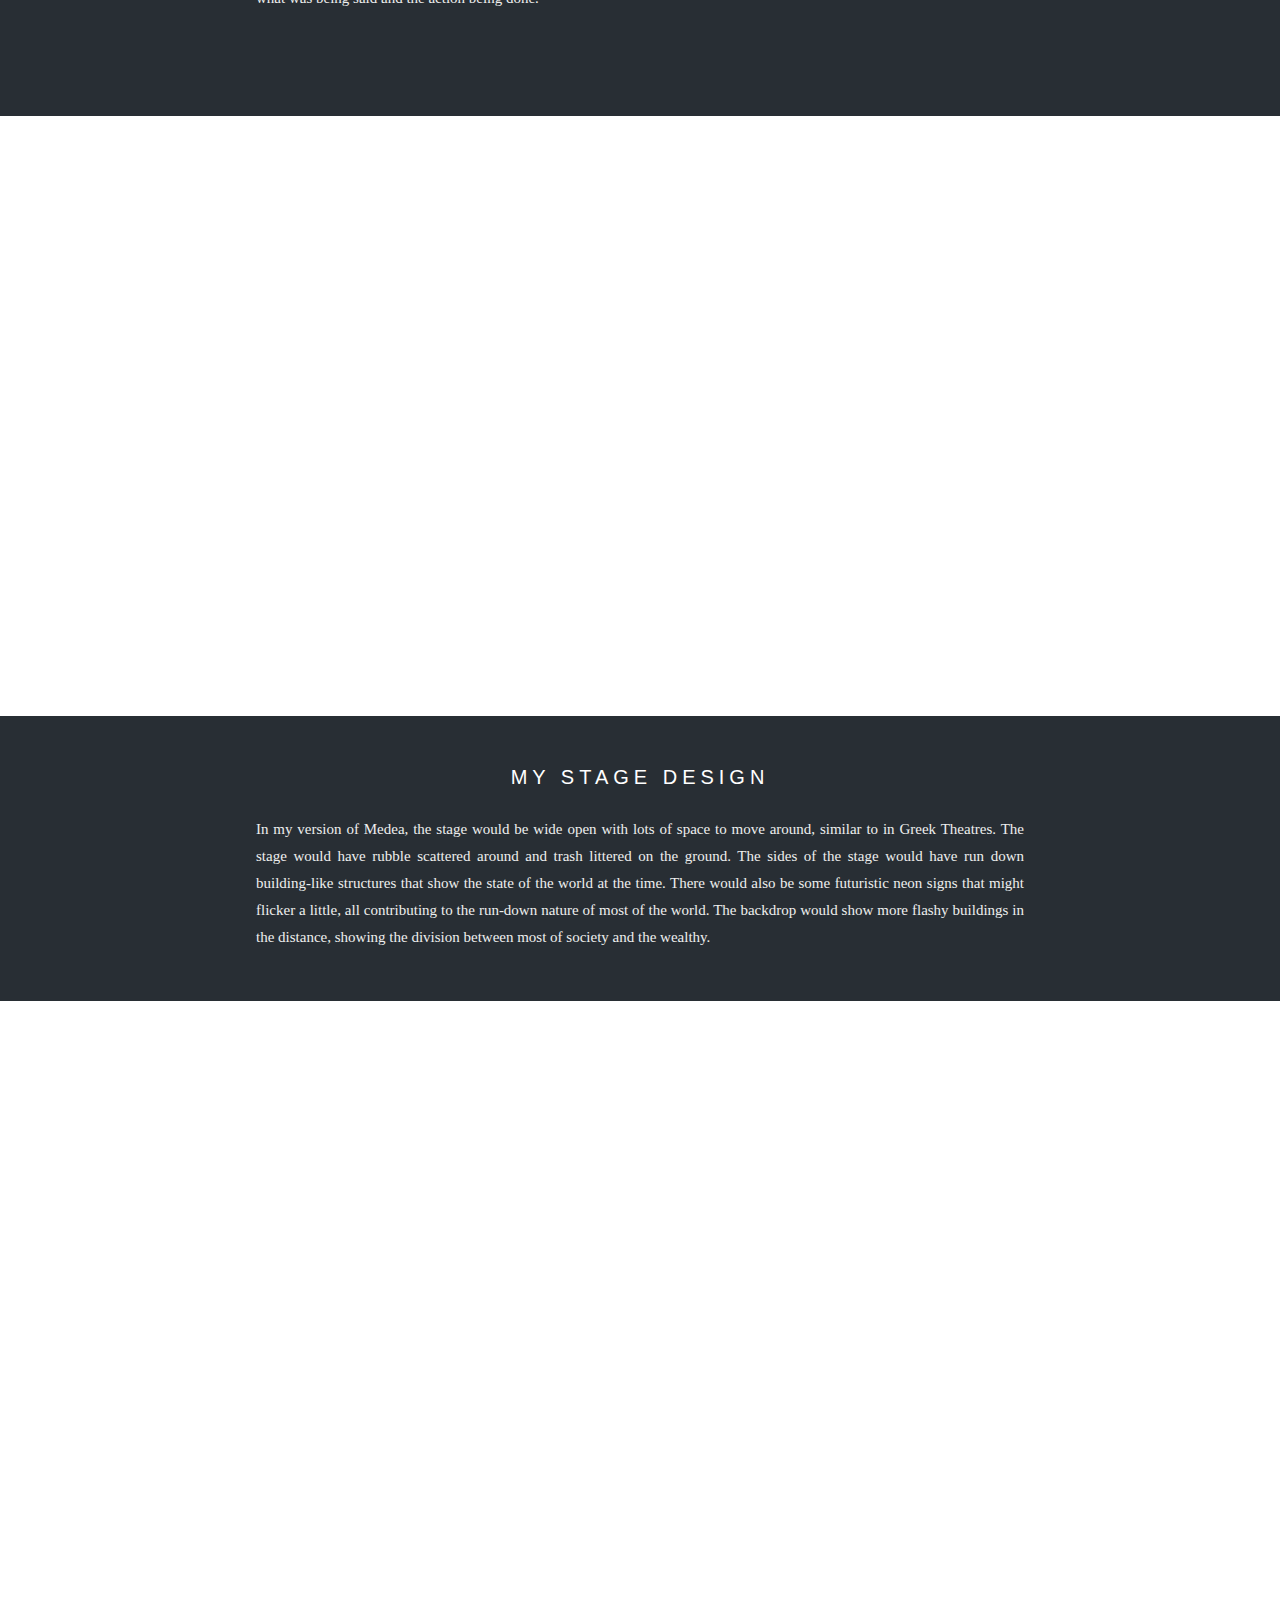
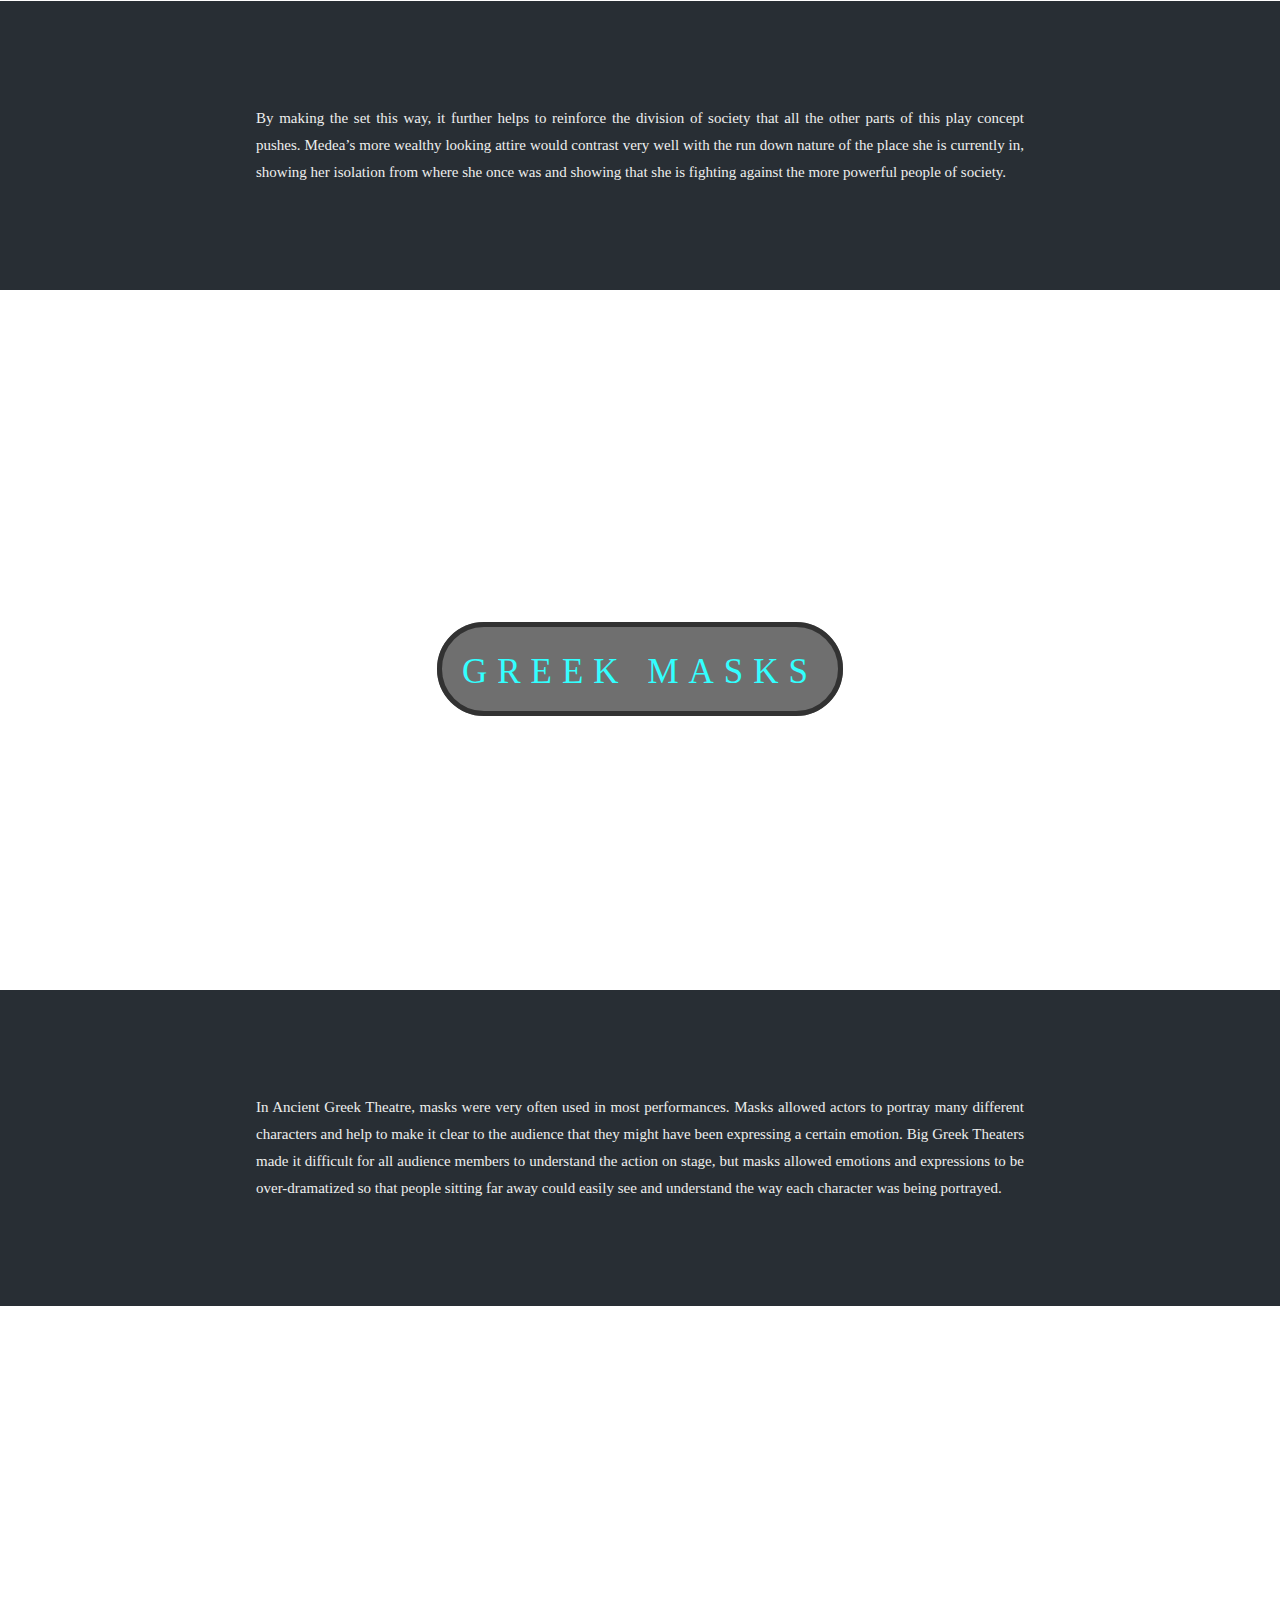
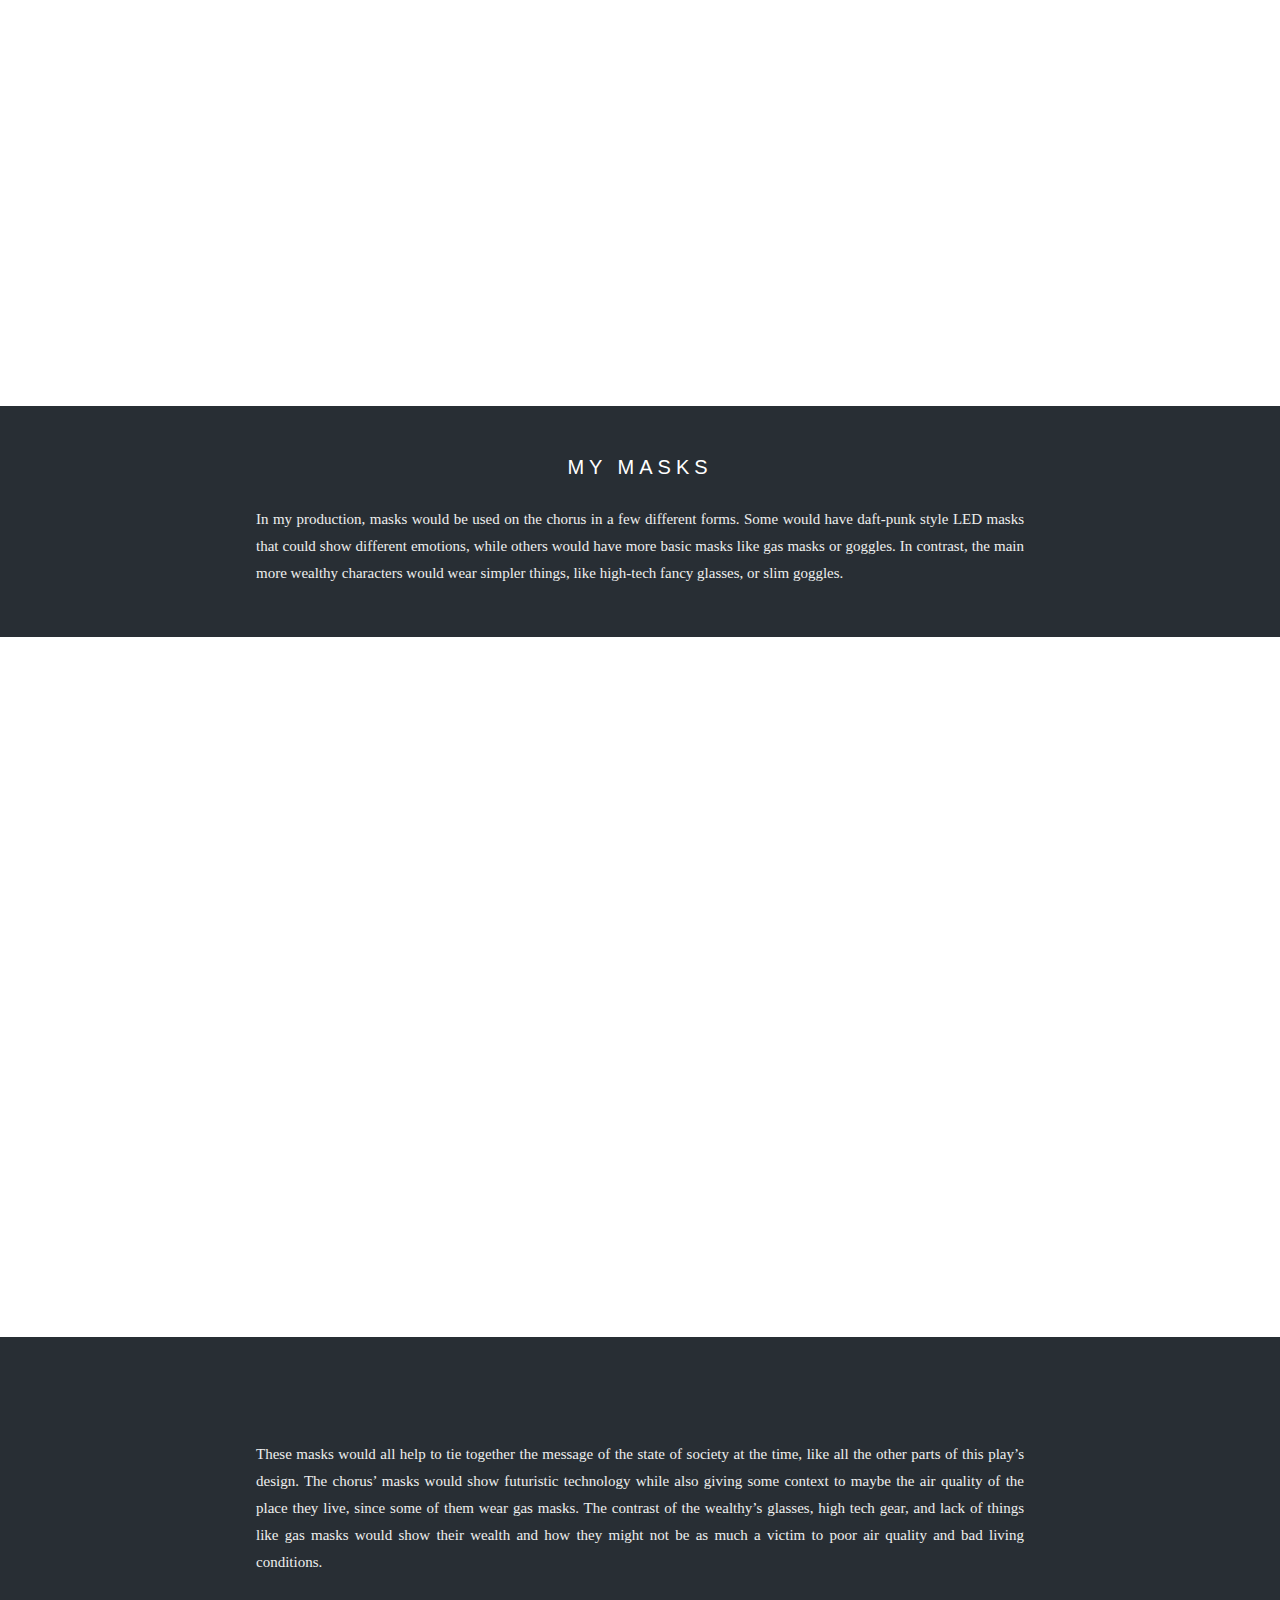
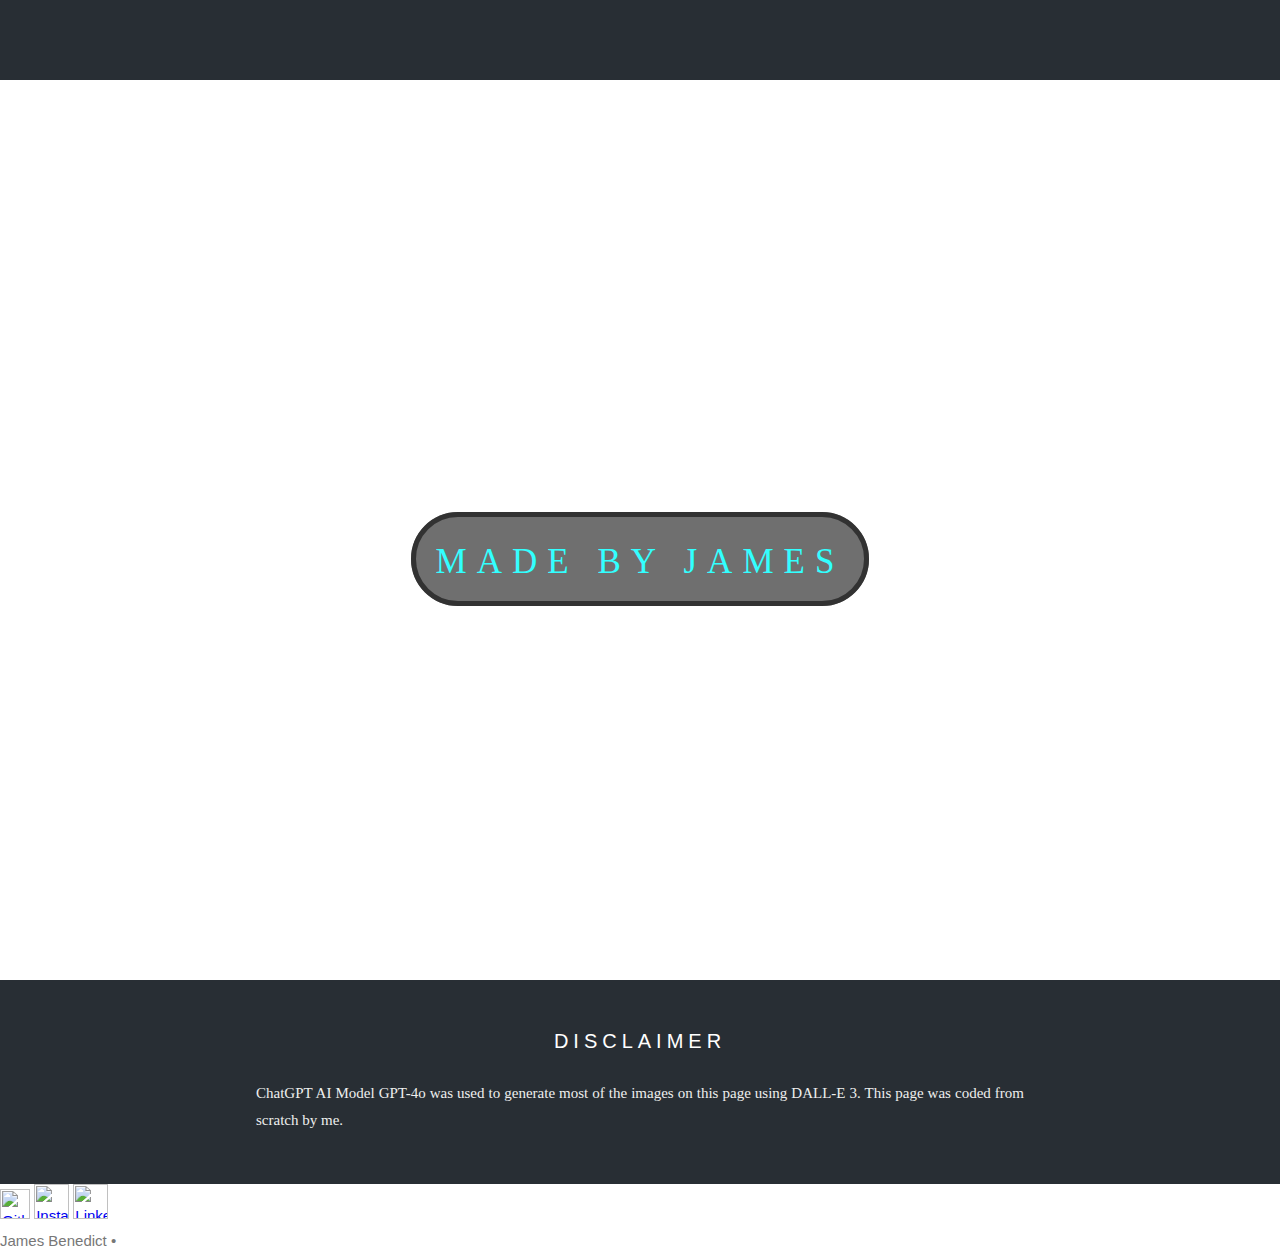
==== commit e05e4edb: "Update index.html" ====
--- a/index.html
+++ b/index.html
@@ -2,6 +2,7 @@
 <meta name="viewport" content="width=device-width, initial-scale=1">
 <script src="https://jbenedict.work/medea/assets/js/scrollreveal.js"></script>
 <link rel="stylesheet" media="screen" href="https://jbenedict.work/medea/assets/css/main.css">
+<link rel="stylesheet" media="screen" href="https://jbenedict.work/medea/assets/css/page.css">
 <style>
 	
 	
@@ -261,7 +262,7 @@
 
 /* Turn off parallax scrolling for tablets and phones */
 @media only screen and (max-device-width: 1024px) {
-  .bgimg-1, .bgimg-2, .bgimg-3 {
+  .chorus1, .chorus2, .chorus3, .costumes1, .costumes2-1, .costumes2-2, .stage1, .stage2, .stage3, .masks1, .masks2, .masks3,  {
     background-attachment: scroll;
   }
 }
@@ -321,63 +322,9 @@
     animation: flickerAnimation 1s infinite;
 }
 	
-	
-	
-	
-	
 </style>
 <body oncontextmenu="return false">
 
-	<div id="dropdownMenu" class="dropdown-content">
-		<div class="desktopheader">
-			<div class="dropdown-container">
-				<div class="dropdown-space"></div>
-				<div onclick="navBar()" class="dropdown-text" style="cursor: pointer;"><div class="navbar-button">✖</div></div>
-				<div class="dropdown-text"><a href="#" class="dropdown-text" data-url="https://jbenedict.work/portfolio" onclick="delayedRedirect(this)">THEATRE</a></div>
-				<div class="dropdown-text"><a href="#" class="dropdown-text" data-url="https://jbenedict.work/photography" onclick="delayedRedirect(this)">PHOTOGRAPHY</a></div>
-				<div class="dropdown-text"><a href="#" class="dropdown-text" data-url="https://jbenedict.work/about" onclick="delayedRedirect(this)">ABOUT</a></div>
-				<div class="dropdown-text"><a href="#" class="dropdown-text" data-url="https://jbenedict.work/contact" onclick="delayedRedirect(this)">CONTACT</a></div>
-				<br><br><div class="links">
-					<a href="https://github.com/jbenedi" target="_blank" rel="noopener noreferrer" class="footer-nav"><img src="https://jbenedict.work/assets/img/github.png" alt="Github Pic" style="width: 30px; padding-top: 3px;"></a>
-					<a href="https://www.instagram.com/jbenedictwork/" target="_blank" rel="noopener noreferrer" class="footer-nav"><img src="https://jbenedict.work/assets/img/instagram.png" alt="Instagram Pic" style="width: 35px;"></a>
-					<a href="https://www.linkedin.com/in/james-benedict-theatre" target="_blank" rel="noopener noreferrer" class="footer-nav"><img src="https://jbenedict.work/assets/img/linkedin.png" alt="Linkedin Pic" style="width: 35px;"></a>
-				</div>
-			</div>
-		</div>
-		<div class="mobileheader">
-			<div class="dropdown-container">
-				<div class="dropdown-space"></div>
-				<div onclick="navBar()" class="dropdown-text" style="cursor: pointer;"><div class="navbar-button">✖</div></div>
-				<div class="dropdown-text"><a href="https://jbenedict.work/portfolio" class="dropdown-text">THEATRE</a></div>
-				<div class="dropdown-text"><a href="https://jbenedict.work/photography" class="dropdown-text">PHOTOGRAPHY</a></div>
-				<div class="dropdown-text"><a href="https://jbenedict.work/about" class="dropdown-text">ABOUT</a></div>
-				<div class="dropdown-text"><a href="https://jbenedict.work/contact" class="dropdown-text">CONTACT</a></div>
-				<br><br><div class="links">
-					<a href="https://github.com/jbenedi" target="_blank" rel="noopener noreferrer" class="footer-nav"><img src="https://jbenedict.work/assets/img/github.png" alt="Github Pic" style="width: 30px; padding-top: 3px;"></a>
-					<a href="https://www.instagram.com/jbenedictwork/" target="_blank" rel="noopener noreferrer" class="footer-nav"><img src="https://jbenedict.work/assets/img/instagram.png" alt="Instagram Pic" style="width: 35px;"></a>
-					<a href="https://www.linkedin.com/in/james-benedict-theatre" target="_blank" rel="noopener noreferrer" class="footer-nav"><img src="https://jbenedict.work/assets/img/linkedin.png" alt="Linkedin Pic" style="width: 35px;"></a>
-				</div>
-			</div>
-		</div>
-	</div>
-	<div class="desktopheader">
-		<div class="header">
-			<div class="logo-container"><div class="logo" style="padding-top: 8px;"><a href="https://jbenedict.work" class="logo"><img src="https://jbenedict.work/assets/img/favicon.png" alt="logo" style="height:50px; cursor: pointer;"></a></div></div>
-			<div class="navbar-nav"><a href="#" class="navbar-button" data-url="https://jbenedict.work/portfolio" onclick="delayedRedirect(this)">THEATRE</a></div>
-			<div class="navbar-nav"><a href="#" class="navbar-button" data-url="https://jbenedict.work/photography" onclick="delayedRedirect(this)">PHOTOGRAPHY</a></div>
-			<div class="navbar-icon" style="right: 180px;"><div class="navbar-iconbutton"><a href="https://jbenedict.work/contact"><img src="https://jbenedict.work/assets/img/mail.png" alt="Contact Pic" style="width: 35px; padding-top: 11px;"></a></div></div>
-			<div class="navbar-icon" style="right: 115px;"><div class="navbar-iconbutton"><a href="https://www.instagram.com/jbenedictwork/" target="_blank" rel="noopener noreferrer"><img src="https://jbenedict.work/assets/img/instagram.png" alt="Instagram Pic" style="width: 35px; padding-top: 11px;"></a></div></div>
-			<div onclick="navBar()" class="navbar-icon" style="right: 50px; top: 8px;"><div class="navbar-iconbutton">☰</div></div>
-		</div>
-	</div>
-	<div class="mobileheader">
-		<div class="header">
-			<div class="logo-container"><div class="logo"><a href="https://jbenedict.work" class="logo"><img src="https://jbenedict.work/assets/img/favicon.png" alt="logo" style="height:50px; cursor: pointer;"></a></div></div>
-			<div class="navbar-icon" style="right: 180px;"><div class="navbar-iconbutton"><a href="https://jbenedict.work/portfolio"><img src="https://jbenedict.work/assets/img/theatre.png" alt="Theatre Pic" style="width: 42px; padding-top: 6px;"></a></div></div>
-			<div class="navbar-icon" style="right: 115px;"><div class="navbar-iconbutton"><a href="https://www.instagram.com/jbenedictwork/" target="_blank" rel="noopener noreferrer"><img src="https://jbenedict.work/assets/img/instagram.png" alt="Instagram Pic" style="width: 35px; padding-top: 11px;"></a></div></div>
-			<div onclick="navBar()" class="navbar-icon" style="right: 50px;"><div class="navbar-iconbutton">☰</div></div>
-		</div>
-	</div>
 
 <div class="titleimage">
   <div class="caption">
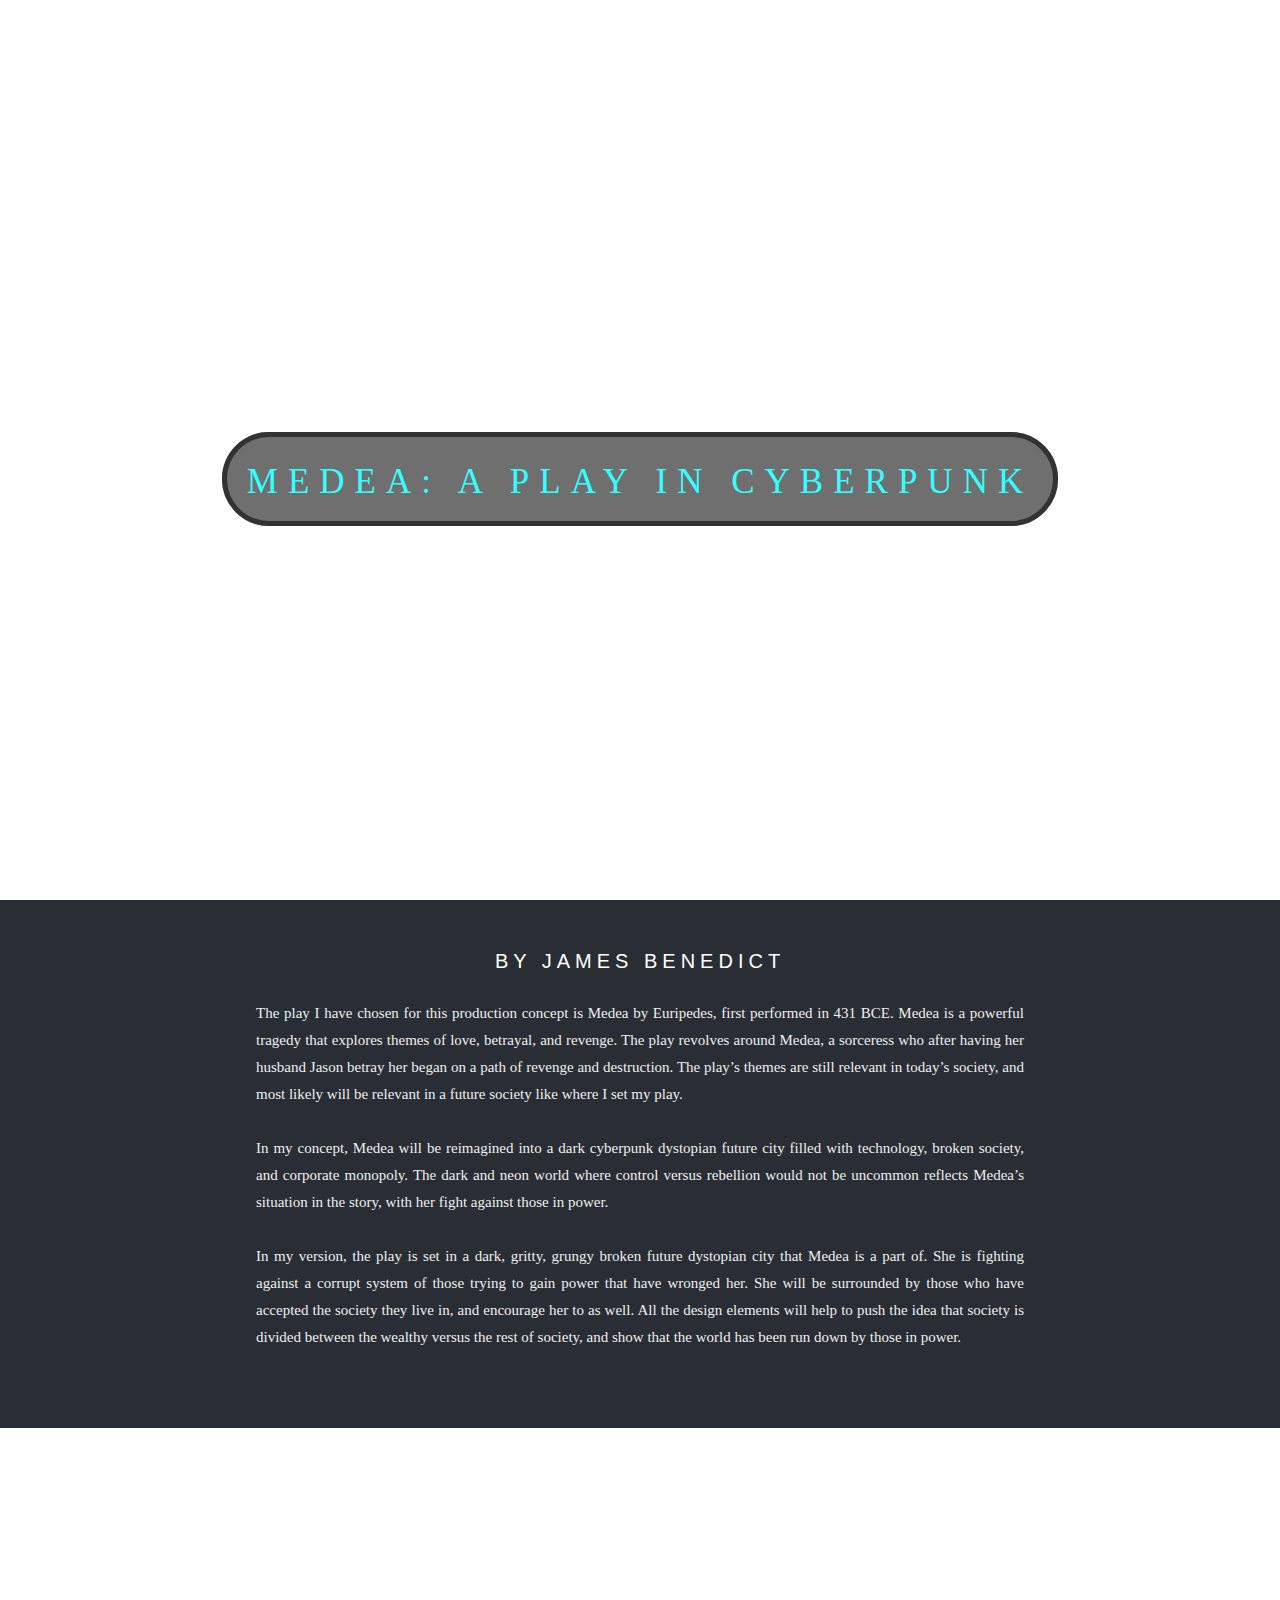
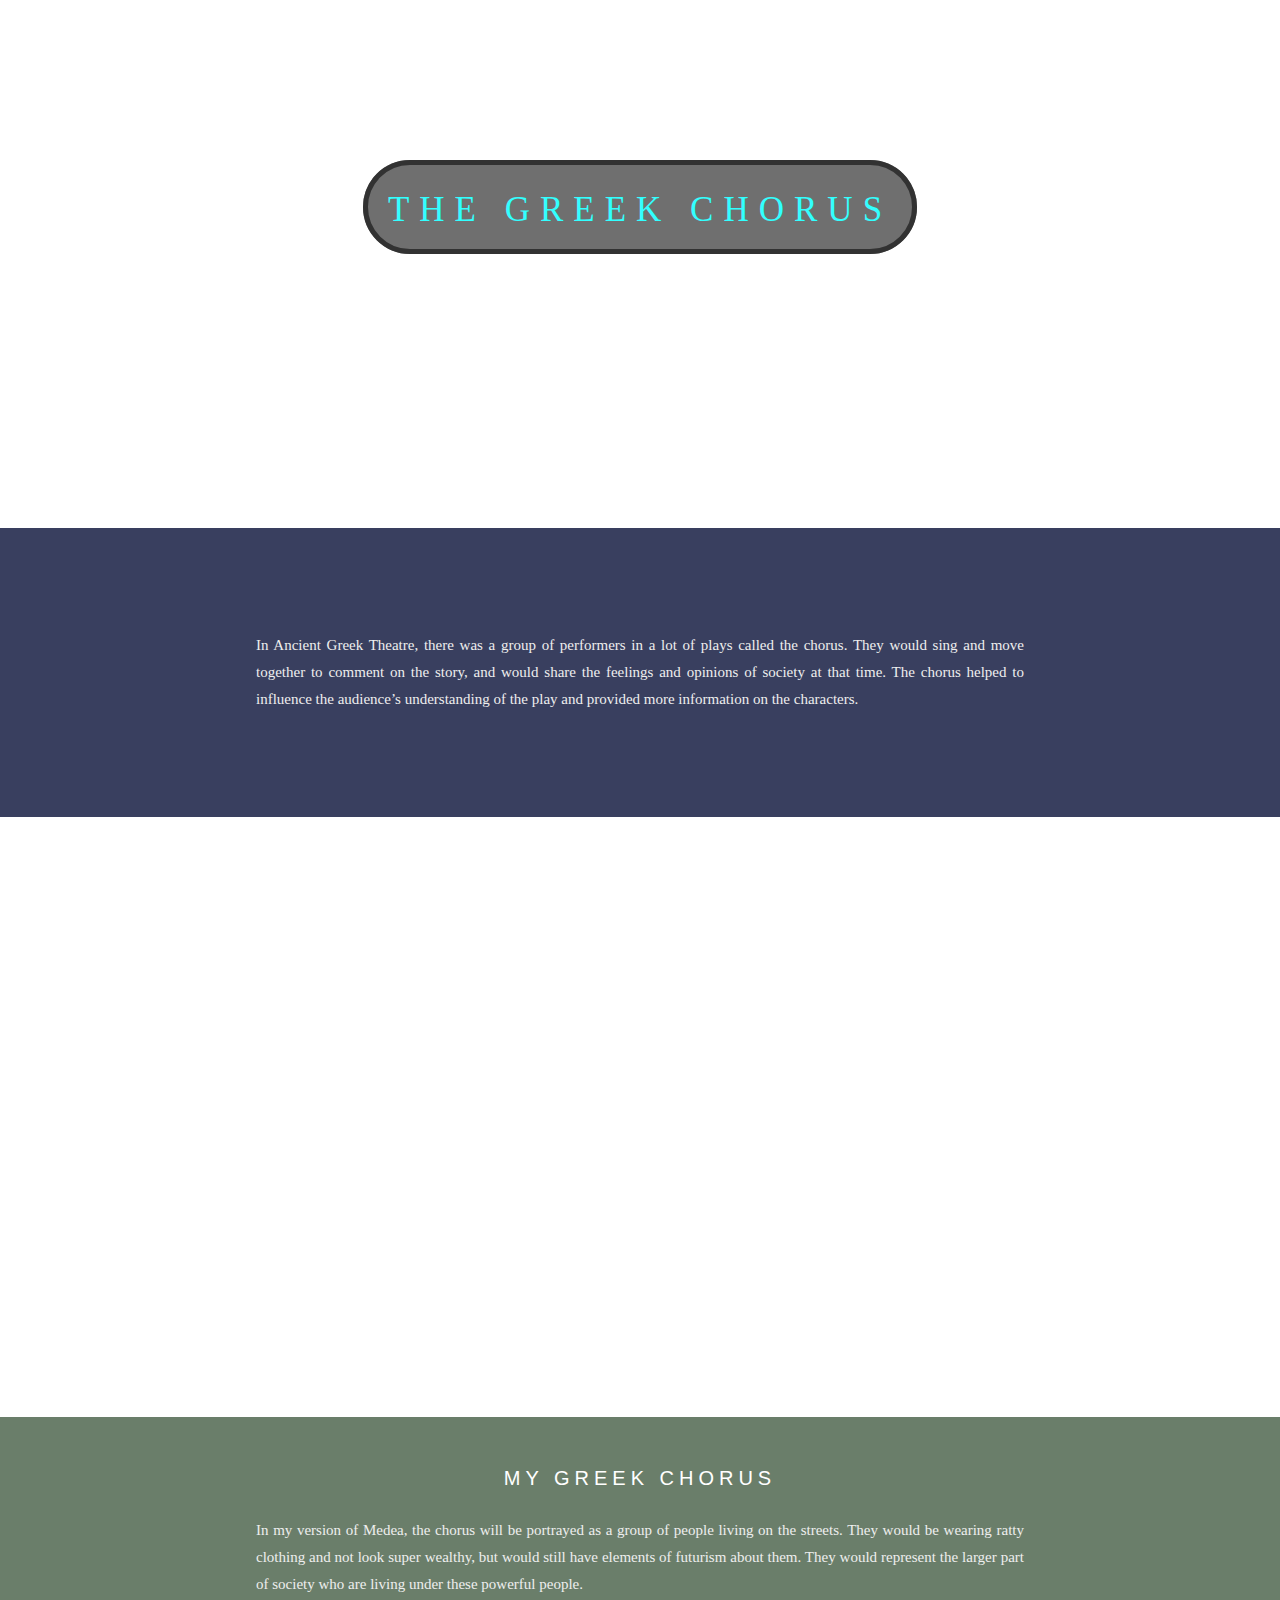
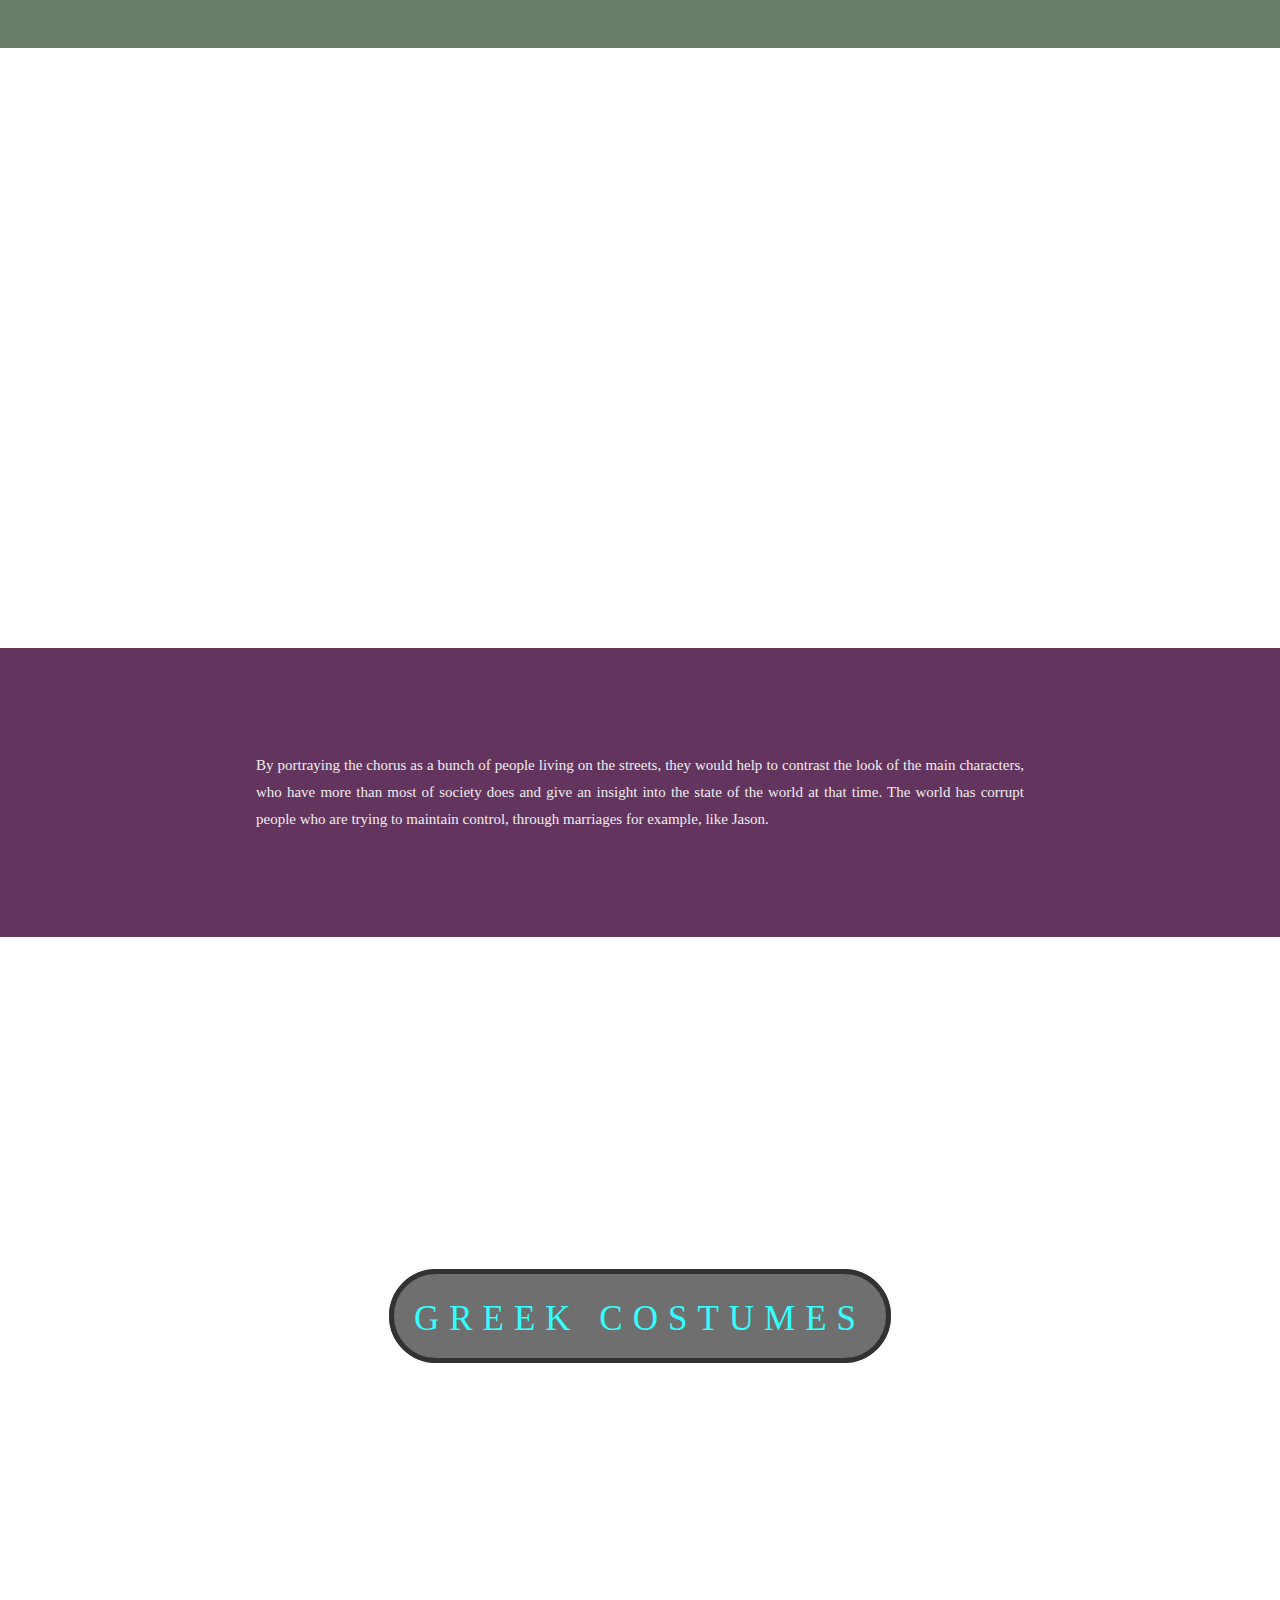
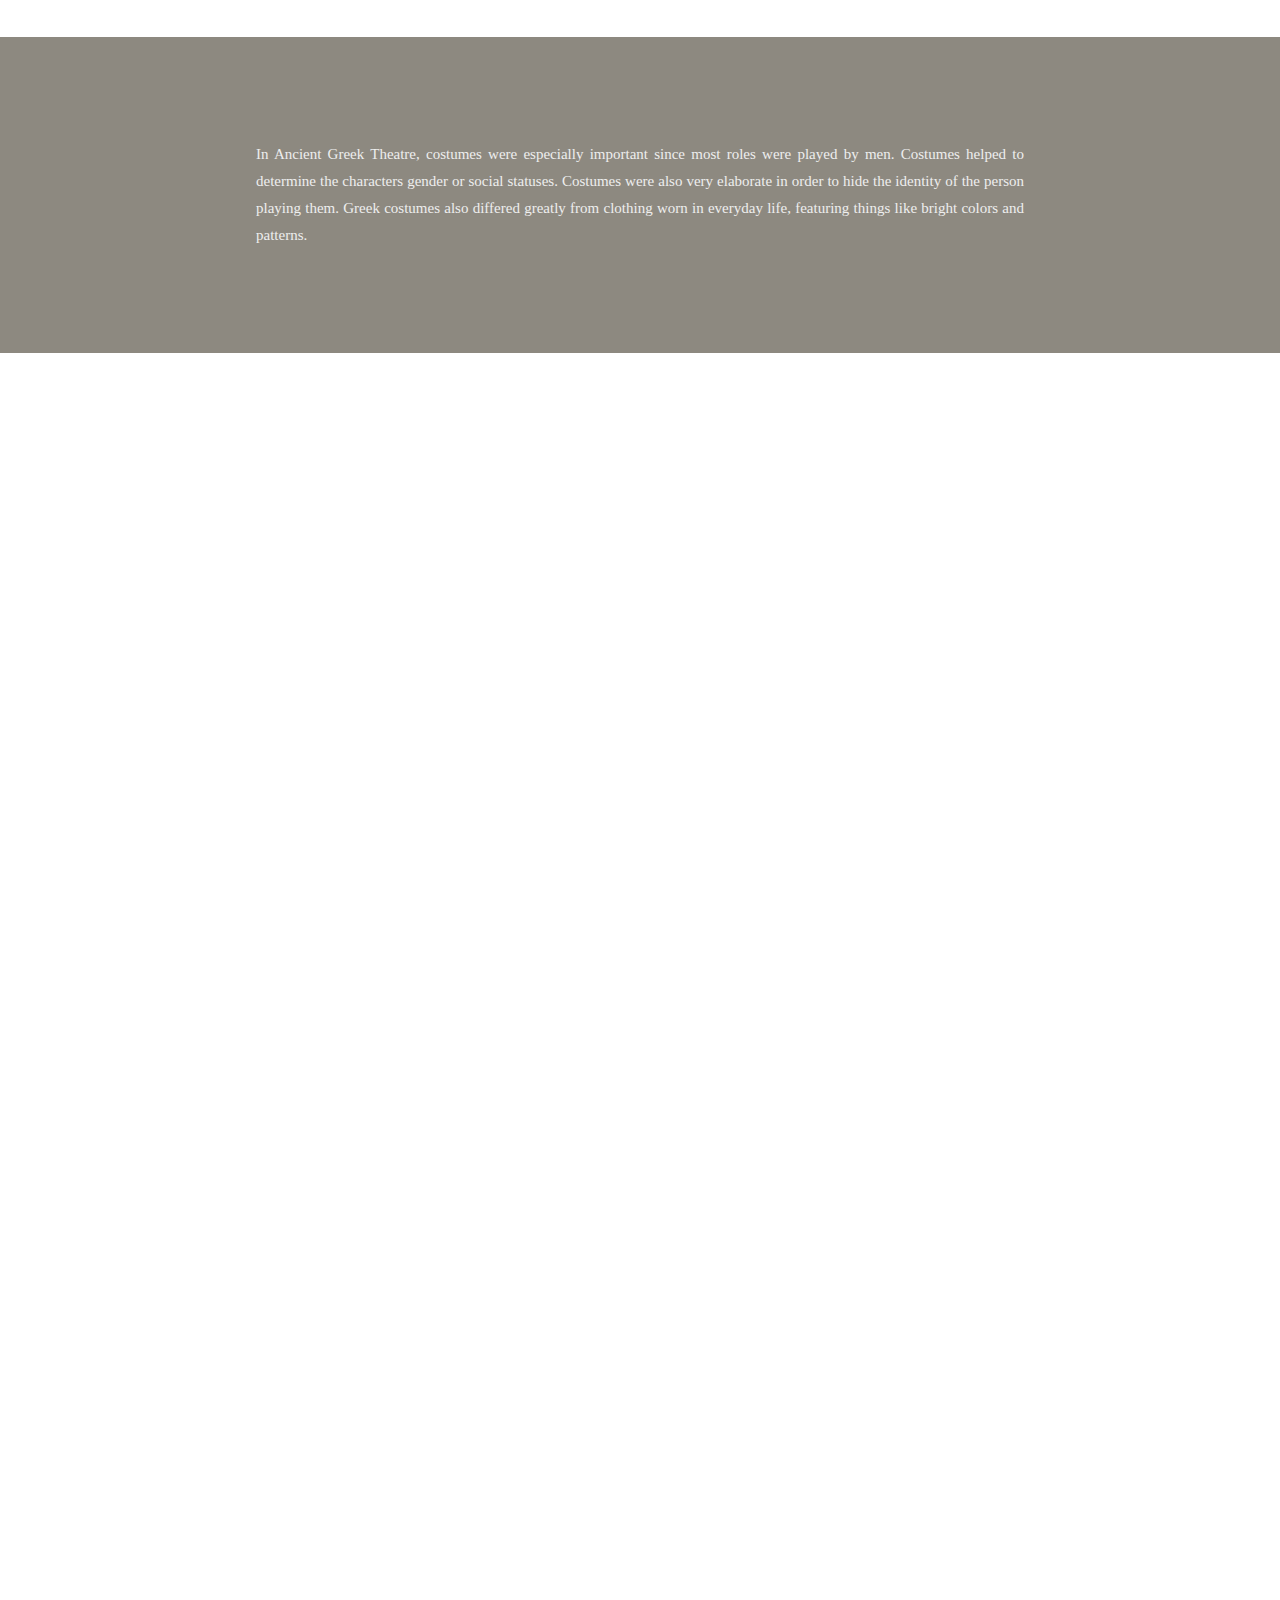
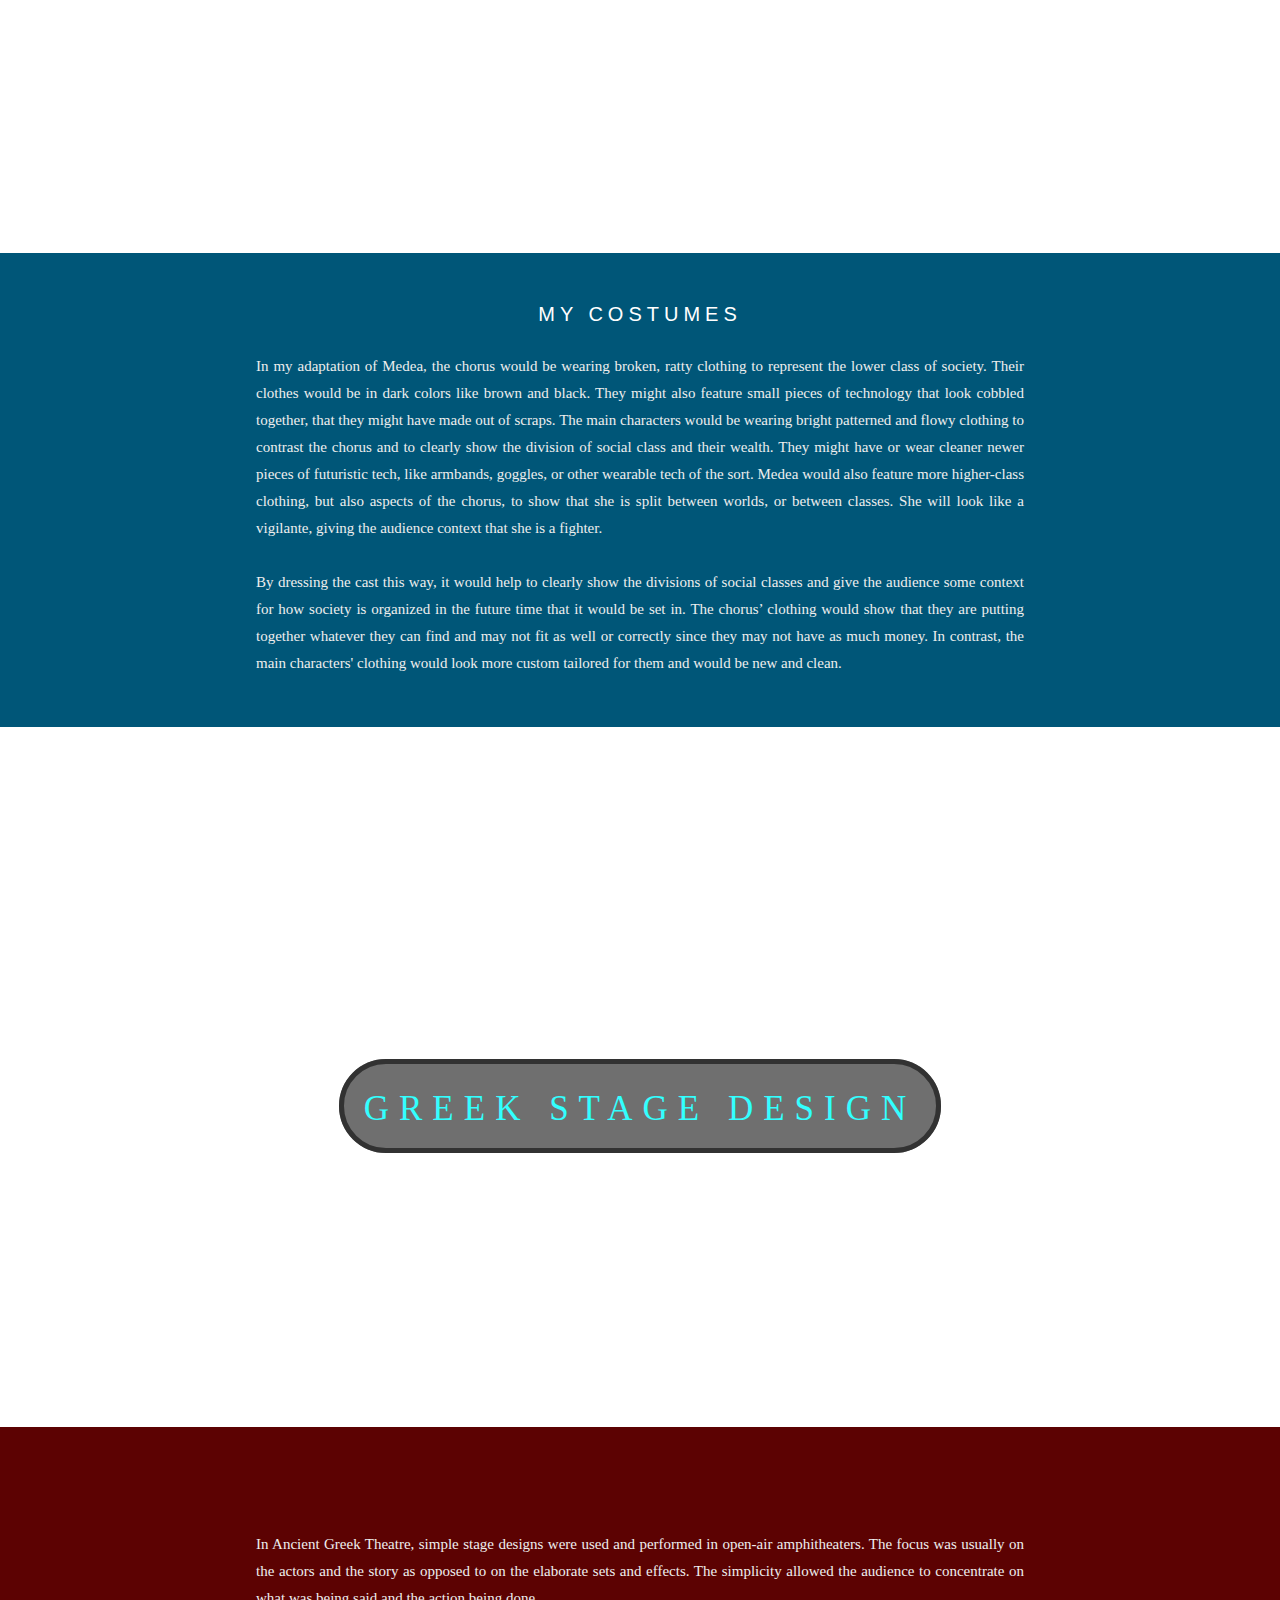
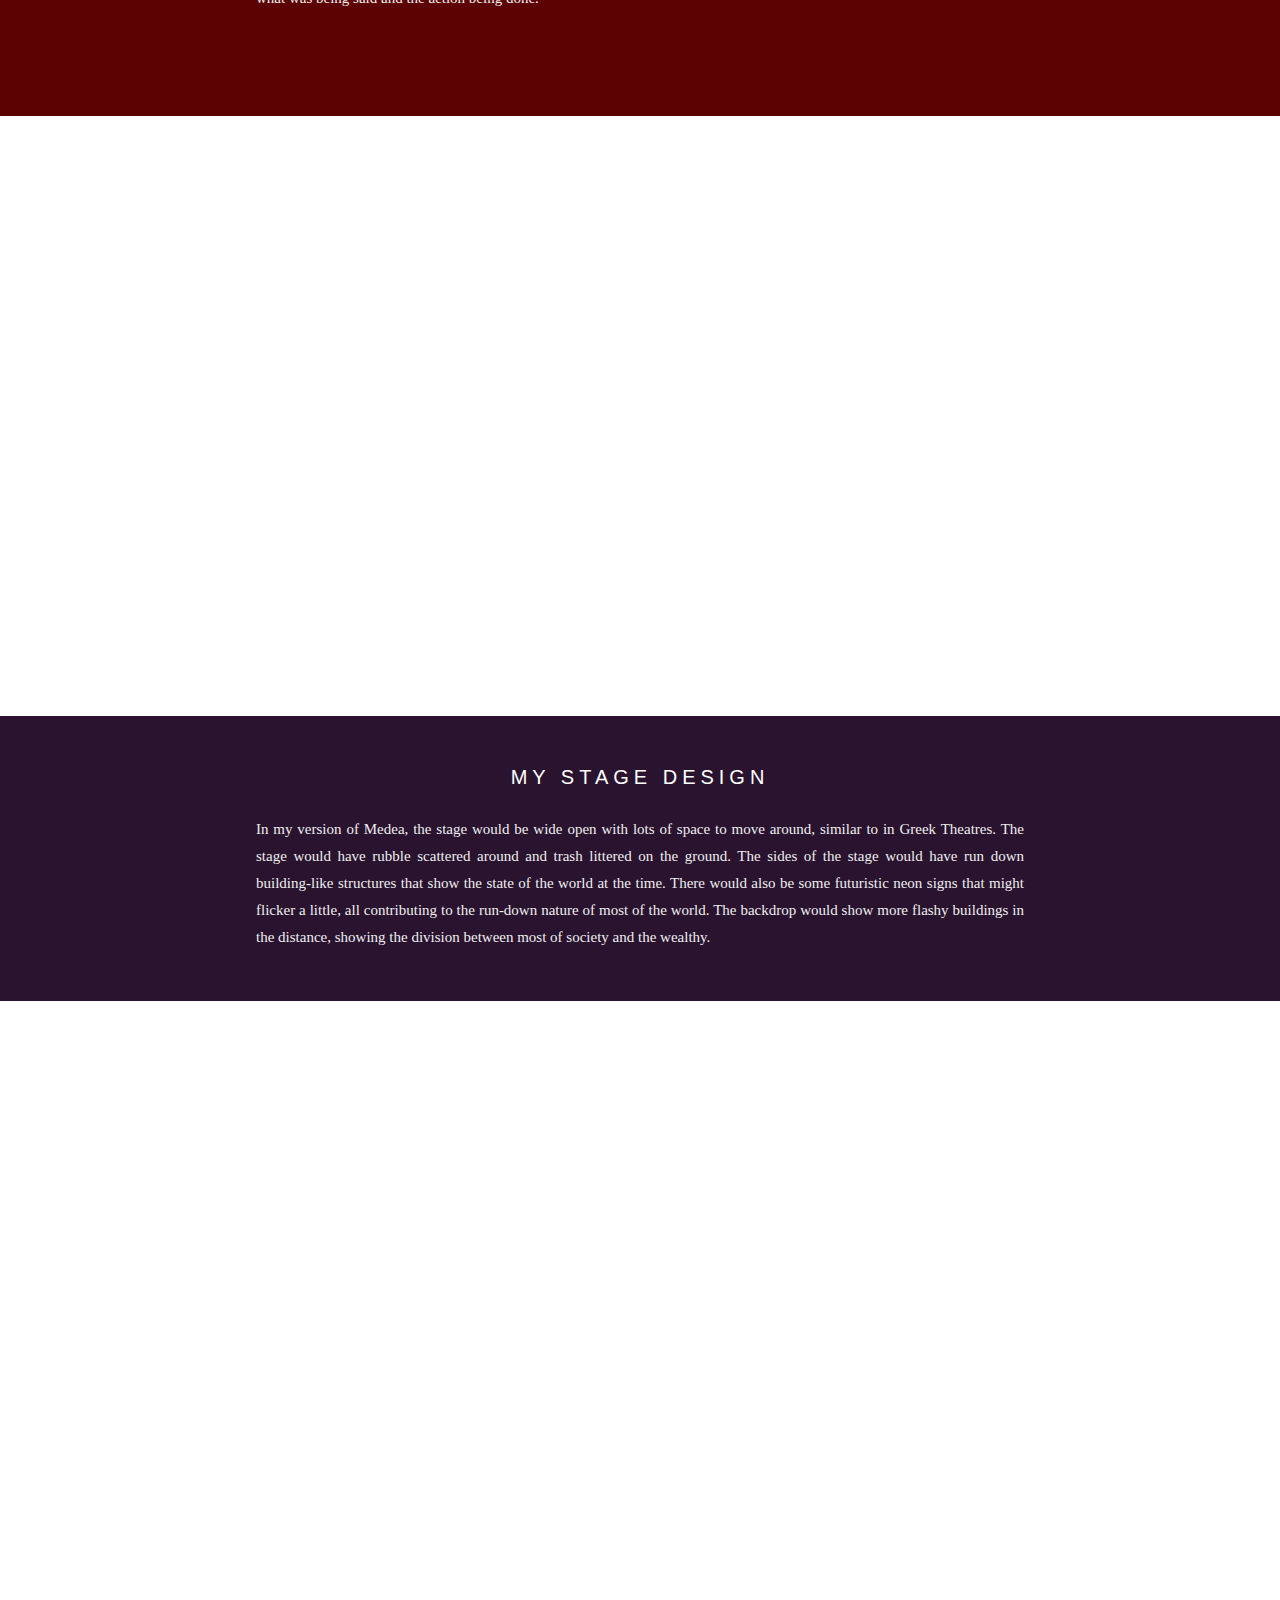
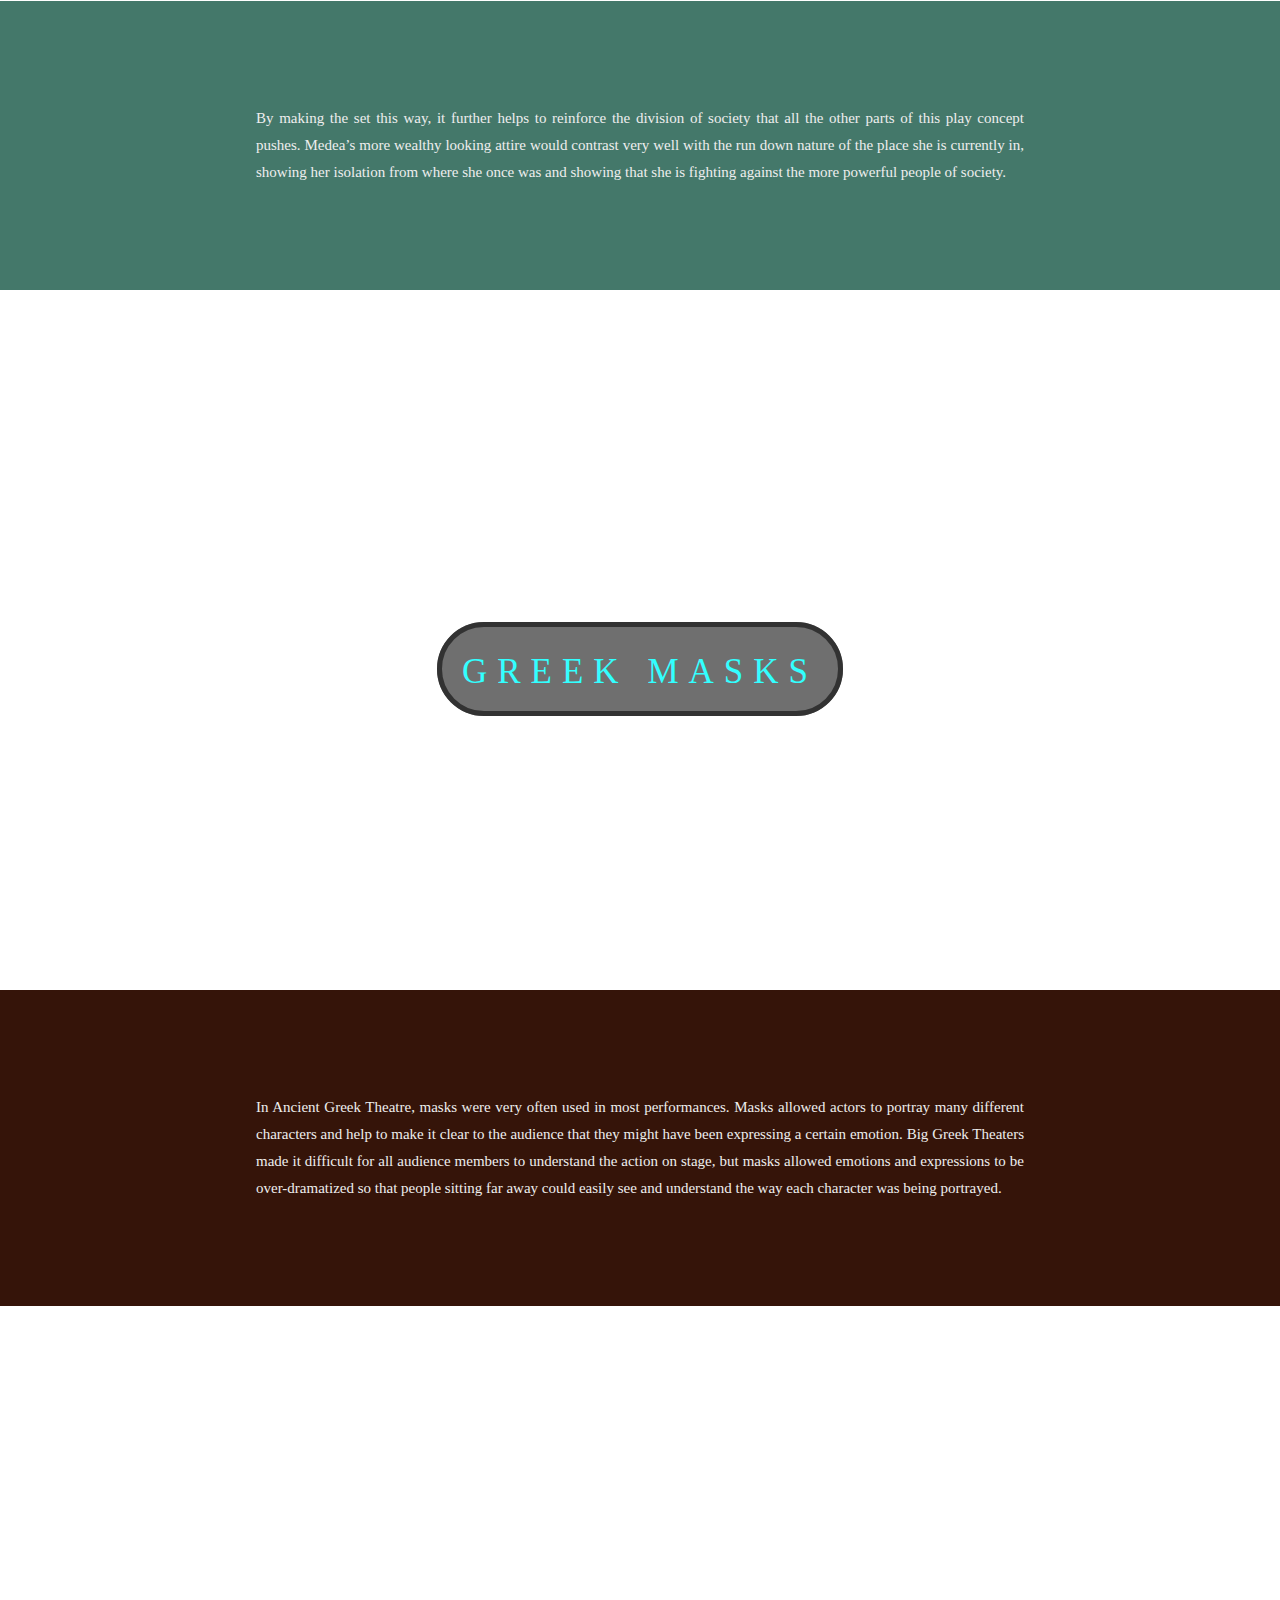
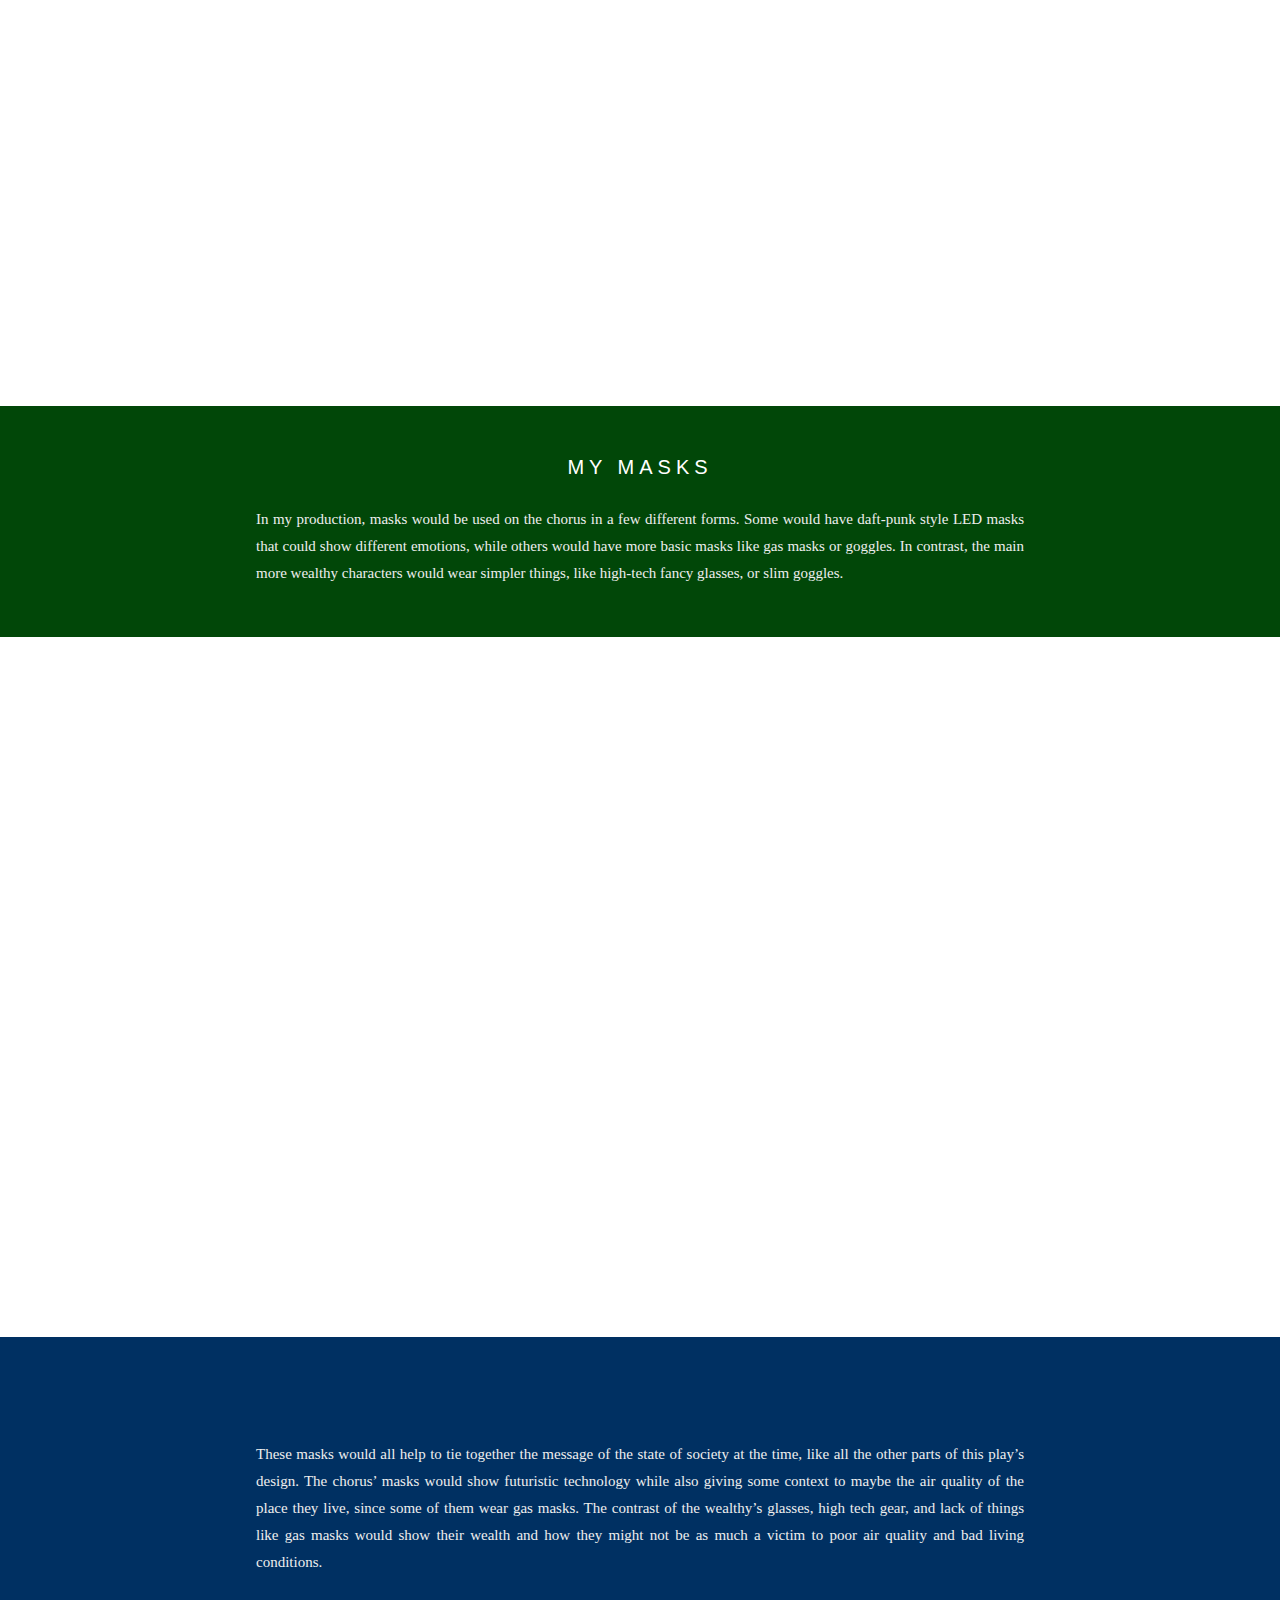
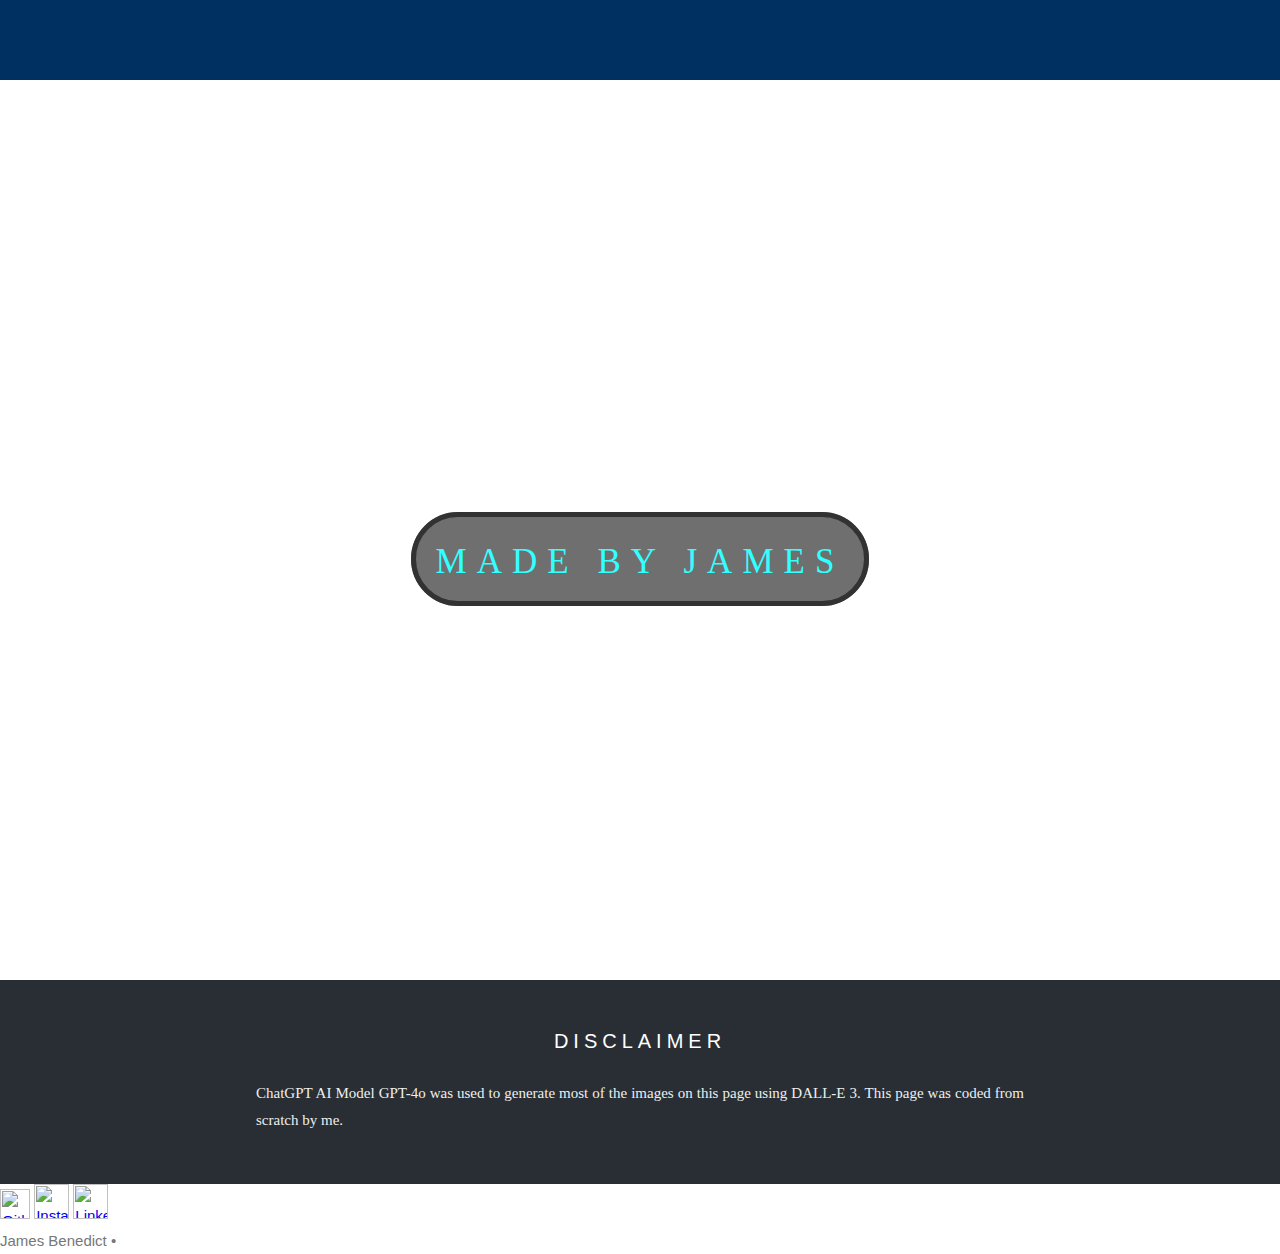
==== commit 00404be4: "Update index.html" ====
--- a/index.html
+++ b/index.html
@@ -3,6 +3,13 @@
 <script src="https://jbenedict.work/medea/assets/js/scrollreveal.js"></script>
 <link rel="stylesheet" media="screen" href="https://jbenedict.work/medea/assets/css/main.css">
 <link rel="stylesheet" media="screen" href="https://jbenedict.work/medea/assets/css/page.css">
+	<script type="text/javascript">
+ <!--
+  if (screen.width <= 950) {
+  window.location = "https://jbenedict.work/medea/mobile";
+  }
+ //-->
+</script>
 <style>
 	
 	
@@ -258,13 +265,6 @@
   text-transform: uppercase;
   font: 20px "Lato", sans-serif;
    text-align:center;
-}
-
-/* Turn off parallax scrolling for tablets and phones */
-@media only screen and (max-device-width: 1024px) {
-  .chorus1, .chorus2, .chorus3, .costumes1, .costumes2-1, .costumes2-2, .stage1, .stage2, .stage3, .masks1, .masks2, .masks3,  {
-    background-attachment: scroll;
-  }
 }
 	
 	
@@ -352,7 +352,7 @@
   </div>
 </div>
 
-<div class="body" style="color: #eee; background-color:#282E34;">
+<div class="body" style="color: #eee; background-color:#393f5f;">
   <div class="reveal"><br><br>
 	In Ancient Greek Theatre, there was a group of performers in a lot of plays called the chorus. They would sing and move together to comment on the story, and would share the feelings and opinions of society at that time. The chorus helped to influence the audience’s understanding of the play and provided more information on the characters.  
 	<br><br><br></div>
@@ -360,7 +360,7 @@
 
 <div class="chorus2"></div>
 
-<div class="body" style="color: #eee; background-color:#282E34;">
+<div class="body" style="color: #eee; background-color:#6a7e6a;">
   <div class="reveal"><div class="heading" style="color: #fff;">My Greek Chorus</div>
   <br>
 	In my version of Medea, the chorus will be portrayed as a group of people living on the streets. They would be wearing ratty clothing and not look super wealthy, but would still have elements of futurism about them. They would represent the larger part of society who are living under these powerful people.
@@ -369,7 +369,7 @@
 
 <div class="chorus3"></div>
 
-<div class="body" style="color: #eee; background-color:#282E34;">
+<div class="body" style="color: #eee; background-color:#63345e;">
   <div class="reveal"><br><br>
 	By portraying the chorus as a bunch of people living on the streets, they would help to contrast the look of the main characters, who have more than most of society does and give an insight into the state of the world at that time. The world has corrupt people who are trying to maintain control, through marriages for example, like Jason. 
   <br><br><br></div>
@@ -383,7 +383,7 @@
   </div>
 </div>
 
-<div class="body" style="color: #eee; background-color:#282E34;">
+<div class="body" style="color: #eee; background-color:#8d8980;">
   <div class="reveal"><br><br>
 	In Ancient Greek Theatre, costumes were especially important since most roles were played by men. Costumes helped to determine the characters gender or social statuses. Costumes were also very elaborate in order to hide the identity of the person playing them. Greek costumes also differed greatly from clothing worn in everyday life, featuring things like bright colors and patterns.  
 	<br><br><br></div>
@@ -392,7 +392,7 @@
 <div class="costumes2-1"></div>
 <div class="costumes2-2"></div>
 
-<div class="body" style="color: #eee; background-color:#282E34;">
+<div class="body" style="color: #eee; background-color:#005678;">
   <div class="reveal"><div class="heading" style="color: #fff;">My Costumes</div>
   <br>
 	In my adaptation of Medea, the chorus would be wearing broken, ratty clothing to represent the lower class of society. Their clothes would be in dark colors like brown and black. They might also feature small pieces of technology that look cobbled together, that they might have made out of scraps. The main characters would be wearing bright patterned and flowy clothing to contrast the chorus and to clearly show the division of social class and their wealth. They might have or wear cleaner newer pieces of futuristic tech, like armbands, goggles, or other wearable tech of the sort. Medea would also feature more higher-class clothing, but also aspects of the chorus, to show that she is split between worlds, or between classes. She will look like a vigilante, giving the audience context that she is a fighter.
@@ -411,7 +411,7 @@
   </div>
 </div>
 
-<div class="body" style="color: #eee; background-color:#282E34;">
+<div class="body" style="color: #eee; background-color:#5c0202;">
   <div class="reveal"><br><br>
 	In Ancient Greek Theatre, simple stage designs were used and performed in open-air amphitheaters. The focus was usually on the actors and the story as opposed to on the elaborate sets and effects. The simplicity allowed the audience to concentrate on what was being said and the action being done.  
 	<br><br><br></div>
@@ -419,7 +419,7 @@
 
 <div class="stage2"></div>
 
-<div class="body" style="color: #eee; background-color:#282E34;">
+<div class="body" style="color: #eee; background-color:#29132e;">
   <div class="reveal"><div class="heading" style="color: #fff;">My Stage Design</div>
   <br>
 	In my version of Medea, the stage would be wide open with lots of space to move around, similar to in Greek Theatres. The stage would have rubble scattered around and trash littered on the ground. The sides of the stage would have run down building-like structures that show the state of the world at the time. There would also be some futuristic neon signs that might flicker a little, all contributing to the run-down nature of most of the world. The backdrop would show more flashy buildings in the distance, showing the division between most of society and the wealthy.
@@ -428,7 +428,7 @@
 
 <div class="stage3"></div>
 
-<div class="body" style="color: #eee; background-color:#282E34;">
+<div class="body" style="color: #eee; background-color:#44786a;">
   <div class="reveal"><br><br>
 	By making the set this way, it further helps to reinforce the division of society that all the other parts of this play concept pushes. Medea’s more wealthy looking attire would contrast very well with the run down nature of the place she is currently in, showing her isolation from where she once was and showing that she is fighting against the more powerful people of society. 
   <br><br><br></div>
@@ -442,7 +442,7 @@
   </div>
 </div>
 
-<div class="body" style="color: #eee; background-color:#282E34;">
+<div class="body" style="color: #eee; background-color:#351409;">
   <div class="reveal"><br><br>
 	In Ancient Greek Theatre, masks were very often used in most performances. Masks allowed actors to portray many different characters and help to make it clear to the audience that they might have been expressing a certain emotion. Big Greek Theaters made it difficult for all audience members to understand the action on stage, but masks allowed emotions and expressions to be over-dramatized so that people sitting far away could easily see and understand the way each character was being portrayed.  
 	<br><br><br></div>
@@ -450,7 +450,7 @@
 
 <div class="masks2"></div>
 
-<div class="body" style="color: #eee; background-color:#282E34;">
+<div class="body" style="color: #eee; background-color:#014708;">
   <div class="reveal"><div class="heading" style="color: #fff;">My Masks</div>
   <br>
 	In my production, masks would be used on the chorus in a few different forms. Some would have daft-punk style LED masks that could show different emotions, while others would have more basic masks like gas masks or goggles. In contrast, the main more wealthy characters would wear simpler things, like high-tech fancy glasses, or slim goggles.
@@ -459,7 +459,7 @@
 
 <div class="masks3"></div>
 
-<div class="body" style="color: #eee; background-color:#282E34;">
+<div class="body" style="color: #eee; background-color:#003062;">
   <div class="reveal"><br><br>
 	These masks would all help to tie together the message of the state of society at the time, like all the other parts of this play’s design. The chorus’ masks would show futuristic technology while also giving some context to maybe the air quality of the place they live, since some of them wear gas masks. The contrast of the wealthy’s glasses, high tech gear, and lack of things like gas masks would show their wealth and how they might not be as much a victim to poor air quality and bad living conditions. 
   <br><br><br></div>
